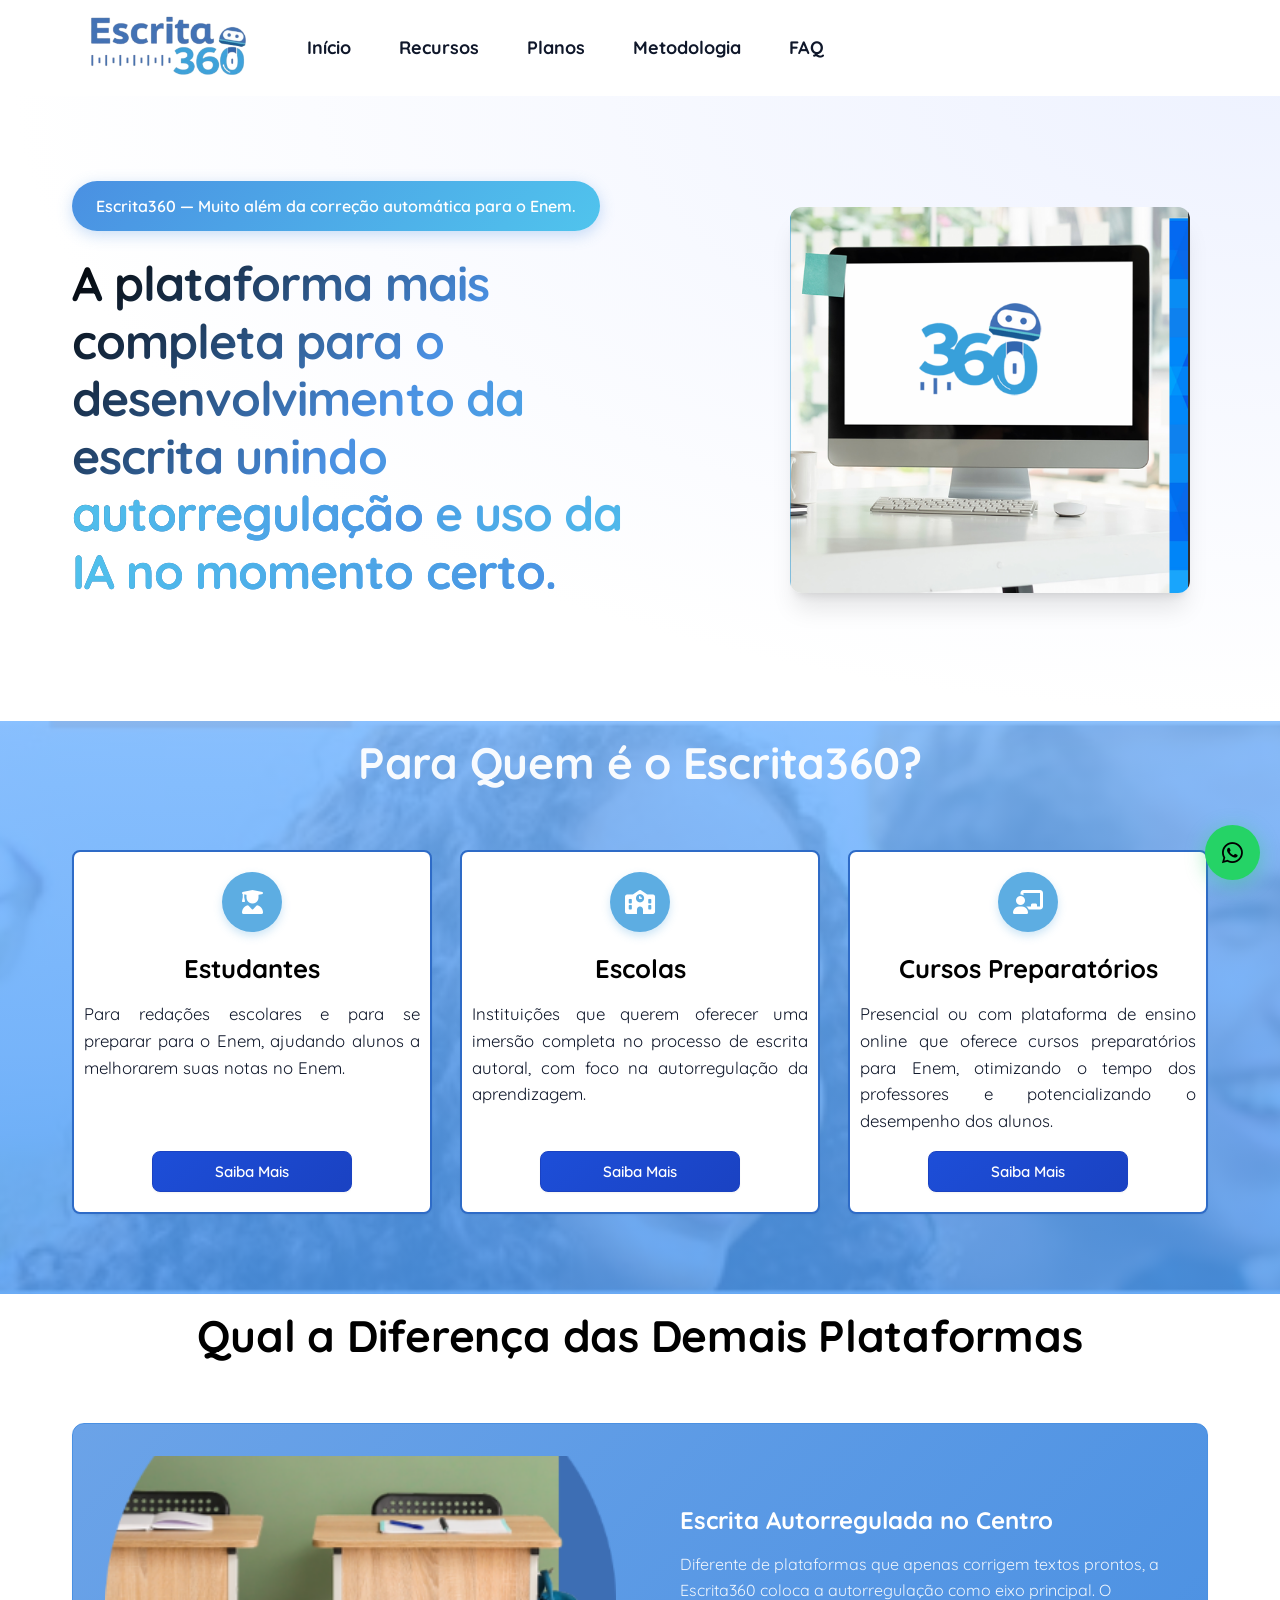
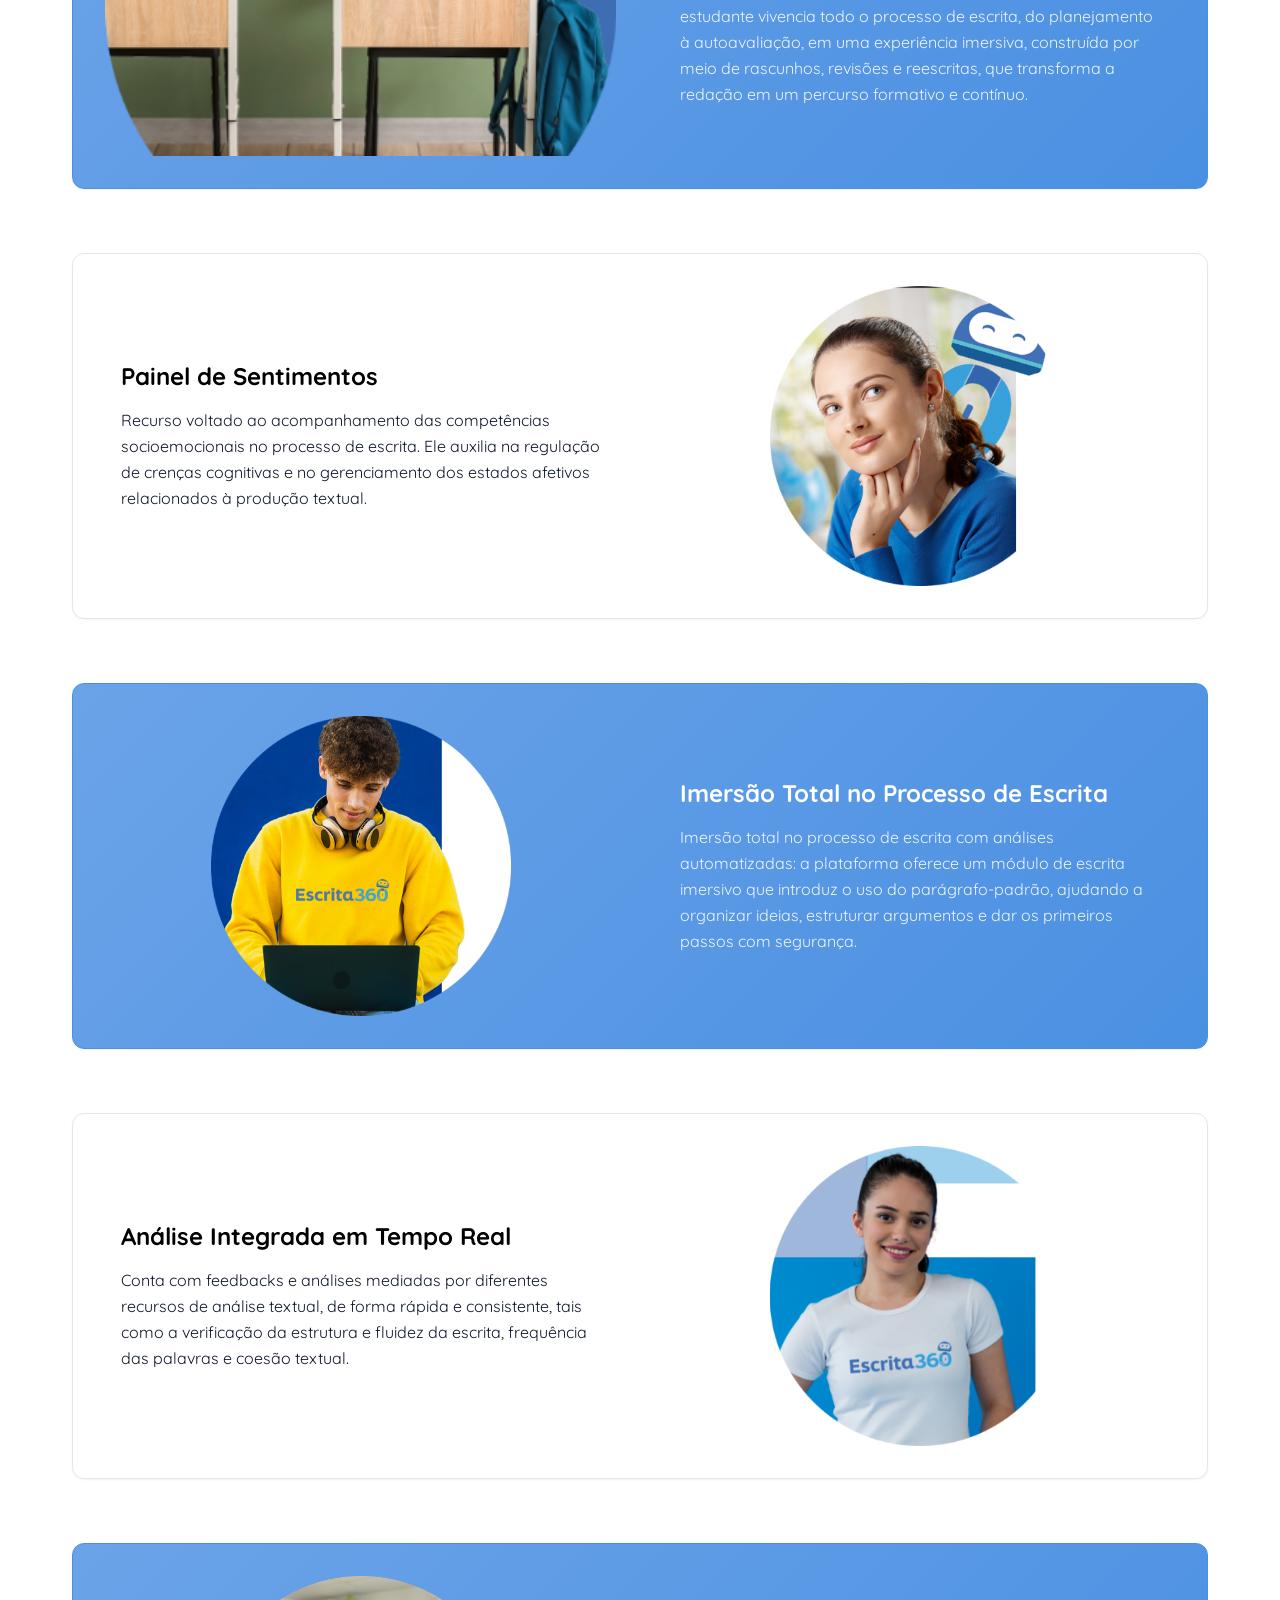
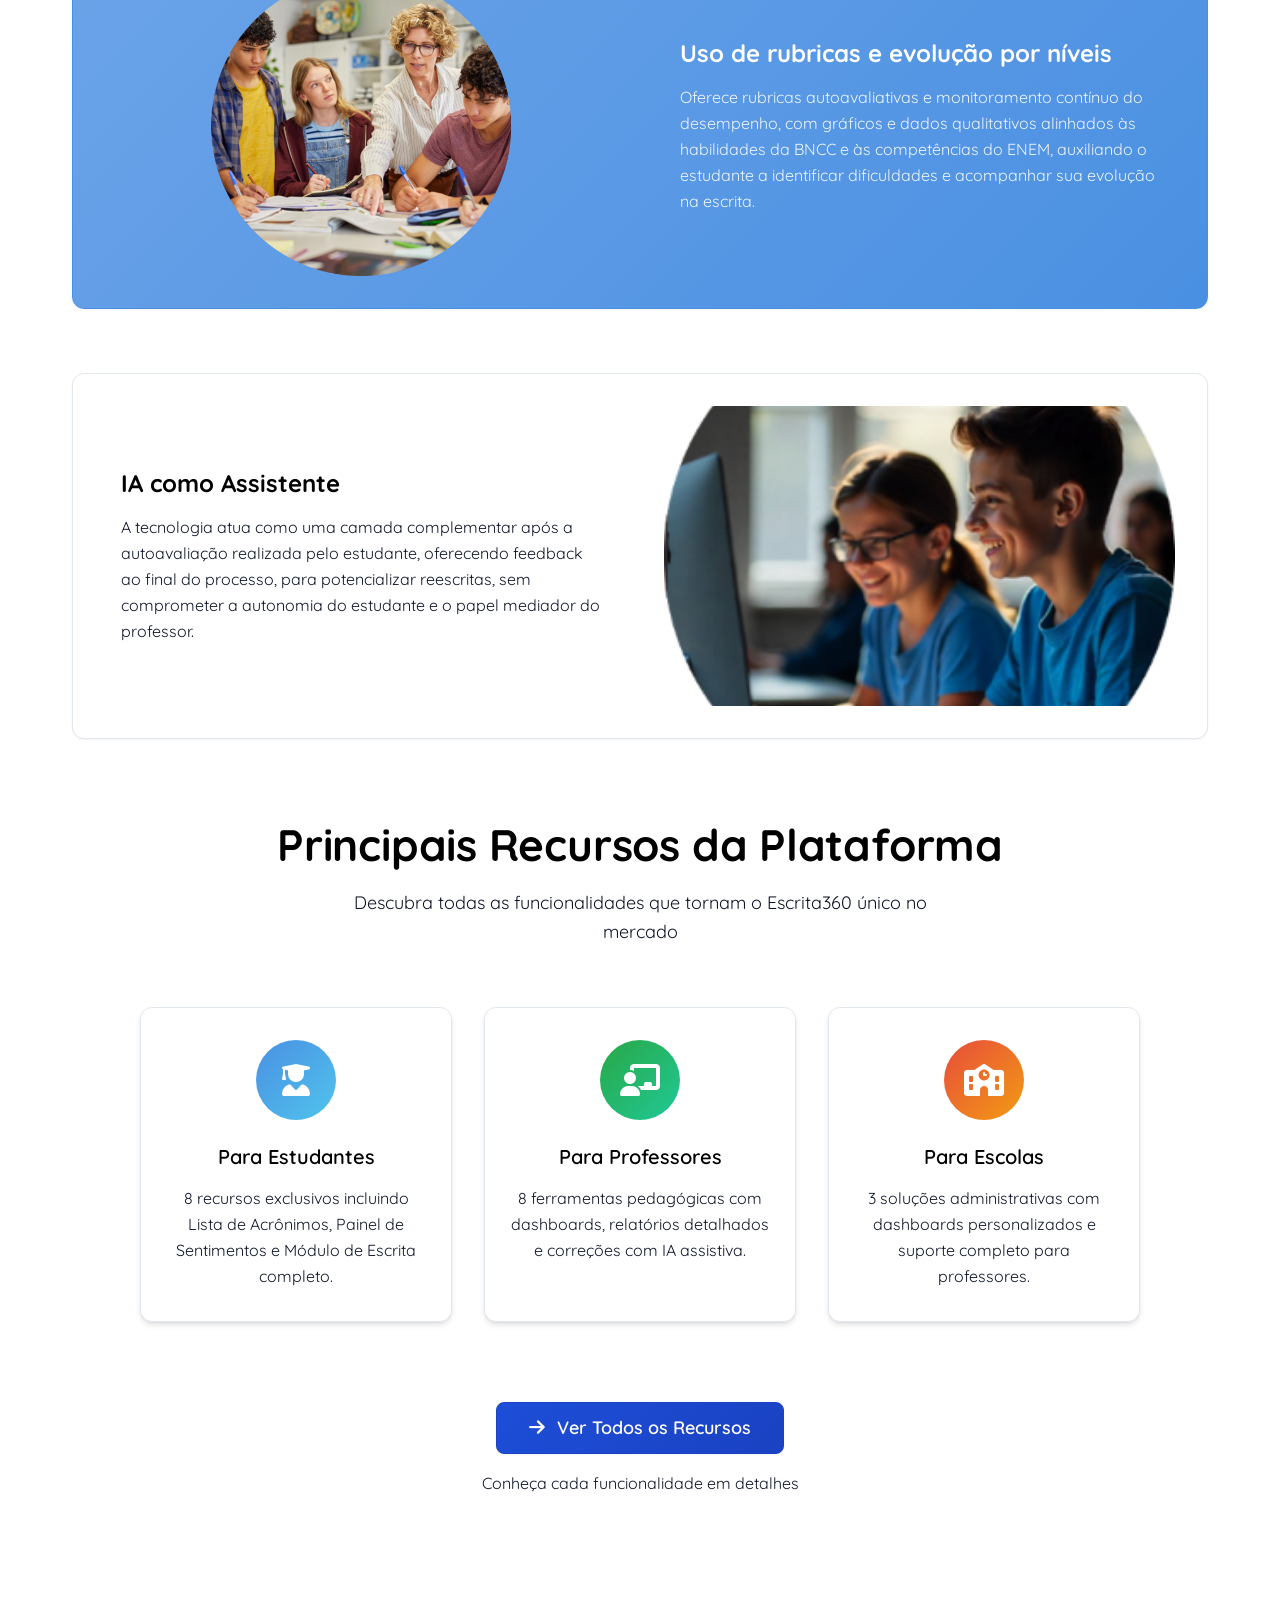
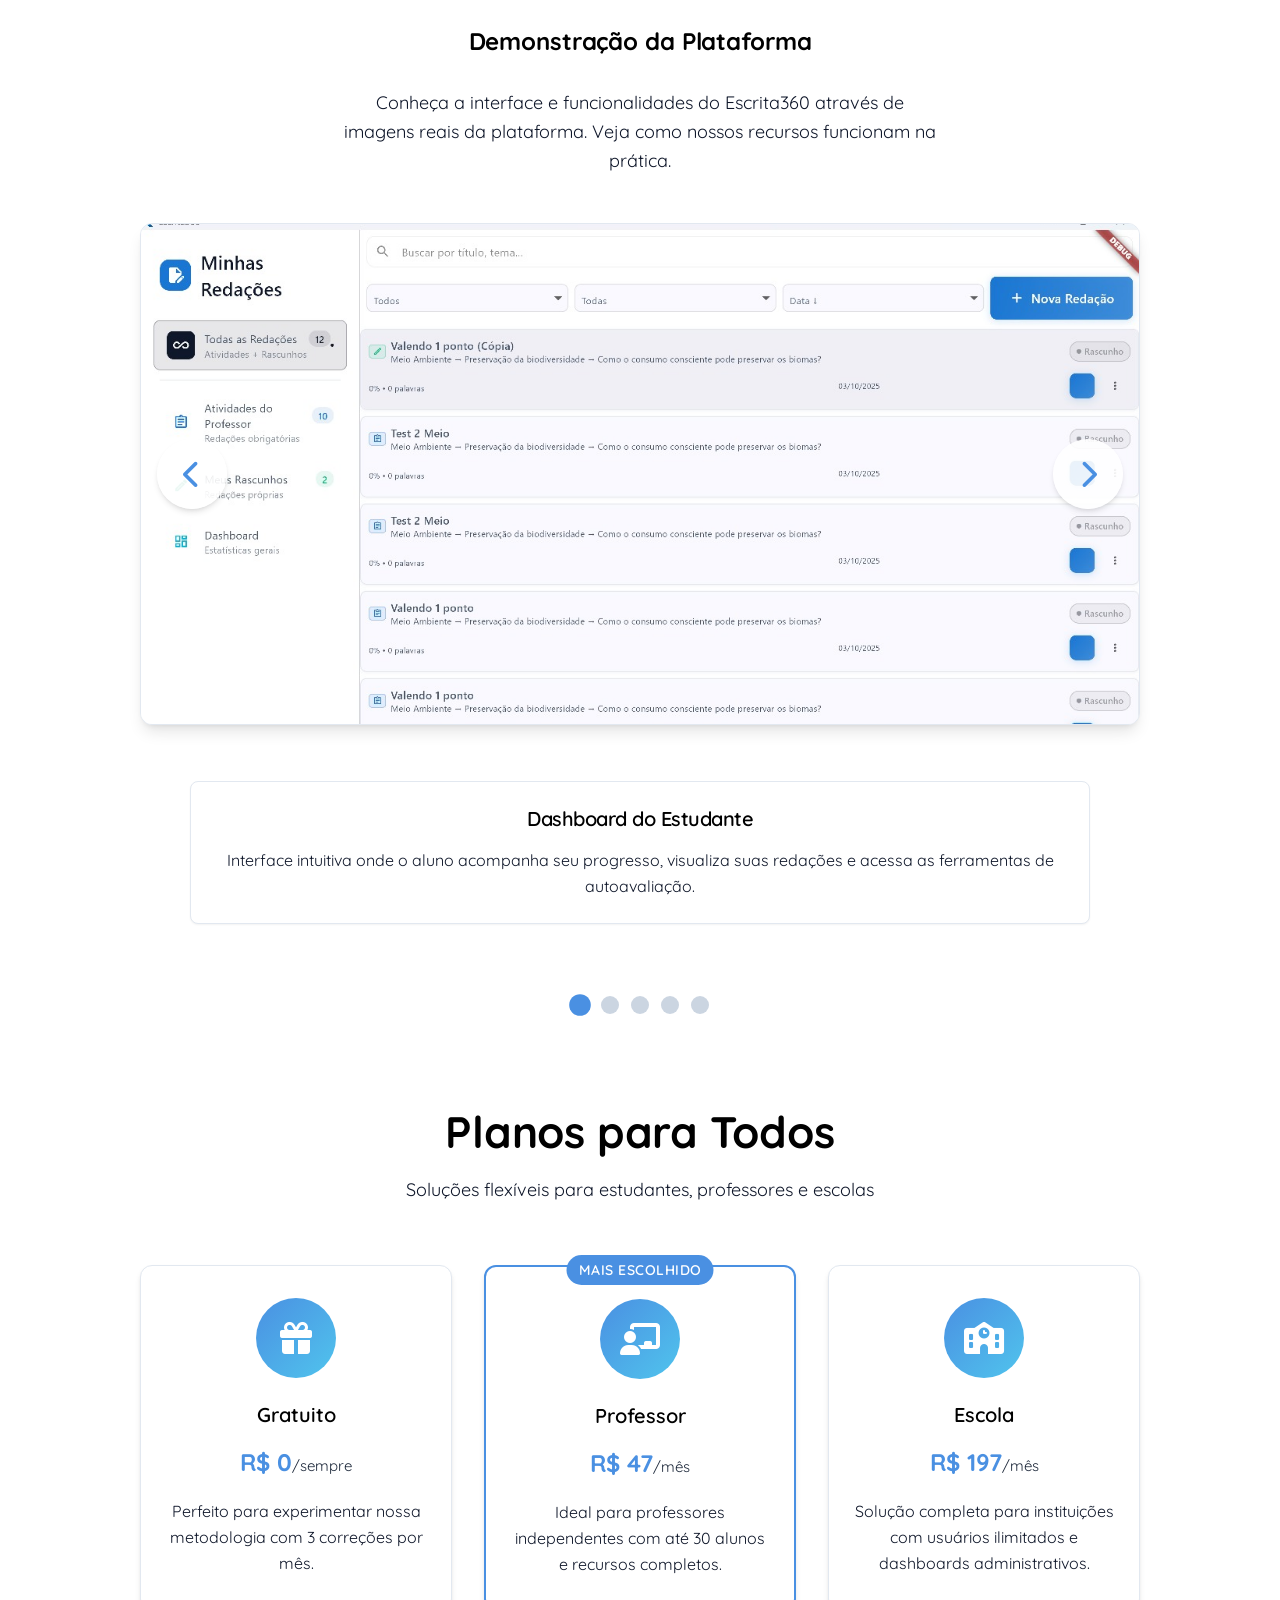
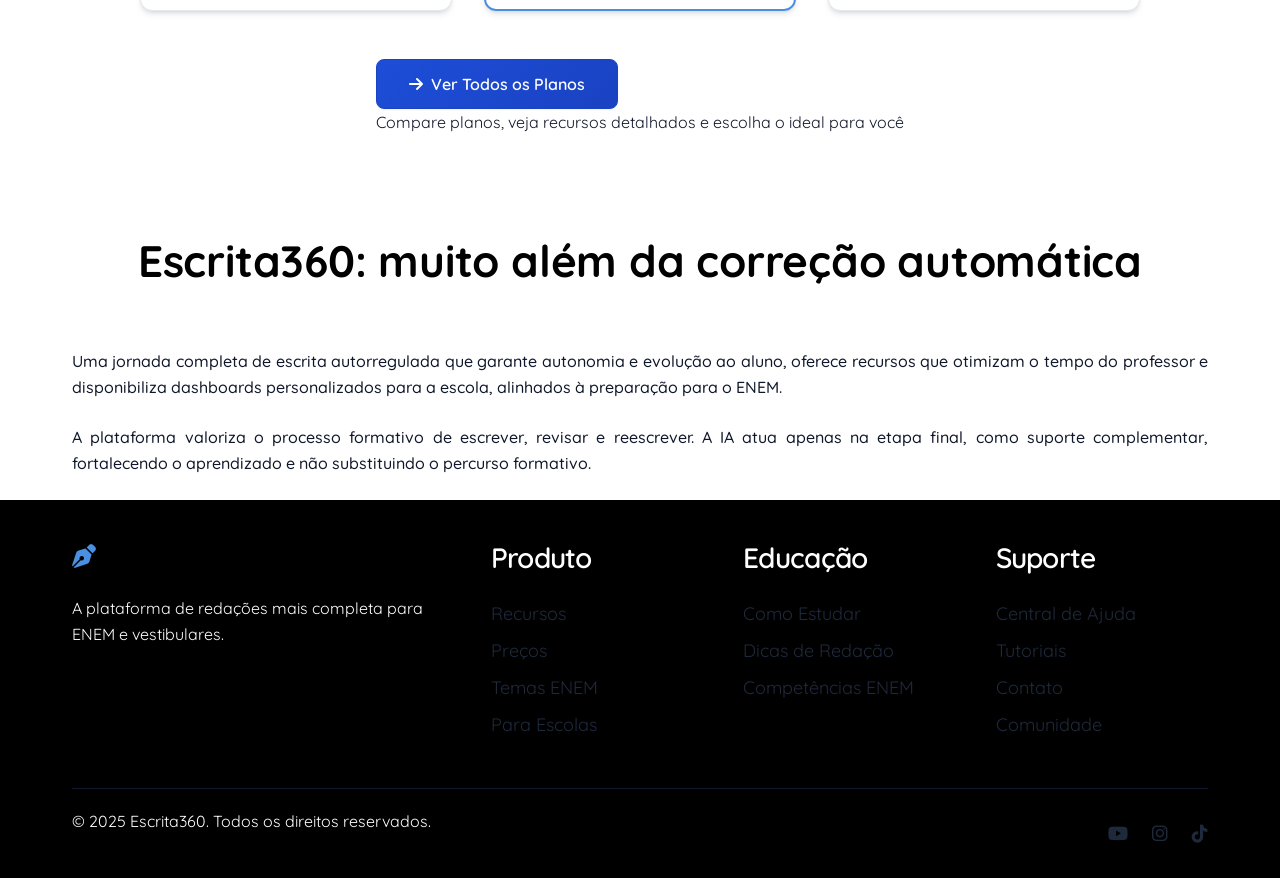
==== index.html @ efe63fb2 "feat: Update navigation links and add new pricing page with detailed plans and comparison" ====
<!DOCTYPE html>
<html lang="pt-BR">
<head>
    <meta charset="UTF-8">
    <meta name="viewport" content="width=device-width, initial-scale=1.0">
    <title>Escrita360 - Plataforma Completa de Redação para ENEM | IA Educacional</title>
    <meta name="description" content="Plataforma profissional de redação para ENEM com IA educacional. Processo completo: planejamento, escrita, autoavaliação e feedback inteligente. Aprovado por +500 professores.">
    <meta name="keywords" content="redação enem, correção redação, plataforma educacional, ia educação, preparação enem, escrita autorregulada">
    <meta name="author" content="Escrita360">
    <meta property="og:title" content="Escrita360 - Plataforma Completa de Redação para ENEM">
    <meta property="og:description" content="A única plataforma que ensina o processo completo de escrita para ENEM. IA que corrige com você, não por você.">
    <meta property="og:type" content="website">
    <meta property="og:url" content="https://escrita360.github.io">
    <meta name="twitter:card" content="summary_large_image">
    <link href="https://fonts.googleapis.com/css2?family=Quicksand:wght@400;500;600;700&display=swap" rel="stylesheet">
    <link href="https://cdnjs.cloudflare.com/ajax/libs/font-awesome/6.5.1/css/all.min.css" rel="stylesheet">
    <link rel="stylesheet" href="styles.css">
</head>
<body>
    <!-- Skip Link for Accessibility -->
    <a href="#main-content" class="skip-link">Pular para o conteúdo principal</a>
    
    <!-- Header -->
    <header class="header" role="banner">
        <nav class="nav" role="navigation" aria-label="Navegação principal">
            <div class="container">
                <a href="#" class="nav-brand" aria-label="Escrita360 - Página inicial">
                    <img src="assets/logo1.png" alt="Escrita360" class="nav-logo" />
                </a>
                
                <ul class="nav-menu" role="menubar">
                    <li role="none"><a href="index.html" role="menuitem">Início</a></li>
                    <li role="none"><a href="recursos.html" role="menuitem">Recursos</a></li>
                    <li role="none"><a href="planos.html" role="menuitem">Planos</a></li>
                    <li role="none"><a href="#how-it-works" role="menuitem">Metodologia</a></li>
                    <li role="none"><a href="#faq" role="menuitem">FAQ</a></li>
                </ul>
                
                
                <button class="nav-toggle" aria-label="Toggle navigation menu" aria-expanded="false">
                    <span class="hamburger-line"></span>
                    <span class="hamburger-line"></span>
                    <span class="hamburger-line"></span>
                </button>
            </div>
        </nav>
    </header>

    <!-- Hero Section -->
    <section class="hero">
        <div class="container">
            <div class="hero-wrapper">
                <div class="hero-content">
                    <div class="hero-badge">
                        <span class="badge-text">Escrita360 — Muito além da correção automática para o Enem.</span>
                    </div>
                    <h1 class="hero-title">
                       A plataforma mais completa para o desenvolvimento da escrita unindo <span class="gradient-text"> autorregulação </span> e uso da <span class="gradient-text"> IA no momento certo.</span> 
                    </h1>
                </div>
                <div class="hero-image">
                    <img src="assets/assets/Escrita360_imagens/imagem11.png" alt="Estudante usando a plataforma Escrita360" class="hero-demo-image">
                </div>
            </div>
        </div>
    </section>
  <!-- Target Audience Section -->
    <section class="container-target-audience">
        <div class="container">
            <div class="section-header">
                <h2>Para Quem é o Escrita360?</h2>

            </div>
            <div class="audience-grid">
                <div class="audience-card">
                    <div class="audience-icon">
                        <i class="fas fa-user-graduate"></i>
                    </div>
                    <h3>Estudantes</h3>
                    <p>Para redações escolares e para se preparar para o Enem, ajudando alunos a melhorarem suas notas no Enem.</p>
                    <a href="1.estudantes.html" class="btn btn-primary">Saiba Mais</a>
                </div>
                <div class="audience-card">
                    <div class="audience-icon">
                        <i class="fas fa-school"></i>
                    </div>
                    <h3>Escolas</h3>
                    <p>Instituições que querem oferecer uma imersão completa no processo de escrita autoral, com foco na autorregulação da aprendizagem.</p>
                    <a href="2.escola.html" class="btn btn-primary">Saiba Mais</a>
                </div>
                <div class="audience-card">
                    <div class="audience-icon">
                        <i class="fas fa-chalkboard-teacher"></i>
                    </div>
                    <h3>Cursos Preparatórios</h3>
                    <p>Presencial ou com plataforma de ensino online que oferece cursos preparatórios para Enem, otimizando o tempo dos professores e potencializando o desempenho dos alunos.</p>
                    <a href="3.cursos_Preparatorios.html" class="btn btn-primary">Saiba Mais</a>
                </div>
            </div>
        </div>
    </section>
    <!-- Differential Section -->
    <section class=" container-white-medium" id="features">
        <div class="container">
            <div class="section-header">
                <h2>Qual a Diferença das Demais Plataformas</h2>
            </div>
            <div class="differential-content">
                <div class="differences-alternating">
                    <!-- Item 1: Imagem à esquerda -->
                    <div class="difference-item left-image bg-blue">
                        <div class="difference-image">
                            <img src="assets/assets/Escrita360_imagens/imagemdemocirc10.png" alt="Escrita Autorregulada no Centro" class="difference-img">
                        </div>
                        <div class="difference-text">
                            <h3>Escrita Autorregulada no Centro</h3>
                            <p>Diferente de plataformas que apenas corrigem textos prontos, a Escrita360 coloca a autorregulação como eixo principal. O estudante vivencia todo o processo de escrita, do planejamento à autoavaliação, em uma experiência imersiva, construída por meio de rascunhos, revisões e reescritas, que transforma a redação em um percurso formativo e contínuo.</p>
                        </div>
                    </div>
                    
                    <!-- Item 2: Imagem à direita -->
                    <div class="difference-item right-image bg-white">
                        <div class="difference-text">
                            <h3>Painel de Sentimentos</h3>
                            <p>Recurso voltado ao acompanhamento das competências socioemocionais no processo de escrita. Ele auxilia na regulação de crenças cognitivas e no gerenciamento dos estados afetivos relacionados à produção textual.</p>
                        </div>
                        <div class="difference-image">
                         <div class="difference-image">
                            <img src="assets/assets/Escrita360_imagens/imagemdemocirc7.png" alt="Escrita Autorregulada no Centro" class="difference-img">
                        </div>
                        </div>
                    </div>
                    
                    <!-- Item 3: Imagem à esquerda -->
                    <div class="difference-item left-image bg-blue">
                        <div class="difference-image">
                           <div class="difference-image">
                            <img src="assets/assets/Escrita360_imagens/imagemdemocirc1.png" alt="Escrita Autorregulada no Centro" class="difference-img">
                        </div>
                        </div>
                        <div class="difference-text">
                            <h3>Imersão Total no Processo de Escrita</h3>
                            <p>Imersão total no processo de escrita com análises automatizadas: a plataforma oferece um módulo de escrita imersivo que introduz o uso do parágrafo-padrão, ajudando a organizar ideias, estruturar argumentos e dar os primeiros passos com segurança.</p>
                        </div>
                    </div>
                    
                    <!-- Item 4: Imagem à direita -->
                    <div class="difference-item right-image bg-white">
                        <div class="difference-text">
                            <h3>Análise Integrada em Tempo Real</h3>
                            <p>Conta com feedbacks e análises mediadas por diferentes recursos de análise textual, de forma rápida e consistente, tais como a verificação da estrutura e fluidez da escrita, frequência das palavras e coesão textual.</p>
                        </div>
                        <div class="difference-image">
                             <div class="difference-image">
                            <img src="assets/assets/Escrita360_imagens/imagemdemocirc2.png" alt="Escrita Autorregulada no Centro" class="difference-img">
                        </div>
                        </div>
                    </div>
                    
                    <!-- Item 5: Imagem à esquerda -->
                    <div class="difference-item left-image bg-blue">
                        <div class="difference-image">
                             <div class="difference-image">
                            <img src="assets/assets/Escrita360_imagens/imagemdemocirc8.png" alt="Escrita Autorregulada no Centro" class="difference-img">
                        </div>
                        </div>
                        <div class="difference-text">
                            <h3>Uso de rubricas e evolução por níveis</h3>
                            <p>Oferece rubricas autoavaliativas e monitoramento contínuo do desempenho, com gráficos e dados qualitativos alinhados às habilidades da BNCC e às competências do ENEM, auxiliando o estudante a identificar dificuldades e acompanhar sua evolução na escrita.</p>
                        </div>
                    </div>
                    
                    <!-- Item 6: Imagem à direita -->
                    <div class="difference-item right-image bg-white">
                        <div class="difference-text">
                            <h3>IA como Assistente</h3>
                            <p>A tecnologia atua como uma camada complementar após a autoavaliação realizada pelo estudante, oferecendo feedback ao final do processo, para potencializar reescritas, sem comprometer a autonomia do estudante e o papel mediador do professor.</p>
                        </div>
                        <div class="difference-image">
                            <img src="assets/assets/Escrita360_imagens/imagemdemocirc3.png" alt="Escrita Autorregulada no Centro" class="difference-img">
                        </div>
                    </div>
                </div>
            </div>
        </div>
    </section>

    <!-- Resources CTA Section -->
    <section class="container-white">
        <div class="container">
            <div class="section-header">
                <h2>Principais Recursos da Plataforma</h2>
                <p>Descubra todas as funcionalidades que tornam o Escrita360 único no mercado</p>
            </div>
            
            <div class="resources-preview">
                <div class="resources-highlights">
                    <div class="highlight-item">
                        <div class="highlight-icon">
                            <i class="fas fa-user-graduate"></i>
                        </div>
                        <h3>Para Estudantes</h3>
                        <p>8 recursos exclusivos incluindo Lista de Acrônimos, Painel de Sentimentos e Módulo de Escrita completo.</p>
                    </div>
                    <div class="highlight-item">
                        <div class="highlight-icon">
                            <i class="fas fa-chalkboard-teacher"></i>
                        </div>
                        <h3>Para Professores</h3>
                        <p>8 ferramentas pedagógicas com dashboards, relatórios detalhados e correções com IA assistiva.</p>
                    </div>
                    <div class="highlight-item">
                        <div class="highlight-icon">
                            <i class="fas fa-school"></i>
                        </div>
                        <h3>Para Escolas</h3>
                        <p>3 soluções administrativas com dashboards personalizados e suporte completo para professores.</p>
                    </div>
                </div>
                
                <div class="resources-cta">
                    <a href="recursos.html" class="btn btn-primary btn-lg">
                        <i class="fas fa-arrow-right"></i>
                        Ver Todos os Recursos
                    </a>
                    <p class="cta-subtitle">Conheça cada funcionalidade em detalhes</p>
                </div>
            </div>
        </div>
    </section>

    <!-- Demo Section -->
    <section class="container-demo">
        <div class="container">
            <div class="section-header">
                <h2 class="category-title">Demonstração da Plataforma</h2>
                <p class="demo-description">
                    Conheça a interface e funcionalidades do Escrita360 através de imagens reais da plataforma. Veja como nossos recursos funcionam na prática.
                </p>
            </div>
            
            <div class="demo-carousel">
                <div class="carousel-container">
                    <div class="carousel-main">
                        <div class="carousel-image">
                            <img src="assets/assets/Escrita360_imagens/print_funcionamento1.jpg" alt="Dashboard do Estudante" class="carousel-img active" data-slide="0" />
                            <img src="assets/assets/Escrita360_imagens/print_funcionamet02.jpg" alt="Módulo de Escrita" class="carousel-img" data-slide="1" />
                            <img src="assets/assets/Escrita360_imagens/print_funcionamento3.jpg" alt="Painel de Sentimentos" class="carousel-img" data-slide="2" />
                            <img src="assets/assets/Escrita360_imagens/print_funcionamento4.jpg" alt="Dashboard do Professor" class="carousel-img" data-slide="3" />
                            <img src="assets/assets/Escrita360_imagens/print_funcionamento5.jpg" alt="Relatórios e Analytics" class="carousel-img" data-slide="4" />
                            <img src="assets/assets/Escrita360_imagens/print_funcionamento1.jpg" alt="Sistema de Correção com IA" class="carousel-img" data-slide="5" />
                        </div>
                        
                        <div class="carousel-controls">
                            <button class="carousel-btn carousel-prev" aria-label="Imagem anterior">
                                <i class="fas fa-chevron-left"></i>
                            </button>
                            <button class="carousel-btn carousel-next" aria-label="Próxima imagem">
                                <i class="fas fa-chevron-right"></i>
                            </button>
                        </div>
                        
                    </div>
                    
                    <div class="carousel-info">
                        <div class="demo-content active" data-content="0">
                            <h4>Dashboard do Estudante</h4>
                            <p>Interface intuitiva onde o aluno acompanha seu progresso, visualiza suas redações e acessa as ferramentas de autoavaliação.</p>
                        </div>
                        
                        <div class="demo-content" data-content="1">
                            <h4>Módulo de Escrita</h4>
                            <p>Ambiente completo para desenvolvimento de redações, com ferramentas de planejamento, escrita assistida e análise em tempo real.</p>
                        </div>
                        
                        <div class="demo-content" data-content="2">
                            <h4>Painel de Sentimentos</h4>
                            <p>Ferramenta exclusiva para acompanhamento das competências socioemocionais e autorregulação durante o processo de escrita.</p>
                        </div>
                        
                        <div class="demo-content" data-content="3">
                            <h4>Dashboard do Professor</h4>
                            <p>Painel completo para acompanhamento dos alunos, com relatórios detalhados, análise de desempenho e ferramentas de avaliação.</p>
                        </div>
                        
                        <div class="demo-content" data-content="4">
                            <h4>Relatórios e Analytics</h4>
                            <p>Visualização completa de dados e métricas de desempenho, com gráficos interativos e insights detalhados sobre o progresso dos alunos.</p>
                        </div>
                    </div>
                    
                    <div class="carousel-indicators">
                        <button class="indicator active" data-slide="0" aria-label="Slide 1"></button>
                        <button class="indicator" data-slide="1" aria-label="Slide 2"></button>
                        <button class="indicator" data-slide="2" aria-label="Slide 3"></button>
                        <button class="indicator" data-slide="3" aria-label="Slide 4"></button>
                        <button class="indicator" data-slide="4" aria-label="Slide 5"></button>
                    </div>
                </div>
            </div>
        </div>
    </section>

    <!-- Pricing Preview Section -->
    <section class="container-white">
        <div class="container">
            <div class="section-header">
                <h2>Planos para Todos</h2>
                <p>Soluções flexíveis para estudantes, professores e escolas</p>
            </div>
            
            <div class="pricing-preview">
                <div class="pricing-highlights">
                    <div class="pricing-highlight-item">
                        <div class="pricing-highlight-icon">
                            <i class="fas fa-gift"></i>
                        </div>
                        <h3>Gratuito</h3>
                        <div class="highlight-price">R$ 0<span>/sempre</span></div>
                        <p>Perfeito para experimentar nossa metodologia com 3 correções por mês.</p>
                    </div>
                    <div class="pricing-highlight-item featured">
                        <div class="pricing-highlight-badge">Mais Escolhido</div>
                        <div class="pricing-highlight-icon">
                            <i class="fas fa-chalkboard-teacher"></i>
                        </div>
                        <h3>Professor</h3>
                        <div class="highlight-price">R$ 47<span>/mês</span></div>
                        <p>Ideal para professores independentes com até 30 alunos e recursos completos.</p>
                    </div>
                    <div class="pricing-highlight-item">
                        <div class="pricing-highlight-icon">
                            <i class="fas fa-school"></i>
                        </div>
                        <h3>Escola</h3>
                        <div class="highlight-price">R$ 197<span>/mês</span></div>
                        <p>Solução completa para instituições com usuários ilimitados e dashboards administrativos.</p>
                    </div>
                </div>
                
                <div class="pricing-cta">
                    <a href="planos.html" class="btn btn-primary btn-lg">
                        <i class="fas fa-arrow-right"></i>
                        Ver Todos os Planos
                    </a>
                    <p class="cta-subtitle">Compare planos, veja recursos detalhados e escolha o ideal para você</p>
                </div>
            </div>
        </div>
    </section>

    <!-- How It Works Section -->
    <section id="how-it-works" class="how-it-works">
        <div class="container">
            <div class="section-header">
                <h2>Escrita360: muito além da correção automática</h2>
            </div>
            
            <div class="process-emphasis">
                <p class="emphasis-text">Uma jornada completa de escrita autorregulada que garante autonomia e evolução ao aluno, oferece recursos que otimizam o tempo do professor e disponibiliza dashboards personalizados para a escola, alinhados à preparação para o ENEM.</p>
                
                <p class="emphasis-text">A plataforma valoriza o processo formativo de escrever, revisar e reescrever. A IA atua apenas na etapa final, como suporte complementar, fortalecendo o aprendizado e não substituindo o percurso formativo.</p>
            </div>
        </div>
    </section>

   

    <!-- Footer -->
    <footer class="footer">
        <div class="container">
            <div class="footer-content">
                <div class="footer-brand">
                    <div class="nav-brand">
                        <i class="fas fa-pen-nib"></i>
                        <span>Escrita360</span>
                    </div>
                    <p>A plataforma de redações mais completa para ENEM e vestibulares.</p>
                </div>
                <div class="footer-links">
                    <div class="footer-column">
                        <h4>Produto</h4>
                        <ul>
                            <li><a href="#features">Recursos</a></li>
                            <li><a href="#pricing">Preços</a></li>
                            <li><a href="#">Temas ENEM</a></li>
                            <li><a href="#">Para Escolas</a></li>
                        </ul>
                    </div>
                    <div class="footer-column">
                        <h4>Educação</h4>
                        <ul>
                            <li><a href="#">Como Estudar</a></li>
                            <li><a href="#">Dicas de Redação</a></li>
                            <li><a href="#">Competências ENEM</a></li>
  
                        </ul>
                    </div>
                    <div class="footer-column">
                        <h4>Suporte</h4>
                        <ul>
                            <li><a href="#">Central de Ajuda</a></li>
                            <li><a href="#">Tutoriais</a></li>
                            <li><a href="https://wa.me/5540228922?text=Olá! Gostaria de saber mais sobre o Escrita360" target="_blank" rel="noopener noreferrer">Contato</a></li>
                            <li><a href="#">Comunidade</a></li>
                        </ul>
                    </div>
                </div>
            </div>
            <div class="footer-bottom">
                <p>&copy; 2025 Escrita360. Todos os direitos reservados.</p>
                <div class="footer-social">
                    <a href="#"><i class="fab fa-youtube"></i></a>
                    <a href="#"><i class="fab fa-instagram"></i></a>
                    <a href="#"><i class="fab fa-tiktok"></i></a>
                </div>
            </div>
        </div>
    </footer>
    </main>

    <!-- WhatsApp Float Button -->
    <div class="whatsapp-container">
        <span class="whatsapp-text">Fale conosco</span>
        <a href="https://wa.me/5540228922?text=Olá! Gostaria de saber mais sobre o Escrita360" 
           class="whatsapp-float" 
           target="_blank" 
           rel="noopener noreferrer"
           aria-label="Fale conosco pelo WhatsApp">
            <i class="fab fa-whatsapp" aria-hidden="true"></i>
        </a>
    </div>

    <script src="script.js"></script>
</body>
</html>
---- styles.css ----
* {
    margin: 0;
    padding: 0;
    box-sizing: border-box;
}

:root {
    /* Design System - Colors */
    --primary-50: #EEF2FF;
    --primary-100: #D1DDFF;
    --primary-500: #1D4ED8;
    --primary-600: #1A42C2;
    --primary-700: #152F9D;
    --primary-900: #0A1A4A;
    
    --secondary-500: #1D4ED8;
    --secondary-600: #0F3460;
    
    /* Logo Colors - Intercalated throughout site */
    --logo-blue: #4A90E2;
    --logo-cyan: #50C4ED;
    --logo-blue-light: #6BA3E8;
    --logo-cyan-light: #70D4F3;
    --logo-blue-dark: #2E6BC7;
    --logo-cyan-dark: #2A9FD1;
    
    --gray-50: #F8FAFC;
    --gray-100: #F1F5F9;
    --gray-200: #E2E8F0;
    --gray-300: #CBD5E1;
    --gray-400: #94A3B8;
    --gray-500: #64748B;
    --gray-600: #475569;
    --gray-700: #334155;
    --gray-800: #1E293B;
    --gray-900: #0F172A;
    
    /* Semantic Colors - White Theme with Logo Colors */
    --primary-color: var(--logo-blue);
    --secondary-color: var(--logo-cyan);
    --accent-color: var(--logo-cyan-light);
    --success-color: #10B981;
    --warning-color: #F59E0B;
    --error-color: #EF4444;
    --background-color: #FFFFFF;
    --card-color: #FFFFFF;
    --surface-color: #FAFAFA;
    --text-primary: #000000;
    --text-secondary: #0F172A;
    --text-muted: #1E293B;
    --border-color: var(--gray-200);
    
    /* Spacing Scale - 8pt Grid System */
    --space-1: 0.25rem;  /* 4px */
    --space-2: 0.5rem;   /* 8px */
    --space-3: 0.75rem;  /* 12px */
    --space-4: 1rem;     /* 16px */
    --space-5: 1.25rem;  /* 20px */
    --space-6: 1.5rem;   /* 24px */
    --space-8: 2rem;     /* 32px */
    --space-10: 2.5rem;  /* 40px */
    --space-12: 3rem;    /* 48px */
    --space-16: 4rem;    /* 64px */
    --space-20: 5rem;    /* 80px */
    --space-24: 6rem;    /* 96px */
    --space-32: 8rem;    /* 128px */
    
    /* Border Radius Scale */
    --radius-none: 0;
    --radius-sm: 0.125rem;   /* 2px */
    --radius-base: 0.25rem;  /* 4px */
    --radius-md: 0.375rem;   /* 6px */
    --radius-lg: 0.5rem;     /* 8px */
    --radius-xl: 0.75rem;    /* 12px */
    --radius-2xl: 1rem;      /* 16px */
    --radius-3xl: 1.5rem;    /* 24px */
    --radius-full: 9999px;
    
    /* Shadow Scale */
    --shadow-sm: 0 1px 2px 0 rgb(0 0 0 / 0.05);
    --shadow-base: 0 1px 3px 0 rgb(0 0 0 / 0.1), 0 1px 2px -1px rgb(0 0 0 / 0.1);
    --shadow-md: 0 4px 6px -1px rgb(0 0 0 / 0.1), 0 2px 4px -2px rgb(0 0 0 / 0.1);
    --shadow-lg: 0 10px 15px -3px rgb(0 0 0 / 0.1), 0 4px 6px -4px rgb(0 0 0 / 0.1);
    --shadow-xl: 0 20px 25px -5px rgb(0 0 0 / 0.1), 0 8px 10px -6px rgb(0 0 0 / 0.1);
    --shadow-2xl: 0 25px 50px -12px rgb(0 0 0 / 0.25);
    
    /* Legacy Variables for Compatibility */
    --border-radius: var(--radius-2xl);
    --spacing: var(--space-6);
    --padding-small: var(--space-3);
    --padding-medium: var(--space-5);
    --padding-large: var(--space-6);
    
    /* Typography */
    --font-family-primary: 'Quicksand', sans-serif;
    
    /* Font Sizes - Responsive Scale - INCREASED */
    --font-size-xs: 0.875rem;  /* 14px (was 12px) */
    --font-size-sm: 0.9375rem; /* 15px (was 13px) */
    --font-size-base: 1rem;    /* 16px (was 14px) */
    --font-size-lg: 1.125rem;  /* 18px (was 16px) */
    --font-size-xl: 1.25rem;   /* 20px (was 18px) */
    --font-size-2xl: 1.5rem;   /* 24px (was 22px) */
    --font-size-3xl: 1.75rem;  /* 28px (was 26px) */
    --font-size-4xl: 2rem;     /* 32px (was 30px) */
    --font-size-5xl: 2.75rem;  /* 44px (was 40px) */
    --font-size-6xl: 3.5rem;   /* 56px (was 50px) */
    
    /* Responsive Typography - INCREASED */
    --font-size-h1: clamp(2.25rem, 4vw + 0.5rem, 3.5rem);    /* 36px - 56px (was 30px - 48px) */
    --font-size-h2: clamp(1.875rem, 3vw + 0.5rem, 2.75rem);  /* 30px - 44px (was 24px - 36px) */
    --font-size-h3: clamp(1.5rem, 2.5vw + 0.5rem, 2.25rem);  /* 24px - 36px (was 20px - 30px) */
    --font-size-h4: clamp(1.25rem, 2vw + 0.5rem, 1.75rem);   /* 20px - 28px (was 18px - 24px) */
    --font-size-h5: clamp(1.125rem, 1.5vw + 0.5rem, 1.5rem); /* 18px - 24px (was 16px - 20px) */
    --font-size-h6: clamp(1rem, 1vw + 0.5rem, 1.25rem);      /* 16px - 20px (was 14px - 18px) */
    --font-size-body: clamp(1rem, 1vw + 0.5rem, 1.125rem);   /* 16px - 18px (was 14px - 16px) */
    
    /* Font Weights */
    --font-weight-light: 300;
    --font-weight-normal: 400;
    --font-weight-medium: 500;
    --font-weight-semibold: 600;
    --font-weight-bold: 700;
    
    /* Line Heights */
    --line-height-none: 1;
    --line-height-tight: 1.25;
    --line-height-snug: 1.375;
    --line-height-normal: 1.5;
    --line-height-relaxed: 1.625;
    --line-height-loose: 2;
    
    /* Letter Spacing */
    --letter-spacing-tighter: -0.05em;
    --letter-spacing-tight: -0.025em;
    --letter-spacing-normal: 0;
    --letter-spacing-wide: 0.025em;
    --letter-spacing-wider: 0.05em;
    --letter-spacing-widest: 0.1em;
    
    /* Transitions */
    --transition-fast: 150ms ease;
    --transition-base: 250ms ease;
    --transition-slow: 350ms ease;
    
    /* Z-Index Scale */
    --z-dropdown: 1000;
    --z-sticky: 1020;
    --z-fixed: 1030;
    --z-modal-backdrop: 1040;
    --z-modal: 1050;
    --z-popover: 1060;
    --z-tooltip: 1070;
/* Reset and Base Styles */
* {
    margin: 0;
    padding: 0;
    box-sizing: border-box;
}

*::before,
*::after {
    box-sizing: border-box;
}

html {
    scroll-behavior: smooth;
    -webkit-text-size-adjust: 100%;
}

body {
    font-family: var(--font-family-primary);
    font-size: var(--font-size-body);
    font-weight: var(--font-weight-normal);
    line-height: var(--line-height-relaxed);
    color: var(--text-primary);
    background-color: var(--background-color);
    -webkit-font-smoothing: antialiased;
    -moz-osx-font-smoothing: grayscale;
    text-rendering: optimizeSpeed;
    padding-top: 80px; /* Add space to prevent content from being hidden behind fixed header */
}

/* Focus Management for Accessibility */
:focus {
    outline: 2px solid var(--primary-color);
    outline-offset: 2px;
    border-radius: var(--radius-base);
}

/* Global Link Styles - Remove all underlines */
a {
    text-decoration: none !important;
    color: inherit;
}

a:hover,
a:focus,
a:active,
a:visited {
    text-decoration: none !important;
    color: inherit;
}

/* Specific link styles for different contexts */
.nav-brand a,
.nav-menu a,
.dropdown-menu a,
.footer-column a,
.footer-social a,
.pricing-card a,
.btn,
.skip-link {
    text-decoration: none !important;
}

.nav-brand a:hover,
.nav-menu a:hover,
.dropdown-menu a:hover,
.footer-column a:hover,
.footer-social a:hover,
.skip-link:hover {
    text-decoration: none !important;
}

/* Global rule to remove all underlines from all elements */
* {
    text-decoration: none !important;
}

/* Re-enable underlines only where explicitly needed */
u,
.underline,
.text-underline {
    text-decoration: underline !important;
}

/* Container System */
.container {
    width: 100%;
    max-width: 1200px;
    margin-left: auto;
    margin-right: auto;
    padding-left: var(--space-4);
    padding-right: var(--space-4);
}

@media (min-width: 640px) {
    .container {
        padding-left: var(--space-6);
        padding-right: var(--space-6);
    }
}

@media (min-width: 1024px) {
    .container {
        padding-left: var(--space-8);
        padding-right: var(--space-8);
    }
}

/* Container System - Background Variants */
/* Container específico para seção "Para Quem é o Escrita360" */
.container-target-audience {
    width: 100%;
    background: linear-gradient(rgba(118, 182, 255, 0.85), rgba(81, 158, 246, 0.85)), url('assets/assets/Escrita360_imagens/imagemdemo5.jpg');
    background-size: cover;
    background-position: center;
    background-repeat: no-repeat;
    padding: var(--space-1) 0 var(--space-20) 0;
    margin: 0;
}

.container-target-audience .container {
    width: 100%;
    max-width: 1200px;
    margin-left: auto;
    margin-right: auto;
    padding-left: var(--space-4);
    padding-right: var(--space-4);
}

.container-target-audience .category-title {
    color: rgba(255, 255, 255, 0.95) !important;
}

.container-target-audience h2 {
    color: rgba(255, 255, 255, 0.95) !important;
}

/* Container com fundo azul (original restaurado) */
.container-blue {
    width: 100%;
    background: var(--logo-blue);
    padding: var(--space-1) 0 var(--space-20) 0;
    margin: 0;
}

.container-blue .container {
    width: 100%;
    max-width: 1200px;
    margin-left: auto;
    margin-right: auto;
    padding-left: var(--space-4);
    padding-right: var(--space-4);
}


.container-blue .category-title {
    color: rgba(255, 255, 255, 0.95) !important;
}

.container-blue h2 {
    color: rgba(255, 255, 255, 0.95) !important;
}

/* Container com fundo branco (padrão) */
.container-white {
    width: 100%;
    background: #FFFFFF;
    padding: var(--space-16) 0;
    margin: 0;
}

/* Container branco compacto para headers/títulos */
.container-white-compact {
    width: 100%;
    background: #FFFFFF;
    padding: var(--space-1) 0;
    margin: 0;
}

/* Container branco médio para seções com conteúdo moderado */
.container-white-medium {
    width: 100%;
    background: #FFFFFF;
    padding: var(--space-1) 0;
    margin: 0;
}

/* Container branco largo para seções com muito conteúdo */
.container-white-large {
    width: 100%;
    background: #FFFFFF;
    padding: var(--space-20) 0;
    margin: 0;
}

.container-white .container,
.container-white-compact .container,
.container-white-medium .container,
.container-white-large .container {
    width: 100%;
    max-width: 1200px;
    margin-left: auto;
    margin-right: auto;
    padding-left: var(--space-4);
    padding-right: var(--space-4);
}

.container-white h2,
.container-white h3,
.container-white .category-title,
.container-white-compact h2,
.container-white-compact h3,
.container-white-compact .category-title,
.container-white-medium h2,
.container-white-medium h3,
.container-white-medium .category-title,
.container-white-large h2,
.container-white-large h3,
.container-white-large .category-title {
    color: var(--text-primary);
}

.container-white p,
.container-white-compact p,
.container-white-medium p,
.container-white-large p {
    color: var(--text-secondary);
}

/* Container específico para escolas - compacto e centralizado */
.container-schools {
    width: 100%;
    background: #4070B7;
    padding: var(--space-4) 0 var(--space-3) 0 !important;
    margin: 0 !important;
}

/* Remove margin-bottom from features-category inside container-schools */
.container-schools .features-category {
    margin-bottom: 0 !important;
    padding: 0 0 0 0 !important;
}

.container-schools .container {
    width: 100%;
    max-width: 900px;
    margin-left: auto;
    margin-right: auto;
    padding-left: var(--space-4);
    padding-right: var(--space-4);
    margin-bottom: var(--space-2) !important;
}

.container-schools .features-grid {
    display: grid;
    grid-template-columns: repeat(3, 1fr);
    gap: var(--space-6);
    align-items: center;
}
.container-schools .category-title {
    color: rgba(255, 255, 255, 0.95);
    margin-top: var(--space-4) !important;
}

/* Container específico para seção demo - fundo branco */
.container-demo {
    width: 100%;
    background: #FFFFFF;
    padding: var(--space-28) 0;
    margin: 0;
}

.container-demo .container {
    width: 100%;
    max-width: 1200px;
    margin-left: auto;
    margin-right: auto;
    padding-left: var(--space-4);
    padding-right: var(--space-4);
}

.container-demo .section-header {
    text-align: center;
    margin-bottom: var(--space-12);
}

.container-demo .category-title {
    color: var(--text-primary);
    margin-bottom: var(--space-8);
}

/* Carrossel de demonstração */
.demo-carousel {
    margin-top: var(--space-8);
}

.carousel-container {
    display: flex;
    flex-direction: column;
    align-items: center;
    gap: var(--space-8);
    max-width: 1000px;
    margin: 0 auto;
}

.carousel-main {
    width: 100%;
    position: relative;
    background: var(--card-color);
    border-radius: var(--radius-xl);
    overflow: hidden;
    box-shadow: var(--shadow-lg);
    border: 1px solid var(--border-color);
}

.carousel-image {
    width: 100%;
    height: 500px;
    background: var(--gray-100);
    display: flex;
    align-items: center;
    justify-content: center;
    position: relative;
    overflow: hidden;
}

.carousel-image img {
    width: 100%;
    height: 100%;
    object-fit: cover;
    transition: opacity var(--transition-base);
}

.carousel-img {
    position: absolute;
    top: 0;
    left: 0;
    width: 100%;
    height: 100%;
    object-fit: cover;
    opacity: 0;
    transition: opacity 0.5s ease-in-out;
}

.carousel-img.active {
    opacity: 1;
}

.carousel-img {
    position: absolute;
    top: 0;
    left: 0;
    width: 100%;
    height: 100%;
    object-fit: cover;
    opacity: 0;
    transition: opacity 0.5s ease-in-out;
}

.carousel-img.active {
    opacity: 1;
}

/* Placeholder para quando não há imagem */
.demo-placeholder {
    width: 100%;
    height: 100%;
    display: flex;
    align-items: center;
    justify-content: center;
    flex-direction: column;
    color: var(--text-muted);
    background: linear-gradient(135deg, var(--gray-50), var(--gray-100));
}

.demo-placeholder i {
    font-size: 4rem;
    margin-bottom: var(--space-4);
    color: var(--primary-color);
}

.demo-placeholder span {
    font-size: var(--font-size-lg);
    font-weight: var(--font-weight-medium);
}

/* Controles do carrossel */
.carousel-controls {
    position: absolute;
    top: 50%;
    left: 0;
    right: 0;
    display: flex;
    justify-content: space-between;
    padding: 0 var(--space-4);
    transform: translateY(-50%);
    pointer-events: none;
}

.carousel-btn {
    width: 70px;
    height: 70px;
    background: rgba(255, 255, 255, 0.9);
    border: none;
    border-radius: 50%;
    display: flex;
    align-items: center;
    justify-content: center;
    cursor: pointer;
    transition: all var(--transition-base);
    box-shadow: var(--shadow-md);
    pointer-events: all;
}

.carousel-btn:hover {
    background: white;
    transform: scale(1.1);
    box-shadow: var(--shadow-lg);
}

.carousel-btn i {
    font-size: 1.8rem;
    color: var(--primary-color);
}

/* Indicadores */
.carousel-indicators {
    display: flex;
    justify-content: center;
    gap: var(--space-3);
    padding: var(--space-4) 0;
}

.indicator {
    width: 18px;
    height: 18px;
    border-radius: 50%;
    border: none;
    background: var(--gray-300);
    cursor: pointer;
    transition: all var(--transition-base);
}

.indicator.active,
.indicator:hover {
    background: var(--primary-color);
    transform: scale(1.2);
}

/* Informações do carrossel */
.carousel-info {
    width: 100%;
    text-align: center;
    padding: var(--space-6) 0;
}

/* Conteúdo da demo */
.demo-content {
    display: none;
    padding: var(--space-6);
    background: var(--card-color);
    border-radius: var(--radius-lg);
    border: 1px solid var(--border-color);
    box-shadow: var(--shadow-sm);
    transition: all var(--transition-base);
    max-width: 900px;
    margin: 0 auto;
}

.demo-content.active {
    display: block;
    animation: fadeInUp 0.5s ease-out;
}

@keyframes fadeInUp {
    from {
        opacity: 0;
        transform: translateY(20px);
    }
    to {
        opacity: 1;
        transform: translateY(0);
    }
}

.demo-content h4 {
    font-size: var(--font-size-xl);
    font-weight: var(--font-weight-semibold);
    color: var(--text-primary);
    margin-bottom: var(--space-4);
    line-height: var(--line-height-tight);
}

.demo-content p {
    font-size: var(--font-size-base);
    color: var(--text-secondary);
    line-height: var(--line-height-relaxed);
    margin: 0;
}

/* Texto introdutório da seção demo */
.demo-description {
    text-align: center;
    max-width: 700px;
    margin: 0 auto var(--space-12);
    font-size: var(--font-size-lg);
    color: var(--text-secondary);
    line-height: var(--line-height-relaxed);
}

/* Classe para elementos visíveis apenas para leitores de tela */
.sr-only {
    position: absolute !important;
    width: 1px !important;
    height: 1px !important;
    padding: 0 !important;
    margin: -1px !important;
    overflow: hidden !important;
    clip: rect(0, 0, 0, 0) !important;
    white-space: nowrap !important;
    border: 0 !important;
}


/* Responsive adjustments para os containers */
@media (max-width: 768px) {
    .container-schools .features-grid {
        grid-template-columns: 1fr;
        gap: var(--space-4);
    }
    
    /* Estilos responsivos para seção demo */
    .container-demo {
        padding: var(--space-12) 0;
    }
    
    .carousel-container {
        gap: var(--space-6);
    }
    
    .carousel-image {
        height: 450px;
    }
    
    .carousel-btn {
        width: 50px;
        height: 50px;
    }
    
    .carousel-btn i {
        font-size: 1.2rem;
    }
    
    .demo-content {
        padding: var(--space-4);
        margin: 0 var(--space-4);
    }
    
    .demo-content h4 {
        font-size: var(--font-size-lg);
    }
    
    .demo-description {
        font-size: var(--font-size-base);
        margin-bottom: var(--space-8);
    }
}

@media (min-width: 640px) {
    .container-blue .container,
    .container-target-audience .container,
    .container-white .container,
    .container-white-compact .container,
    .container-white-medium .container,
    .container-white-large .container,
    .container-schools .container,
    .container-demo .container {
        padding-left: var(--space-6);
        padding-right: var(--space-6);
    }
}
@media (min-height: 768px) {

}
@media (min-width: 1024px) {
    .container-blue .container,
    .container-target-audience .container,
    .container-white .container,
    .container-white-compact .container,
    .container-white-medium .container,
    .container-white-large .container,
    .container-schools .container,
    .container-demo .container {
        padding-left: var(--space-8);
        padding-right: var(--space-8);
    }
}

/* Typography System */
h1, h2, h3, h4, h5, h6 {
    font-family: var(--font-family-primary);
    color: var(--text-primary);
    line-height: var(--line-height-tight);
    letter-spacing: var(--letter-spacing-tight);
    margin: 0 0 var(--spacing) 0;
}

h1 {
    font-size: var(--font-size-h1);
    font-weight: var(--font-weight-bold);
    letter-spacing: -0.01em;
}

h2 {
    font-size: var(--font-size-h2);
    font-weight: var(--font-weight-bold);
    letter-spacing: -0.005em;
}

h3 {
    font-size: var(--font-size-h3);
    font-weight: var(--font-weight-semibold);
    letter-spacing: 0;
}

h4 {
    font-size: var(--font-size-h4);
    font-weight: var(--font-weight-semibold);
}

h5 {
    font-size: var(--font-size-h5);
    font-weight: var(--font-weight-medium);
}

h6 {
    font-size: var(--font-size-h6);
    font-weight: var(--font-weight-medium);
}

p {
    font-size: var(--font-size-base);
    line-height: var(--line-height-relaxed);
    color: var(--text-secondary);
    margin: 0 0 var(--spacing) 0;
}

/* Typography Utility Classes */
.text-xs { font-size: var(--font-size-xs); }
.text-sm { font-size: var(--font-size-sm); }
.text-base { font-size: var(--font-size-base); }
.text-lg { font-size: var(--font-size-lg); }
.text-xl { font-size: var(--font-size-xl); }
.text-2xl { font-size: var(--font-size-2xl); }
.text-3xl { font-size: var(--font-size-3xl); }

.font-light { font-weight: var(--font-weight-light); }
.font-normal { font-weight: var(--font-weight-normal); }
.font-medium { font-weight: var(--font-weight-medium); }
.font-semibold { font-weight: var(--font-weight-semibold); }
.font-bold { font-weight: var(--font-weight-bold); }
.font-extrabold { font-weight: var(--font-weight-extrabold); }

.leading-tight { line-height: var(--line-height-tight); }
.leading-snug { line-height: var(--line-height-snug); }
.leading-normal { line-height: var(--line-height-normal); }
.leading-relaxed { line-height: var(--line-height-relaxed); }

.text-primary { color: var(--text-primary); }
.text-secondary { color: var(--text-secondary); }
.text-muted { color: var(--text-muted); }
.text-white { color: white; }

.text-center { text-align: center; }
.text-left { text-align: left; }
.text-right { text-align: right; }

.gradient-text {
    background: linear-gradient(135deg, var(--logo-cyan), var(--logo-blue));
    -webkit-background-clip: text;
    -webkit-text-fill-color: transparent;
    background-clip: text;
}

/* Component Text Styles */
.hero-badge {
    display: inline-block;
    background: linear-gradient(135deg, var(--logo-blue), var(--logo-cyan));
    color: white;
    padding: 12px 24px;
    border-radius: 25px;
    font-size: var(--font-size-base);
    font-weight: var(--font-weight-semibold);
    margin-bottom: 24px;
    margin-top: 5px;
    box-shadow: 0 4px 15px rgba(74, 144, 226, 0.3);
}

.section-header {
    text-align: center;
    margin-top: 10px;
    padding: 0% 10px;
}

.section-header h2 {
    margin-top: 0;
    margin-bottom: var(--space-4);
}

.section-header p {
    font-size: var(--font-size-lg);
    color: var(--text-secondary);
    max-width: 600px;
   
    margin: 0 auto;
}

.hero-description {
    font-size: var(--font-size-lg);
    color: var(--text-secondary);
    margin-bottom: 20px;
    line-height: var(--line-height-relaxed);
    max-width: 600px;
}

.category-title {
    font-size: var(--font-size-2xl);
    font-weight: var(--font-weight-bold);
    color: var(--text-primary);
    margin-top: var(--space-8);
    margin-bottom: var(--space-12);
    text-align: center;
}
.difference-header {
    display: flex;
    justify-content: right;
    align-items: center;
    margin-bottom: 0;
   
}
.feature-card h4 {
    font-size: clamp(1rem, 1.8vw, 1.15rem);
    font-weight: 600;
    color: var(--text-primary);
    margin-bottom: 12px;
    margin-left: 0;
    line-height: 1.3;
    display: block;
    text-align: center;
}

.feature-card p {
    font-size: clamp(0.8rem, 1.4vw, 0.9rem);
    color: var(--text-secondary);
    line-height: 1.6;
    margin: 0;
    text-align: justify;
}
}

.testimonial-content h3 {
    font-size: var(--font-size-xl);
    font-weight: var(--font-weight-semibold);
    margin-bottom: 12px;
    color: var(--text-primary);
}

.author-info h4 {
    font-size: var(--font-size-base);
    font-weight: var(--font-weight-semibold);
    color: var(--text-primary);
    margin-bottom: 4px;
}

.author-info span {
    font-size: var(--font-size-xs);
    color: var(--text-muted);
    font-weight: var(--font-weight-normal);
}

.faq-question h3 {
    font-size: var(--font-size-base);
    font-weight: var(--font-weight-semibold);
    color: var(--text-primary);
    margin: 0;
    flex: 1;
    padding-right: var(--spacing);
}

.faq-answer p {
    color: var(--text-secondary);
    line-height: var(--line-height-relaxed);
    margin: 0;
    padding-top: var(--padding-small);
}

.stat strong {
    display: block;
    font-size: var(--font-size-xl);
    font-weight: var(--font-weight-bold);
    color: var(--primary-color);
    line-height: var(--line-height-tight);
}

.stat span {
    font-size: var(--font-size-xs);
    color: var(--text-muted);
    text-transform: uppercase;
    letter-spacing: var(--letter-spacing-wide);
    font-weight: var(--font-weight-medium);
}

.trust-number {
    font-size: var(--font-size-5xl);
    font-weight: var(--font-weight-bold);
    color: var(--primary-color);
    margin-bottom: 8px;
    line-height: var(--line-height-tight);
}

.trust-label {
    font-size: var(--font-size-sm);
    color: var(--text-secondary);
    font-weight: var(--font-weight-medium);
}

.stars {
    color: #FFD700;
    font-size: var(--font-size-lg);
    margin-bottom: 12px;
}

.emphasis-text {
    font-size: var(--font-size-6xl);
    font-weight: var(--font-weight-medium);
    color: var(--text-primary);
    text-align: justify;
    margin: var(--space-8) auto;
    line-height: var(--line-height-relaxed);
}

.focus-points h3 {
    color: var(--text-primary);
    margin-bottom: var(--spacing);
    font-size: var(--font-size-lg);
    font-weight: var(--font-weight-semibold);
}

.ai-approach p {
    margin: 0;
    font-size: var(--font-size-lg);
    line-height: var(--line-height-relaxed);
    font-weight: var(--font-weight-medium);
    color: white;
}

/* Button System - Modern UX/UI */
.btn {
    display: inline-flex;
    align-items: center;
    justify-content: center;
    gap: var(--space-2);
    padding: var(--space-3) var(--space-6);
    border: 1px solid transparent;
    border-radius: var(--radius-lg);
    font-family: var(--font-family-primary);
    font-size: var(--font-size-sm);
    font-weight: var(--font-weight-medium);
    line-height: var(--line-height-none);
    
    white-space: nowrap;
    cursor: pointer;
    transition: all var(--transition-fast);
    user-select: none;
    position: relative;
    overflow: hidden;
}

.btn:focus {
    outline: 2px solid transparent;
    outline-offset: 2px;
}

.btn:disabled {
    opacity: 0.6;
    cursor: not-allowed;
    transform: none !important;
}

/* Button Variants */
.btn-primary {
    background: linear-gradient(135deg, var(--primary-500), var(--primary-600));
    color: white !important;
    border-color: var(--primary-600);
    box-shadow: var(--shadow-sm);
}

.btn-primary:hover:not(:disabled) {
    background: linear-gradient(135deg, var(--primary-600), var(--primary-700));
    transform: translateY(-1px);
    box-shadow: var(--shadow-md);
}   

.btn-primary:focus {
    box-shadow: var(--shadow-md), 0 0 0 3px rgba(99, 102, 241, 0.1);
}

.btn-primary:active {
    transform: translateY(0);
    box-shadow: var(--shadow-sm);
}

.btn-secondary {
    background: var(--card-color);
    color: var(--text-primary);
    border-color: var(--border-color);
    box-shadow: var(--shadow-sm);
}

.btn-secondary:hover:not(:disabled) {
    background: #F8F9FA;
    border-color: var(--gray-300);
    transform: translateY(-1px);
    box-shadow: var(--shadow-md);
}

.btn-secondary:focus {
    border-color: var(--primary-color);
    box-shadow: var(--shadow-sm), 0 0 0 3px rgba(99, 102, 241, 0.1);
}

.btn-outline {
    background: var(--logo-blue-dark);
    color: white !important;
    border-color: var(--logo-blue-dark);
}

.btn-outline:hover:not(:disabled) {
    background: var(--logo-blue);
    color: white !important;
    border-color: var(--logo-blue);
    transform: translateY(-1px);
}

.btn-outline:focus {
    background: var(--logo-blue);
    color: white !important;
    border-color: var(--logo-blue);
    box-shadow: 0 0 0 3px rgba(74, 144, 226, 0.2);
}

/* Button Sizes */
.btn-sm {
    padding: var(--space-2) var(--space-4);
    font-size: var(--font-size-xs);
}

.btn-lg {
    padding: var(--space-4) var(--space-8);
    font-size: var(--font-size-base);
    font-weight: var(--font-weight-semibold);
}

.btn-xl {
    padding: var(--space-5) var(--space-10);
    font-size: var(--font-size-lg);
    font-weight: var(--font-weight-semibold);
}

/* Legacy Compatibility */
.btn-large {
    padding: var(--space-4) var(--space-8);
    font-size: var(--font-size-base);
    font-weight: var(--font-weight-semibold);
}

/* Header - Modern Navigation - Always Visible */
.header {
    position: fixed !important;
    background: #ffffff !important;
    backdrop-filter: blur(16px) !important;
    -webkit-backdrop-filter: blur(16px) !important;
    border-bottom: none !important;
    top: 0 !important;
    left: 0 !important;
    right: 0 !important;
    width: 100% !important;
    height: auto !important;
    min-height: 70px !important;
    z-index: 9999 !important;
    transition: none !important;
    transform: translateY(0) !important;
    visibility: visible !important;
    opacity: 1 !important;
    display: block !important;
}

/* Override any JavaScript attempts to hide header */
.header[style*="transform"],
.header[style*="top"],
.header[style*="display"],
.header[style*="opacity"],
.header[style*="visibility"] {
    position: fixed !important;
    top: 0 !important;
    transform: translateY(0) !important;
    display: block !important;
    opacity: 1 !important;
    visibility: visible !important;
}

.header.scrolled {
    background: rgba(255, 255, 255, 0.98) !important;
    box-shadow: var(--shadow-sm) !important;
    transform: translateY(0) !important;
    top: 0 !important;
}

.nav .container {
    display: flex;
    align-items: center;
    justify-content: flex-start;
    width: 100%;
    min-height: 6rem;
    gap: var(--space-4);
}

.nav-brand {
    flex-shrink: 0;
    display: flex;
    align-items: center;
    gap: var(--space-3);
    font-size: 1.25rem;
    font-weight: 700;
}

.nav-logo {
    height: 90px;
    width: auto;
    /*max-width: 400px;*/
    object-fit: contain;
    transition: all var(--transition-fast);
    margin-left: 1.5rem 1;
}

.nav-logo:hover {
    transform: scale(1.05);
}

.nav-brand i {
    font-size: 1.5rem;
    color: var(--primary-color);
}

.nav-brand span {
    color: var(--text-primary);
}

.nav-menu {
    display: flex;
    list-style: none;
    gap: var(--space-8);
    margin: 0;
    margin-left: var(--space-4);
    padding: 0;
    flex: 0;
    justify-content: flex-start;
}

.nav-menu a {
    color: var(--text-secondary);
    font-weight: var(--font-weight-bold);
    transition: color var(--transition-fast);
    padding: 0 var(--space-2);
    text-decoration: none;
}

.nav-menu a:hover {
    color: var(--primary-color);
    font-weight: var(--font-weight-bold);
}

.nav-actions {
    display: flex;
    gap: var(--space-3);
    align-items: center;
    flex-shrink: 0;
    margin-left: auto;
}

.nav-toggle {
    display: none;
    flex-direction: column;
    justify-content: space-around;
    width: 30px;
    height: 30px;
    background: transparent;
    border: none;
    cursor: pointer;
    padding: 0;
    z-index: var(--z-fixed);
}

.hamburger-line {
    width: 100%;
    height: 3px;
    background: var(--text-secondary);
    border-radius: 2px;
    transition: all var(--transition-fast);
    transform-origin: center;
}

.nav-toggle.active .hamburger-line:nth-child(1) {
    transform: rotate(45deg) translate(6px, 6px);
}

.nav-toggle.active .hamburger-line:nth-child(2) {
    opacity: 0;
}

/* Enhanced Dropdown Menu Styles */
.dropdown {
    position: relative;
}

.dropdown-toggle {
    display: flex;
    align-items: center;
    gap: var(--space-2);
    cursor: pointer;
    transition: color var(--transition-fast);
    background: none;
    border: none;
    padding: 0;
    font: inherit;
    color: inherit;
    text-decoration: none;
}

.dropdown-toggle:hover {
    color: var(--primary-color);
}

.dropdown-icon {
    font-size: 12px;
    transition: transform var(--transition-fast);
}

.dropdown:hover .dropdown-icon,
.dropdown.active .dropdown-icon {
    transform: rotate(180deg);
}

/* Legacy dropdown menu (for mobile) */
.dropdown-menu {
    position: absolute;
    top: 100%;
    left: 0;
    min-width: 200px;
    background: rgba(255, 255, 255, 0.98);
    backdrop-filter: blur(16px);
    -webkit-backdrop-filter: blur(16px);
    border-radius: var(--radius-lg);
    box-shadow: var(--shadow-xl);
    border: 1px solid var(--border-color);
    opacity: 0;
    visibility: hidden;
    transform: translateY(-10px);
    transition: all var(--transition-base);
    z-index: var(--z-dropdown);
    padding: var(--space-2) 0;
    list-style: none;
    margin: 0;
}

.dropdown:hover .dropdown-menu,
.dropdown.active .dropdown-menu {
    opacity: 1;
    visibility: visible;
    transform: translateY(0);
}

.dropdown-menu a {
    display: block;
    padding: var(--space-3) var(--space-4);
    color: var(--text-secondary);
    transition: all var(--transition-fast);
    font-size: var(--font-size-sm);
}

.dropdown-menu a:hover,
.dropdown-menu a:focus {
    background-color: var(--primary-50);
    color: var(--primary-color);
    transform: translateX(4px);
}

.dropdown-menu a::after {
    display: none;
}

/* New Enhanced Dropdown Content - Full Width */
.dropdown-content {
    position: fixed;
    top: 100%;
    left: 0;
    right: 0;
    width: 100vw;
    max-width: none;
    background: rgba(255, 255, 255, 0.98);
    backdrop-filter: blur(20px);
    -webkit-backdrop-filter: blur(20px);
    border-radius: 0;
    box-shadow: var(--shadow-2xl);
    border: 1px solid var(--border-color);
    border-top: none;
    opacity: 0;
    visibility: hidden;
    height: 0;
    overflow: hidden;
    transition: opacity var(--transition-slow) ease-out, visibility var(--transition-slow) ease-out, height var(--transition-slow) cubic-bezier(0.4, 0, 0.2, 1);
    z-index: var(--z-dropdown);
    padding: 0 var(--space-6);
    margin-top: 0;
    max-height: 70vh;
}

.dropdown.active .dropdown-content {
    opacity: 1;
    visibility: visible;
    height: 500px;
    max-height: 70vh;
    padding: var(--space-8) var(--space-6);
    overflow-y: auto;
}

/* Dropdown Columns Layout - Horizontal */
.dropdown-columns {
    display: flex;
    gap: var(--space-8);
    justify-content: space-between;
    align-items: flex-start;
    flex-wrap: wrap;
    padding: var(--space-6) var(--space-6) var(--space-6) var(--space-8);
    margin-left: var(--space-4);
}

.dropdown-column {
    flex: 1;
    min-width: 200px;
    max-width: 300px;
    padding: var(--space-4);
    border-radius: var(--radius-lg);
    background: var(--background-color);
    border: 1px solid var(--border-color);
    transition: all var(--transition-fast);
}

.dropdown-column:hover {
    transform: translateY(-2px);
    box-shadow: var(--shadow-md);
    border-color: var(--primary-200);
}

.dropdown-column h4 {
    font-size: var(--font-size-base);
    font-weight: var(--font-weight-semibold);
    color: var(--text-primary);
    margin-bottom: var(--space-4);
    text-transform: uppercase;
    letter-spacing: 0.5px;
    text-align: center;
    border-bottom: 2px solid var(--primary-color);
    padding-bottom: var(--space-2);
}

/* Botão Comparar Planos dentro da coluna */
.dropdown-column .dropdown-footer-right {
    margin-top: var(--space-6) !important;
    justify-content: center !important;
    border-top: 1px solid var(--border-color);
    padding-top: var(--space-4);
}

.dropdown-items {
    display: flex;
    flex-direction: column;
    gap: var(--space-3);
}

.dropdown-item {
    display: flex;
    align-items: center;
    gap: var(--space-3);
    padding: var(--space-3);
    border-radius: var(--radius-lg);
    transition: all var(--transition-fast);
    font-size: var(--font-size-sm);
    color: var(--text-secondary);
    background: transparent;
    border: none;
    cursor: default;
    text-align: left;
}

.dropdown-item:hover {
    background: linear-gradient(135deg, var(--primary-50), var(--secondary-50));
    color: var(--primary-color);
    transform: translateY(-1px);
}

.dropdown-item i {
    font-size: 18px;
    color: var(--primary-color);
    width: 20px;
    text-align: center;
    flex-shrink: 0;
}

.dropdown-item span {
    flex: 1;
    line-height: 1.4;
}

/* Dropdown Resources Grid Layout */
.dropdown-header {
    padding: var(--space-4) var(--space-6) 0 var(--space-8);
    border-bottom: 1px solid var(--border-color);
    margin-bottom: var(--space-4);
}

.dropdown-header h3 {
    font-size: var(--font-size-xl);
    font-weight: var(--font-weight-bold);
    color: var(--text-primary);
    margin: 0 0 var(--space-4) 0;
}

.dropdown-resources-grid {
    display: grid;
    grid-template-columns: repeat(3, 1fr);
    gap: var(--space-8);
    padding: var(--space-6) var(--space-6) var(--space-6) var(--space-8);
    margin-left: var(--space-4);
}

.dropdown-resources-section {
    display: flex;
    flex-direction: column;
    gap: var(--space-3);
}

.dropdown-resources-section h5 {
    font-size: var(--font-size-base);
    font-weight: var(--font-weight-semibold);
    color: var(--text-primary);
    margin-bottom: var(--space-2);
    padding-bottom: var(--space-2);
    border-bottom: 2px solid var(--primary-color);
}

.dropdown-resources {
    display: flex;
    flex-direction: column;
    gap: var(--space-2);
}

.dropdown-resource-item {
    display: flex;
    align-items: center;
    gap: var(--space-3);
    padding: var(--space-2);
    border-radius: var(--radius-lg);
    background: var(--primary-50);
    border: 1px solid var(--primary-200);
    cursor: default;
}

.dropdown-resource-item i {
    font-size: 16px;
    color: var(--primary-color);
    width: 18px;
    text-align: center;
    flex-shrink: 0;
}

/* Estilos específicos para Metodologia */
.dropdown-content .dropdown-right .dropdown-resources .dropdown-resource-item {
    align-items: flex-start;
    padding: var(--space-3);
}

.dropdown-content .dropdown-right .dropdown-resources .dropdown-resource-item i {
    font-size: 18px;
    width: 20px;
    margin-top: 2px;
}

.dropdown-resource-item div {
    flex: 1;
}

.dropdown-resource-item strong {
    display: block;
    font-size: var(--font-size-sm);
    color: var(--text-primary);
    font-weight: var(--font-weight-semibold);
    margin-bottom: var(--space-1);
    line-height: 1.4;
}

.dropdown-resource-item p {
    font-size: var(--font-size-xs);
    color: var(--text-secondary);
    line-height: 1.4;
    margin: 0;
}

.dropdown-resource-item span {
    flex: 1;
    font-size: var(--font-size-sm);
    color: var(--text-primary);
    font-weight: var(--font-weight-medium);
    line-height: 1.4;
}

.dropdown-description {
    padding: var(--space-4);
    border-radius: var(--radius-lg);
    background: var(--background-color);
    border: 1px solid var(--border-color);
    transition: all var(--transition-fast);
}

.dropdown-description:hover {
    transform: translateY(-1px);
    box-shadow: var(--shadow-sm);
    border-color: var(--primary-200);
}

.dropdown-description h4 {
    font-size: var(--font-size-base);
    font-weight: var(--font-weight-semibold);
    color: var(--text-primary);
    margin-bottom: var(--space-3);
    text-align: left;
    border-bottom: 2px solid var(--primary-color);
    padding-bottom: var(--space-2);
}

.dropdown-description p {
    font-size: var(--font-size-sm);
    color: var(--text-secondary);
    line-height: 1.5;
    margin: 0;
}

/* Dark Overlay */
.dropdown-overlay {
    position: fixed;
    top: 0;
    left: 0;
    right: 0;
    bottom: 0;
    background: rgba(0, 0, 0, 0.5);
    backdrop-filter: blur(2px);
    -webkit-backdrop-filter: blur(2px);
    opacity: 0;
    visibility: hidden;
    transition: all var(--transition-base);
    z-index: calc(var(--z-dropdown) - 1);
    pointer-events: none;
}

/* Show overlay when any dropdown is active - handled by JS */

.dropdown-section {
    margin-bottom: var(--space-8);
    max-width: 1200px;
    margin-left: auto;
    margin-right: auto;
}

.dropdown-section h4 {
    font-size: var(--font-size-base);
    font-weight: var(--font-weight-semibold);
    color: var(--text-primary);
    margin-bottom: var(--space-6);
    text-transform: uppercase;
    letter-spacing: 0.5px;
    text-align: center;
}

.dropdown-plans {
    display: flex;
    flex-direction: column;
    gap: var(--space-3);
}

.dropdown-plan {
    padding: var(--space-4);
    border: 1px solid var(--border-color);
    border-radius: var(--radius-lg);
    background: var(--background-color);
    transition: all var(--transition-fast);
    box-shadow: var(--shadow-sm);
}

.dropdown-plan:hover {
    transform: translateY(-2px);
    box-shadow: var(--shadow-md);
    border-color: var(--primary-200);
}

.dropdown-plan.featured {
    border: 2px solid var(--primary-color);
    background: linear-gradient(135deg, var(--primary-50), var(--secondary-50));
    position: relative;
}

.dropdown-plan.featured::before {
    content: 'Mais Popular';
    position: absolute;
    top: -8px;
    left: 50%;
    transform: translateX(-50%);
    background: var(--primary-color);
    color: white;
    padding: 2px 8px;
    border-radius: 8px;
    font-size: 10px;
    font-weight: 600;
    text-transform: uppercase;
    letter-spacing: 0.5px;
}

.plan-header {
    display: flex;
    justify-content: space-between;
    align-items: center;
    margin-bottom: var(--space-2);
}

.plan-name {
    font-weight: var(--font-weight-bold);
    color: var(--text-primary);
    font-size: var(--font-size-sm);
}

.plan-price {
    font-weight: var(--font-weight-bold);
    color: var(--primary-color);
    font-size: var(--font-size-sm);
}

.dropdown-plan p {
    font-size: var(--font-size-xs);
    color: var(--text-secondary);
    margin: 0;
    line-height: 1.4;
}

.dropdown-benefits {
    display: flex;
    flex-direction: column;
    gap: var(--space-3);
}

.dropdown-benefit {
    display: flex;
    align-items: center;
    gap: var(--space-3);
    padding: var(--space-3);
    border-radius: var(--radius-lg);
    background: transparent;
    border: none;
    text-align: left;
}

.dropdown-benefit i {
    font-size: 18px;
    color: var(--success-color);
    width: 20px;
    text-align: center;
    flex-shrink: 0;
}

.dropdown-benefit span {
    flex: 1;
    font-size: var(--font-size-sm);
    color: var(--text-secondary);
    line-height: 1.4;
}

.dropdown-actions {
    display: flex;
    flex-direction: column;
    gap: var(--space-3);
}

.dropdown-actions .btn {
    width: 100%;
    justify-content: center;
    font-size: var(--font-size-sm);
    padding: var(--space-3) var(--space-4);
}

.dropdown-contact {
    margin-top: var(--space-4);
    padding: var(--space-4);
    border-radius: var(--radius-lg);
    background: linear-gradient(135deg, var(--primary-50), var(--secondary-50));
    border: 1px solid var(--primary-200);
}

.dropdown-contact p {
    font-size: var(--font-size-xs);
    color: var(--text-secondary);
    margin-bottom: var(--space-2);
    text-align: center;
}

.contact-link {
    display: inline-flex;
    align-items: center;
    justify-content: center;
    gap: var(--space-2);
    padding: var(--space-2) var(--space-4);
    background: var(--primary-color);
    color: white;
    text-decoration: none;
    border-radius: var(--radius-lg);
    font-size: var(--font-size-sm);
    font-weight: var(--font-weight-medium);
    transition: all var(--transition-fast);
    width: 100%;
}

.contact-link:hover {
    background: var(--primary-700);
    transform: translateY(-1px);
    box-shadow: var(--shadow-md);
}

.dropdown-support {
    display: flex;
    flex-direction: column;
    gap: var(--space-3);
}

.dropdown-footer {
    border-top: 1px solid var(--border-color);
    padding-top: var(--space-6);
    margin-top: var(--space-6);
    text-align: center;
    max-width: 1200px;
    margin-left: auto;
    margin-right: auto;
}

.dropdown-link {
    display: inline-flex;
    align-items: center;
    gap: var(--space-2);
    color: var(--primary-color);
    font-weight: var(--font-weight-semibold);
    font-size: var(--font-size-base);
    text-decoration: none;
    transition: all var(--transition-fast);
    padding: var(--space-3) var(--space-6);
    border-radius: var(--radius-lg);
    background: var(--primary-50);
    border: 1px solid var(--primary-200);
}

.dropdown-link:hover {
    color: white;
    background: var(--primary-color);
    transform: translateY(-1px);
    box-shadow: var(--shadow-md);
}

/* Botão Ver Todos os Recursos - Posicionado no canto direito */
.dropdown-footer-right {
    margin-top: var(--space-8);
    display: flex;
    justify-content: flex-end;
    padding-top: var(--space-4);
    border-top: 1px solid var(--border-color);
}

.dropdown-link-primary {
    display: inline-flex;
    align-items: center;
    gap: var(--space-2);
    color: white !important;
    font-weight: var(--font-weight-semibold);
    font-size: var(--font-size-sm);
    text-decoration: none;
    transition: all var(--transition-fast);
    padding: var(--space-3) var(--space-5);
    border-radius: var(--radius-lg);
    background: var(--primary-color);
    border: 1px solid var(--primary-color);
    box-shadow: var(--shadow-sm);
}

.dropdown-link-primary:hover {
    color: white !important;
    background: var(--primary-600);
    border-color: var(--primary-600);
    transform: translateY(-1px);
    box-shadow: var(--shadow-md);
    text-decoration: none;
}

/* Navigation Logo Responsive */
@media (max-width: 768px) {
    .nav-logo {
        height: 35px;
        max-width: 150px;
    }
}

@media (max-width: 480px) {
    .nav-logo {
        height: 30px;
        max-width: 120px;
    }
}

/* Mobile Responsive for Enhanced Dropdowns */
@media (max-width: 768px) {
    .dropdown-content {
        position: fixed;
        top: 100%;
        left: 0;
        right: 0;
        width: 100vw;
        max-width: none;
        height: 0;
        overflow: hidden;
        padding: 0 var(--space-4);
        max-height: 80vh;
        border-radius: 0;
        transition: opacity var(--transition-slow) ease-out, visibility var(--transition-slow) ease-out, height var(--transition-slow) cubic-bezier(0.4, 0, 0.2, 1);
    }
    
    .dropdown.active .dropdown-content {
        height: 400px;
        max-height: 80vh;
        padding: var(--space-6) var(--space-4);
        overflow-y: auto;
    }
    
    /* Mobile: Colunas ficam uma embaixo da outra */
    .dropdown-columns {
        flex-direction: column;
        gap: var(--space-6);
        padding: var(--space-4);
        margin-left: 0;
    }
    
    .dropdown-column {
        min-width: 100%;
        max-width: 100%;
        padding: var(--space-3);
    }
    
    .dropdown-column .dropdown-footer-right {
        margin-top: var(--space-4) !important;
        justify-content: center !important;
    }
    
    .dropdown-plans {
        flex-direction: column;
        gap: var(--space-3);
    }
    
    .dropdown-plan {
        padding: var(--space-3);
    }
    
    .dropdown-section {
        margin-bottom: var(--space-6);
    }
    
    .dropdown-section h4 {
        font-size: var(--font-size-sm);
        margin-bottom: var(--space-4);
    }
    
    .dropdown-item {
        padding: var(--space-2);
        font-size: var(--font-size-sm);
    }
    
    .dropdown-item i {
        font-size: 16px;
        width: 18px;
    }
    
    .plan-name {
        font-size: var(--font-size-sm);
    }
    
    .plan-price {
        font-size: var(--font-size-sm);
    }
    
    .dropdown-plan p {
        font-size: var(--font-size-xs);
    }
    
    .dropdown-link {
        font-size: var(--font-size-sm);
        padding: var(--space-2) var(--space-4);
    }
    
    /* Mobile Dropdown Resources Grid Layout */
    .dropdown-header {
        padding: var(--space-3) var(--space-4) 0 var(--space-4);
        margin-bottom: var(--space-3);
    }
    
    .dropdown-header h3 {
        font-size: var(--font-size-lg);
        text-align: center;
    }
    
    .dropdown-resources-grid {
        grid-template-columns: 1fr;
        gap: var(--space-4);
        padding: var(--space-4);
        margin-left: 0;
    }
    
    .dropdown-footer-right {
        justify-content: center;
        margin-top: var(--space-6);
        padding-top: var(--space-3);
    }
    
    .dropdown-link-primary {
        font-size: var(--font-size-xs);
        padding: var(--space-2) var(--space-4);
        color: white !important;
    }
    
    .dropdown-resources-section h5 {
        font-size: var(--font-size-sm);
        margin-bottom: var(--space-2);
    }
    
    .dropdown-resource-item {
        padding: var(--space-2);
    }
    
    .dropdown-resource-item i {
        font-size: 16px;
        width: 18px;
    }
    
    .dropdown-resource-item span {
        font-size: var(--font-size-xs);
    }
    
    .dropdown-resources-section h5 {
        font-size: var(--font-size-xs);
        margin-bottom: var(--space-1);
    }
}

/* Mobile Navigation */
@media (max-width: 768px) {
    .nav .container {
        gap: var(--space-4);
    }
    
    .nav-toggle {
        display: flex;
    }
    
    /* Force header to stay visible on mobile */
    .header {
        position: fixed !important;
        top: 0 !important;
        left: 0 !important;
        right: 0 !important;
        z-index: 9999 !important;
        transform: translateY(0) !important;
        opacity: 1 !important;
        visibility: visible !important;
    }
    
    .nav-menu {
        position: fixed;
        top: 4.5rem;
        left: 0;
        right: 0;
        background: rgba(255, 255, 255, 0.98);
        backdrop-filter: blur(16px);
        -webkit-backdrop-filter: blur(16px);
        flex-direction: column;
        align-items: center;
        gap: var(--space-8);
        padding: var(--space-8) 0;
        transform: translateY(-100%);
        opacity: 0;
        visibility: hidden;
        transition: all var(--transition-base);
        box-shadow: var(--shadow-lg);
        z-index: var(--z-dropdown);
        margin: 0;
        margin-left: 0;
    }
    
    .nav-menu.active {
        transform: translateY(0);
        opacity: 1;
        visibility: visible;
    }
    
.nav-menu a {
    color: var(--text-secondary);
    font-weight: var(--font-weight-bold);
    transition: color var(--transition-fast);
    padding: 0 var(--space-2);
}

.nav-menu a:hover {
    color: var(--primary-color);
    font-weight: var(--font-weight-bold);

}
    
    /* Mobile Dropdown Styles */
    .dropdown-menu {
        position: static;
        background: rgba(255, 255, 255, 0.9);
        box-shadow: none;
        border: none;
        border-radius: 0;
        opacity: 1;
        visibility: visible;
        transform: none;
        min-width: auto;
        padding: var(--space-4) 0;
        margin-top: var(--space-2);
        border-top: 1px solid var(--border-color);
    }
    
    .dropdown-menu a {
        font-size: var(--font-size-base);
        padding: var(--space-2) var(--space-6);
        text-align: center;
    }
    
    .dropdown-menu a:hover {
        transform: none;
        background-color: var(--primary-50);
    }
    
    .dropdown-icon {
        display: none;
    }
}

/* Layout System - Sections */
section {
    padding: var(--space-12) 0;
}

section:first-of-type {
    padding-top: var(--space-24);
}

/* Padrão Alternado de Cores de Fundo */
.target-audience {
    background: #FFFFFF;
}

.differential {
    background: #4A90E2;
}

.features {
    background: #FFFFFF;
}

.pricing {
    background:  #fcfcfd;
}

.how-it-works {
    background: #FFFFFF;
}

/* Platform Summary Section - Extra bottom spacing */
.platform-summary {
    padding-bottom: var(--space-32); /* 128px - Aumenta espaçamento inferior */
}

/* Hero Section - White Theme Design */
.hero {
    padding: calc(70px + 80px) 0 var(--space-24);
    background: #FFFFFF;
    position: relative;
    overflow: hidden;
}

.hero::before {
    content: '';
    position: absolute;
    top: 0;
    left: 0;
    right: 0;
    bottom: 0;
    background: radial-gradient(ellipse at top right, var(--primary-50) 0%, transparent 70%);
    z-index: 1;
}

.hero .container {
    position: relative;
    z-index: 2;
}

.hero-wrapper {
    display: grid;
    grid-template-columns: 1.2fr 0.8fr;
    gap: var(--space-12);
    align-items: center;
}

.hero-content {
    max-width: 36rem;
    order: 1;
}

.hero-image {
    display: flex;
    justify-content: center;
    align-items: center;
    order: 2;

}

.hero-demo-image {
    width: 100%;
    max-width: 400px;
    height: auto;
    border-radius: var(--radius-xl);
    box-shadow: var(--shadow-xl);
    transition: transform var(--transition-base);
}

.hero-demo-image:hover {
    transform: translateY(-8px);
}

.hero-visual {
    display: flex;
    justify-content: center;
    align-items: center;
    order: 2;
}

.hero-title {
    margin-bottom: var(--space-6) !important;
    background: linear-gradient(135deg, var(--text-primary), var(--logo-blue), var(--logo-cyan)) !important;
    -webkit-background-clip: text !important;
    -webkit-text-fill-color: transparent !important;
    background-clip: text !important;
    font-size: 3.0rem !important;
    line-height: 1.2 !important;
    font-weight: 700 !important;
    letter-spacing: -0.02em !important;
    position: relative !important;
    z-index: 10 !important;
}

.hero-description {
    margin-bottom: var(--space-8);
    font-size: var(--font-size-lg);
    color: var(--text-secondary);
}

.hero-actions {
    display: flex;
    gap: var(--space-4);
    margin-bottom: var(--space-12);
    flex-wrap: wrap;
}

.hero-stats {
    display: flex;
    gap: var(--space-10);
}

.stat {
    text-align: center;
}

.stat strong {
    display: block;
    font-size: var(--font-size-lg);
    font-weight: var(--font-weight-semibold);
    color: var(--logo-blue);
    margin-bottom: var(--space-1);
}

.stat span {
    font-size: var(--font-size-sm);
    color: var(--text-secondary);
    font-weight: var(--font-weight-medium);
}

.hero-visual {
    display: flex;
    justify-content: center;
    align-items: center;
}

.hero-card {
    background: var(--card-color);
    border-radius: var(--radius-2xl);
    padding: var(--space-10);
    box-shadow: var(--shadow-2xl);
    border: 1px solid var(--border-color);
    min-height: 300px;
    display: flex;
    align-items: center;
    justify-content: center;
    transition: var(--transition-slow);
}

.hero-card:hover {
    transform: translateY(-8px);
    box-shadow: var(--shadow-2xl), 0 32px 64px rgba(99, 102, 241, 0.1);
}

/* Card System - Modern Components */
.card {
    background: var(--card-color);
    border: 1px solid var(--border-color);
    border-radius: var(--radius-xl);
    box-shadow: var(--shadow-sm);
    transition: all var(--transition-base);
    overflow: hidden;
}

.card:hover {
    box-shadow: var(--shadow-lg);
    transform: translateY(-2px);
    border-color: var(--gray-300);
}

.card-header {
    padding: var(--space-6) var(--space-6) var(--space-4);
    border-bottom: 1px solid var(--border-color);
}

.card-body {
    padding: var(--space-6);
}

.card-footer {
    padding: var(--space-4) var(--space-6) var(--space-6);
    border-top: 1px solid var(--border-color);
    background: #FAFAFA;
}

.card-compact {
    padding: var(--space-4);
}

.card-compact .card-header,
.card-compact .card-body,
.card-compact .card-footer {
    padding: var(--space-3);
}

/* Grid System */
.grid {
    display: grid;
    gap: var(--space-6);
}

.grid-cols-1 { grid-template-columns: repeat(1, 1fr); }
.grid-cols-2 { grid-template-columns: repeat(2, 1fr); }
.grid-cols-3 { grid-template-columns: repeat(3, 1fr); }
.grid-cols-4 { grid-template-columns: repeat(4, 1fr); }

@media (max-width: 768px) {
    .grid-cols-2,
    .grid-cols-3,
    .grid-cols-4 {
        grid-template-columns: 1fr;
    }
}

/* Spacing Utilities */
.space-y-2 > * + * { margin-top: var(--space-2); }
.space-y-3 > * + * { margin-top: var(--space-3); }
.space-y-4 > * + * { margin-top: var(--space-4); }
.space-y-6 > * + * { margin-top: var(--space-6); }
.space-y-8 > * + * { margin-top: var(--space-8); }

.space-x-2 > * + * { margin-left: var(--space-2); }
.space-x-3 > * + * { margin-left: var(--space-3); }
.space-x-4 > * + * { margin-left: var(--space-4); }
.space-x-6 > * + * { margin-left: var(--space-6); }

/* Typography Utilities */
.text-center { text-align: center; }
.text-left { text-align: left; }
.text-right { text-align: right; }

.text-primary { color: var(--text-primary); }
.text-secondary { color: var(--text-secondary); }
.text-muted { color: var(--text-muted); }

.text-primary-color { color: var(--primary-color); }
.text-secondary-color { color: var(--secondary-color); }

/* Background Utilities */
.bg-primary { background-color: var(--primary-color); }
.bg-secondary { background-color: var(--secondary-color); }
.bg-surface { background-color: var(--surface-color); }
.bg-card { background-color: var(--card-color); }

/* Border Utilities */
.border { border: 1px solid var(--border-color); }
.border-primary { border: 1px solid var(--primary-color); }
.border-none { border: none; }

.rounded { border-radius: var(--radius-base); }
.rounded-md { border-radius: var(--radius-md); }
.rounded-lg { border-radius: var(--radius-lg); }
.rounded-xl { border-radius: var(--radius-xl); }
.rounded-2xl { border-radius: var(--radius-2xl); }
.rounded-full { border-radius: var(--radius-full); }

/* Shadow Utilities */
.shadow-sm { box-shadow: var(--shadow-sm); }
.shadow { box-shadow: var(--shadow-base); }
.shadow-md { box-shadow: var(--shadow-md); }
.shadow-lg { box-shadow: var(--shadow-lg); }
.shadow-xl { box-shadow: var(--shadow-xl); }
.shadow-2xl { box-shadow: var(--shadow-2xl); }

/* Layout Utilities */
.flex { display: flex; }
.inline-flex { display: inline-flex; }
.grid { display: grid; }
.block { display: block; }
.inline-block { display: inline-block; }
.hidden { display: none; }

.items-center { align-items: center; }
.items-start { align-items: flex-start; }
.items-end { align-items: flex-end; }

.justify-center { justify-content: center; }
.justify-between { justify-content: space-between; }
.justify-start { justify-content: flex-start; }
.justify-end { justify-content: flex-end; }

.flex-col { flex-direction: column; }
.flex-row { flex-direction: row; }

.gap-2 { gap: var(--space-2); }
.gap-3 { gap: var(--space-3); }
.gap-4 { gap: var(--space-4); }
.gap-6 { gap: var(--space-6); }
.gap-8 { gap: var(--space-8); }

/* Padding Utilities */
.p-0 { padding: 0; }
.p-2 { padding: var(--space-2); }
.p-3 { padding: var(--space-3); }
.p-4 { padding: var(--space-4); }
.p-6 { padding: var(--space-6); }
.p-8 { padding: var(--space-8); }

.px-4 { padding-left: var(--space-4); padding-right: var(--space-4); }
.px-6 { padding-left: var(--space-6); padding-right: var(--space-6); }
.py-4 { padding-top: var(--space-4); padding-bottom: var(--space-4); }
.py-6 { padding-top: var(--space-6); padding-bottom: var(--space-6); }

/* Margin Utilities */
.m-0 { margin: 0; }
.mb-2 { margin-bottom: var(--space-2); }
.mb-3 { margin-bottom: var(--space-3); }
.mb-4 { margin-bottom: var(--space-4); }
.mb-6 { margin-bottom: var(--space-6); }
.mb-8 { margin-bottom: var(--space-8); }
/* Hero Logo Styles */
.hero-logo {
    display: flex;
    justify-content: center;
    align-items: center;
    padding: var(--space-8);
}

.main-logo {
    max-width: 500px;
    max-height: 400px;
    width: auto;
    height: auto;
    object-fit: contain;
    border-radius: var(--radius-xl);
    box-shadow: var(--shadow-xl);
    transition: all var(--transition-base);
    border: 2px solid var(--border-color);
}

.main-logo:hover {
    transform: translateY(-8px) scale(1.05);
    box-shadow: var(--shadow-2xl);
    border-color: var(--primary-color);
}

@media (max-width: 768px) {
    .main-logo {
        max-width: 350px;
        max-height: 280px;
    }
    
    .hero-logo {
        padding: var(--space-4);
    }
    
    .hero-wrapper {
        grid-template-columns: 1fr;
        gap: var(--space-8);
    }
    
    .hero-content {
        order: 1;
        max-width: 100%;
        text-align: center;
    }
    
    .hero-visual {
        order: 2;
    }
    
    .hero-image {
        order: 2;
    }
    
    .hero-demo-image {
        max-width: 320px;
    }
}

@media (max-width: 480px) {
    .main-logo {
        max-width: 300px;
        max-height: 240px;
    }
}

/* Features Section */
.features {
    padding: 40px 0;
}

/* Category Header */
.category-header {
    display: flex;
    justify-content: space-between;
    align-items: center;
    
}



.section-header {
    text-align: center;
    margin-bottom: 60px;
    
}

.section-header h2 {
    /* Remove font-size fixo para usar o h2 responsivo */
    margin-bottom: var(--space-8);
}

.section-header p {
    font-size: var(--font-size-lg);
    color: var(--text-secondary);
}

.features-grid {
    display: grid;
    grid-template-columns: repeat(auto-fit, minmax(240px, 1fr));
    gap: 20px;
    justify-items: center;
}

.feature-card {
    text-align: center;
    padding: 20px 16px;
    width: 100%;
    max-width: 240px;
    gap: 8px;
    min-height: 350px;
    margin: 16px auto;
    border: 2px solid var(--logo-blue-dark);
    border-radius: var(--radius-lg);
    background: var(--card-color);
    box-shadow: var(--shadow-sm);
    transition: all var(--transition-base);
    display: flex;
    flex-direction: column;
    align-items: center;
    justify-content: flex-start;
}

.feature-card:hover {
    border-color: var(--logo-blue);
    box-shadow: var(--shadow-md);
    transform: translateY(-2px);

}

.feature-icon {
    width: 60px;
    height: 60px;
    display: flex;
    align-items: center;
    justify-content: center;
    margin: 0 auto 20px auto;
    background: #85C1E9;
    border-radius: 50%;
    color: white;
    font-size: 24px;
    vertical-align: middle;
    box-shadow: 0 4px 8px rgba(133, 193, 233, 0.3);
}

/* Estilos para imagens dentro dos ícones */
.feature-icon img {
    width: 54px;
    height: 54px;
    object-fit: contain;
    filter: brightness(0) invert(1); /* Torna a imagem branca */
}

/* Ícones específicos por seção */
/* Seção Para Estudantes - Azul Claro */
.features-category:nth-child(1) .feature-icon {
    background: #85C1E9;
    color: white;
    font-size: 24px;
    width: 60px;
    height: 60px;
}

/* Seção Para Professores - Azul Claro */
.features-category:nth-child(2) .feature-icon {
    background: #85C1E9;
    color: white;
    font-size: 24px;
    width: 60px;
    height: 60px;
}

/* Seção Para Escolas - Azul Claro */
.features-category:nth-child(3) .feature-icon {
    background: #85C1E9;
    color: white;
    font-size: 24px;
    width: 60px;
    height: 60px;
}

/* Garantir layout consistente para todas as categorias - 2x4 (2 linhas, 4 colunas) */
.features-category .features-grid {
    display: grid;
    grid-template-columns: repeat(4, 1fr);
    grid-template-rows: repeat(2, 1fr);
    gap: 18px;
    justify-items: center;
    align-items: start;
    max-width: 1000px;
    margin: 0 auto;
}

/* Para a categoria de escolas (3 cards), usar flexbox para centralizar */
.features-category:nth-child(3) .features-grid {
    display: flex !important;
    flex-wrap: wrap !important;
    justify-content: center !important;
    align-items: flex-start !important;
    gap: 20px !important;
    max-width: 1000px !important;
    margin: 0 auto !important;
}

.features-category:nth-child(3) .feature-card {
    flex: 0 0 auto !important;
    width: 280px !important;
    margin: 0 !important;
}

/* Layout compacto das categorias */
.features-category {
    margin-bottom: 20px;
}

/* Seção Para Estudantes com fundo branco/transparente */
.features-category:nth-child(1) {
    background: transparent;
    padding: 20px;
}

/* Seção Para Professores com fundo azul */
.features-category:nth-child(2) {
    background: #4A90E2;
    padding: 40px 20px;
    border-radius: 15px;
    margin-bottom: 60px;
}

.features-category:nth-child(2) .category-title {
    color: white;
}

.features-category:last-child {
    margin-bottom: 40px;
}

.feature-icon i {
    display: block !important;
    font-style: normal !important;
    font-weight: 900 !important;
    line-height: 1 !important;
}

/* Fallback caso os ícones do FontAwesome não carreguem */
.feature-icon i::before {
    font-family: "Font Awesome 6 Free", "Font Awesome 6 Pro", "FontAwesome", sans-serif !important;
    font-weight: 900 !important;
}

/* Fallback específico para o ícone de planejamento se necessário */
.feature-icon i.fa-calendar-check::before {
    content: "📅" !important;
    font-family: emoji !important;
}

.feature-card h3 {
    margin-bottom: var(--spacing);
    font-size: var(--font-size-lg);
    font-weight: var(--font-weight-semibold);
    color: var(--text-primary);
    text-align: center;
}

.feature-card h4 {
    margin-bottom: var(--spacing);
    font-size: var(--font-size-lg);
    font-weight: var(--font-weight-semibold);
    color: var(--text-primary);
    text-align: center;
}

.feature-card p {
    color: var(--text-primary);
    line-height: 1.6;
    font-size: var(--font-size-sm);
    text-align: justify;
}

/* Pricing Section */
.pricing {
    padding: 30px 0;
}

.pricing-toggle {
    display: flex;
    align-items: center;
    justify-content: center;
    gap: 16px;
    margin: 40px 0 60px;
}

.toggle-label {
    font-weight: 600;
    color: var(--text-secondary);
}

.toggle-switch {
    position: relative;
    display: inline-block;
    width: 60px;
    height: 34px;
}

.toggle-switch input {
    opacity: 0;
    width: 0;
    height: 0;
}


input:checked + .slider {
    background-color: var(--primary-color);
}

input:checked + .slider:before {
    transform: translateX(26px);
}

.discount-badge {
    background: var(--success-color);
    color: white;
    border-radius: 12px;
    font-size: 12px;
    font-weight: 600;
    margin-left: 8px;
}

.pricing-grid {
    display: grid;
    grid-template-columns: repeat(auto-fit, minmax(280px, 1fr));
    gap: 24px;
    margin-top: 40px;
}

.pricing-card {
    background: var(--card-color);
    border-radius: var(--border-radius);
    padding: 24px 20px;
    border: 1px solid var(--border-color);
    position: relative;
    transition: transform 0.3s ease, box-shadow 0.3s ease;
}

.pricing-card:hover {
    transform: translateY(-5px);
    box-shadow: 0 20px 40px rgba(0, 0, 0, 0.15);
}

.pricing-card.featured {
    border: 2px solid var(--primary-color);
    transform: scale(1.05);
}

.popular-badge {
    position: absolute;
    top: -8px;
    left: 50%;
    transform: translateX(-50%);
    background: linear-gradient(135deg, var(--logo-cyan), var(--logo-cyan-dark));
    color: white;
    border-radius: 16px;
    font-size: 10px;
    font-weight: 600;
}

.pricing-header {
    text-align: center;
    margin-bottom: 20px;
}

.pricing-header h3 {
    /* Remove font-size fixo para usar o h3 responsivo */
    margin-bottom: var(--spacing);
}

.plan-description {
    color: var(--text-secondary);
    font-size: 12px;
    margin-top: 6px;
}

.price {
    display: flex;
    align-items: baseline;
    justify-content: center;
    gap: 4px;
}

.currency {
    font-size: 14px;
    color: var(--text-secondary);
}

.amount {
    font-size: 36px;
    font-weight: 800;
    color: var(--logo-blue);
}

/* Intercalar cores nos preços */
.pricing-card:nth-child(even) .amount {
    color: var(--logo-cyan);
}

.pricing-card.featured .amount {
    color: var(--logo-cyan-dark);
}

.period {
    font-size: 14px;
    color: var(--text-secondary);
}

.pricing-features {
    list-style: none;
    margin-bottom: 20px;
    font-size: 14px;
}

.pricing-features li {
    padding: 6px 0;
    display: flex;
    align-items: center;
    gap: 10px;
}

.pricing-features .fa-check {
    color: var(--success-color);
}

.pricing-features .fa-times {
    color: var(--text-muted);
}

.pricing-card a {
    width: 100%;
    justify-content: center;
    display: inline-flex;
}

.pricing-guarantee {
    background: var(--card-color);
    border-radius: var(--border-radius);
    padding: 24px;
    margin-top: 40px;
    border: 1px solid var(--border-color);
}

.guarantee-content {
    display: flex;
    align-items: center;
    gap: 16px;
    justify-content: center;
}

.guarantee-content i {
    font-size: 24px;
    color: var(--success-color);
}

.guarantee-content h4 {
    margin-bottom: 4px;
    color: var(--text-primary);
}

.guarantee-content p {
    color: var(--text-secondary);
    margin: 0;
}

/* Testimonials Section */
.testimonials {
    padding: 80px 0;
    background: var(--card-color);
}

.testimonials-grid {
    display: grid;
    grid-template-columns: repeat(auto-fit, minmax(300px, 1fr));
    gap: 32px;
    margin-top: 60px;
}

.testimonial-card {
    background: var(--background-color);
    border-radius: var(--border-radius);
    padding: 32px;
    border: 1px solid var(--border-color);
    transition: transform 0.3s ease, box-shadow 0.3s ease;
}

.testimonial-card:hover {
    transform: translateY(-5px);
    box-shadow: 0 20px 40px rgba(0, 0, 0, 0.1);
}

.testimonial-content {
    margin-bottom: var(--padding-medium);
}

.stars {
    color: #FFD700;
    font-size: 18px;
    margin-bottom: 12px;
}

.testimonial-content p {
    font-style: italic;
    color: var(--text-secondary);
    line-height: 1.6;
}

.testimonial-author {
    display: flex;
    align-items: center;
    gap: var(--spacing);
}

.author-avatar {
    width: 48px;
    height: 48px;
    border-radius: 50%;
    background: linear-gradient(135deg, var(--logo-cyan), var(--logo-cyan-dark));
    display: flex;
    align-items: center;
    justify-content: center;
    color: white;
    font-weight: 600;
}

/* Intercalar cores nos avatares dos testimonials */
.testimonial-card:nth-child(even) .author-avatar {
    background: linear-gradient(135deg, var(--logo-blue), var(--logo-blue-dark));
}

.testimonial-card:nth-child(3n) .author-avatar {
    background: linear-gradient(135deg, var(--logo-blue-light), var(--logo-cyan-light));
}

.author-info h4 {
    margin-bottom: 4px;
    font-weight: 600;
    color: var(--text-primary);
}

.author-info span {
    font-size: 12px;
    color: var(--text-muted);
}

.testimonial-content h3 {
    /* Remove font-size fixo para usar o h3 responsivo */
    font-weight: 600;
    margin-bottom: 12px;
    color: var(--text-primary);
}

.trust-indicators {
    display: grid;
    grid-template-columns: repeat(auto-fit, minmax(200px, 1fr));
    gap: 32px;
    margin-top: 60px;
    padding-top: 60px;
    border-top: 1px solid var(--border-color);
}

.trust-item {
    text-align: center;
}

.trust-number {
    font-size: 48px;
    font-weight: 800;
    color: var(--logo-cyan);
    margin-bottom: 8px;
}

.trust-label {
    font-size: 14px;
    color: var(--text-secondary);
    font-weight: 500;
}

/* Differential Section */
.differential {
    padding: 10px 0;
    background: #4A90E2;
    margin-bottom: var(--space-5);
}

.differential-content {
    
    margin: 0 auto;
}

.differential-text p {
    font-size: var(--font-size-lg);
    line-height: 1.7;
    color: var(--text-secondary);
    margin-bottom: var(--space-5);
}

.focus-points {
    background: var(--card-color);
    border-radius: var(--border-radius);
    padding: var(--padding-large);
    margin: var(--padding-large) 0;
    border: 1px solid var(--border-color);
}

.focus-points h3 {
    color: var(--text-primary);
    margin-bottom: var(--spacing);
}

.focus-points ul {
    list-style: none;
    padding: 0;
}

.focus-points li {
    padding: 8px 0;
    display: flex;
    align-items: flex-start;
    gap: 12px;
}

.focus-points li:before {
    content: "•";
    color: var(--primary-color);
    font-weight: bold;
    font-size: 18px;
}

.ai-approach {
    margin-top: var(--padding-large);
}

.ai-approach p {
    margin: 0;
    font-size: 18px;
    line-height: 1.6;
}

/* Target Audience Section */
.target-audience {
    padding: 40px 0;
    background: #FFFFFF;
}

.audience-grid {
    display: grid;
    grid-template-columns: repeat(3, 1fr);
    gap: 28px;
    margin-top: 40px;
}

.audience-card {
    text-align: center;
    padding: 20px 10px;
    border: 2px solid var(--logo-blue-dark);
    border-radius: var(--radius-lg);
    background: var(--card-color);
    box-shadow: var(--shadow-sm);
    transition: all var(--transition-base);
    display: flex;
    flex-direction: column;
    align-items: center;
}

.audience-card:hover {
    border-color: var(--logo-cyan);
    box-shadow: var(--shadow-md);
    transform: translateY(-2px);
}

.audience-icon {
    width: 60px;
    height: 60px;
    display: flex;
    align-items: center;
    justify-content: center;
    margin: 0 auto 20px auto;
    background: #5DADE2;
    border-radius: 50%;
    color: white;
    font-size: 24px;
    vertical-align: middle;
    box-shadow: 0 4px 8px rgba(93, 173, 226, 0.3);
}

/* Todos os ícones audience usam o mesmo estilo azul claro */
.audience-card:nth-child(2) .audience-icon {
    background: #5DADE2;
    color: white;
}

/* Terceiro card também usa o mesmo estilo azul claro */
.audience-card:nth-child(3) .audience-icon {
    background: #5DADE2;
    color: white;
}

.audience-card h3 {
    font-size: clamp(1.3rem, 2.5vw, 1.6rem);
    font-weight: 700;
    color: var(--text-primary);
    margin-bottom: 16px;
    line-height: 1.3;
    display: block;
    text-align: center;
}

.audience-card p {
    color: var(--text-secondary);
    line-height: 1.6;
    font-size: clamp(0.95rem, 1.8vw, 1.05rem);
    text-align: justify;
    margin: 0 0 var(--space-4) 0;
    text-align: justify;
}

.audience-card .btn {
    margin-top: auto;
    width: 100%;
    max-width: 200px;
    padding: var(--space-3) var(--space-4);
    font-size: var(--font-size-sm);
    font-weight: var(--font-weight-semibold);
}

/* Gradient text for white backgrounds */
.gradient-text-white {
    background: linear-gradient(135deg, #FFFFFF, #E8F4FD);
    -webkit-background-clip: text;
    -webkit-text-fill-color: transparent;
    background-clip: text;
}

/* Benefits grid for new pages */
.benefits-grid {
    display: grid;
    grid-template-columns: repeat(auto-fit, minmax(300px, 1fr));
    gap: var(--space-8);
    margin-top: var(--space-8);
}

.benefit-item {
    text-align: center;
    padding: var(--space-6);
}

.benefit-icon {
    width: 80px;
    height: 80px;
    display: flex;
    align-items: center;
    justify-content: center;
    margin: 0 auto var(--space-4) auto;
    background: rgba(255, 255, 255, 0.2);
    border-radius: 50%;
    font-size: 2rem;
}

/* Methodology steps */
.methodology-steps {
    display: grid;
    grid-template-columns: repeat(auto-fit, minmax(250px, 1fr));
    gap: var(--space-8);
    margin-top: var(--space-8);
}

.step-item {
    text-align: center;
    padding: var(--space-6);
    border-radius: var(--radius-lg);
    background: var(--card-color);
    box-shadow: var(--shadow-sm);
    border: 1px solid var(--border-color);
}

.step-number {
    width: 60px;
    height: 60px;
    display: flex;
    align-items: center;
    justify-content: center;
    margin: 0 auto var(--space-4) auto;
    background: var(--primary-color);
    border-radius: 50%;
    color: white;
    font-size: var(--font-size-xl);
    font-weight: var(--font-weight-bold);
}

.step-item h3 {
    margin-bottom: var(--space-3);
    color: var(--text-primary);
}

.step-item p {
    color: var(--text-secondary);
    line-height: var(--line-height-relaxed);
}

/* Resources preview section */
.resources-preview {
    display: flex;
    flex-direction: column;
    align-items: center;
    gap: var(--space-12);
    margin-top: var(--space-8);
}

.resources-highlights {
    display: grid;
    grid-template-columns: repeat(auto-fit, minmax(280px, 1fr));
    gap: var(--space-8);
    width: 100%;
    max-width: 1000px;
}

.highlight-item {
    text-align: center;
    padding: var(--space-8) var(--space-6);
    border-radius: var(--radius-xl);
    background: var(--card-color);
    box-shadow: var(--shadow-md);
    border: 1px solid var(--border-color);
    transition: all var(--transition-base);
}

.highlight-item:hover {
    transform: translateY(-4px);
    box-shadow: var(--shadow-lg);
    border-color: var(--primary-color);
}

.highlight-icon {
    width: 80px;
    height: 80px;
    display: flex;
    align-items: center;
    justify-content: center;
    margin: 0 auto var(--space-6) auto;
    border-radius: 50%;
    color: white;
    font-size: 2rem;
}

/* Cores específicas para cada card */
.highlight-item:nth-child(1) .highlight-icon {
    background: linear-gradient(135deg, #4A90E2, #50C4ED); /* Azul para Estudantes */
}

.highlight-item:nth-child(1):hover {
    border-color: #4A90E2;
}

.highlight-item:nth-child(2) .highlight-icon {
    background: linear-gradient(135deg, #28A745, #20C997); /* Verde para Professores */
}

.highlight-item:nth-child(2):hover {
    border-color: #28A745;
}

.highlight-item:nth-child(3) .highlight-icon {
    background: linear-gradient(135deg, #E74C3C, #F39C12); /* Laranja/Vermelho para Escolas */
}

.highlight-item:nth-child(3):hover {
    border-color: #E74C3C;
}

.highlight-item h3 {
    font-size: var(--font-size-xl);
    font-weight: var(--font-weight-semibold);
    color: var(--text-primary);
    margin-bottom: var(--space-4);
}

.highlight-item p {
    color: var(--text-secondary);
    line-height: var(--line-height-relaxed);
    margin: 0;
}

.resources-cta {
    text-align: center;
    padding: var(--space-8);
    border-radius: var(--radius-xl);
    background: linear-gradient(135deg, var(--primary-50), var(--secondary-50));
    border: 2px solid var(--primary-200);
    max-width: 500px;
    width: 100%;
}

.resources-cta .btn {
    margin-bottom: var(--space-4);
    padding: var(--space-4) var(--space-8);
    font-size: var(--font-size-lg);
    gap: var(--space-3);
}

.cta-subtitle {
    color: var(--text-muted);
    font-size: var(--font-size-sm);
    margin: 0;
}

/* Mobile responsive for resources preview */
@media (max-width: 768px) {
    .resources-highlights {
        grid-template-columns: 1fr;
        gap: var(--space-6);
    }
    
    .highlight-item {
        padding: var(--space-6) var(--space-4);
    }
    
    .highlight-icon {
        width: 60px;
        height: 60px;
        font-size: 1.5rem;
        margin-bottom: var(--space-4);
    }
    
    .resources-cta {
        padding: var(--space-6) var(--space-4);
        margin: 0 var(--space-4);
    }
    
    .resources-cta .btn {
        width: 100%;
        padding: var(--space-3) var(--space-6);
        font-size: var(--font-size-base);
    }
}

/* Pricing preview section */
.pricing-preview {
    display: flex;
    flex-direction: column;
    align-items: center;
    gap: var(--space-12);
    margin-top: var(--space-8);
}

.pricing-highlights {
    display: grid;
    grid-template-columns: repeat(auto-fit, minmax(300px, 1fr));
    gap: var(--space-8);
    width: 100%;
    max-width: 1000px;
}

.pricing-highlight-item {
    text-align: center;
    padding: var(--space-8) var(--space-6);
    border-radius: var(--radius-xl);
    background: var(--card-color);
    box-shadow: var(--shadow-md);
    border: 1px solid var(--border-color);
    transition: all var(--transition-base);
    position: relative;
}

.pricing-highlight-item:hover {
    transform: translateY(-4px);
    box-shadow: var(--shadow-lg);
    border-color: var(--primary-color);
}

.pricing-highlight-item.featured {
    border: 2px solid var(--primary-color);
    background: linear-gradient(135deg, var(--primary-50), var(--secondary-50));
}

.pricing-highlight-badge {
    position: absolute;
    top: -12px;
    left: 50%;
    transform: translateX(-50%);
    background: var(--primary-color);
    color: white;
    padding: var(--space-1) var(--space-3);
    border-radius: var(--radius-full);
    font-size: var(--font-size-xs);
    font-weight: var(--font-weight-semibold);
    text-transform: uppercase;
    letter-spacing: 0.5px;
}

.pricing-highlight-icon {
    width: 80px;
    height: 80px;
    display: flex;
    align-items: center;
    justify-content: center;
    margin: 0 auto var(--space-6) auto;
    background: linear-gradient(135deg, var(--primary-color), var(--secondary-color));
    border-radius: 50%;
    color: white;
    font-size: 2rem;
}

.pricing-highlight-item h3 {
    font-size: var(--font-size-xl);
    font-weight: var(--font-weight-semibold);
    color: var(--text-primary);
    margin-bottom: var(--space-4);
}

.highlight-price {
    font-size: var(--font-size-2xl);
    font-weight: var(--font-weight-bold);
    color: var(--primary-color);
    margin-bottom: var(--space-4);
}

.highlight-price span {
    font-size: var(--font-size-sm);
    font-weight: var(--font-weight-normal);
    color: var(--text-muted);
}

.pricing-highlight-item p {
    color: var(--text-secondary);
    line-height: var(--line-height-relaxed);
    margin: 0;
}

/* Comparison table styles */
.comparison-table-container {
    overflow-x: auto;
    margin: var(--space-8) 0;
    border-radius: var(--radius-lg);
    box-shadow: var(--shadow-md);
}

.comparison-table {
    width: 100%;
    border-collapse: collapse;
    background: var(--card-color);
    min-width: 600px;
}

.comparison-table th {
    background: var(--primary-color);
    color: white;
    padding: var(--space-4);
    text-align: center;
    font-weight: var(--font-weight-semibold);
    border: none;
}

.comparison-table th.featured-column {
    background: var(--primary-700);
    position: relative;
}

.comparison-table th.featured-column::after {
    content: '⭐';
    position: absolute;
    top: -8px;
    right: 8px;
    font-size: 1.2rem;
}

.comparison-table td {
    padding: var(--space-4);
    text-align: center;
    border-bottom: 1px solid var(--border-color);
    vertical-align: middle;
}

.comparison-table td:first-child {
    text-align: left;
    font-weight: var(--font-weight-medium);
    background: var(--gray-50);
}

.comparison-table .featured-column {
    background: var(--primary-50);
    font-weight: var(--font-weight-semibold);
}

.text-red {
    color: var(--error-color);
}

/* FAQ grid for pricing page */
.faq-grid {
    display: grid;
    grid-template-columns: repeat(auto-fit, minmax(300px, 1fr));
    gap: var(--space-6);
    margin-top: var(--space-8);
}

.faq-item {
    padding: var(--space-6);
    background: var(--card-color);
    border-radius: var(--radius-lg);
    border: 1px solid var(--border-color);
    box-shadow: var(--shadow-sm);
}

.faq-item h3 {
    font-size: var(--font-size-lg);
    font-weight: var(--font-weight-semibold);
    color: var(--text-primary);
    margin-bottom: var(--space-3);
}

.faq-item p {
    color: var(--text-secondary);
    line-height: var(--line-height-relaxed);
    margin: 0;
}

/* Mobile responsive for pricing preview */
@media (max-width: 768px) {
    .pricing-highlights {
        grid-template-columns: 1fr;
        gap: var(--space-6);
    }
    
    .pricing-highlight-item {
        padding: var(--space-6) var(--space-4);
    }
    
    .pricing-highlight-icon {
        width: 60px;
        height: 60px;
        font-size: 1.5rem;
        margin-bottom: var(--space-4);
    }
    
    .pricing-cta {
        padding: var(--space-6) var(--space-4);
        margin: 0 var(--space-4);
    }
    
    .pricing-cta .btn {
        width: 100%;
        padding: var(--space-3) var(--space-6);
        font-size: var(--font-size-base);
    }
    
    .comparison-table-container {
        margin: var(--space-6) -var(--space-4);
        border-radius: 0;
    }
    
    .comparison-table th,
    .comparison-table td {
        padding: var(--space-2);
        font-size: var(--font-size-sm);
    }
    
    .faq-grid {
        grid-template-columns: 1fr;
        gap: var(--space-4);
    }
    
    .faq-item {
        padding: var(--space-4);
    }
}

/* Platform Differences Section */
.platform-differences {
    padding: 5px 0 5px 0;
    background: var(--background-color);
}

.differences-grid {
    display: grid;
    grid-template-columns: repeat(3, 1fr);
    gap: 30px;
    margin-bottom: 40px;
    margin-top: 60px;
}

/* Novo layout alternado para diferenças */
.differences-alternating {
    display: flex;
    flex-direction: column;
    gap: var(--space-16);
    margin-top: var(--space-12);
}

.difference-item {
    display: grid;
    grid-template-columns: 1fr 1fr;
    gap: var(--space-12);
    align-items: center;
    padding: var(--space-8);
    border-radius: var(--radius-xl);
    background: var(--card-color);
    box-shadow: var(--shadow-sm);
    border: 1px solid var(--border-color);
    transition: all var(--transition-base);
}

/* Alternating background colors */
.difference-item.bg-blue {
    background: linear-gradient(135deg, var(--logo-blue-light), var(--logo-blue));
    color: white;
    border-color: var(--logo-blue);
}

.difference-item.bg-blue .difference-text h3 {
    color: white;
}

.difference-item.bg-blue .difference-text p {
    color: rgba(255, 255, 255, 0.9);
}

.difference-item.bg-white {
    background: var(--card-color);
    color: var(--text-primary);
    border-color: var(--border-color);
}

.difference-item.bg-white .difference-text h3 {
    color: var(--text-primary);
}

.difference-item.bg-white .difference-text p {
    color: var(--text-secondary);
}

.difference-item:hover {
    box-shadow: var(--shadow-lg);
    transform: translateY(-4px);
}

.difference-item.bg-blue:hover {
    border-color: var(--logo-cyan);
    box-shadow: 0 20px 25px -5px rgba(74, 144, 226, 0.3), 0 8px 10px -6px rgba(74, 144, 226, 0.2);
}

.difference-item.bg-white:hover {
    border-color: var(--primary-color);
    box-shadow: var(--shadow-lg);
}

/* Alternância: imagem à esquerda */
.difference-item.left-image {
    grid-template-areas: "image text";
}

.difference-item.left-image .difference-image {
    grid-area: image;
}

.difference-item.left-image .difference-text {
    grid-area: text;
}

/* Alternância: imagem à direita */
.difference-item.right-image {
    grid-template-areas: "text image";
}

.difference-item.right-image .difference-image {
    grid-area: image;
}

.difference-item.right-image .difference-text {
    grid-area: text;
}

.difference-image {
    display: flex;
    justify-content: center;
    align-items: center;
    height: 300px;
    border-radius: var(--radius-lg);
    background: transparent;
    border: none;
    transition: all var(--transition-base);
    overflow: hidden;
}

.difference-image:hover {
    transform: translateY(-2px);
}

.image-placeholder {
    display: flex;
    flex-direction: column;
    align-items: center;
    justify-content: center;
    color: var(--text-muted);
    text-align: center;
}

.image-placeholder i {
    font-size: 3rem;
    color: var(--primary-color);
    margin-bottom: var(--space-3);
}

.image-placeholder span {
    font-size: var(--font-size-sm);
    font-weight: var(--font-weight-medium);
}

.difference-img {
    width: 100%;
    height: 100%;
    object-fit: cover;
    border-radius: var(--radius-lg);
    transition: transform var(--transition-base);
}

.difference-img:hover {
    transform: scale(1.05);
}

.difference-text {
    padding: var(--space-4);
}

.difference-text h3 {
    font-size: var(--font-size-2xl);
    font-weight: var(--font-weight-bold);
    color: var(--text-primary);
    margin-bottom: var(--space-4);
    line-height: var(--line-height-tight);
}

.difference-text p {
    font-size: var(--font-size-base);
    color: var(--text-secondary);
    line-height: var(--line-height-relaxed);
    margin: 0;
}

/* Responsividade para layout alternado */
@media (max-width: 768px) {
    .differences-alternating {
        gap: var(--space-8);
    }
    
    .difference-item {
        grid-template-columns: 1fr !important;
        grid-template-areas: 
            "image"
            "text" !important;
        gap: var(--space-6);
        padding: var(--space-6);
    }
    
    .difference-image {
        height: 200px;
    }
    
    .difference-text h3 {
        font-size: var(--font-size-xl);
        text-align: center;
    }
    
    .difference-text p {
        font-size: var(--font-size-sm);
        text-align: center;
    }
    
    .image-placeholder i {
        font-size: 2.5rem;
    }
}



.difference-card {
    text-align: center;
    padding: 24px 16px;
    font-size: var(--font-size-sm);
    max-width: 100%;
    margin: 0 auto;
    border: 2px solid var(--logo-blue-dark);
    border-radius: var(--radius-lg);
    background: var(--card-color);
    box-shadow: var(--shadow-sm);
    transition: all var(--transition-base);
    display: flex;
    flex-direction: column;
    align-items: center;
}

.difference-card:hover {
    border-color: var(--logo-blue-dark);
    box-shadow: var(--shadow-md);
    transform: translateY(-2px);
}

.difference-icon {
    width: 60px;
    height: 60px;
    display: flex;
    align-items: center;
    justify-content: center;
    margin: 0 auto 20px auto;
    background: #5DADE2;
    border-radius: 50%;
    color: white;
    font-size: 24px;
    vertical-align: middle;
    box-shadow: 0 4px 8px rgba(93, 173, 226, 0.3);
}

/* Estilos específicos para emojis nos ícones */
.difference-icon:not(:has(i)),
.feature-icon:not(:has(i)) {
    font-size: 28px;
    line-height: 1;
    text-align: center;
}

/* Garantir que emojis também tenham o fundo colorido */
.difference-icon,
.feature-icon {
    background: #5DADE2 !important;
    border-radius: 50% !important;
    box-shadow: 0 4px 8px rgba(93, 173, 226, 0.3) !important;
}

/* Estilos específicos para imagens dentro dos ícones */
.difference-icon img,
.feature-icon img {
    width: 32px;
    height: 32px;
    object-fit: contain;
    filter: none;
    display: block;
    margin: 0 auto;
}

/* Todos os ícones difference usam o mesmo estilo azul claro */
.difference-card:nth-child(even) .difference-icon {
    background: #5DADE2;
    color: white;
}

.difference-card:nth-child(3n) .difference-icon {
    background: #5DADE2;
    color: white;
}

.difference-card h3 {
    margin-bottom: 16px;
    color: var(--text-primary);
    font-size: clamp(1.1rem, 2vw, 1.3rem);
    font-weight: 600;
    line-height: 1.4;
    display: block;
    text-align: center;
}

.difference-card p {
    color: var(--text-secondary);
    line-height: 1.6;
    font-size: clamp(0.85rem, 1.6vw, 0.95rem);
    padding: 0;
    margin: 0;
    text-align: justify;
}

/* Regras duplicadas removidas para evitar conflitos */

/* How It Works Styles */
.step-number {
    width: 50px;
    height: 50px;
    background: linear-gradient(135deg, var(--logo-blue), var(--logo-blue-dark));
    border-radius: 50%;
    display: flex;
    align-items: center;
    justify-content: center;
    color: white;
    font-weight: 700;
    font-size: 20px;
    margin-bottom: 20px;
}

/* Intercalar cores nos steps */
.step:nth-child(even) .step-number {
    background: linear-gradient(135deg, var(--logo-cyan), var(--logo-cyan-dark));
}

.step-icon {
    display: flex;
    align-items: center;
    justify-content: center;
    margin-top: 20px;
}

.step-icon i {
    font-size: 40px;
    color: var(--primary-color);
}

.faq-question h3 {
    /* Remove font-size fixo para usar o h3 responsivo */
    font-weight: 600;
    color: var(--text-primary);
    margin: 0;
    flex: 1;
    padding-right: var(--spacing);
}

/* FAQ Section */
.faq {
    padding: 50px 0;
    background: var(--surface-color);
}

.faq-grid {
    max-width: 1000px; /* Aumentado de 800px para aproveitar melhor o espaço */
    margin: 0 auto;
}

.faq-item {
    background: var(--card-color);
    border-radius: var(--border-radius);
    margin-bottom: var(--spacing);
    border: 1px solid var(--border-color);
    overflow: hidden;
    transition: all 0.3s ease;
}

.faq-item:hover {
    box-shadow: 0 5px 15px rgba(0, 0, 0, 0.1);
}

.faq-question {
    padding: var(--padding-large);
    cursor: pointer;
    display: flex;
    justify-content: space-between;
    align-items: center;
    transition: background-color 0.3s ease;
}

.faq-question:hover {
    background: var(--surface-color);
}

.faq-question h3 {
    /* Remove font-size fixo para usar o h3 responsivo */
    font-weight: 600;
    color: var(--text-primary);
    margin: 0;
    flex: 1;
    padding-right: var(--spacing);
}

.faq-icon {
    color: var(--primary-color);
    font-size: 14px;
    transition: transform 0.3s ease;
}

.faq-item.active .faq-icon {
    transform: rotate(180deg);
}

.faq-answer {
    max-height: 0;
    overflow: hidden;
    transition: max-height 0.3s ease, padding 0.3s ease;
    background: var(--background-color);
}

.faq-item.active .faq-answer {
    max-height: 200px;
    padding: 0 var(--padding-large) var(--padding-large);
}

.faq-answer p {
    color: var(--text-secondary);
    line-height: 1.6;
    margin: 0;
    padding-top: var(--padding-small);
}

.faq-contact {
    text-align: center;
    margin-top: 60px;
    padding: 40px;
    background: var(--card-color);
    border-radius: var(--border-radius);
    border: 1px solid var(--border-color);
}

.faq-contact h3 {
    /* Remove font-size fixo para usar o h3 responsivo */
    margin-bottom: var(--padding-small);
    color: var(--text-primary);
}

.faq-contact p {
    color: var(--text-secondary);
    margin-bottom: var(--padding-large);
}

/* CTA Section */
.cta {
    padding: 50px 0;
    background: linear-gradient(135deg, var(--logo-blue), var(--gray-900));
    color: white;
    text-align: center;
}

.cta h2 {
    /* Remove font-size fixo para usar o h2 responsivo */
    margin-bottom: var(--spacing);
    color: white;
}

.cta p {
    font-size: var(--font-size-lg);
    margin-bottom: 40px;
    opacity: 0.9;
    color: white;
}

.cta-benefits {
    display: flex;
    justify-content: center;
    gap: 40px;
    margin-bottom: 40px;
    flex-wrap: wrap;
}

.cta-benefit {
    display: flex;
    align-items: center;
    gap: 8px;
    font-weight: 500;
}

.cta-benefit i {
    font-size: 18px;
    opacity: 0.9;
}

.cta-actions {
    display: flex;
    gap: var(--spacing);
    justify-content: center;
    flex-wrap: wrap;
}

.cta-actions .btn-primary {
    background: white;
    color: var(--primary-color);
}

.cta-actions .btn-primary:hover {
    transform: translateY(-2px);
    box-shadow: 0 10px 25px rgba(0, 0, 0, 0.2);
}

.cta-actions .btn-outline {
    border-color: white;
    color: white !important;
}

.cta-actions .btn-outline:hover {
    background: white;
    color: var(--logo-cyan);
}

/* Footer */
.footer {
    background: var(--text-primary);
    color: white;
    padding: 40px 0 20px;
}

.footer-content {
    display: grid;
    grid-template-columns: 1fr 2fr;
    gap: 60px;
    margin-bottom: 40px;
}

.footer-brand .nav-brand {
    color: #ffffff;
    margin-bottom: var(--spacing);
}

.footer-brand p {
    color: white;
    line-height: 1.6;
}



.footer-links {
    display: grid;
    grid-template-columns: repeat(3, 1fr);
    gap: 40px;
}

.footer-column h4 {
    margin-bottom: var(--spacing);
    color: white;
}

.footer-column ul {
    list-style: none;
}

.footer-column li {
    margin-bottom: 8px;
}

.footer-column a {
    color: var(--text-muted);
    transition: color 0.3s ease;
}

.footer-column a:hover {
    color: white;
}

.footer-bottom {
    display: flex;
    justify-content: space-between;
    align-items: center;
    padding-top: 20px;
    border-top: 1px solid var(--text-secondary);
}

.footer-bottom p {
    color: var(--text-muted);
    color: white;
    line-height: 1.6;

}

.footer-social {
    display: flex;
    gap: var(--spacing);
}
/*a*/
.footer-social a {
    color: var(--text-muted);
    font-size: 18px;
    transition: color 0.3s ease;
}

.footer-social a:hover {
    color: white;
}

/* WhatsApp Float Button */
.whatsapp-container {
    position: fixed;
    bottom: 25px;
    right: 25px;
    z-index: 1000;
    display: flex;
    align-items: center;
    gap: 12px;
    animation: slideIn 0.5s ease-out;
}

.whatsapp-text {
    background: #25D366;
    color: white;
    padding: 12px 16px;
    border-radius: 20px;
    font-size: 14px;
    font-weight: 600;
    box-shadow: 0 4px 20px rgba(37, 211, 102, 0.3);
    white-space: nowrap;
    opacity: 0;
    transform: translateX(10px);
    animation: fadeInText 0.5s ease-out 0.3s forwards;
    position: relative;
}

.whatsapp-text::after {
    content: '';
    position: absolute;
    right: -8px;
    top: 50%;
    transform: translateY(-50%);
    width: 0;
    height: 0;
    border-left: 8px solid #25D366;
    border-top: 8px solid transparent;
    border-bottom: 8px solid transparent;
}

.whatsapp-float {
    background: #25D366;
    color: white;
    border-radius: 50%;
    width: 60px;
    height: 60px;
    display: flex;
    align-items: center;
    justify-content: center;
    font-size: 28px;
    box-shadow: 0 4px 20px rgba(37, 211, 102, 0.4);
    transition: all 0.3s ease;
    animation: pulse 2s infinite;
}

.whatsapp-float:hover {
    transform: scale(1.1);
    box-shadow: 0 6px 25px rgba(37, 211, 102, 0.6);
    color: white;
}

.whatsapp-container:hover .whatsapp-text {
    opacity: 1;
    transform: translateX(0);
}

@keyframes slideIn {
    from {
        opacity: 0;
        transform: translateY(20px);
    }
    to {
        opacity: 1;
        transform: translateY(0);
    }
}

@keyframes fadeInText {
    from {
        opacity: 0;
        transform: translateX(10px);
    }
    to {
        opacity: 1;
        transform: translateX(0);
    }
}

@keyframes pulse {
    0% {
        box-shadow: 0 0 0 0 rgba(37, 211, 102, 0.7);
    }
    70% {
        box-shadow: 0 0 0 10px rgba(37, 211, 102, 0);
    }
    100% {
        box-shadow: 0 0 0 0 rgba(37, 211, 102, 0);
    }
}

/* Responsive Design */

/* Telas grandes - melhor aproveitamento do espaço */
@media (min-width: 1400px) {
    .faq-grid {
        max-width: 1200px; /* Ainda maior para telas grandes */
    }
    
    .faq-question {
        padding: var(--padding-large) 40px; /* Mais padding horizontal */
    }
    
    .faq-item.active .faq-answer {
        padding: 0 40px var(--padding-large); /* Consistente com a pergunta */
    }
    
    .faq-question h3 {
        font-size: clamp(32px, 4vw, 36px); /* Tamanho maior para telas grandes */
    }
    
    .faq-answer p {
        font-size: clamp(18px, 1.5vw, 20px); /* Texto da resposta maior */
    }
}

@media (max-width: 768px) {
    .hero .container {
        grid-template-columns: 1fr;
        gap: 40px;
        text-align: center;
    }
    
    .hero-content {
        order: 1;
    }
    
    .hero-visual {
        order: 2;
    }
    
    .hero-actions {
        flex-direction: column;
        align-items: center;
        gap: 12px;
        margin-bottom: var(--space-8);
    }
    
    .hero-stats {
        justify-content: center;
        gap: 20px;
    }
    
    .nav-menu {
        display: none;
    }
    
    .features-grid,
    .pricing-grid,
    .testimonials-grid,
    .differences-grid,
    .audience-grid {
        grid-template-columns: 1fr;
    }
    
    .audience-grid {
        gap: 24px;
        margin-top: 32px;
    }
    
    .audience-card {
        padding: 24px 20px;
        margin: 0 auto;
        max-width: 320px;
    }
    
    /* Ajustar tamanho dos ícones de features no mobile */
    .feature-icon {
        width: 32px;
        height: 32px;
        font-size: 22px;
        margin-right: 10px;
    }
    
    .features-category:nth-child(1) .feature-icon,
    .features-category:nth-child(2) .feature-icon,
    .features-category:nth-child(3) .feature-icon {
        width: 28px;
        height: 28px;
        font-size: 20px;
    }
    

    
    .footer-content {
        grid-template-columns: 1fr;
        gap: 40px;
        text-align: center;
    }
    
    .footer-links {
        grid-template-columns: repeat(2, 1fr);
        gap: 20px;
    }
    
    .footer-bottom {
        flex-direction: column;
        gap: var(--spacing);
        text-align: center;
    }
    
    .methodology-highlight {
        grid-template-columns: 1fr;
        text-align: center;
    }
    
    .process-flow {
        flex-direction: column;
        gap: 8px;
    }
    
    .flow-arrow {
        transform: rotate(90deg);
        font-size: 16px;
    }
    
    .trust-indicators {
        grid-template-columns: repeat(2, 1fr);
        gap: 20px;
    }
    
    .cta-benefits {
        flex-direction: column;
        gap: 20px;
    }
    
    .cta-actions {
        flex-direction: column;
        align-items: center;
    }
    
    .benefits-grid {
        grid-template-columns: 1fr;
    }
    
    /* Notebook responsive */
    .notebook {
        width: 420px;
        height: 300px;
        margin: 0 auto;
        transform: perspective(400px) rotateY(-10deg);
    }
    
    .notebook:hover {
        transform: perspective(400px) rotateY(-3deg);
    }
    
    .notebook-title {
        font-size: 16px;
    }
    
    .notebook-subtitle {
        font-size: 11px;
    }
    
    .page-lines {
        font-size: 11px;
        gap: 6px;
    }
    
    .line {
        height: 14px;
    }
}

/* Modern Responsive Breakpoints */

/* Mobile-first approach with consistent breakpoints */
@media (max-width: 768px) {
    .hero .hero-content .hero-title {
        font-size: 2.2rem !important;
        line-height: 1.15 !important;
        margin-bottom: var(--space-5) !important;
    }
}

@media (max-width: 640px) {
    .hero .hero-content .hero-title {
        font-size: 1.8rem !important;
        line-height: 1.1 !important;
        margin-bottom: var(--space-4) !important;
    }
    
    .container {
        padding-left: var(--space-4);
        padding-right: var(--space-4);
    }
    
    .hero {
        padding: calc(4.5rem + var(--space-12)) 0 var(--space-16);
    }
    
    .hero .container {
        grid-template-columns: 1fr;
        gap: var(--space-12);
        text-align: center;
    }
    
    .hero-content {
        order: 1;
    }
    
    .hero-visual {
        order: 2;
    }
    
    .hero-actions {
        justify-content: center;
        flex-direction: column;
        align-items: center;
        gap: var(--space-3);
        margin-bottom: var(--space-6);
    }
    
    .hero-stats {
        justify-content: center;
        gap: var(--space-6);
    }
    
    .btn-lg {
        width: 100%;
        max-width: 280px;
    }
    
    .nav-menu {
        gap: var(--space-4);
        font-size: var(--font-size-sm);
    }
    
    /* Hide navigation on mobile - would need mobile menu implementation */
    .nav-menu {
        display: none;
    }
    
    section {
        padding: var(--space-16) 0;
    }
    
    .grid-cols-2,
    .grid-cols-3,
    .grid-cols-4 {
        grid-template-columns: 1fr;
        gap: var(--space-4);
    }
    
    /* Features grid mobile - todas as categorias com 1 coluna */
    .features-category .features-grid {
        grid-template-columns: 1fr;
        gap: var(--space-4);
        max-width: 100%;
    }
    
    .features-category:nth-child(3) .features-grid {
        display: flex !important;
        flex-direction: column !important;
        align-items: center !important;
        gap: var(--space-4) !important;
        max-width: 100% !important;
    }
    
    .features-category:nth-child(3) .feature-card {
        flex: none !important;
        width: 100% !important;
        max-width: 320px !important;
        margin: 0 !important;
    }
}

@media (max-width: 480px) {
    .hero .hero-content .hero-title {
        font-size: 1.4rem !important;
        line-height: 1.1 !important;
        margin-bottom: var(--space-4) !important;
        font-weight: 700 !important;
        letter-spacing: -0.01em !important;
    }
    
    .hero-description {
        font-size: var(--font-size-base);
        text-align: justify;
    }
    
    .container {
        padding-left: var(--space-3);
        padding-right: var(--space-3);
    }
    
    .hero {
        padding: calc(4.5rem + var(--space-8)) 0 var(--space-12);
    }
    
    .btn-lg {
        padding: var(--space-3) var(--space-6);
        font-size: var(--font-size-sm);
    }
    
    section {
        padding: var(--space-12) 0;
    }
    
    .card-body {
        padding: var(--space-4);
    }
    
    .hero-stats {
        flex-direction: column;
        gap: var(--space-4);
    }
}

/* Desktop Large - Manter padrão 2x4 */
@media (min-width: 1200px) {
    .features-category .features-grid {
        grid-template-columns: repeat(4, 1fr);
        grid-template-rows: repeat(2, 1fr);
        gap: 22px;
        max-width: 1200px;
    }
    
    .features-category:nth-child(3) .features-grid {
        display: flex !important;
        flex-wrap: wrap !important;
        justify-content: center !important;
        gap: 24px !important;
        max-width: 1200px !important;
        margin: 0 auto !important;
    }
    
    .features-category:nth-child(3) .feature-card {
        flex: 0 0 auto !important;
        width: 300px !important;
        margin: 0 !important;
    }
}

/* Tablet */
@media (min-width: 641px) and (max-width: 1024px) {
    .hero .container {
        gap: var(--space-12);
    }
    
    .container {
        padding-left: var(--space-6);
        padding-right: var(--space-6);
    }
    
    .grid-cols-3,
    .grid-cols-4 {
        grid-template-columns: repeat(2, 1fr);
    }
    
    .audience-grid {
        grid-template-columns: repeat(2, 1fr);
        gap: 28px;
    }
    
    /* Differences grid for tablet - 2 columns */
    .differences-grid {
        grid-template-columns: repeat(2, 1fr);
        gap: 24px;
    }
    
    .features-grid {
        grid-template-columns: repeat(2, 1fr);
        grid-template-rows: repeat(4, 1fr);
        gap: 20px;
        justify-items: center;
    }
    
    /* Para a categoria de escolas no tablet */
    .features-category:nth-child(3) .features-grid {
        display: flex !important;
        flex-wrap: wrap !important;
        justify-content: center !important;
        gap: 18px !important;
        max-width: 800px !important;
        margin: 0 auto !important;
    }
    
    .features-category:nth-child(3) .feature-card {
        flex: 0 0 auto !important;
        width: 250px !important;
        margin: 0 !important;
    }
    
    .dropdown-resources-grid {
        grid-template-columns: repeat(2, 1fr);
        gap: var(--space-6);
        padding: var(--space-6) var(--space-6) var(--space-6) var(--space-6);
        margin-left: var(--space-2);
    }
    
    .dropdown-header {
        padding: var(--space-4) var(--space-6) 0 var(--space-6);
    }
    
    .dropdown-columns {
        padding: var(--space-6) var(--space-6) var(--space-6) var(--space-6);
        margin-left: var(--space-2);
    }
    
    .dropdown-footer-right {
        justify-content: flex-end;
    }
}

/* Desktop */
@media (min-width: 1025px) {
    .hero .container {
        gap: var(--space-20);
    }
    
    .hero-card:hover {
        transform: translateY(-8px) scale(1.02);
    }
    
    .btn:hover {
        transform: translateY(-2px);
    }
    
    .card:hover {
        transform: translateY(-4px);
    }
}

/* Large screens */
@media (min-width: 1440px) {
    .container {
        max-width: 1280px;
    }
    
    .hero {
        padding: calc(4.5rem + var(--space-24)) 0 var(--space-32);
    }
}

/* Dark mode support */
@media (prefers-color-scheme: dark) {
    :root {
        --background-color: #FFFFFF;
        --card-color: #FFFFFF;
        --surface-color: #FAFAFA;
        --text-primary: var(--gray-900);
        --text-secondary: var(--gray-800);
        --text-muted: var(--gray-700);
        --border-color: var(--gray-200);
    }
    
    .hero {
        background: #FFFFFF;
    }
    
    .hero::before {
        background: radial-gradient(ellipse at top right, var(--primary-50) 0%, transparent 70%);
    }
}

/* Reduced motion */
@media (prefers-reduced-motion: reduce) {
    *,
    *::before,
    *::after {
        animation-duration: 0.01ms !important;
        animation-iteration-count: 1 !important;
        transition-duration: 0.01ms !important;
        scroll-behavior: auto !important;
    }
    
    /* Preservar animações essenciais do notebook */
    .cursor {
        animation-duration: 1s !important;
        animation-iteration-count: infinite !important;
    }
    
    .animated-text::after {
        animation-duration: 0.3s !important;
        animation-iteration-count: infinite !important;
    }
    
    /* Simplificar animações das linhas em motion reduzida */
    .line-1, .line-2, .line-3 {
        animation-duration: 0.01ms !important;
        opacity: 0.8 !important;
    }
    
    .line-1::before, .line-2::before, .line-3::before {
        display: none !important;
    }
}

/* High contrast */
@media (prefers-contrast: high) {
    :root {
        --primary-color: #0000FF;
        --border-color: #000000;
        --text-secondary: #000000;
    }
    
    .btn {
        border-width: 2px;
    }
}
      

    .methodology-highlight {
        padding: 24px;
        gap: 20px;
    }
    
    .testimonials-grid {
        gap: 20px;
    }
    
    .pricing-grid {
        gap: 20px;
    }
    
    .faq-contact {
        padding: var(--padding-medium);
        margin-top: 40px;
    }
    
    .whatsapp-container {
        bottom: 20px;
        right: 20px;
        gap: 8px;
    }
    
    .whatsapp-float {
        width: 55px;
        height: 55px;
        font-size: 24px;
    }
    
    .whatsapp-text {
        font-size: 12px;
        padding: 8px 12px;
        border-radius: 16px;
        display: none;
    }
    
    .whatsapp-text::after {
        right: -6px;
        border-left-width: 6px;
        border-top-width: 6px;
        border-bottom-width: 6px;
    }
    
    /* Notebook mobile */
    .notebook {
        width: 360px;
        height: 270px;
        margin: 0 auto;
        transform: perspective(300px) rotateY(-8deg);
    }
    
    .notebook:hover {
        transform: perspective(300px) rotateY(-2deg);
    }
    
    .notebook-title {
        font-size: 14px;
    }
    
    .notebook-subtitle {
        font-size: 10px;
    }
    
    .page {
        padding: 15px 20px 15px 28px;
    }
    
    .page-lines {
        font-size: 10px;
        gap: 5px;
    }
    
    .line {
        height: 12px;
    }
    
    .page::before {
        left: 20px;
        width: 1.5px;
    }
    
    /* Animações mais rápidas no mobile */
    .line-1 {
        animation-duration: 0.6s, 1.8s;
        animation-delay: 0.3s, 0.3s;
    }
    
    .line-2 {
        animation-duration: 0.6s, 2.0s;
        animation-delay: 0.8s, 0.8s;
    }
    
    .line-3 {
        animation-duration: 0.6s, 2.2s;
        animation-delay: 1.3s, 1.3s;
    }
    
    .line-4 {
        animation-delay: 1.8s;
    }


/* Loading and Interaction States */
.loading {
    position: relative;
    pointer-events: none;
}

.loading::after {
    content: '';
    position: absolute;
    top: 50%;
    left: 50%;
    width: 20px;
    height: 20px;
    margin: -10px 0 0 -10px;
    border: 2px solid var(--primary-200);
    border-top: 2px solid var(--primary-600);
    border-radius: 50%;
    animation: spin 1s linear infinite;
}

@keyframes spin {
    0% { transform: rotate(0deg); }
    100% { transform: rotate(360deg); }
}

/* Smooth Scroll Enhancement */
html {
    scroll-padding-top: 5rem;
}

/* Selection Styling */
::selection {
    background: var(--primary-100);
    color: var(--primary-900);
}

::-moz-selection {
    background: var(--primary-100);
    color: var(--primary-900);
}

/* Performance Optimizations */
.hero-card,
.btn,
.card {
    will-change: transform;
}

/* Accessibility Improvements */
.sr-only {
    position: absolute;
    width: 1px;
    height: 1px;
    padding: 0;
    margin: -1px;
    overflow: hidden;
    clip: rect(0, 0, 0, 0);
    white-space: nowrap;
    border: 0;
}

/* Skip Link */
.skip-link {
    position: absolute;
    top: -9999px;
    left: -9999px;
    background: transparent;
    color: transparent;
    padding: 0;
    border-radius: 0;
    z-index: -1;
    opacity: 0;
    visibility: hidden;
}

.skip-link:focus {
    top: -9999px;
    left: -9999px;
    opacity: 0;
    visibility: hidden;
}
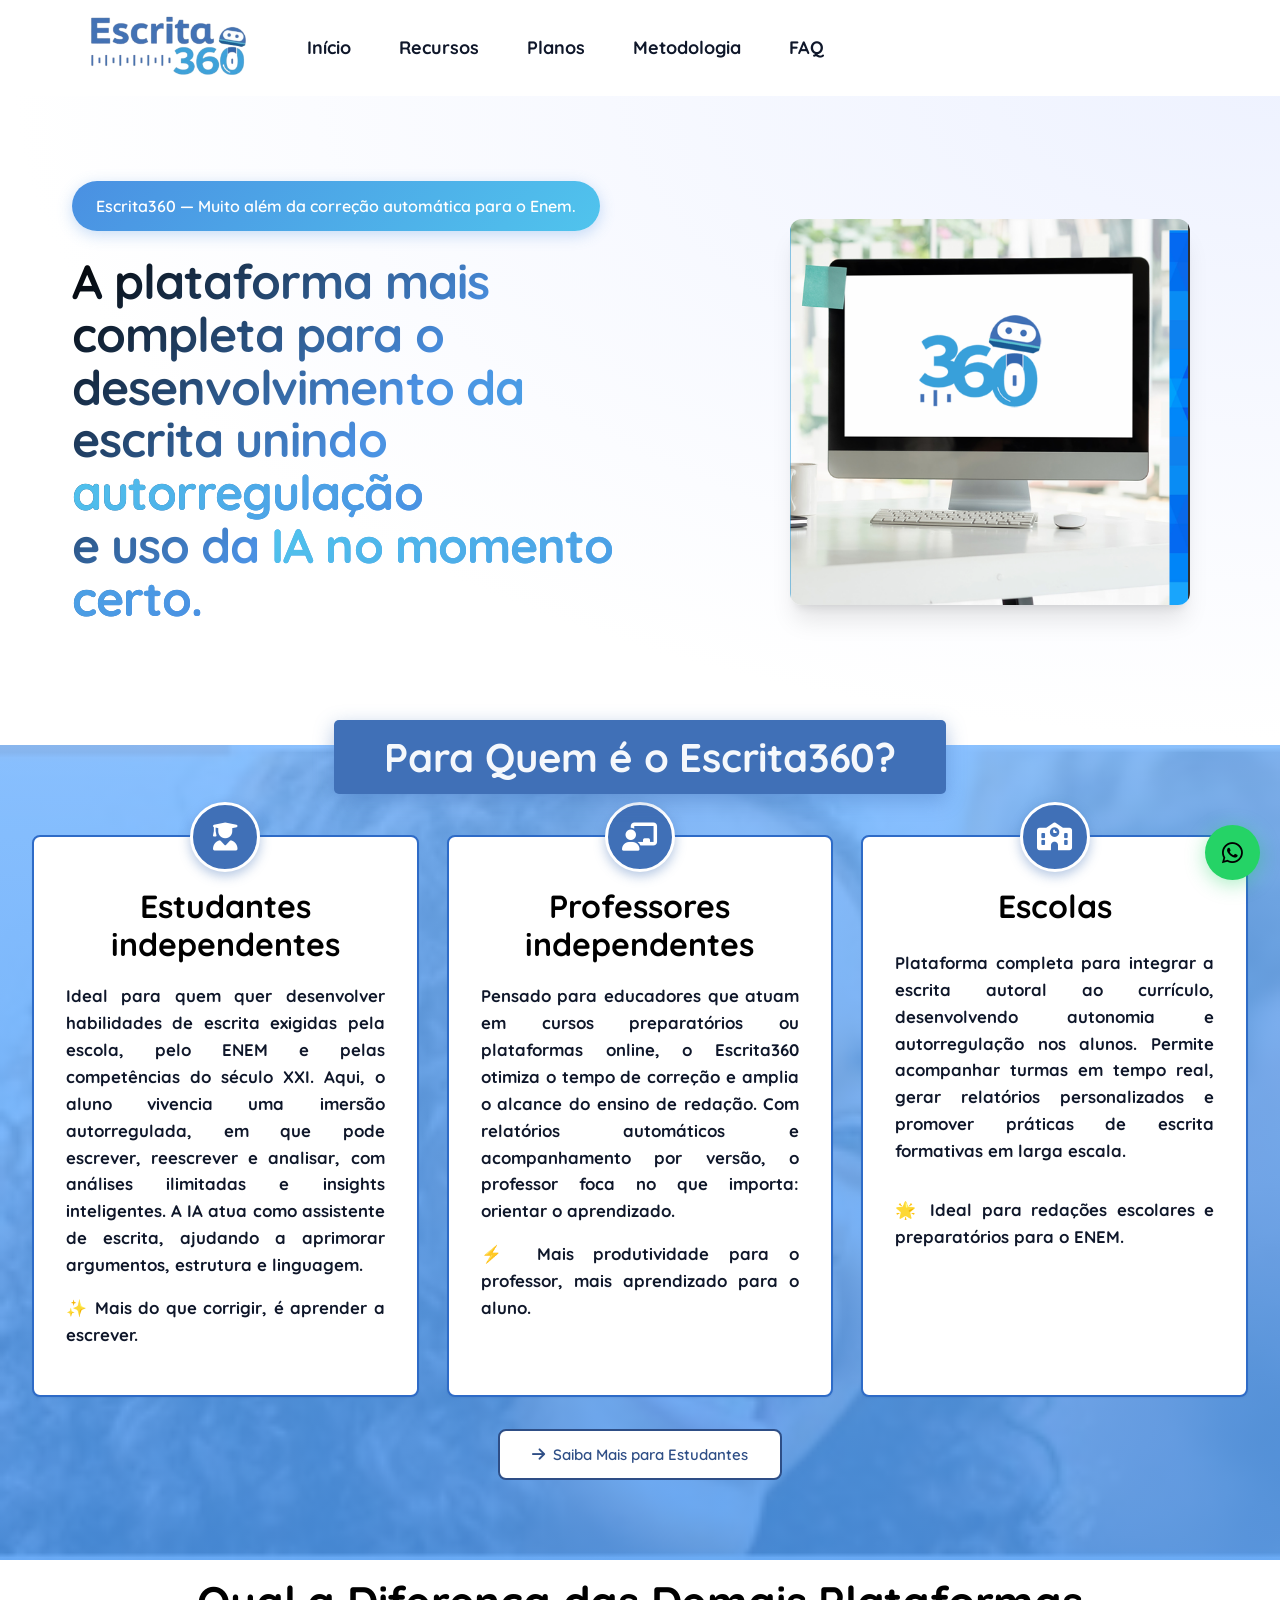
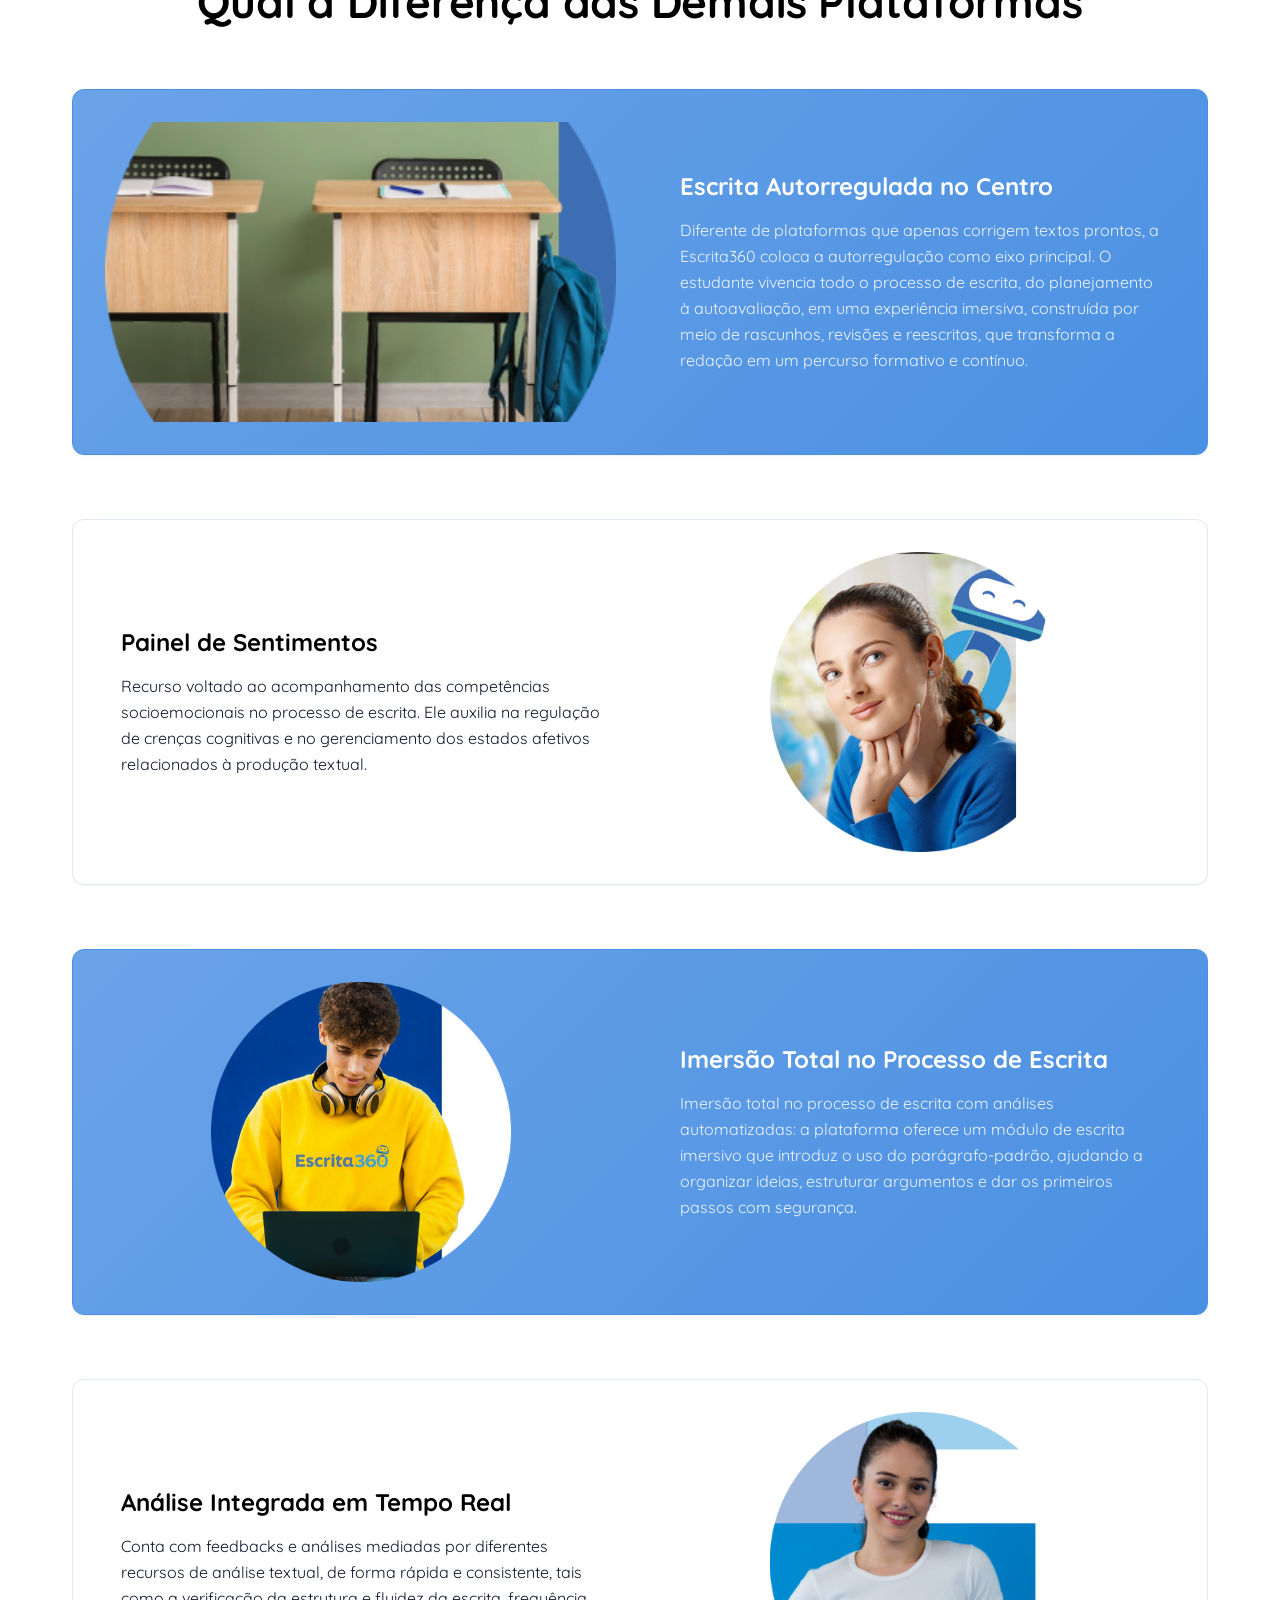
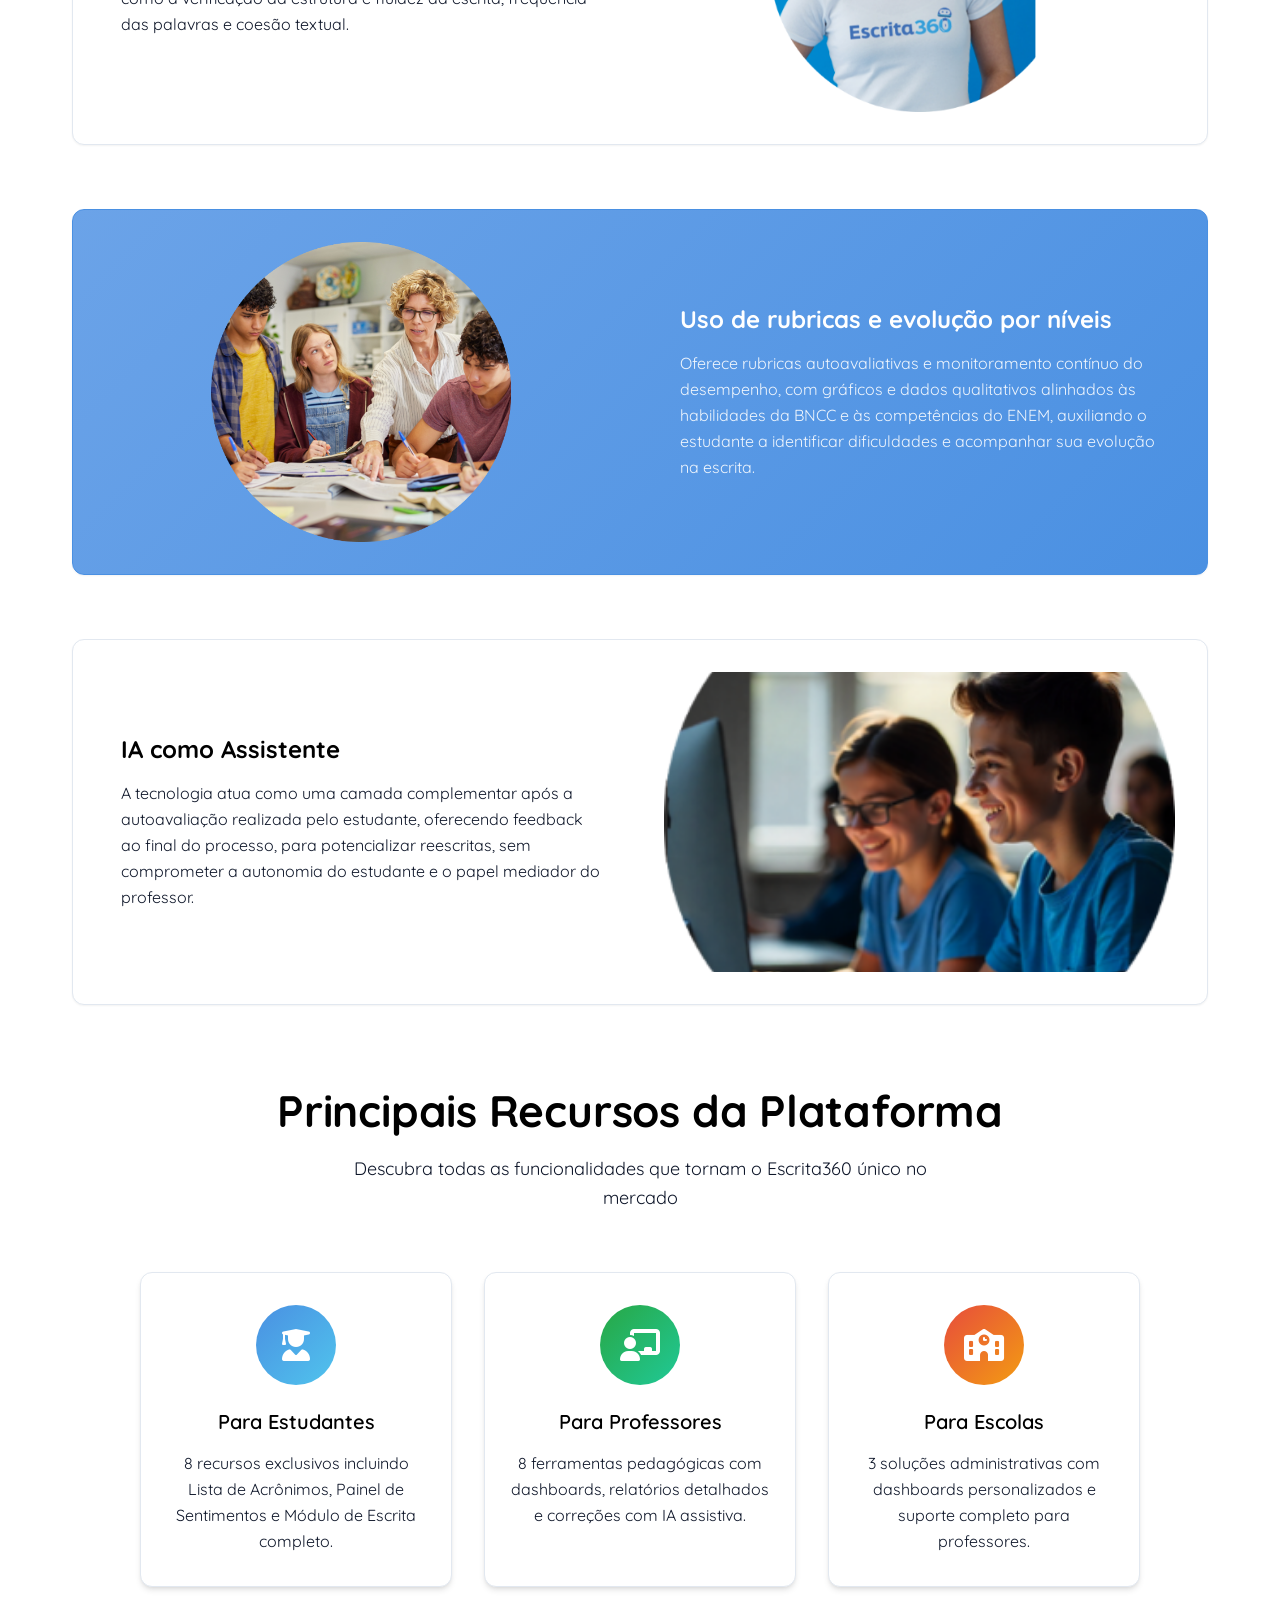
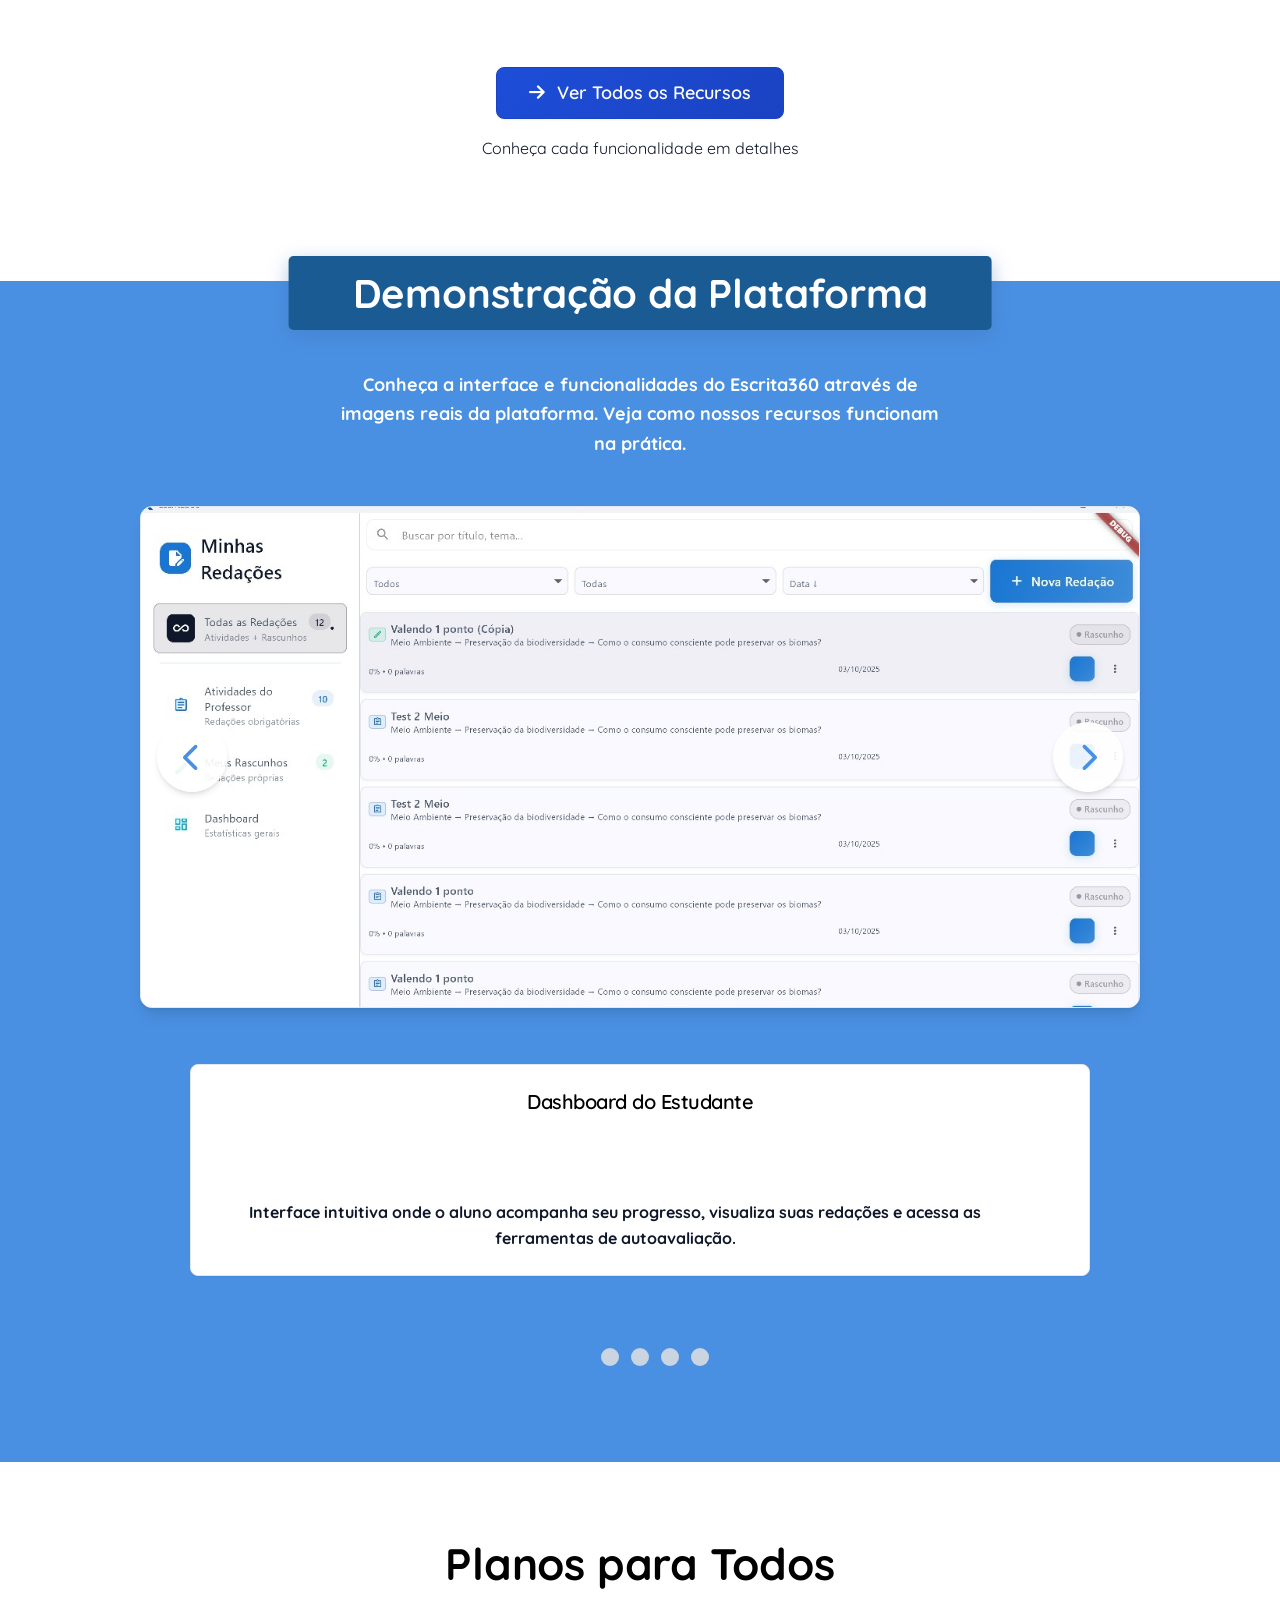
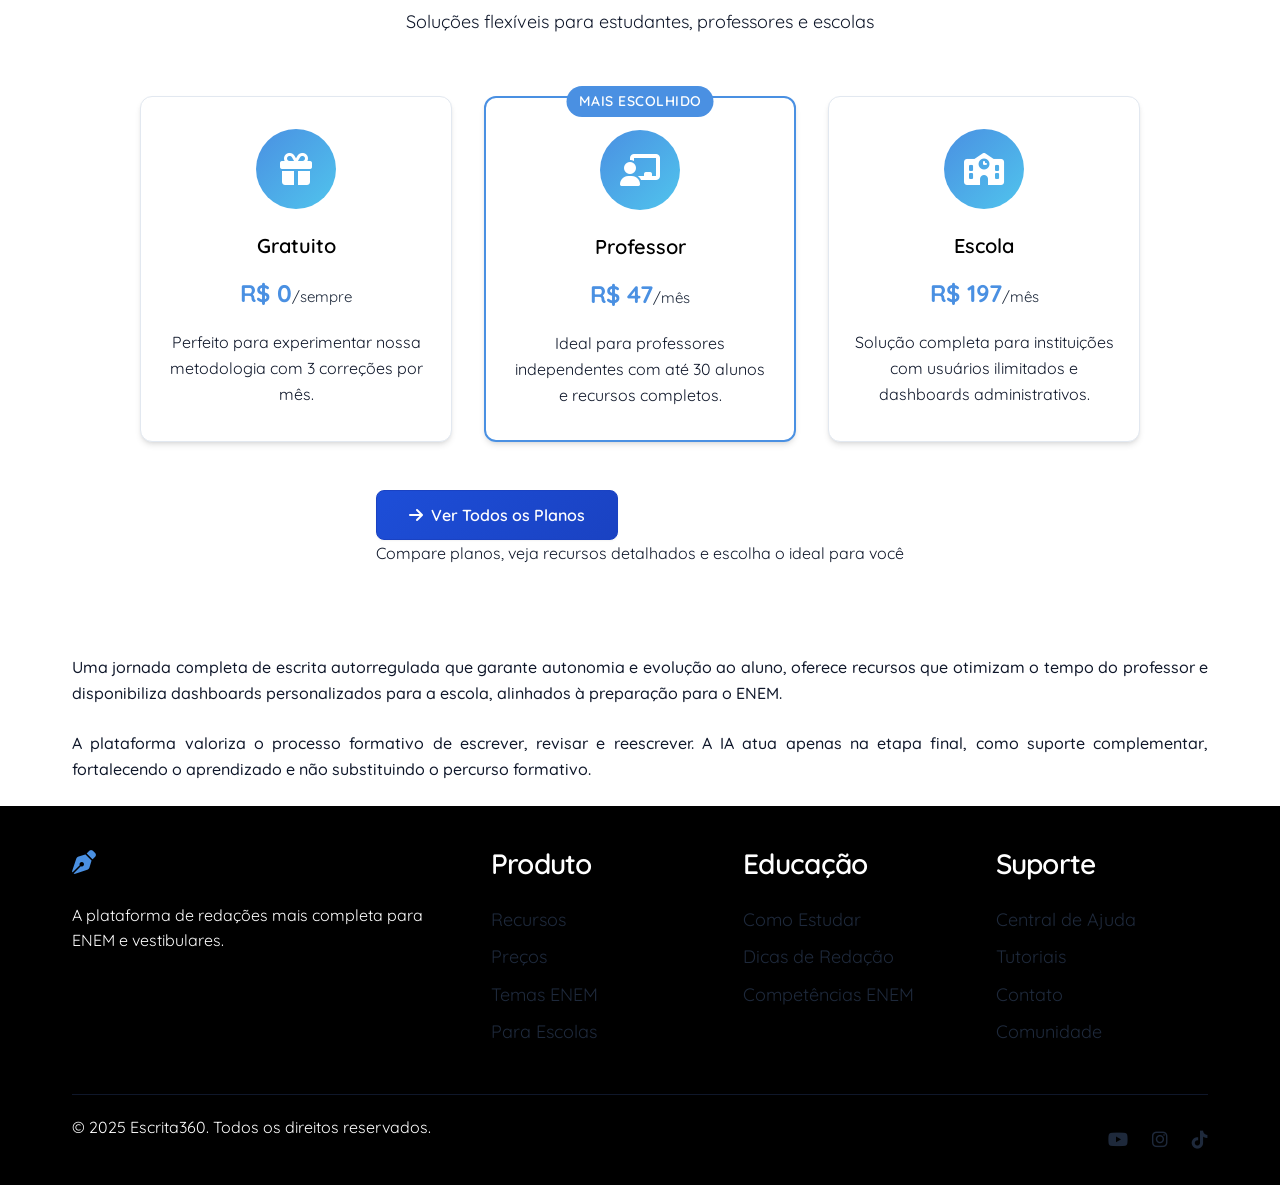
==== commit e9732b16: "feat: Enhance hero section layout and improve audience cards for better readability and engagement" ====
--- a/index.html
+++ b/index.html
@@ -54,8 +54,10 @@
                     <div class="hero-badge">
                         <span class="badge-text">Escrita360 — Muito além da correção automática para o Enem.</span>
                     </div>
-                    <h1 class="hero-title">
-                       A plataforma mais completa para o desenvolvimento da escrita unindo <span class="gradient-text"> autorregulação </span> e uso da <span class="gradient-text"> IA no momento certo.</span> 
+                    <h1 class="hero-title hero-title-three-lines">
+                       <span class="line-1">A plataforma mais completa para o</span>
+                       <span class="line-2">desenvolvimento da escrita unindo <span class="gradient-text">autorregulação</span></span>
+                       <span class="line-3">e uso da <span class="gradient-text">IA no momento certo.</span></span>
                     </h1>
                 </div>
                 <div class="hero-image">
@@ -64,38 +66,45 @@
             </div>
         </div>
     </section>
-  <!-- Target Audience Section -->
+    <!-- Target Audience Section -->
     <section class="container-target-audience">
-        <div class="container">
-            <div class="section-header">
-                <h2>Para Quem é o Escrita360?</h2>
-
-            </div>
+        <div class="floating-section-title">
+            <h2>Para Quem é o Escrita360?</h2>
+        </div>
+        <div class="container">
             <div class="audience-grid">
                 <div class="audience-card">
                     <div class="audience-icon">
                         <i class="fas fa-user-graduate"></i>
                     </div>
-                    <h3>Estudantes</h3>
-                    <p>Para redações escolares e para se preparar para o Enem, ajudando alunos a melhorarem suas notas no Enem.</p>
-                    <a href="1.estudantes.html" class="btn btn-primary">Saiba Mais</a>
-                </div>
-                <div class="audience-card">
-                    <div class="audience-icon">
-                        <i class="fas fa-school"></i>
-                    </div>
-                    <h3>Escolas</h3>
-                    <p>Instituições que querem oferecer uma imersão completa no processo de escrita autoral, com foco na autorregulação da aprendizagem.</p>
-                    <a href="2.escola.html" class="btn btn-primary">Saiba Mais</a>
-                </div>
+                    <h3>Estudantes independentes</h3>
+                    <p style="font-weight: bold;">Ideal para quem quer desenvolver habilidades de escrita exigidas pela escola, pelo ENEM e pelas competências do século XXI. Aqui, o aluno vivencia uma imersão autorregulada, em que pode escrever, reescrever e analisar, com análises ilimitadas e insights inteligentes. A IA atua como assistente de escrita, ajudando a aprimorar argumentos, estrutura e linguagem.</p>
+                     <p style="font-weight: bold;">✨ Mais do que corrigir, é aprender a escrever.</p>
+                </div>
+               
                 <div class="audience-card">
                     <div class="audience-icon">
                         <i class="fas fa-chalkboard-teacher"></i>
                     </div>
-                    <h3>Cursos Preparatórios</h3>
-                    <p>Presencial ou com plataforma de ensino online que oferece cursos preparatórios para Enem, otimizando o tempo dos professores e potencializando o desempenho dos alunos.</p>
-                    <a href="3.cursos_Preparatorios.html" class="btn btn-primary">Saiba Mais</a>
-                </div>
+                    <h3>Professores independentes</h3>
+                    <p style="font-weight: bold;"> Pensado para educadores que atuam em cursos preparatórios ou plataformas online, o Escrita360 otimiza o tempo de correção e amplia o alcance do ensino de redação. Com relatórios automáticos e acompanhamento por versão, o professor foca no que importa: orientar o aprendizado.</p>
+                     <p style="font-weight: bold;">⚡ Mais produtividade para o professor, mais aprendizado para o aluno.</p>
+                </div>
+                 <div class="audience-card">
+                    <div class="audience-icon">
+                        <i class="fas fa-school"></i>
+                    </div>
+                     <h3>Escolas</h3>
+                               <p style="font-weight: bold;margin-top: 5px;">Plataforma completa para integrar a escrita autoral ao currículo, desenvolvendo autonomia e autorregulação nos alunos. Permite acompanhar turmas em tempo real, gerar relatórios personalizados e promover práticas de escrita formativas em larga escala.</p>
+                               <p style="font-weight: bold; margin-top: var(--space-4);"> 🌟 Ideal para redações escolares e preparatórios para o ENEM.</p>
+                </div>
+            </div>
+            
+            <div style="text-align: center; margin-top: var(--space-8);">
+                <a href="1.estudantes.html" class="btn" style="background: white; color: #2E4E86; border: 2px solid #2E4E86; padding: var(--space-4) var(--space-8); font-weight: 600; border-radius: var(--radius-lg); text-decoration: none; display: inline-flex; align-items: center; gap: var(--space-2); transition: all var(--transition-base);" onmouseover="this.style.background='#2E4E86'; this.style.color='white';" onmouseout="this.style.background='white'; this.style.color='#2E4E86';">
+                    <i class="fas fa-arrow-right"></i>
+                    Saiba Mais para Estudantes
+                </a>
             </div>
         </div>
     </section>
@@ -231,10 +240,12 @@
 
     <!-- Demo Section -->
     <section class="container-demo">
-        <div class="container">
+        <div class="floating-section-title-demo">
+            <h2 style="color: white;">Demonstração da Plataforma</h2>
+        </div>
+        <div class="container-blue">
             <div class="section-header">
-                <h2 class="category-title">Demonstração da Plataforma</h2>
-                <p class="demo-description">
+                <p style="color: white; margin-top: 30px;">
                     Conheça a interface e funcionalidades do Escrita360 através de imagens reais da plataforma. Veja como nossos recursos funcionam na prática.
                 </p>
             </div>
@@ -352,9 +363,6 @@
     <!-- How It Works Section -->
     <section id="how-it-works" class="how-it-works">
         <div class="container">
-            <div class="section-header">
-                <h2>Escrita360: muito além da correção automática</h2>
-            </div>
             
             <div class="process-emphasis">
                 <p class="emphasis-text">Uma jornada completa de escrita autorregulada que garante autonomia e evolução ao aluno, oferece recursos que otimizam o tempo do professor e disponibiliza dashboards personalizados para a escola, alinhados à preparação para o ENEM.</p>
--- a/styles.css
+++ b/styles.css
@@ -268,13 +268,42 @@
     background-size: cover;
     background-position: center;
     background-repeat: no-repeat;
-    padding: var(--space-1) 0 var(--space-20) 0;
+    padding: 50px 0 var(--space-20) 0;
     margin: 0;
+    position: relative;
+}
+
+/* Título flutuante no topo da seção */
+.floating-section-title {
+    position: absolute;
+    top: -25px;
+    left: 50%;
+    transform: translateX(-50%);
+    background: #4070B7;
+    color: white;
+    padding: clamp(8px, 1.5vw, 15px) clamp(20px, 5vw, 50px);
+    border-radius: 5px;
+    box-shadow: 0 6px 20px rgba(64, 112, 183, 0.4);
+    z-index: 15;
+    max-width: 90%;
+    white-space: nowrap;
+    overflow: hidden;
+    text-overflow: ellipsis;
+}
+
+.floating-section-title h2 {
+    margin: 0;
+    padding: 0;
+    font-size: clamp(1.2rem, 4vw, 2.5rem);
+    font-weight: 700;
+    line-height: 1.1;
+    text-align: center;
+    white-space: nowrap;
 }
 
 .container-target-audience .container {
     width: 100%;
-    max-width: 1200px;
+    max-width: 1400px;
     margin-left: auto;
     margin-right: auto;
     padding-left: var(--space-4);
@@ -384,8 +413,8 @@
 /* Container específico para escolas - compacto e centralizado */
 .container-schools {
     width: 100%;
+    min-height: min-content;
     background: #4070B7;
-    padding: var(--space-4) 0 var(--space-3) 0 !important;
     margin: 0 !important;
 }
 
@@ -420,10 +449,48 @@
 .container-demo {
     width: 100%;
     background: #FFFFFF;
-    padding: var(--space-28) 0;
+    padding: 80px 0 var(--space-28) 0;
     margin: 0;
-}
-
+    position: relative;
+}
+
+/* Título flutuante para seção de demonstração */
+.floating-section-title-demo {
+    position: absolute;
+    top: -25px;
+    left: 50%;
+    transform: translateX(-50%);
+    background: #1A5B94;
+    color: white;
+    padding: clamp(8px, 1.5vw, 15px) clamp(20px, 5vw, 80px);
+    border-radius: 5px;
+    box-shadow: 0 6px 20px rgba(64, 112, 183, 0.4);
+    z-index: 15;
+    max-width: 90%;
+    white-space: nowrap;
+    overflow: hidden;
+    text-overflow: ellipsis;
+}
+
+.floating-section-title-demo h2 {
+    margin: 0;
+    padding: 0;
+    font-size: clamp(1.2rem, 4vw, 2.5rem);
+    font-weight: 700;
+    line-height: 1.1;
+    text-align: center;
+    white-space: nowrap;
+}
+.container-demo p{
+    text-align: center;
+    margin-top: 85px !important;
+    color: var(--text-secondary);
+    font-size: var(--font-size-lg);
+    font-weight: bold;
+    max-width: 800px;
+    margin-left: auto;
+    margin-right: auto;
+}
 .container-demo .container {
     width: 100%;
     max-width: 1200px;
@@ -2231,6 +2298,23 @@
     letter-spacing: -0.02em !important;
     position: relative !important;
     z-index: 10 !important;
+    max-width: 1200px !important;
+    width: 100% !important;
+}
+
+.hero-title-three-lines {
+    display: flex !important;
+    flex-direction: column !important;
+    align-items: flex-start !important;
+}
+
+.hero-title-three-lines .line-1,
+.hero-title-three-lines .line-2,
+.hero-title-three-lines .line-3 {
+    display: block !important;
+    line-height: 1.1 !important;
+    margin: 0 !important;
+    padding: 0 !important;
 }
 
 .hero-description {
@@ -3110,7 +3194,8 @@
 
 .audience-card {
     text-align: center;
-    padding: 20px 10px;
+    padding: 40px 20px 30px 20px;
+    min-height: 320px;
     border: 2px solid var(--logo-blue-dark);
     border-radius: var(--radius-lg);
     background: var(--card-color);
@@ -3119,6 +3204,8 @@
     display: flex;
     flex-direction: column;
     align-items: center;
+    justify-content: flex-start;
+    position: relative;
 }
 
 .audience-card:hover {
@@ -3128,40 +3215,45 @@
 }
 
 .audience-icon {
-    width: 60px;
-    height: 60px;
+    width: 70px;
+    height: 70px;
     display: flex;
     align-items: center;
     justify-content: center;
-    margin: 0 auto 20px auto;
-    background: #5DADE2;
+    background: #4070B7;
     border-radius: 50%;
     color: white;
-    font-size: 24px;
-    vertical-align: middle;
-    box-shadow: 0 4px 8px rgba(93, 173, 226, 0.3);
+    font-size: 28px;
+    box-shadow: 0 4px 12px rgba(64, 112, 183, 0.4);
+    position: absolute;
+    top: -35px;
+    left: 50%;
+    transform: translateX(-50%);
+    z-index: 2;
+    border: 3px solid white;
 }
 
 /* Todos os ícones audience usam o mesmo estilo azul claro */
 .audience-card:nth-child(2) .audience-icon {
-    background: #5DADE2;
+    background: #4070B7;
     color: white;
 }
 
 /* Terceiro card também usa o mesmo estilo azul claro */
 .audience-card:nth-child(3) .audience-icon {
-    background: #5DADE2;
+    background: #4070B7;
     color: white;
 }
 
 .audience-card h3 {
-    font-size: clamp(1.3rem, 2.5vw, 1.6rem);
+    font-size: clamp(1.5rem, 3vw, 2rem);
     font-weight: 700;
     color: var(--text-primary);
-    margin-bottom: 16px;
-    line-height: 1.3;
+    margin: 20px 0 20px 0;
+    line-height: 1.2;
     display: block;
     text-align: center;
+    margin-top: 10px;
 }
 
 .audience-card p {
@@ -3171,6 +3263,7 @@
     text-align: justify;
     margin: 0 0 var(--space-4) 0;
     text-align: justify;
+    padding: 0 var(--space-3);
 }
 
 .audience-card .btn {
@@ -3594,10 +3687,18 @@
     .pricing-cta {
         padding: var(--space-6) var(--space-4);
         margin: 0 var(--space-4);
+        display: flex !important;
+        flex-direction: column !important;
+        align-items: center !important;
+        justify-content: center !important;
+        text-align: center !important;
     }
     
     .pricing-cta .btn {
         width: 100%;
+        display: flex !important;
+        align-items: center !important;
+        justify-content: center !important;
         padding: var(--space-3) var(--space-6);
         font-size: var(--font-size-base);
     }
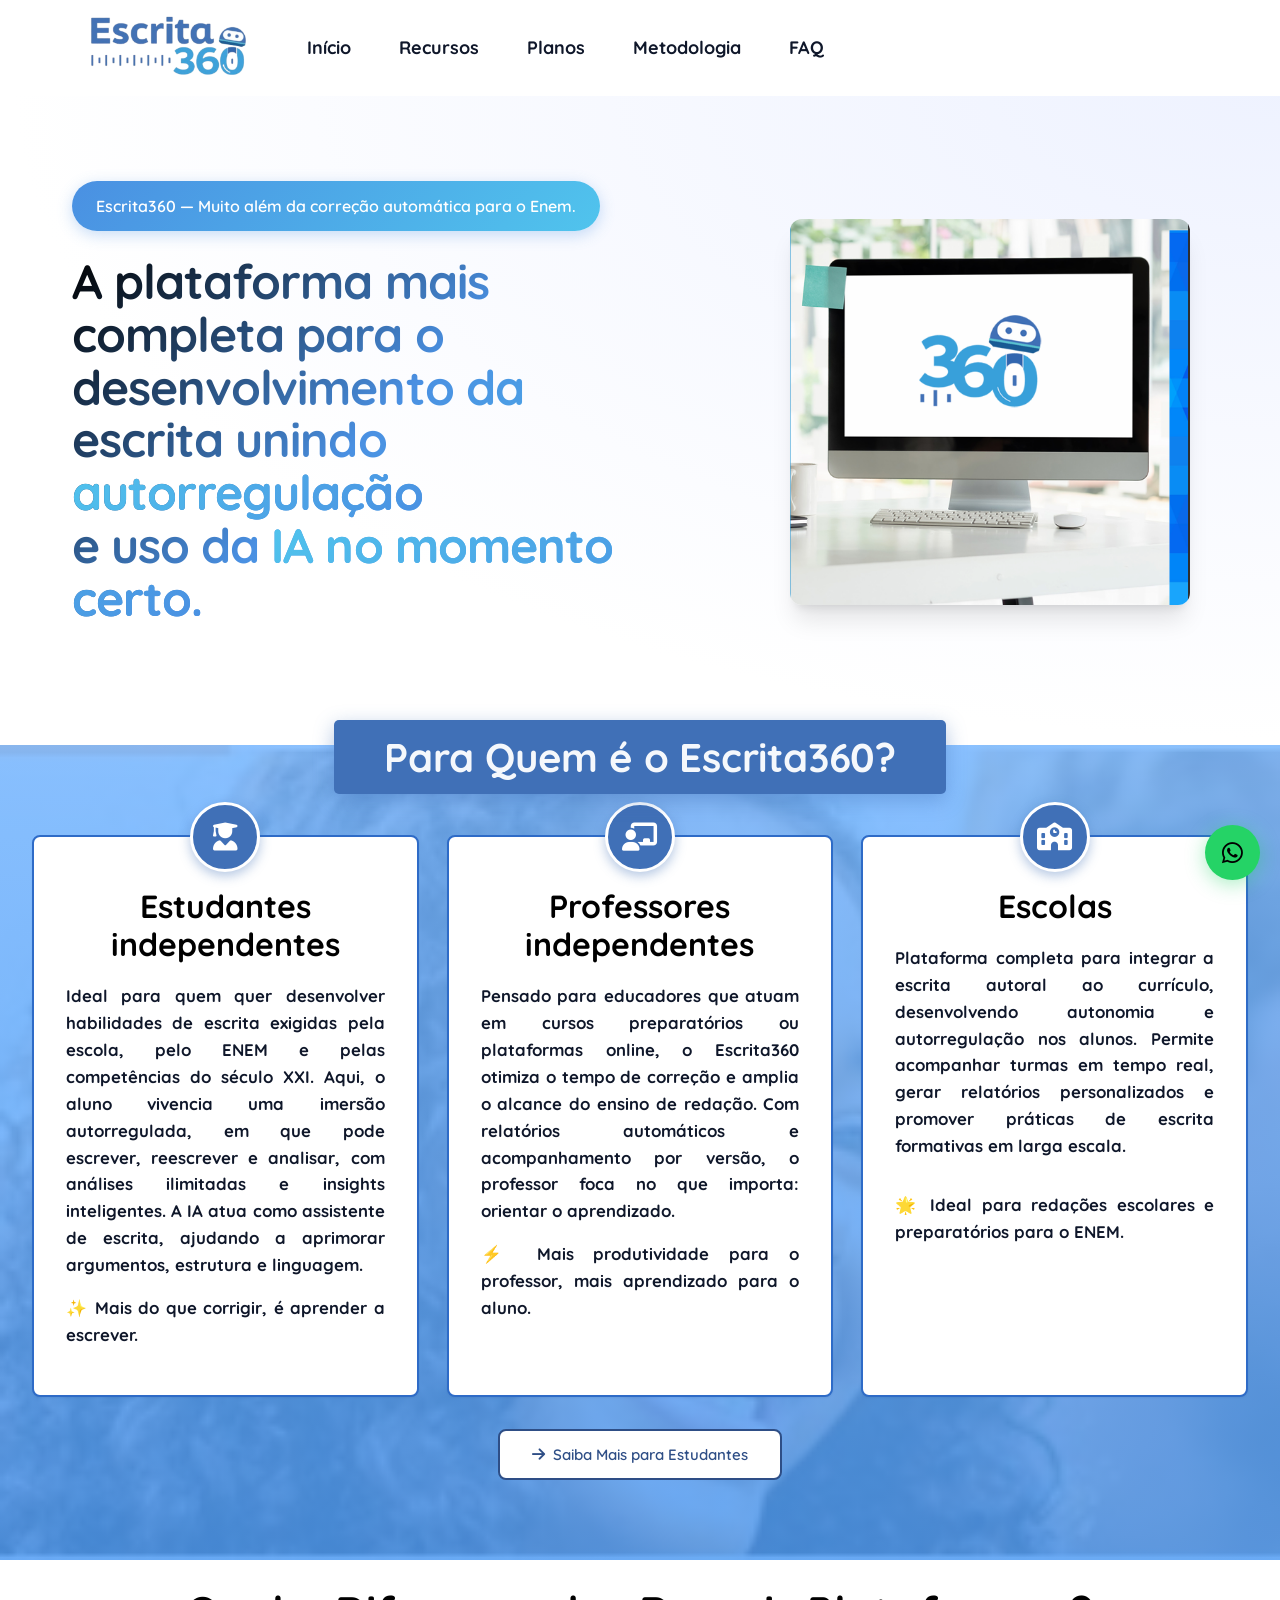
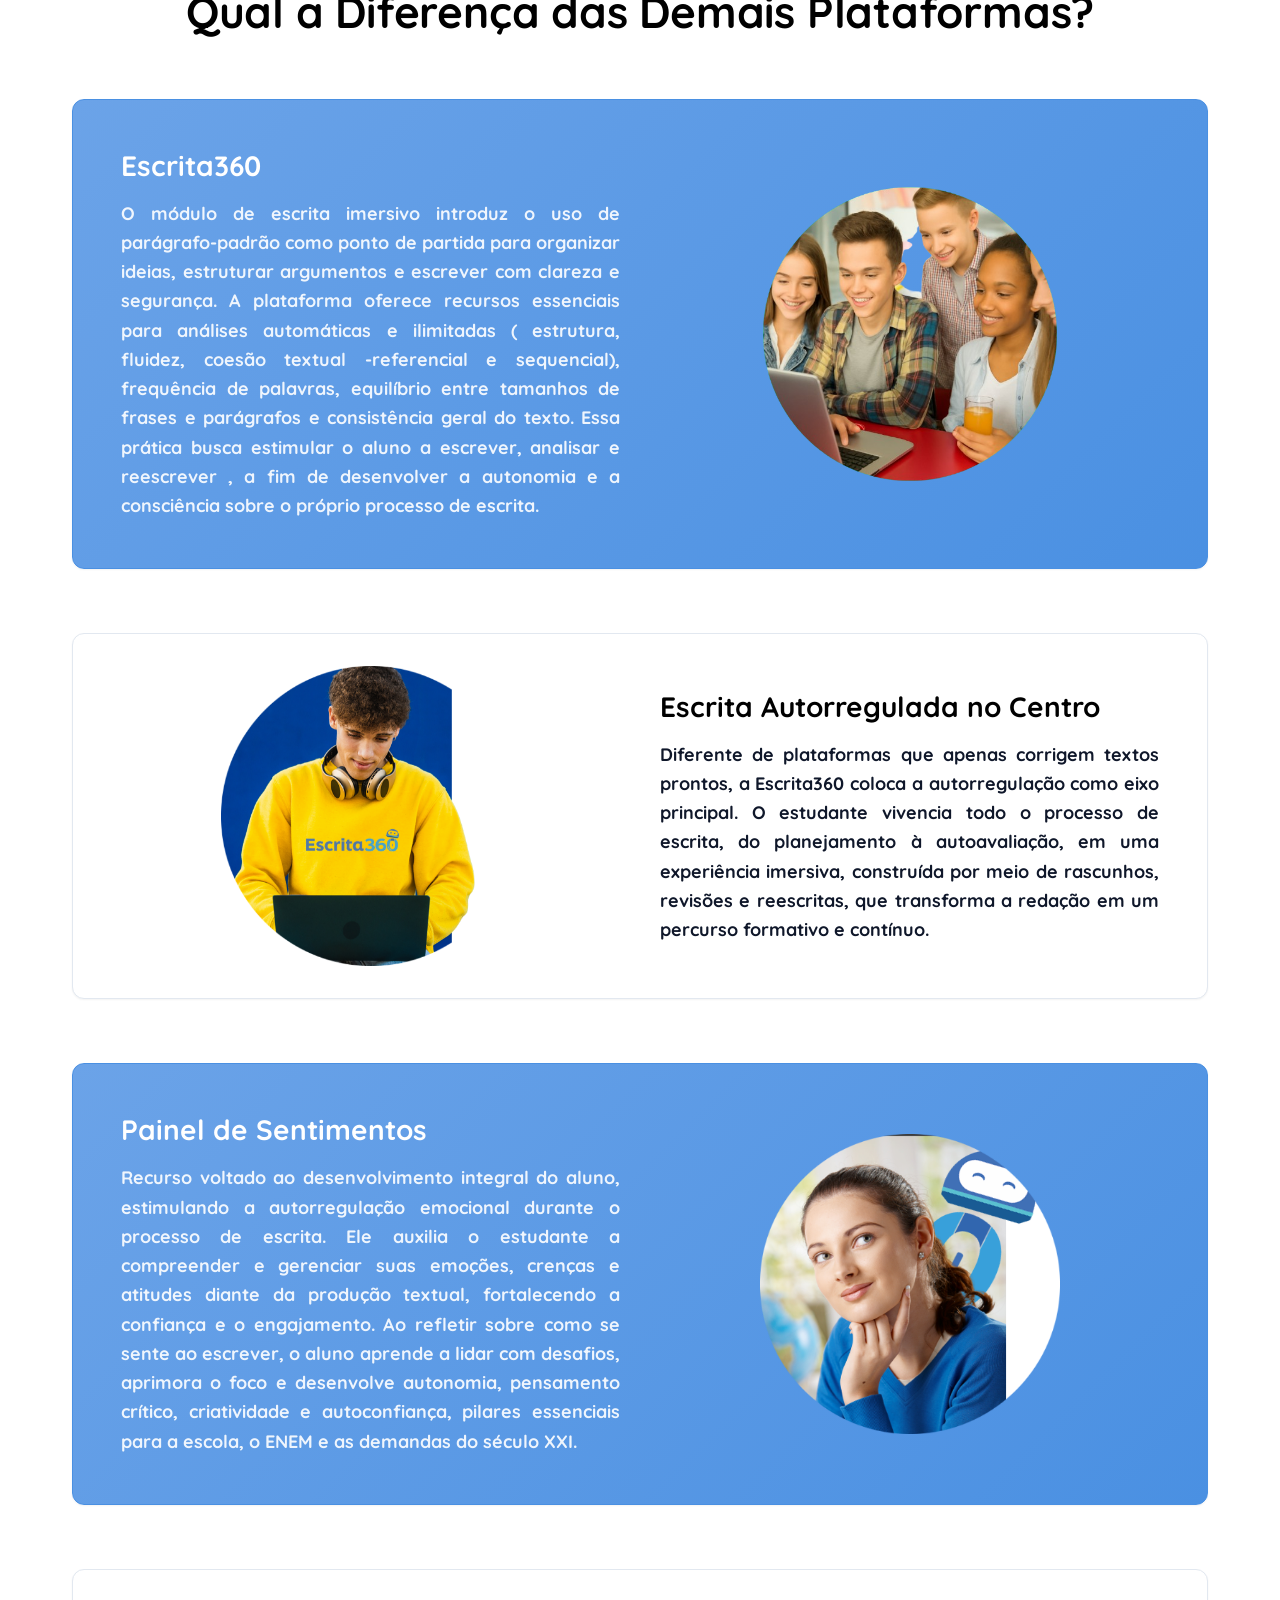
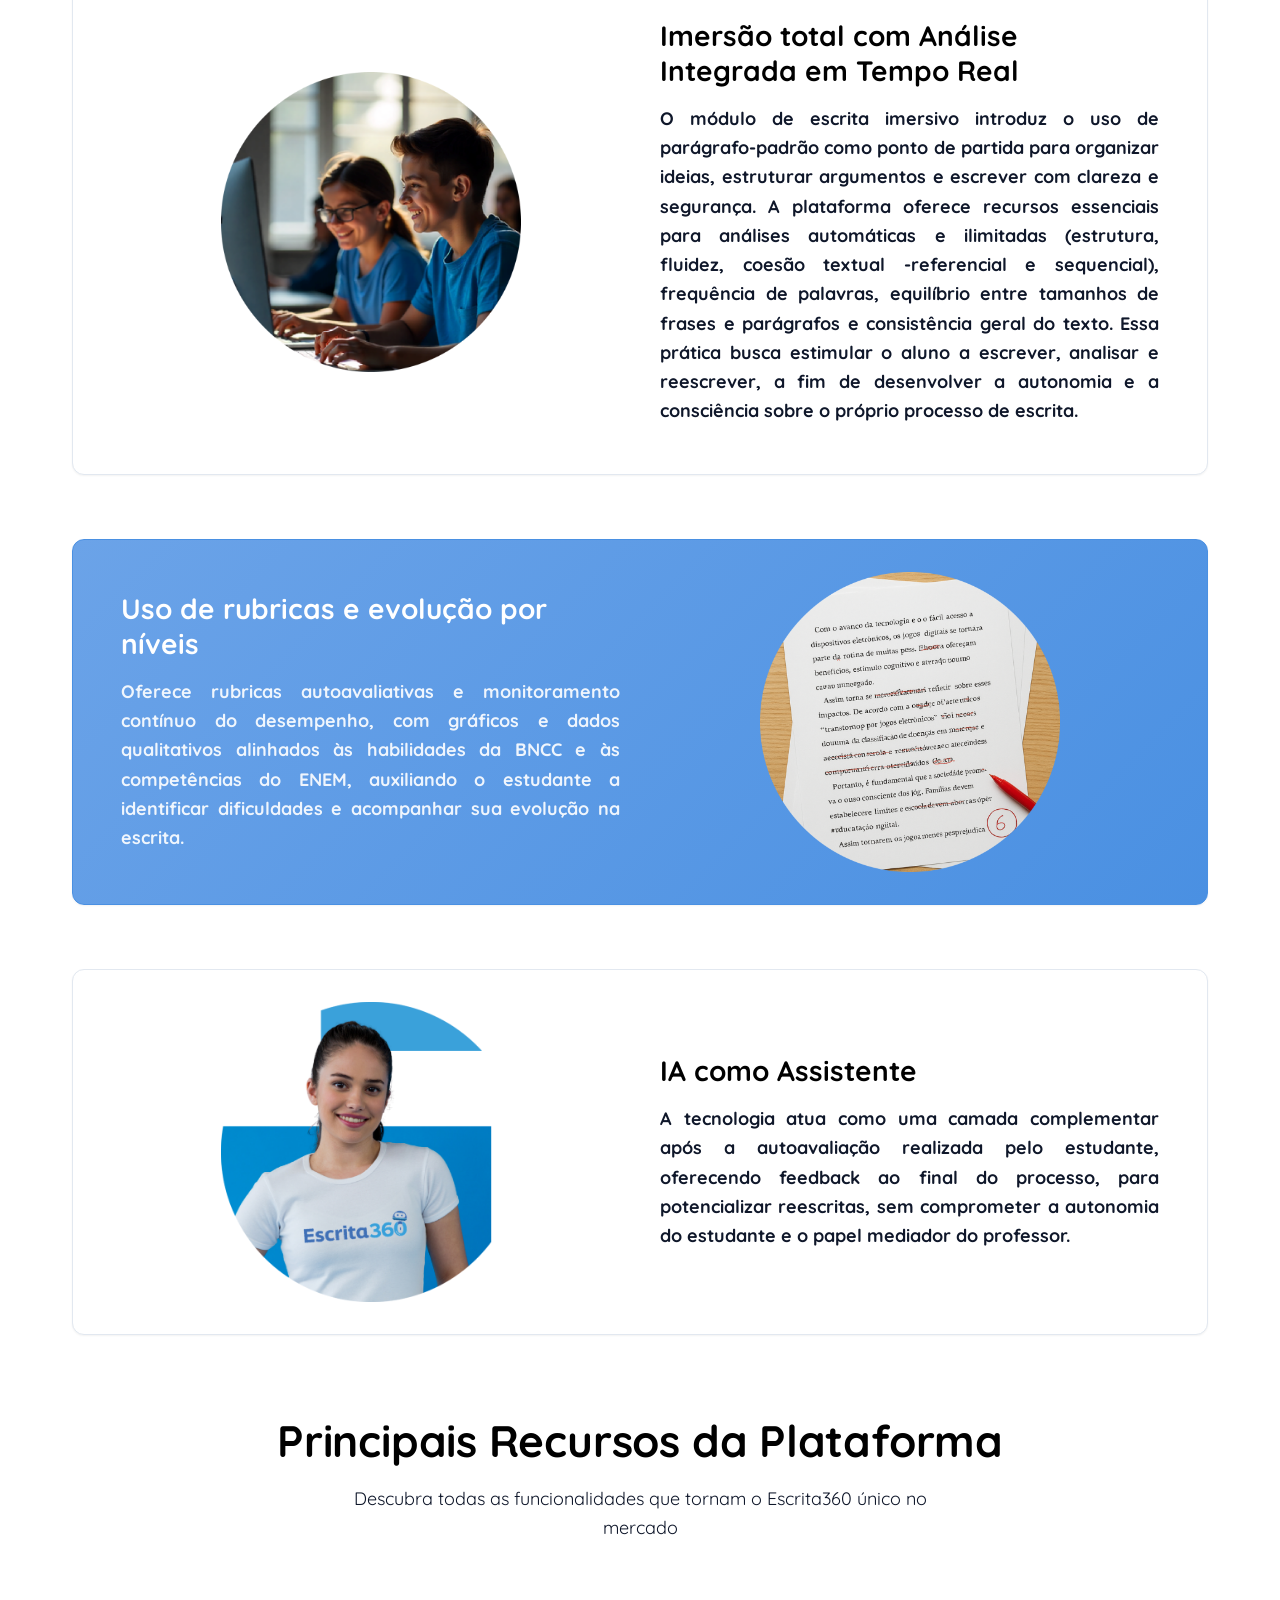
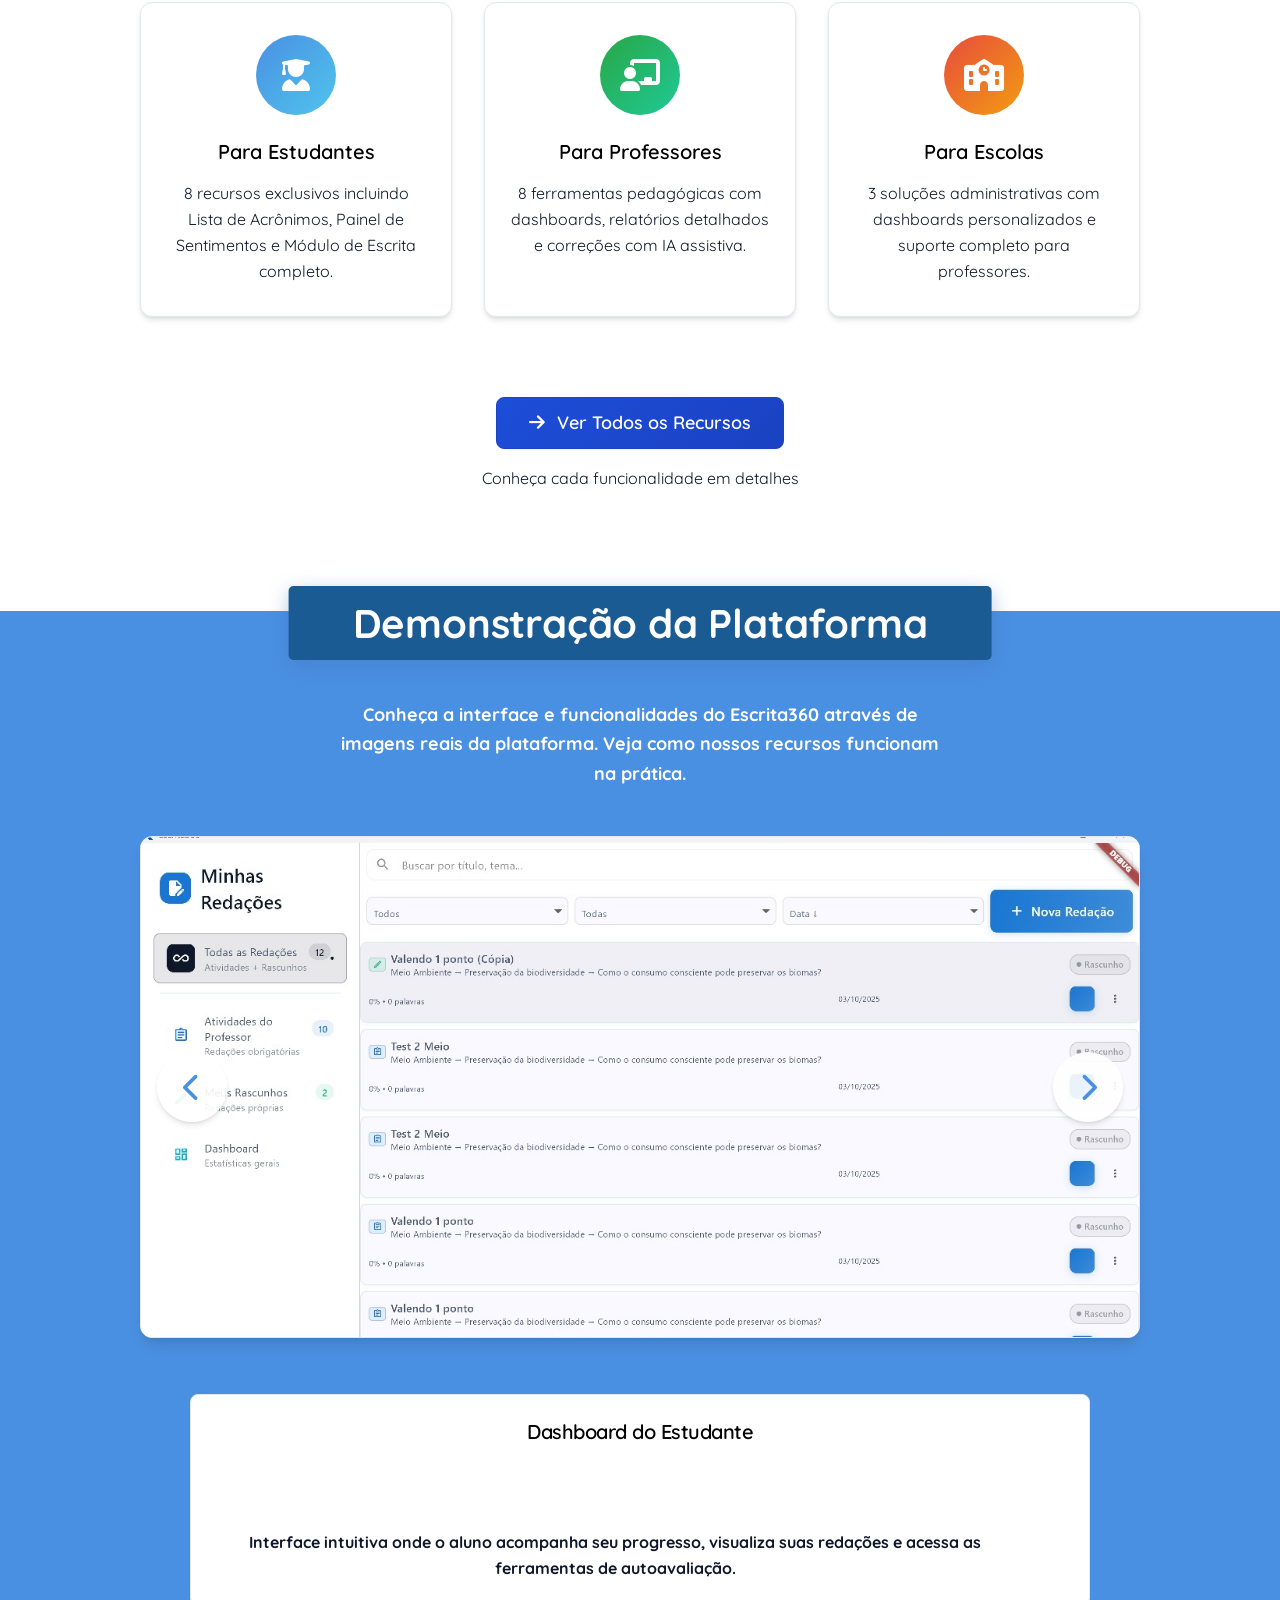
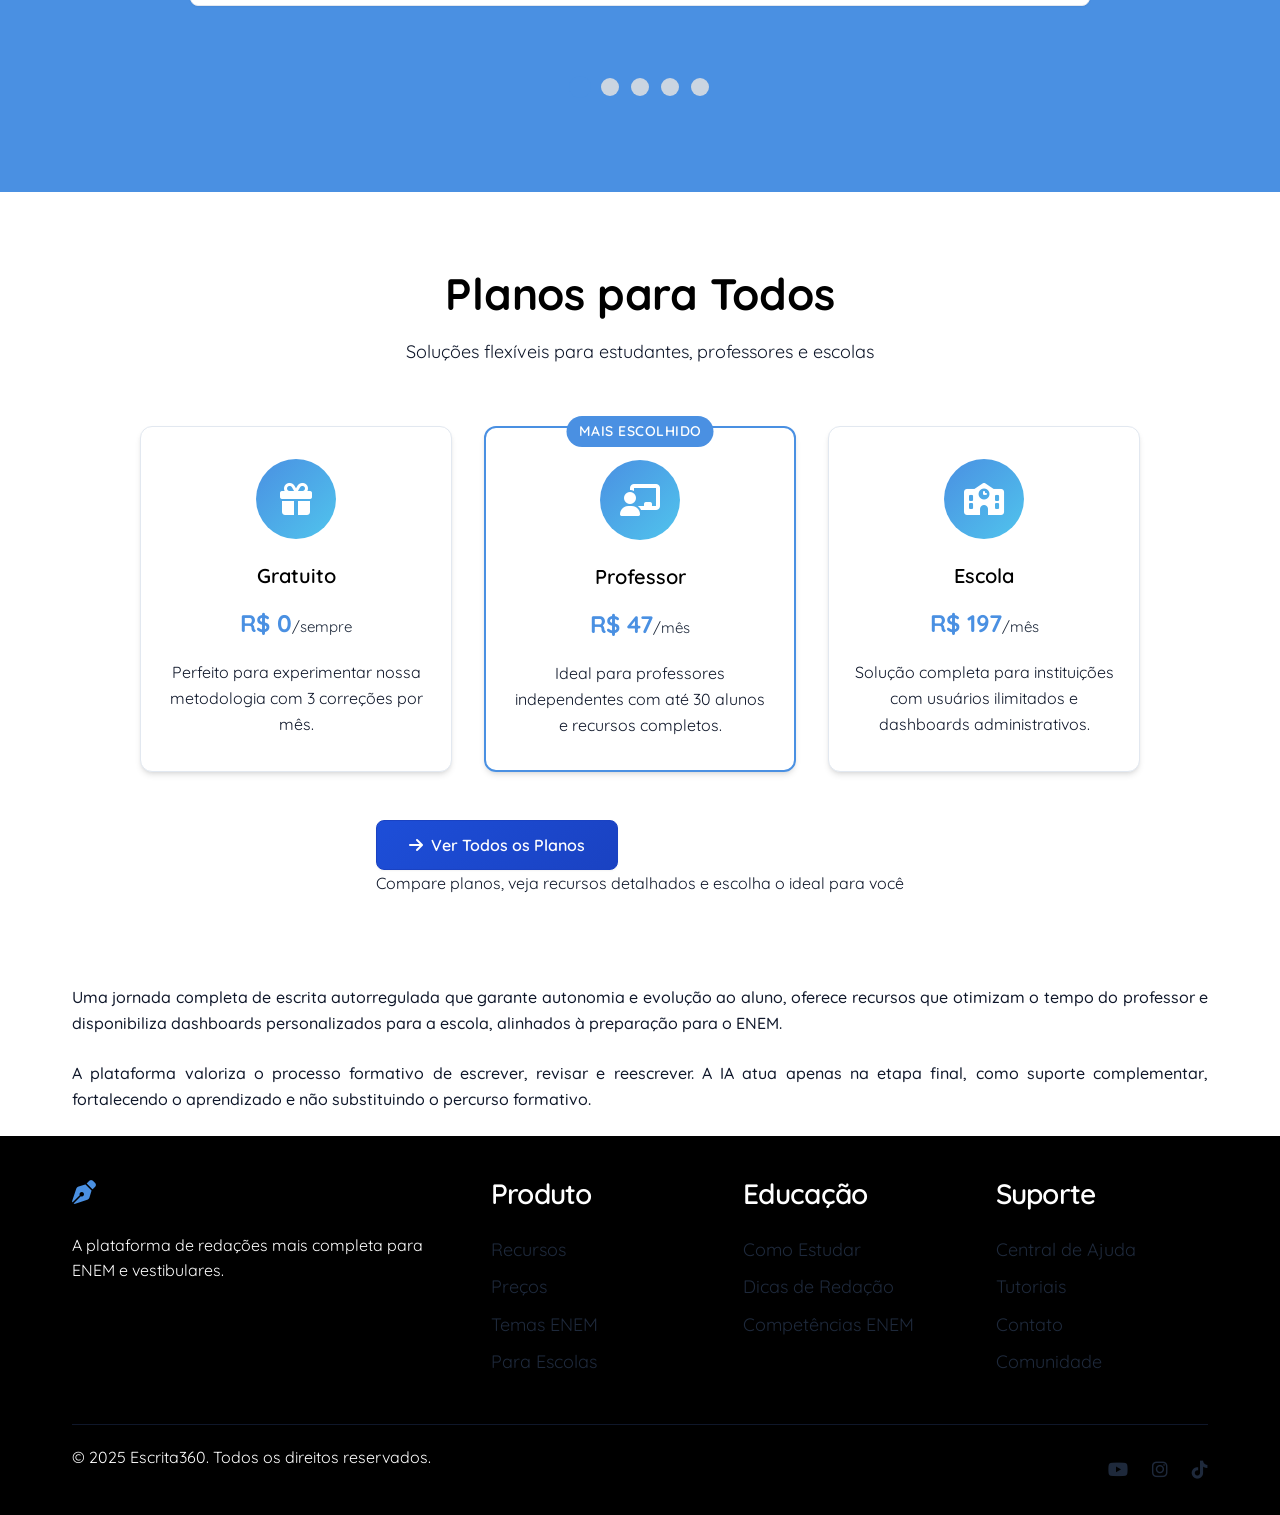
==== commit d2f5eff9: "Refactor code structure for improved readability and maintainability" ====
--- a/index.html
+++ b/index.html
@@ -95,7 +95,7 @@
                         <i class="fas fa-school"></i>
                     </div>
                      <h3>Escolas</h3>
-                               <p style="font-weight: bold;margin-top: 5px;">Plataforma completa para integrar a escrita autoral ao currículo, desenvolvendo autonomia e autorregulação nos alunos. Permite acompanhar turmas em tempo real, gerar relatórios personalizados e promover práticas de escrita formativas em larga escala.</p>
+                               <p style="font-weight: bold;margin-top: 36spx;">Plataforma completa para integrar a escrita autoral ao currículo, desenvolvendo autonomia e autorregulação nos alunos. Permite acompanhar turmas em tempo real, gerar relatórios personalizados e promover práticas de escrita formativas em larga escala.</p>
                                <p style="font-weight: bold; margin-top: var(--space-4);"> 🌟 Ideal para redações escolares e preparatórios para o ENEM.</p>
                 </div>
             </div>
@@ -112,26 +112,40 @@
     <section class=" container-white-medium" id="features">
         <div class="container">
             <div class="section-header">
-                <h2>Qual a Diferença das Demais Plataformas</h2>
+                <h2 style="margin-top: 20px;">Qual a Diferença das Demais Plataformas? </h2>
             </div>
             <div class="differential-content">
                 <div class="differences-alternating">
-                    <!-- Item 1: Imagem à esquerda -->
-                    <div class="difference-item left-image bg-blue">
-                        <div class="difference-image">
-                            <img src="assets/assets/Escrita360_imagens/imagemdemocirc10.png" alt="Escrita Autorregulada no Centro" class="difference-img">
+                   <!-- Item 1: Imagem à esquerda -->
+                      <div class="difference-item right-image bg-blue">
+                        <div class="difference-text">
+                            <h3>Escrita360</h3>
+                            <p>O módulo de escrita imersivo introduz o uso de parágrafo-padrão como ponto de partida para organizar ideias, estruturar argumentos e escrever com clareza e segurança. A plataforma oferece recursos essenciais para análises automáticas e ilimitadas (  estrutura, fluidez, coesão textual -referencial e sequencial), frequência de palavras, equilíbrio entre tamanhos de frases e parágrafos e consistência geral do texto.   Essa prática busca estimular   o aluno a   escrever, analisar e reescrever  , a fim de desenvolver a autonomia e a consciência sobre o próprio processo de escrita.</p>
+                        </div>
+                        <div class="difference-image">
+                         <div class="difference-image">
+                            <img src="assets/assets/Escrita360_imagens/imagem1.png" alt="Escrita Autorregulada no Centro" class="difference-img">
+                        </div>
+                        </div>
+                    </div>
+                    <!-- Item 2: Imagem à esquerda -->
+                      <div class="difference-item left-image bg-white">
+                        <div class="difference-image">
+                           <div class="difference-image">
+                            <img src="assets/assets/Escrita360_imagens/imagem8.png" alt="Escrita Autorregulada no Centro" class="difference-img">
+                        </div>
                         </div>
                         <div class="difference-text">
                             <h3>Escrita Autorregulada no Centro</h3>
-                            <p>Diferente de plataformas que apenas corrigem textos prontos, a Escrita360 coloca a autorregulação como eixo principal. O estudante vivencia todo o processo de escrita, do planejamento à autoavaliação, em uma experiência imersiva, construída por meio de rascunhos, revisões e reescritas, que transforma a redação em um percurso formativo e contínuo.</p>
-                        </div>
-                    </div>
-                    
-                    <!-- Item 2: Imagem à direita -->
-                    <div class="difference-item right-image bg-white">
+                            <p>Diferente de plataformas que apenas corrigem textos prontos, a Escrita360 coloca a autorregulação como eixo principal. O estudante vivencia todo o processo de escrita, do planejamento à autoavaliação, em uma experiência imersiva, construída por meio de rascunhos, revisões e reescritas, que transforma a redação em um percurso formativo e contínuo.</p>
+                        </div>
+                    </div>
+                    
+                    <!-- Item 3: Imagem à direita -->
+                    <div class="difference-item right-image bg-blue">
                         <div class="difference-text">
                             <h3>Painel de Sentimentos</h3>
-                            <p>Recurso voltado ao acompanhamento das competências socioemocionais no processo de escrita. Ele auxilia na regulação de crenças cognitivas e no gerenciamento dos estados afetivos relacionados à produção textual.</p>
+                            <p>Recurso voltado ao desenvolvimento integral do aluno, estimulando a autorregulação emocional durante o processo de escrita. Ele auxilia o estudante a compreender e gerenciar suas emoções, crenças e atitudes diante da produção textual, fortalecendo a confiança e o engajamento. Ao refletir sobre como se sente ao escrever, o aluno aprende a lidar com desafios, aprimora o foco e desenvolve autonomia, pensamento crítico, criatividade e autoconfiança, pilares essenciais para a escola, o ENEM e as demandas do século XXI.</p>
                         </div>
                         <div class="difference-image">
                          <div class="difference-image">
@@ -140,54 +154,46 @@
                         </div>
                     </div>
                     
-                    <!-- Item 3: Imagem à esquerda -->
-                    <div class="difference-item left-image bg-blue">
+                    <!-- Item 4: Imagem à esquerda -->
+                    <div class="difference-item left-image bg-white">
                         <div class="difference-image">
                            <div class="difference-image">
-                            <img src="assets/assets/Escrita360_imagens/imagemdemocirc1.png" alt="Escrita Autorregulada no Centro" class="difference-img">
-                        </div>
-                        </div>
-                        <div class="difference-text">
-                            <h3>Imersão Total no Processo de Escrita</h3>
-                            <p>Imersão total no processo de escrita com análises automatizadas: a plataforma oferece um módulo de escrita imersivo que introduz o uso do parágrafo-padrão, ajudando a organizar ideias, estruturar argumentos e dar os primeiros passos com segurança.</p>
-                        </div>
-                    </div>
-                    
-                    <!-- Item 4: Imagem à direita -->
-                    <div class="difference-item right-image bg-white">
-                        <div class="difference-text">
-                            <h3>Análise Integrada em Tempo Real</h3>
-                            <p>Conta com feedbacks e análises mediadas por diferentes recursos de análise textual, de forma rápida e consistente, tais como a verificação da estrutura e fluidez da escrita, frequência das palavras e coesão textual.</p>
-                        </div>
-                        <div class="difference-image">
-                             <div class="difference-image">
-                            <img src="assets/assets/Escrita360_imagens/imagemdemocirc2.png" alt="Escrita Autorregulada no Centro" class="difference-img">
-                        </div>
-                        </div>
-                    </div>
-                    
-                    <!-- Item 5: Imagem à esquerda -->
-                    <div class="difference-item left-image bg-blue">
-                        <div class="difference-image">
-                             <div class="difference-image">
-                            <img src="assets/assets/Escrita360_imagens/imagemdemocirc8.png" alt="Escrita Autorregulada no Centro" class="difference-img">
-                        </div>
-                        </div>
+                            <img src="assets/assets/Escrita360_imagens/imagem26.png" alt="Escrita Autorregulada no Centro" class="difference-img">
+                        </div>
+                        </div>
+                        <div class="difference-text">
+                            <h3>Imersão total com Análise Integrada em Tempo Real</h3>
+                            <p> O módulo de escrita imersivo introduz o uso de parágrafo-padrão como ponto de partida para organizar ideias, estruturar argumentos e escrever com clareza e segurança. A plataforma oferece recursos essenciais para análises automáticas e ilimitadas (estrutura, fluidez, coesão textual -referencial e sequencial), frequência de palavras, equilíbrio entre tamanhos de frases e parágrafos e consistência geral do texto. Essa prática busca estimular o aluno a escrever, analisar e reescrever, a fim de desenvolver a autonomia e a consciência sobre o próprio processo de escrita.</p>
+                        </div>
+                    </div>
+                    
+                
+                    
+                    <!-- Item 5: Imagem à direita -->
+                    <div class="difference-item right-image bg-blue">
                         <div class="difference-text">
                             <h3>Uso de rubricas e evolução por níveis</h3>
                             <p>Oferece rubricas autoavaliativas e monitoramento contínuo do desempenho, com gráficos e dados qualitativos alinhados às habilidades da BNCC e às competências do ENEM, auxiliando o estudante a identificar dificuldades e acompanhar sua evolução na escrita.</p>
                         </div>
-                    </div>
-                    
-                    <!-- Item 6: Imagem à direita -->
-                    <div class="difference-item right-image bg-white">
+                        <div class="difference-image">
+                         <div class="difference-image">
+                            <img src="assets/assets/Escrita360_imagens/imagem6.png" alt="Escrita Autorregulada no Centro" class="difference-img">
+                        </div>
+                        </div>
+                    </div>
+                    
+                    <!-- Item 7: Imagem à esquerda -->
+                    <div class="difference-item left-image bg-white">
+                        <div class="difference-image">
+                          <div class="difference-image">
+                            <img src="assets/assets/Escrita360_imagens/imagem23.png" alt="Escrita Autorregulada no Centro" class="difference-img">
+                        </div>
+                        </div>
                         <div class="difference-text">
                             <h3>IA como Assistente</h3>
                             <p>A tecnologia atua como uma camada complementar após a autoavaliação realizada pelo estudante, oferecendo feedback ao final do processo, para potencializar reescritas, sem comprometer a autonomia do estudante e o papel mediador do professor.</p>
                         </div>
-                        <div class="difference-image">
-                            <img src="assets/assets/Escrita360_imagens/imagemdemocirc3.png" alt="Escrita Autorregulada no Centro" class="difference-img">
-                        </div>
+                      
                     </div>
                 </div>
             </div>
--- a/styles.css
+++ b/styles.css
@@ -958,6 +958,22 @@
     align-items: center;
     margin-bottom: 0;
    
+}
+.difference-text p{
+    font-size: var(--font-family-primary);
+    color: var(--text-secondary);
+    margin: 0;
+    font-weight: bold;
+    line-height: var(--line-height-relaxed);
+    max-width: 600px;
+    text-align: justify;
+}
+.difference-text h3{
+    font-size: var(--font-size-3xl);
+    font-weight: var(--font-weight-bold);
+    color: var(--text-primary);
+    margin: 0 0 var(--space-4) 0;
+    text-align: left;  
 }
 .feature-card h4 {
     font-size: clamp(1rem, 1.8vw, 1.15rem);
@@ -3749,7 +3765,7 @@
 .difference-item {
     display: grid;
     grid-template-columns: 1fr 1fr;
-    gap: var(--space-12);
+    gap: var(--space-2);
     align-items: center;
     padding: var(--space-8);
     border-radius: var(--radius-xl);
@@ -3799,8 +3815,9 @@
 }
 
 .difference-item.bg-white:hover {
-    border-color: var(--primary-color);
+    border-color: var(--logo-blue-dark) !important;
     box-shadow: var(--shadow-lg);
+
 }
 
 /* Alternância: imagem à esquerda */
@@ -3879,6 +3896,7 @@
 
 .difference-text {
     padding: var(--space-4);
+
 }
 
 .difference-text h3 {
@@ -3899,7 +3917,7 @@
 /* Responsividade para layout alternado */
 @media (max-width: 768px) {
     .differences-alternating {
-        gap: var(--space-8);
+        gap: var(--space-7);
     }
     
     .difference-item {
@@ -3907,8 +3925,8 @@
         grid-template-areas: 
             "image"
             "text" !important;
-        gap: var(--space-6);
-        padding: var(--space-6);
+        gap: var(--space-5);
+        padding: var(--space-5);
     }
     
     .difference-image {
@@ -3938,7 +3956,7 @@
     font-size: var(--font-size-sm);
     max-width: 100%;
     margin: 0 auto;
-    border: 2px solid var(--logo-blue-dark);
+    border: 2px solid #000000  !important;
     border-radius: var(--radius-lg);
     background: var(--card-color);
     box-shadow: var(--shadow-sm);
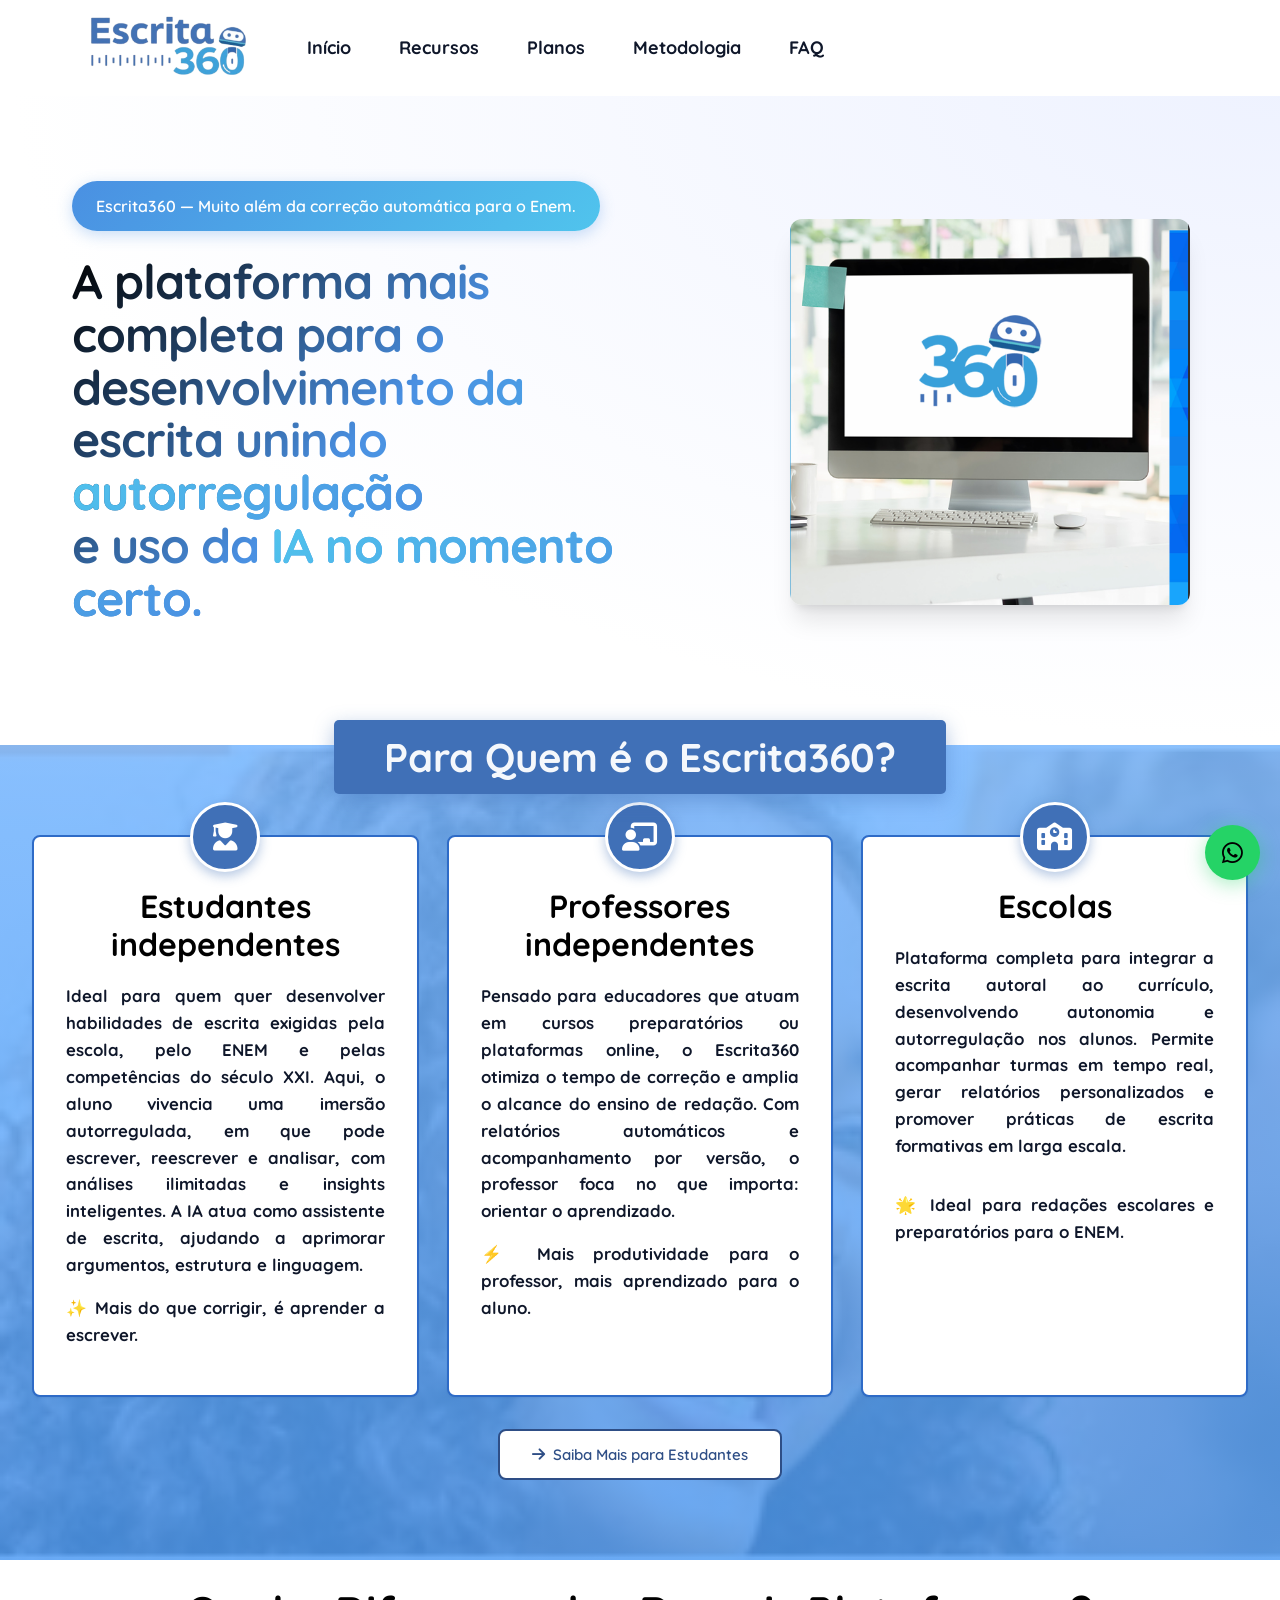
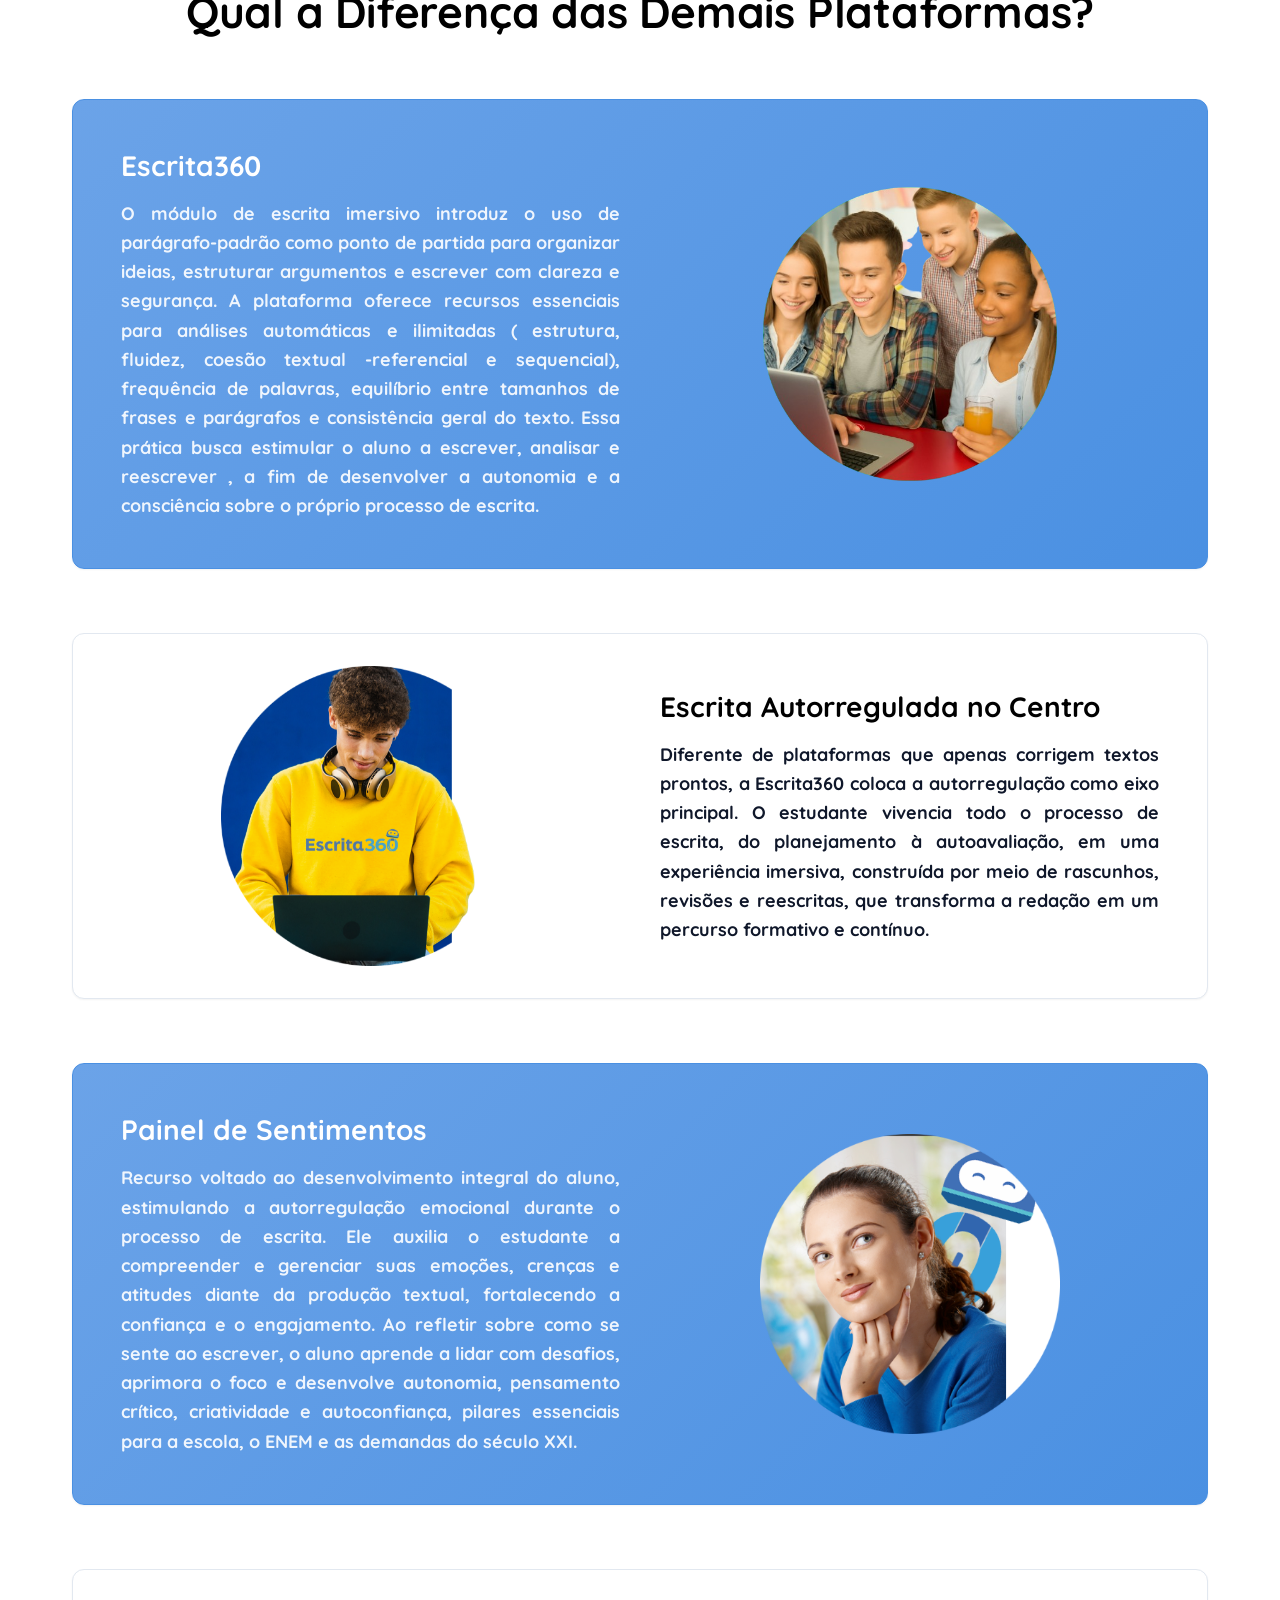
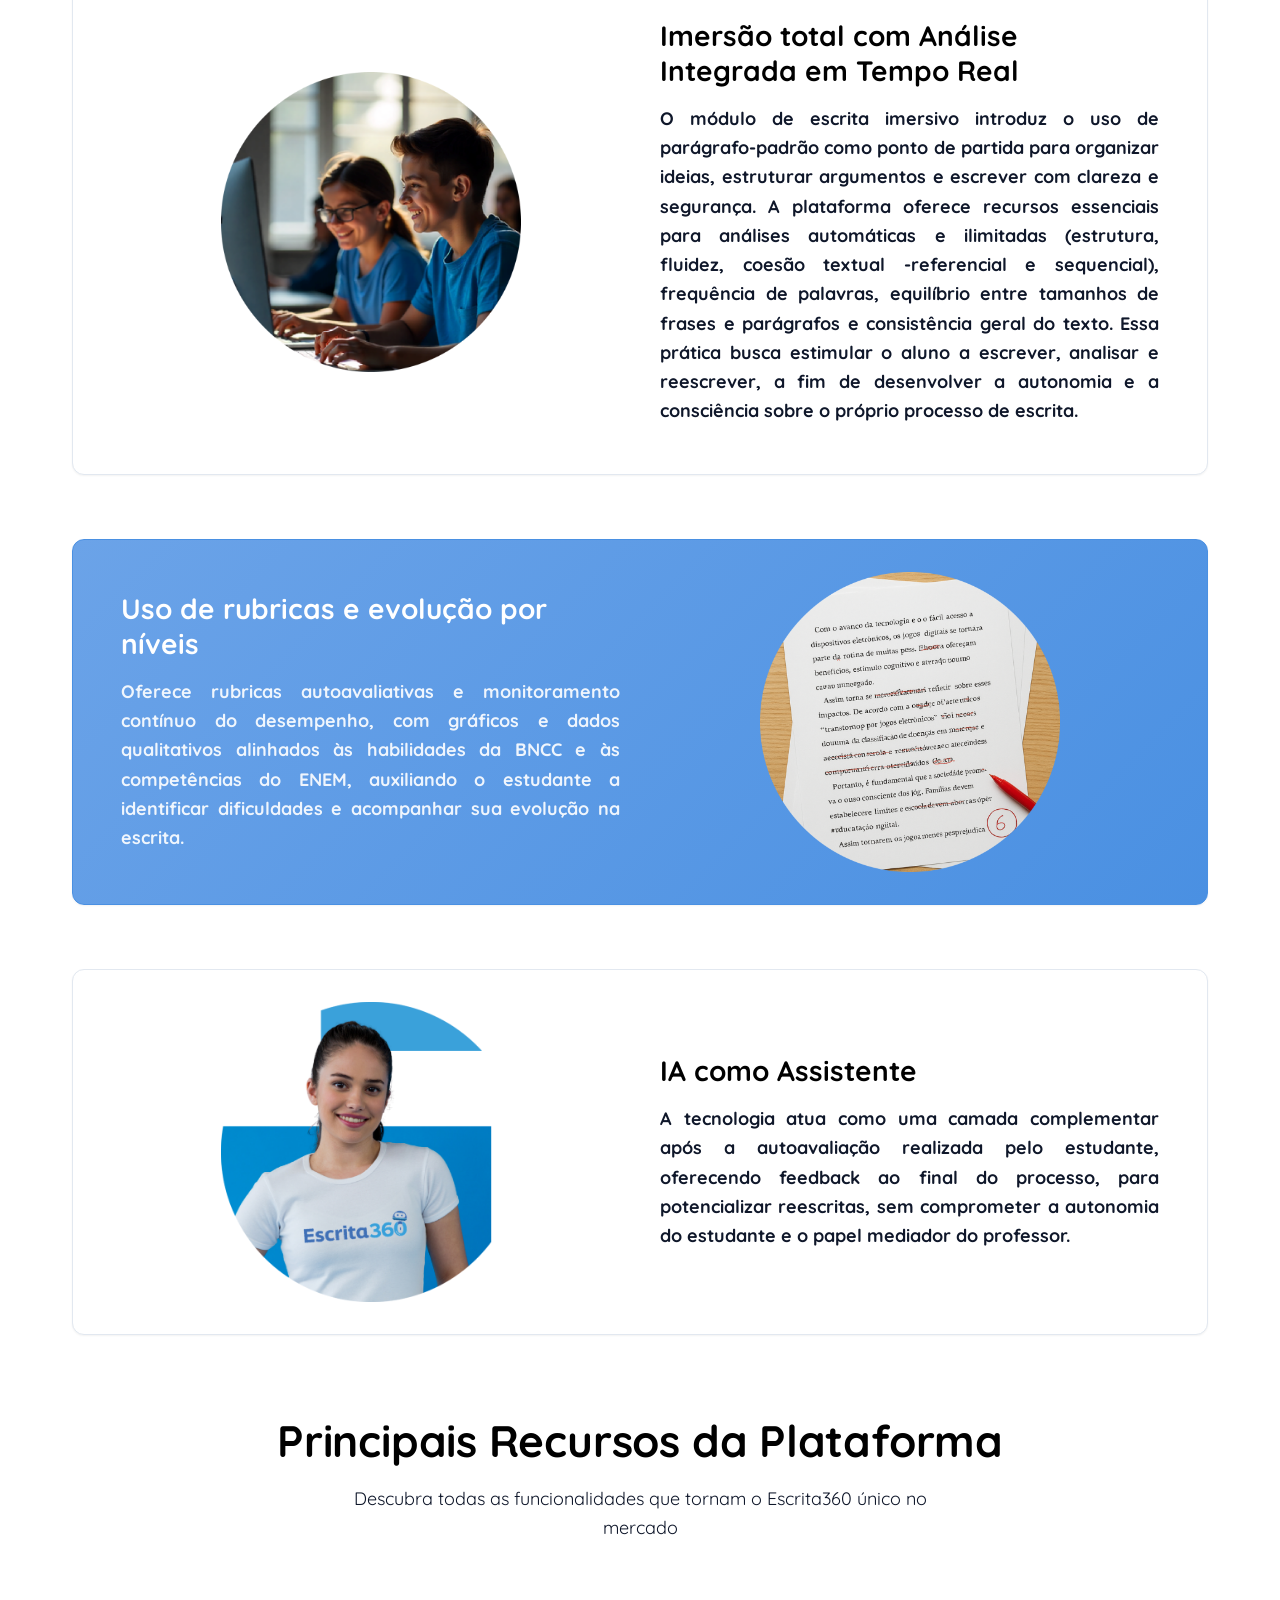
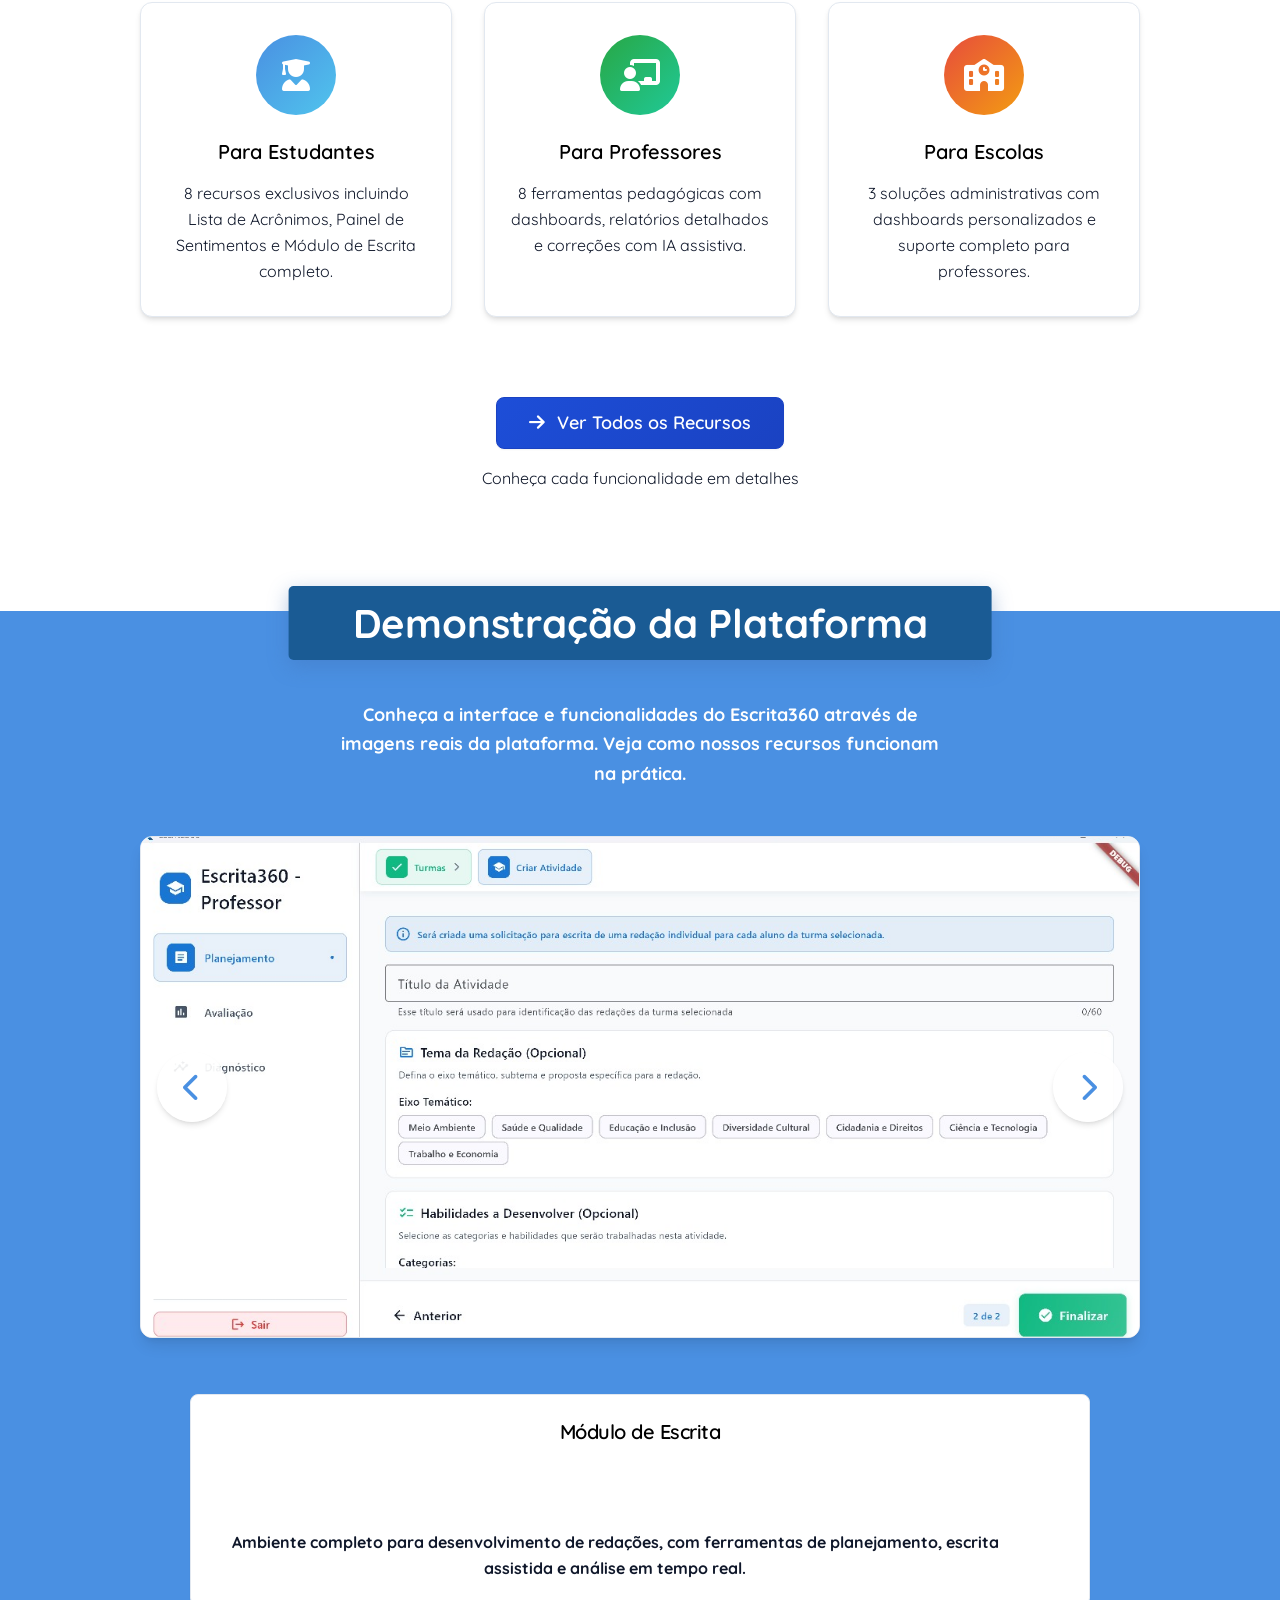
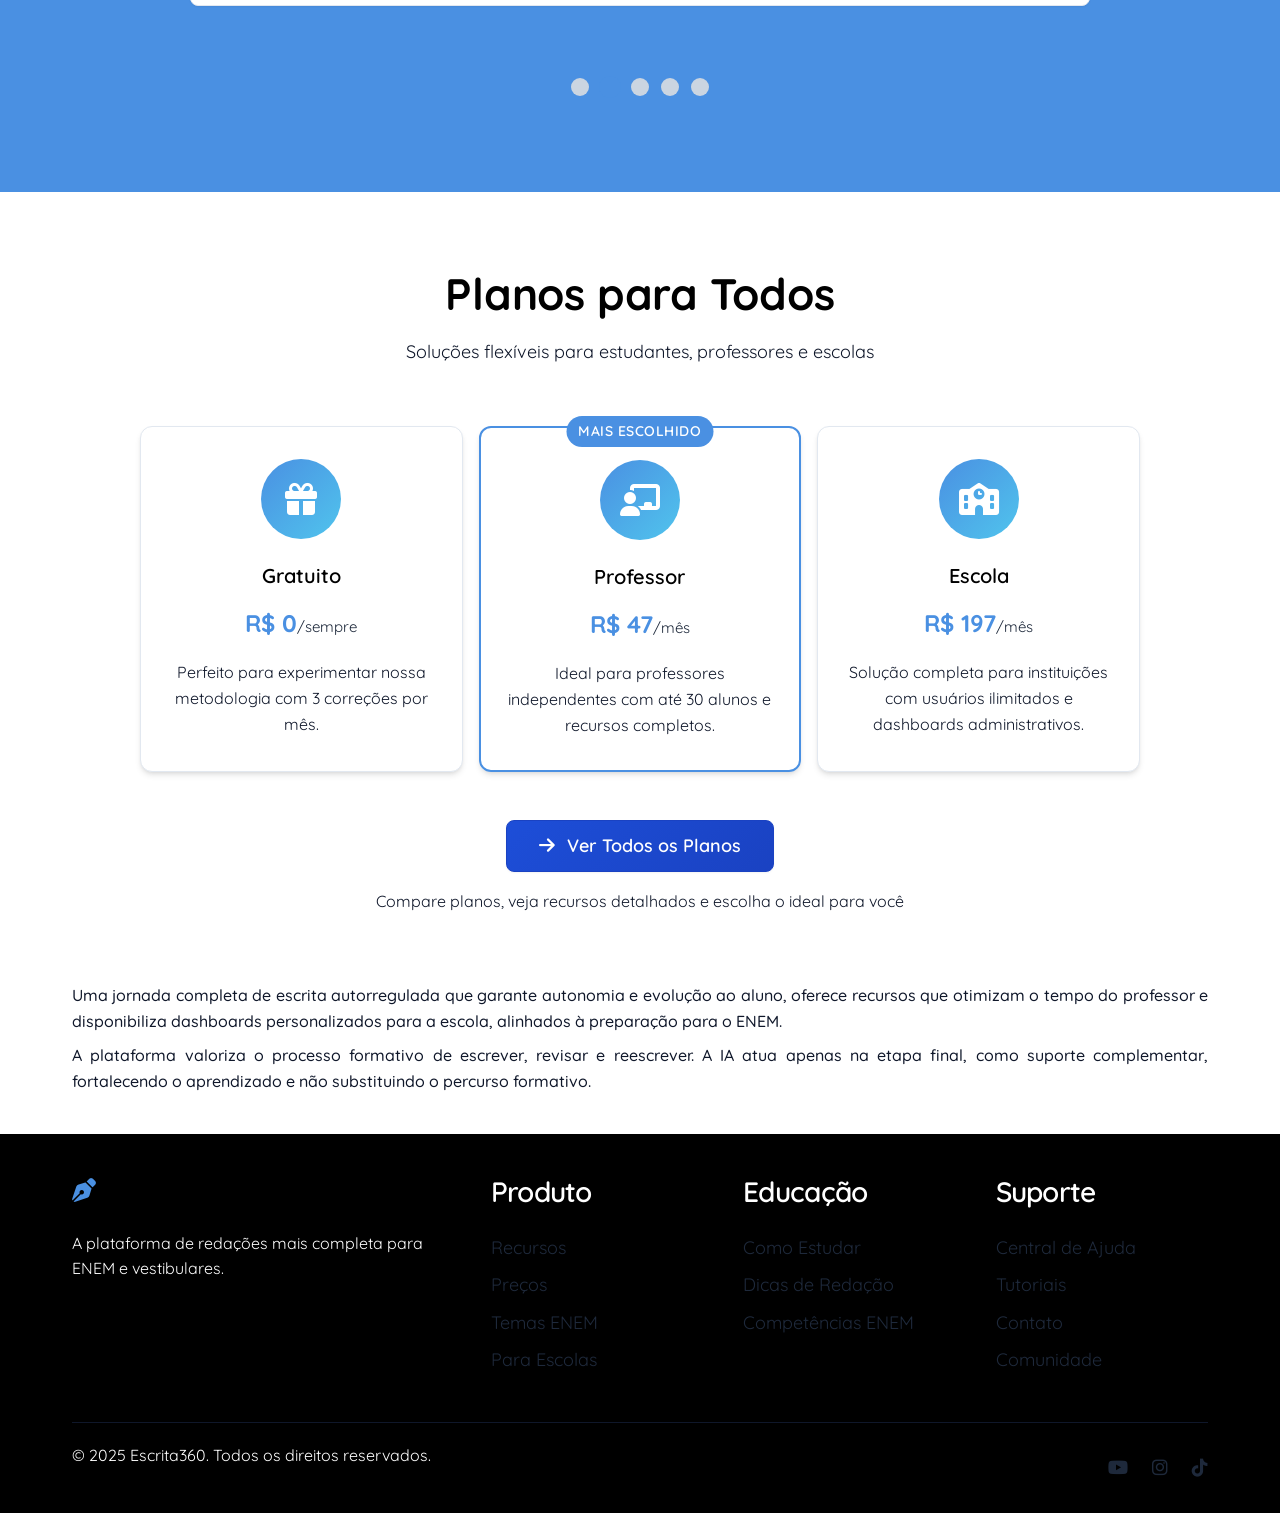
==== commit 05e3ec1f: "feat: Enhance pricing section layout and styles for improved user engagement" ====
--- a/index.html
+++ b/index.html
@@ -319,7 +319,7 @@
     </section>
 
     <!-- Pricing Preview Section -->
-    <section class="container-white">
+    <section class="container-white" style="padding-bottom: var(--space-8);">
         <div class="container">
             <div class="section-header">
                 <h2>Planos para Todos</h2>
@@ -327,7 +327,7 @@
             </div>
             
             <div class="pricing-preview">
-                <div class="pricing-highlights">
+                <div class="pricing-highlights" style="gap: var(--space-4);">
                     <div class="pricing-highlight-item">
                         <div class="pricing-highlight-icon">
                             <i class="fas fa-gift"></i>
@@ -367,13 +367,13 @@
     </section>
 
     <!-- How It Works Section -->
-    <section id="how-it-works" class="how-it-works">
+    <section id="how-it-works" class="how-it-works" style="padding: var(--space-1) 0 var(--space-4) 0;">
         <div class="container">
             
-            <div class="process-emphasis">
-                <p class="emphasis-text">Uma jornada completa de escrita autorregulada que garante autonomia e evolução ao aluno, oferece recursos que otimizam o tempo do professor e disponibiliza dashboards personalizados para a escola, alinhados à preparação para o ENEM.</p>
-                
-                <p class="emphasis-text">A plataforma valoriza o processo formativo de escrever, revisar e reescrever. A IA atua apenas na etapa final, como suporte complementar, fortalecendo o aprendizado e não substituindo o percurso formativo.</p>
+            <div class="process-emphasis" style="margin-top: 0; margin-bottom: 0;">
+                <p class="emphasis-text" style="margin-bottom: var(--space-2);">Uma jornada completa de escrita autorregulada que garante autonomia e evolução ao aluno, oferece recursos que otimizam o tempo do professor e disponibiliza dashboards personalizados para a escola, alinhados à preparação para o ENEM.</p>
+                
+                <p class="emphasis-text" style="margin-top: var(--space-2);">A plataforma valoriza o processo formativo de escrever, revisar e reescrever. A IA atua apenas na etapa final, como suporte complementar, fortalecendo o aprendizado e não substituindo o percurso formativo.</p>
             </div>
         </div>
     </section>
--- a/styles.css
+++ b/styles.css
@@ -3469,6 +3469,35 @@
     color: var(--text-muted);
     font-size: var(--font-size-sm);
     margin: 0;
+    white-space: nowrap;
+}
+
+/* Pricing CTA Section */
+.pricing-cta {
+    text-align: center;
+    padding: var(--space-8);
+    border-radius: var(--radius-xl);
+    background: linear-gradient(135deg, var(--primary-50), var(--secondary-50));
+    border: 2px solid var(--primary-200);
+    max-width: 500px;
+    width: 100%;
+    margin: 0 auto;
+    display: flex;
+    flex-direction: column;
+    align-items: center;
+    justify-content: center;
+}
+
+.pricing-cta .btn {
+    margin-bottom: var(--space-4);
+    padding: var(--space-4) var(--space-8);
+    font-size: var(--font-size-lg);
+    gap: var(--space-3);
+}
+
+.pricing-cta .cta-subtitle {
+    text-align: center;
+    margin: 0;
 }
 
 /* Mobile responsive for resources preview */
@@ -3506,14 +3535,14 @@
     display: flex;
     flex-direction: column;
     align-items: center;
-    gap: var(--space-12);
-    margin-top: var(--space-8);
+    gap: var(--space-4);
+    margin-top: var(--space-6);
 }
 
 .pricing-highlights {
     display: grid;
     grid-template-columns: repeat(auto-fit, minmax(300px, 1fr));
-    gap: var(--space-8);
+    gap: var(--space-2);
     width: 100%;
     max-width: 1000px;
 }
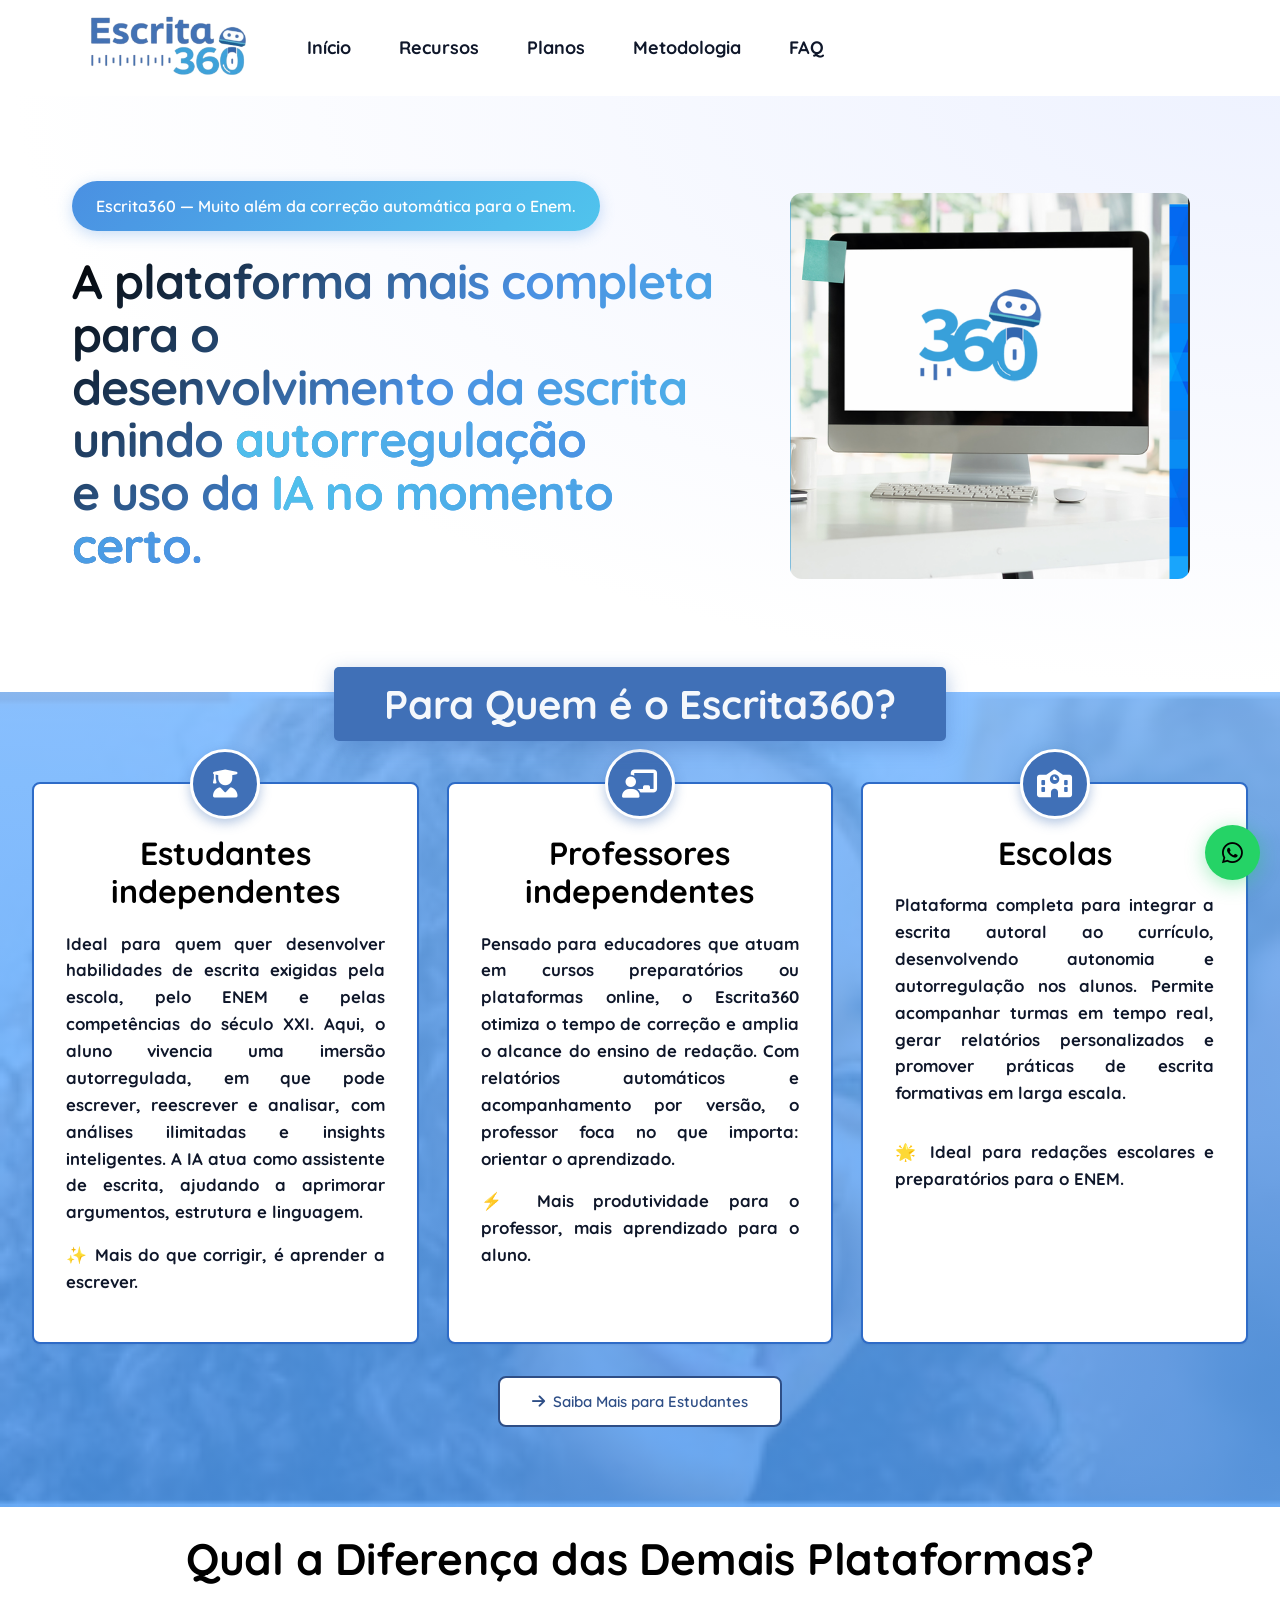
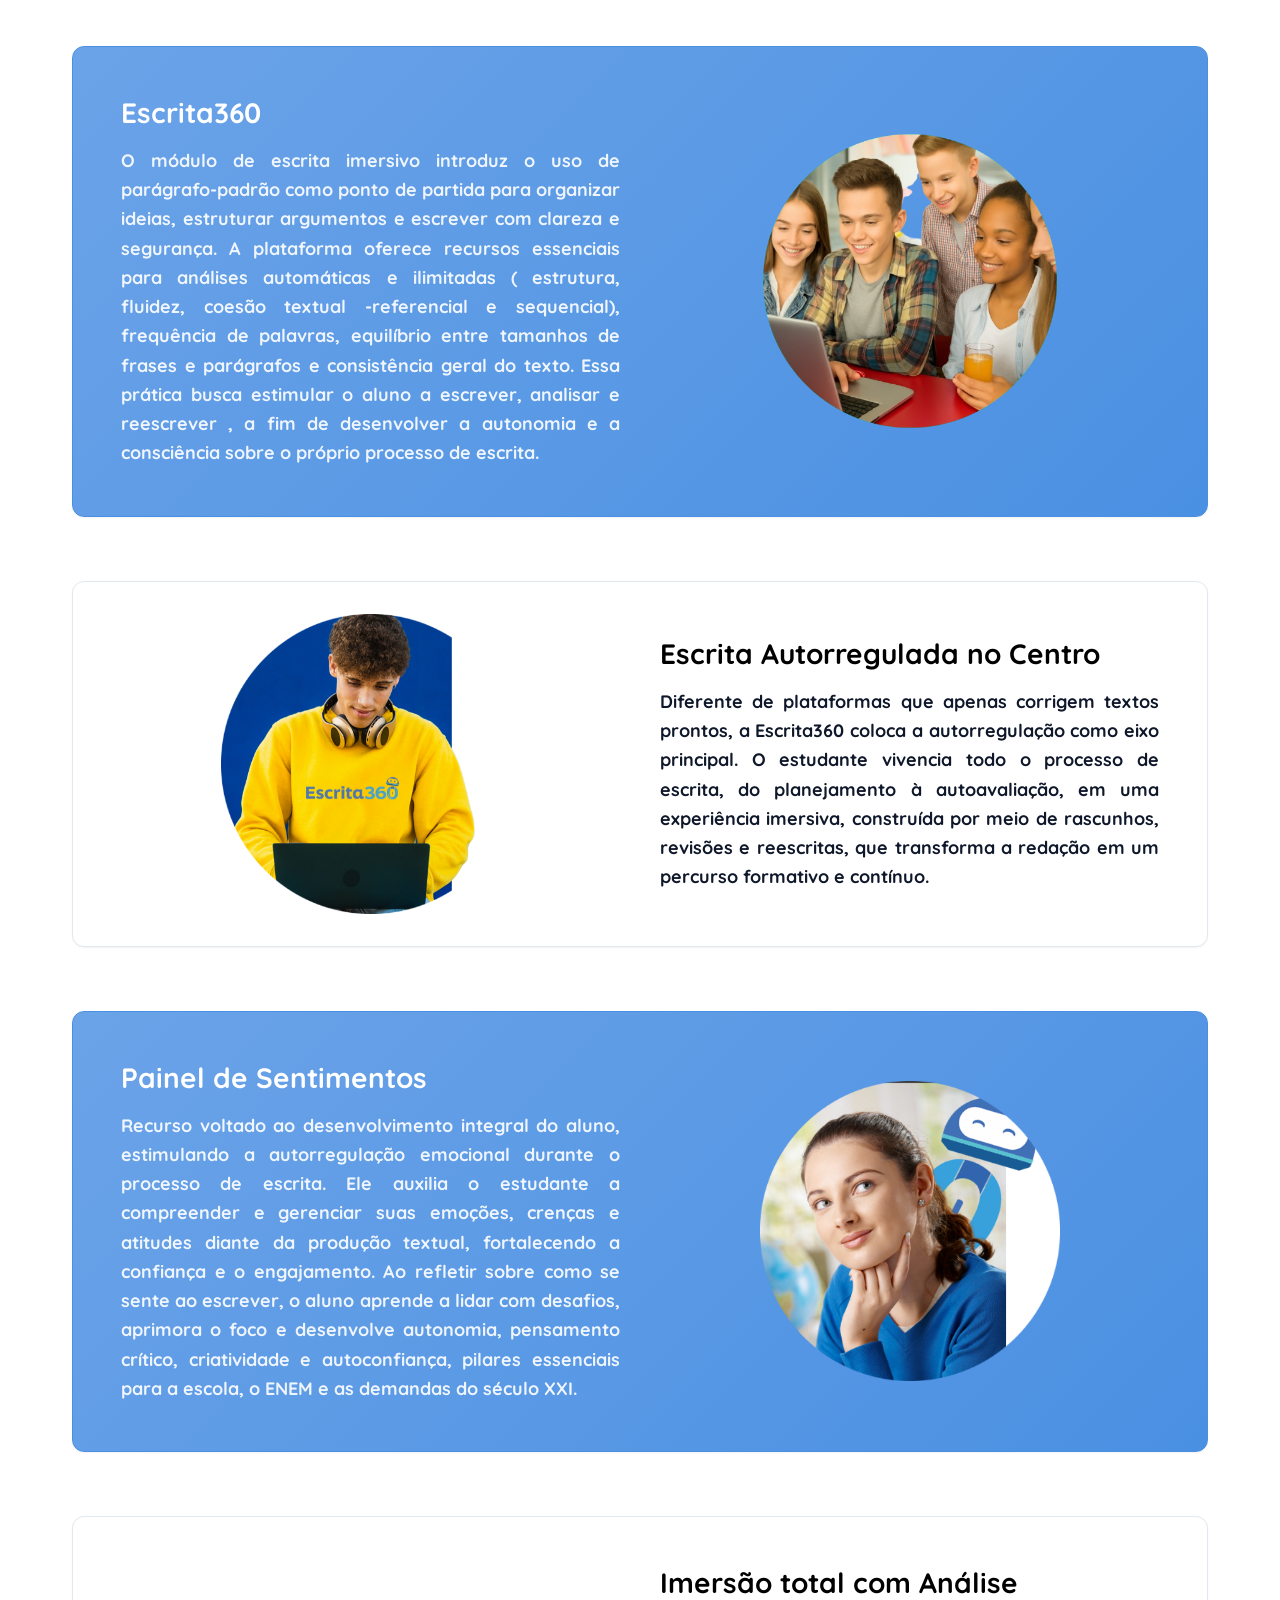
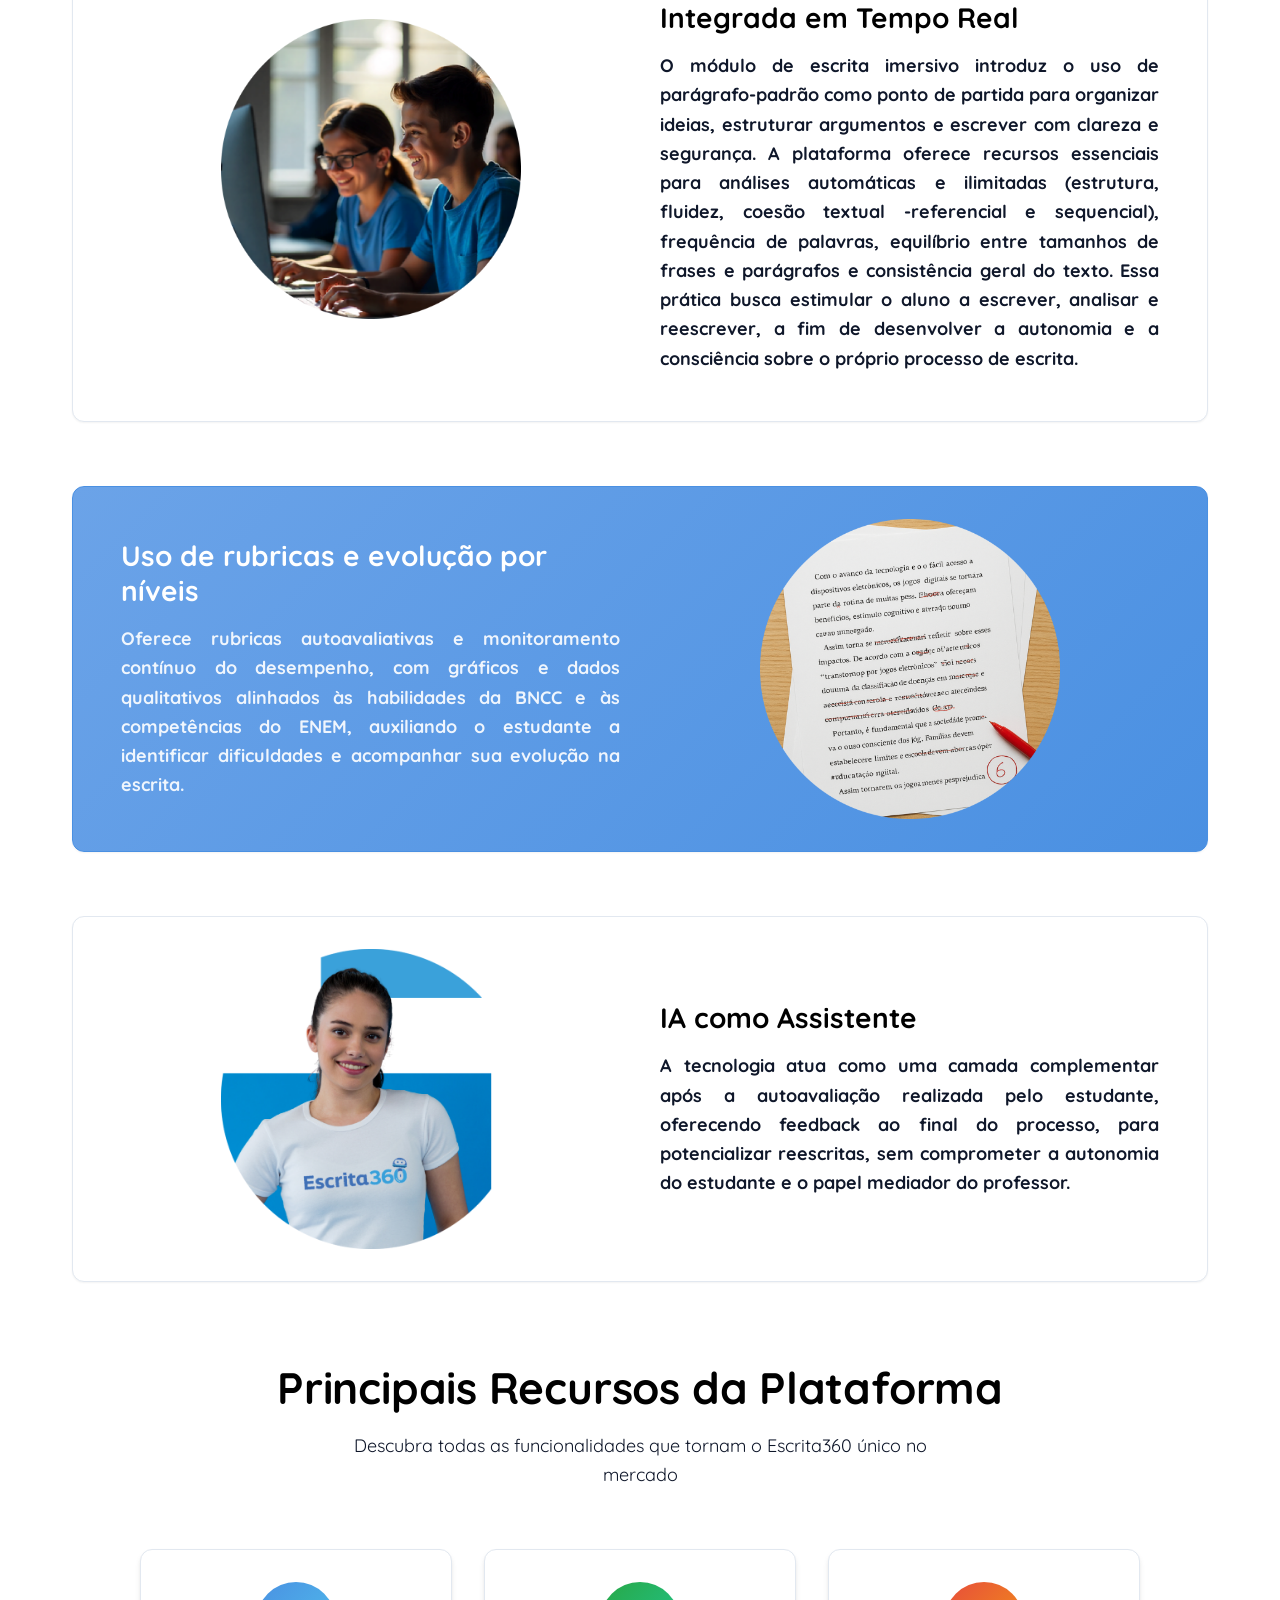
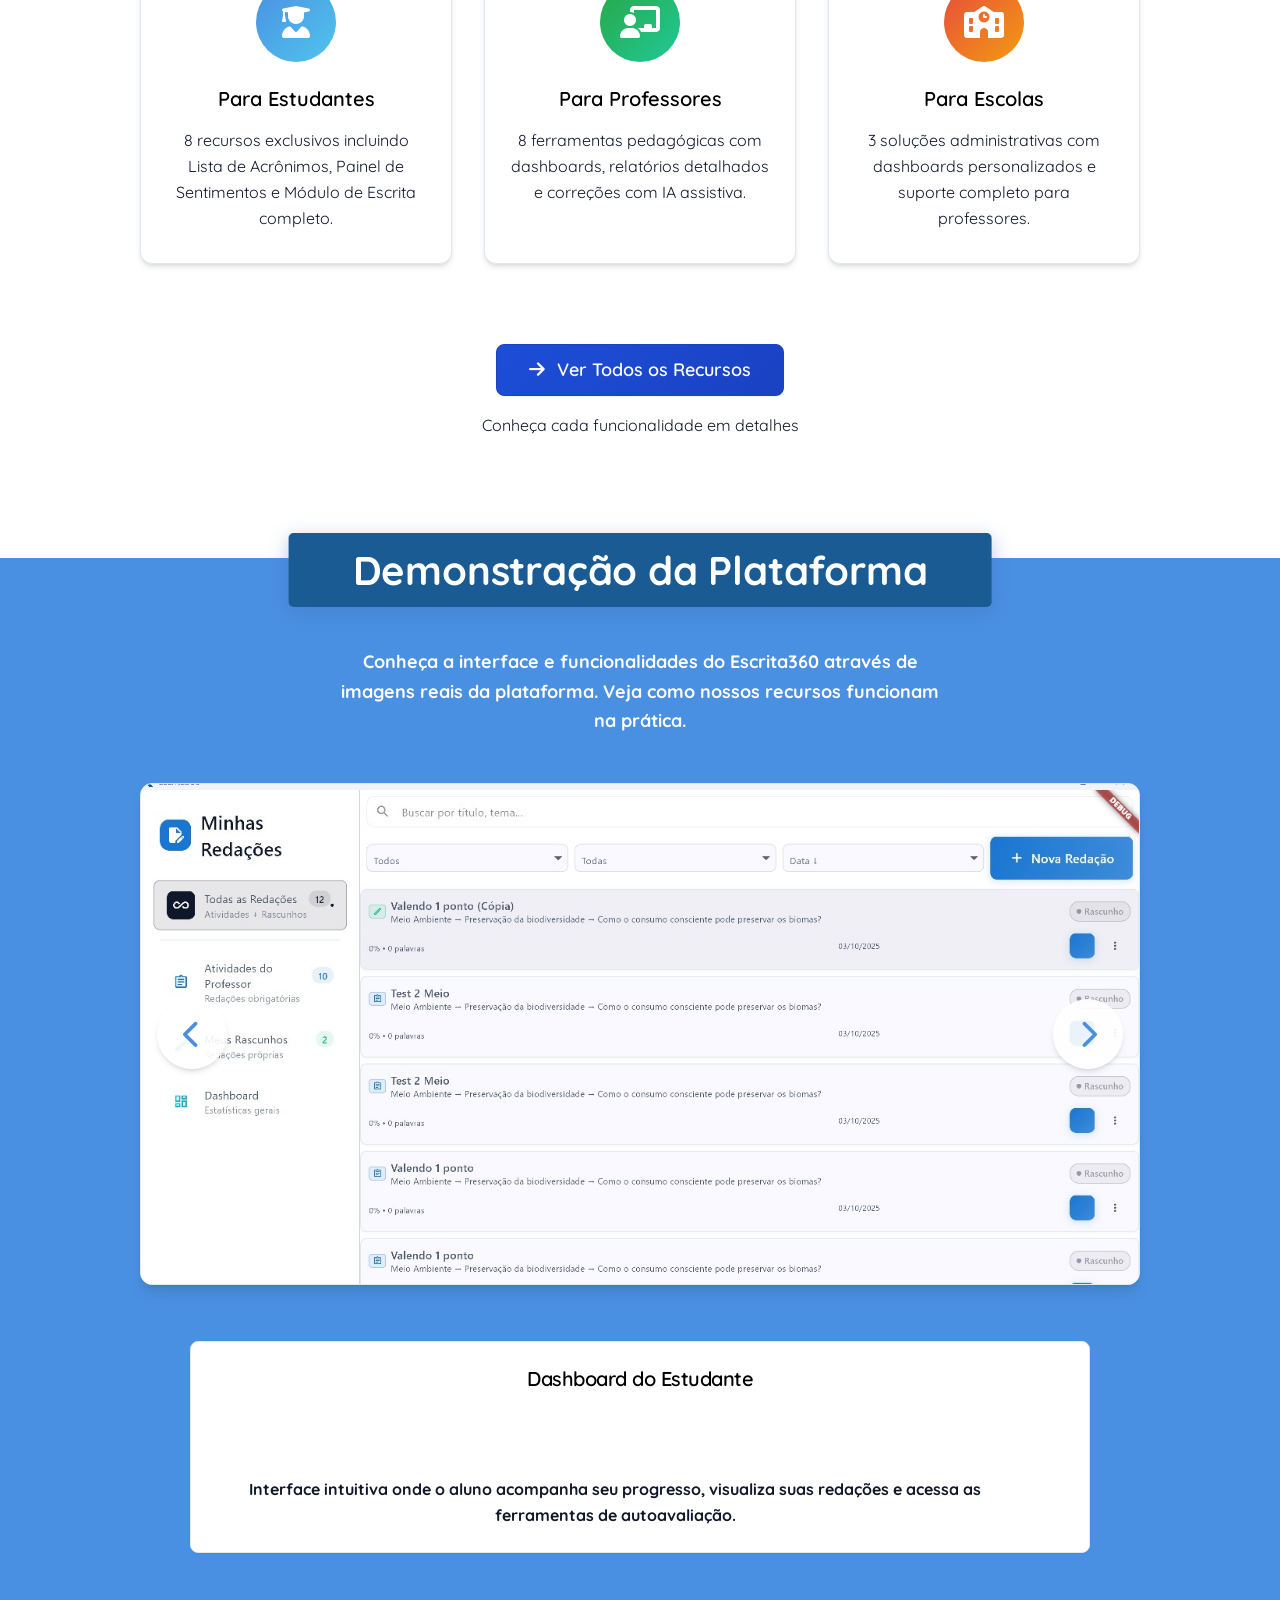
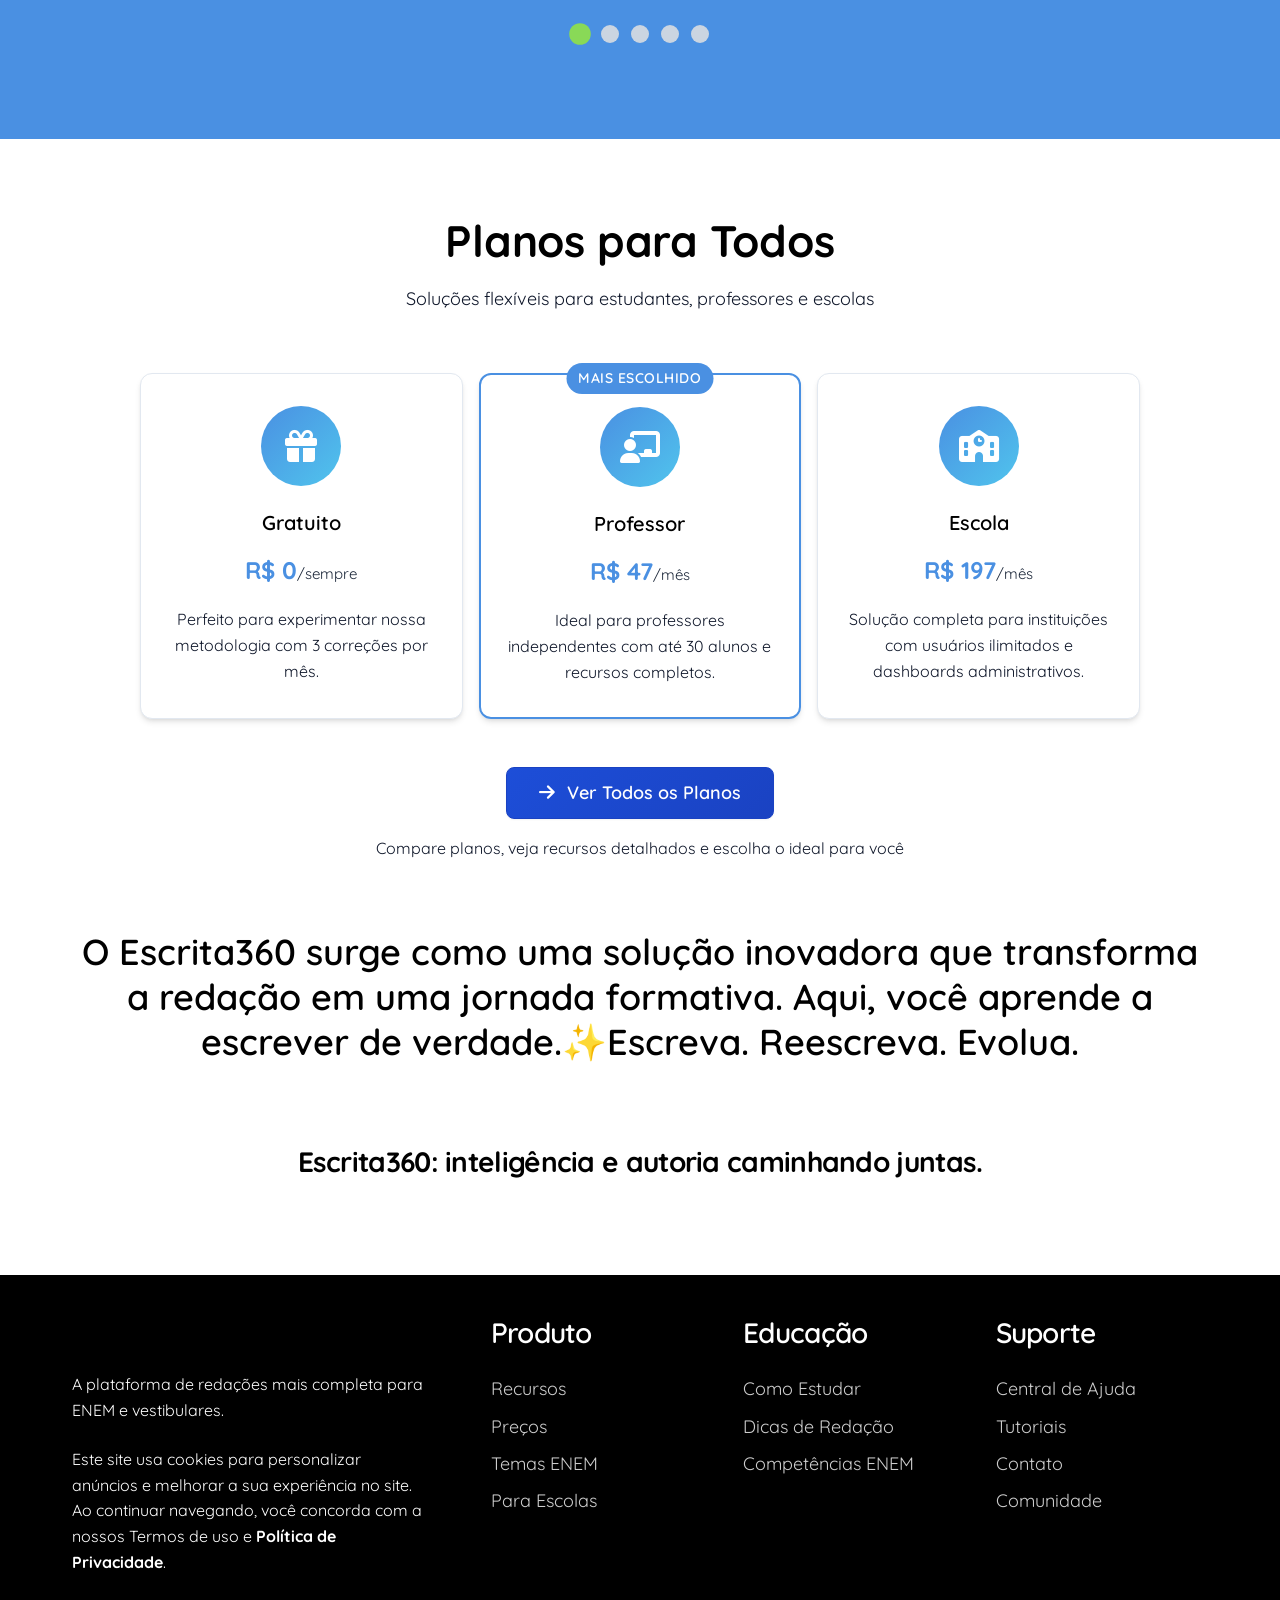
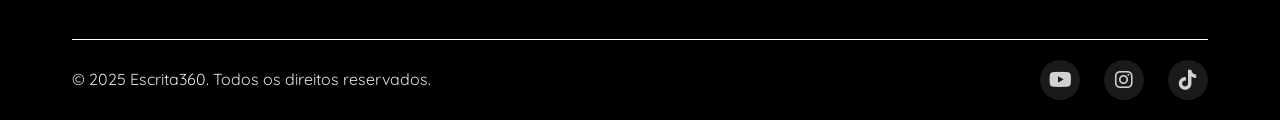
==== commit 9bdfa318: "Add favicon and site manifest for logo_icon_branca - Added favicon images: favicon-16x16.png, favico" ====
--- a/index.html
+++ b/index.html
@@ -369,11 +369,10 @@
     <!-- How It Works Section -->
     <section id="how-it-works" class="how-it-works" style="padding: var(--space-1) 0 var(--space-4) 0;">
         <div class="container">
-            
+            <h3 style="text-align: center; margin-bottom: var(--space-20);"> O   Escrita360  surge como uma solução inovadora que transforma a redação em uma jornada formativa. Aqui,   você aprende a escrever de verdade.✨Escreva. Reescreva. Evolua.  </h3>
             <div class="process-emphasis" style="margin-top: 0; margin-bottom: 0;">
-                <p class="emphasis-text" style="margin-bottom: var(--space-2);">Uma jornada completa de escrita autorregulada que garante autonomia e evolução ao aluno, oferece recursos que otimizam o tempo do professor e disponibiliza dashboards personalizados para a escola, alinhados à preparação para o ENEM.</p>
-                
-                <p class="emphasis-text" style="margin-top: var(--space-2);">A plataforma valoriza o processo formativo de escrever, revisar e reescrever. A IA atua apenas na etapa final, como suporte complementar, fortalecendo o aprendizado e não substituindo o percurso formativo.</p>
+                <h4 class="emphasis-text" style="margin-bottom: var(--space-20); font-weight: bold; text-align: center;"> Escrita360: inteligência e autoria caminhando juntas.</h4>
+                
             </div>
         </div>
     </section>
@@ -386,10 +385,10 @@
             <div class="footer-content">
                 <div class="footer-brand">
                     <div class="nav-brand">
-                        <i class="fas fa-pen-nib"></i>
                         <span>Escrita360</span>
                     </div>
                     <p>A plataforma de redações mais completa para ENEM e vestibulares.</p>
+                    <p>Este site usa cookies para personalizar anúncios e melhorar a sua experiência no site. Ao continuar navegando, você concorda com a nossos Termos de uso e <a href="https://www.pratiqueredacao.com.br/politica-de-privacidade/" target="_blank" rel="noopener noreferrer" style="font-weight: bold; text-decoration: underline;"><strong>Política de Privacidade</strong></a>.</p>
                 </div>
                 <div class="footer-links">
                     <div class="footer-column">
--- a/styles.css
+++ b/styles.css
@@ -34,7 +34,7 @@
     --gray-600: #475569;
     --gray-700: #334155;
     --gray-800: #1E293B;
-    --gray-900: #0F172A;
+    --gray-900: #243f47;
     
     /* Semantic Colors - White Theme with Logo Colors */
     --primary-color: var(--logo-blue);
@@ -410,39 +410,43 @@
     color: var(--text-secondary);
 }
 
-/* Container específico para escolas - compacto e centralizado */
+/* Container específico para escolasS - compacto e centralizado */
 .container-schools {
     width: 100%;
-    min-height: min-content;
+    height: fit-content;
     background: #4070B7;
-    margin: 0 !important;
+    margin-bottom: 3S0px;
+    display: flex;
+    align-items: center;
 }
 
 /* Remove margin-bottom from features-category inside container-schools */
 .container-schools .features-category {
-    margin-bottom: 0 !important;
-    padding: 0 0 0 0 !important;
+    margin: 0;
+    padding: 0;
+    width: 100%;
 }
 
 .container-schools .container {
     width: 100%;
-    max-width: 900px;
-    margin-left: auto;
-    margin-right: auto;
-    padding-left: var(--space-4);
-    padding-right: var(--space-4);
-    margin-bottom: var(--space-2) !important;
+    max-width: clamp(600px, 85vw, 1000px);
+    margin: 0 auto;
+    padding: 0 clamp(15px, 4vw, 30px);
 }
 
 .container-schools .features-grid {
     display: grid;
-    grid-template-columns: repeat(3, 1fr);
-    gap: var(--space-6);
-    align-items: center;
+    grid-template-columns: repeat(auto-fit, minmax(250px, 1fr));
+    gap: clamp(15px, 3vw, 25px);
+    align-items: stretch;
+    margin: 0;
+    width: 100%;
 }
 .container-schools .category-title {
     color: rgba(255, 255, 255, 0.95);
-    margin-top: var(--space-4) !important;
+    margin: 0;
+    padding: clamp(8px, 2vw, 15px) 0 clamp(5px, 1vw, 10px) 0;
+    font-size: clamp(1.5rem, 4vw, 2.5rem);
 }
 
 /* Container específico para seção demo - fundo branco */
@@ -664,7 +668,7 @@
 
 .indicator.active,
 .indicator:hover {
-    background: var(--primary-color);
+    background: #89d957;
     transform: scale(1.2);
 }
 
@@ -1217,6 +1221,7 @@
     background: #ffffff !important;
     backdrop-filter: blur(16px) !important;
     -webkit-backdrop-filter: blur(16px) !important;
+    
     border-bottom: none !important;
     top: 0 !important;
     left: 0 !important;
@@ -2270,7 +2275,7 @@
 }
 
 .hero-content {
-    max-width: 36rem;
+    max-width: 48rem;
     order: 1;
 }
 
@@ -2287,7 +2292,7 @@
     max-width: 400px;
     height: auto;
     border-radius: var(--radius-xl);
-    box-shadow: var(--shadow-xl);
+  
     transition: transform var(--transition-base);
 }
 
@@ -2322,6 +2327,8 @@
     display: flex !important;
     flex-direction: column !important;
     align-items: flex-start !important;
+    max-width: 100% !important;
+    width: 100% !important;
 }
 
 .hero-title-three-lines .line-1,
@@ -2736,7 +2743,7 @@
     display: grid;
     grid-template-columns: repeat(4, 1fr);
     grid-template-rows: repeat(2, 1fr);
-    gap: 18px;
+    gap: 12px;
     justify-items: center;
     align-items: start;
     max-width: 1000px;
@@ -2774,9 +2781,9 @@
 /* Seção Para Professores com fundo azul */
 .features-category:nth-child(2) {
     background: #4A90E2;
-    padding: 40px 20px;
+    padding: 20px;
     border-radius: 15px;
-    margin-bottom: 60px;
+    margin-bottom: 20px;
 }
 
 .features-category:nth-child(2) .category-title {
@@ -2784,7 +2791,7 @@
 }
 
 .features-category:last-child {
-    margin-bottom: 40px;
+    margin-bottom: 20px;
 }
 
 .feature-icon i {
@@ -2844,7 +2851,7 @@
 
 .toggle-label {
     font-weight: 600;
-    color: var(--text-secondary);
+    color: white;
 }
 
 .toggle-switch {
@@ -2860,22 +2867,48 @@
     height: 0;
 }
 
+.slider {
+    position: absolute;
+    cursor: pointer;
+    top: 0;
+    left: 0;
+    right: 0;
+    bottom: 0;
+    background-color: rgba(255, 255, 255, 0.3);
+    transition: 0.4s;
+    border-radius: 34px;
+}
+
+.slider:before {
+    position: absolute;
+    content: "";
+    height: 26px;
+    width: 26px;
+    left: 4px;
+    bottom: 4px;
+    background-color: white;
+    transition: 0.4s;
+    border-radius: 50%;
+}
 
 input:checked + .slider {
-    background-color: var(--primary-color);
+    background-color: white;
 }
 
 input:checked + .slider:before {
     transform: translateX(26px);
+    background-color: var(--primary-color);
 }
 
 .discount-badge {
-    background: var(--success-color);
+    background: #10B981;
     color: white;
+    padding: 4px 8px;
     border-radius: 12px;
     font-size: 12px;
     font-weight: 600;
     margin-left: 8px;
+    box-shadow: 0 2px 4px rgba(0, 0, 0, 0.2);
 }
 
 .pricing-grid {
@@ -4325,12 +4358,14 @@
 }
 
 .footer-column a {
-    color: var(--text-muted);
+    color: rgba(255, 255, 255, 0.8);
     transition: color 0.3s ease;
+    text-decoration: none;
 }
 
 .footer-column a:hover {
     color: white;
+    text-decoration: underline;
 }
 
 .footer-bottom {
@@ -4338,14 +4373,13 @@
     justify-content: space-between;
     align-items: center;
     padding-top: 20px;
-    border-top: 1px solid var(--text-secondary);
+    border-top: 1px solid white;
 }
 
 .footer-bottom p {
-    color: var(--text-muted);
-    color: white;
+    color: rgba(255, 255, 255, 0.9);
     line-height: 1.6;
-
+    margin: 0;
 }
 
 .footer-social {
@@ -4354,13 +4388,22 @@
 }
 /*a*/
 .footer-social a {
-    color: var(--text-muted);
-    font-size: 18px;
-    transition: color 0.3s ease;
+    color: rgba(255, 255, 255, 0.8);
+    font-size: 20px;
+    transition: all 0.3s ease;
+    display: flex;
+    align-items: center;
+    justify-content: center;
+    width: 40px;
+    height: 40px;
+    border-radius: 50%;
+    background: rgba(255, 255, 255, 0.1);
 }
 
 .footer-social a:hover {
     color: white;
+    background: rgba(255, 255, 255, 0.2);
+    transform: translateY(-2px);
 }
 
 /* WhatsApp Float Button */
@@ -5140,6 +5183,87 @@
     border: 0;
 }
 
+/* Footer Responsive Styles */
+@media (max-width: 1024px) {
+    .footer-content {
+        grid-template-columns: 1fr;
+        gap: 40px;
+    }
+    
+    .footer-links {
+        grid-template-columns: repeat(3, 1fr);
+        gap: 30px;
+    }
+}
+
+@media (max-width: 768px) {
+    .footer {
+        padding: 30px 0 15px;
+    }
+    
+    .footer-content {
+        gap: 30px;
+        margin-bottom: 30px;
+    }
+    
+    .footer-links {
+        grid-template-columns: 1fr;
+        gap: 25px;
+        text-align: center;
+    }
+    
+    .footer-bottom {
+        flex-direction: column;
+        gap: 15px;
+        text-align: center;
+    }
+    
+    .footer-brand {
+        text-align: center;
+    }
+    
+    .footer-social {
+        justify-content: center;
+    }
+}
+
+@media (max-width: 480px) {
+    .footer {
+        padding: 25px 0 15px;
+    }
+    
+    .footer-content {
+        gap: 20px;
+        margin-bottom: 20px;
+    }
+    
+    .footer-brand p {
+        font-size: 14px;
+        line-height: 1.5;
+    }
+    
+    .footer-column h4 {
+        font-size: 16px;
+        margin-bottom: 12px;
+    }
+    
+    .footer-column a {
+        font-size: 14px;
+    }
+    
+    .footer-bottom {
+        padding-top: 15px;
+    }
+    
+    .footer-bottom p {
+        font-size: 12px;
+    }
+    
+    .footer-social a {
+        font-size: 16px;
+    }
+}
+
 /* Skip Link */
 .skip-link {
     position: absolute;
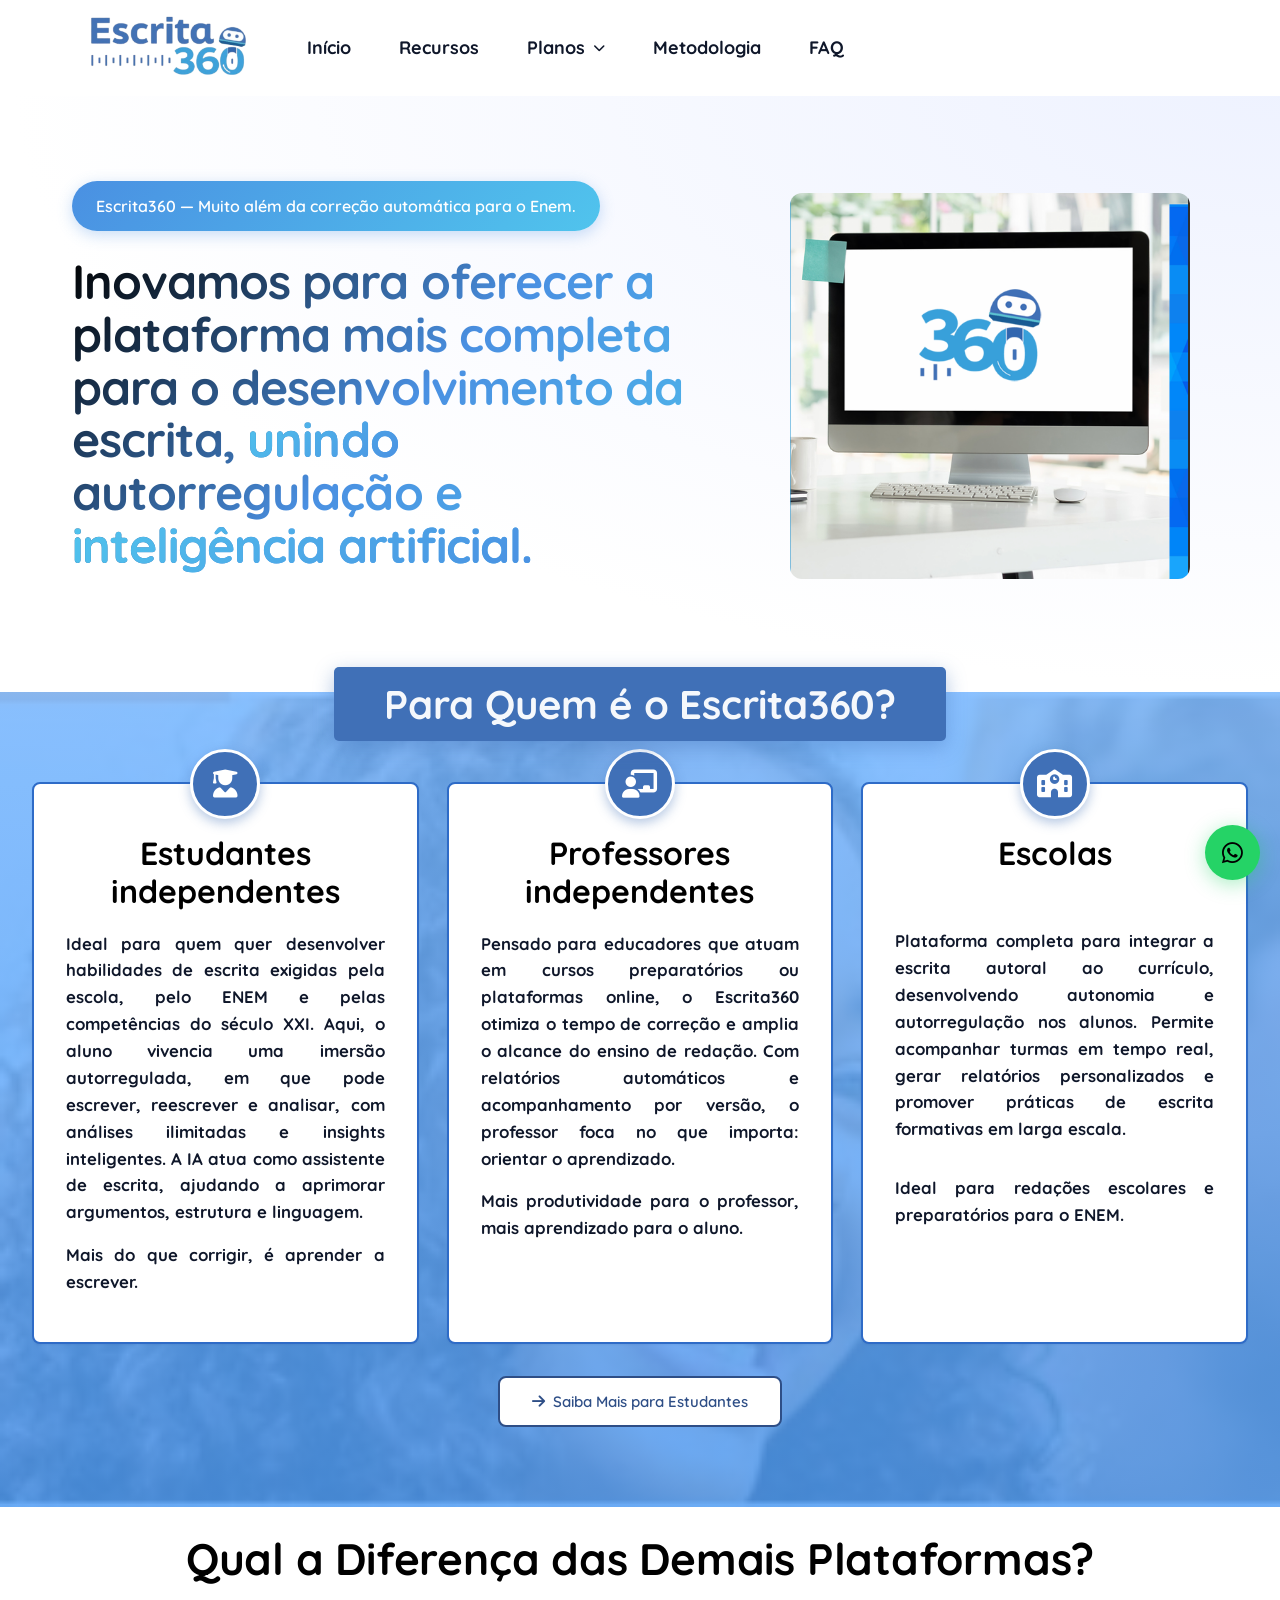
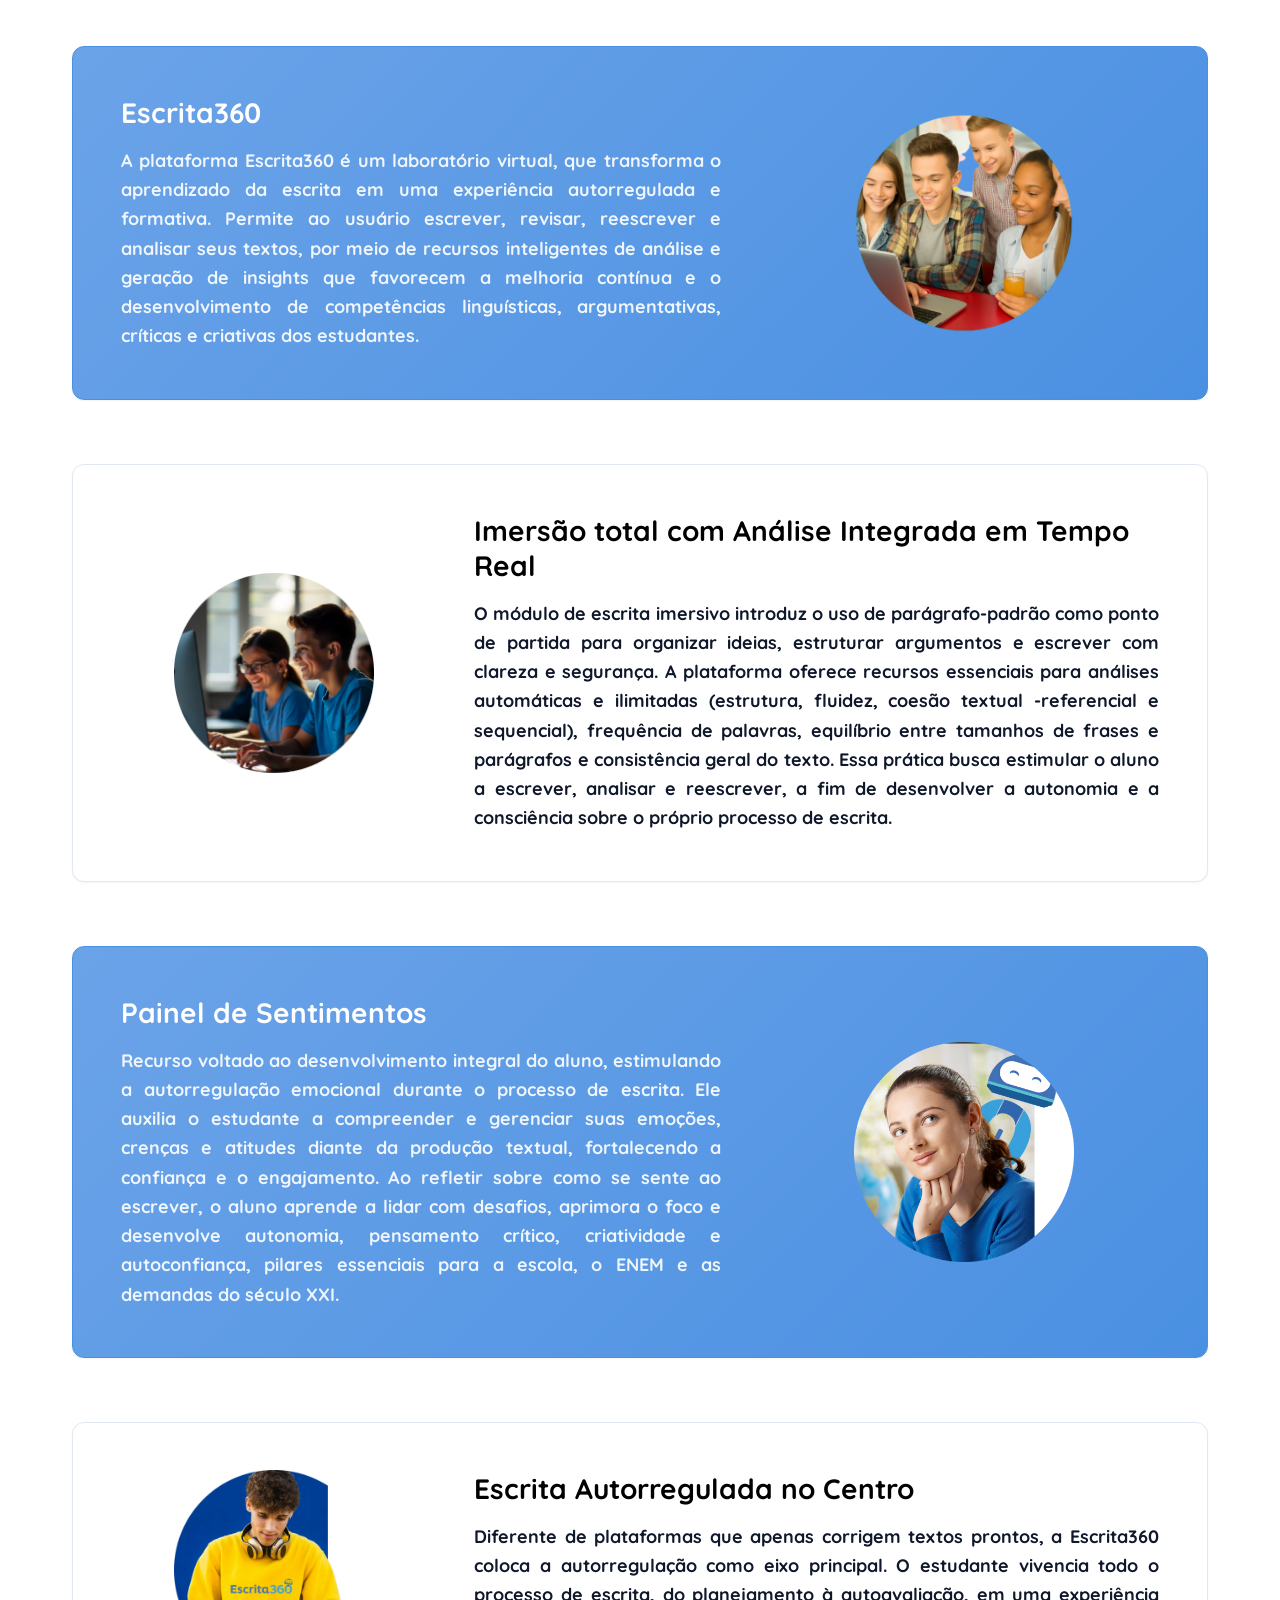
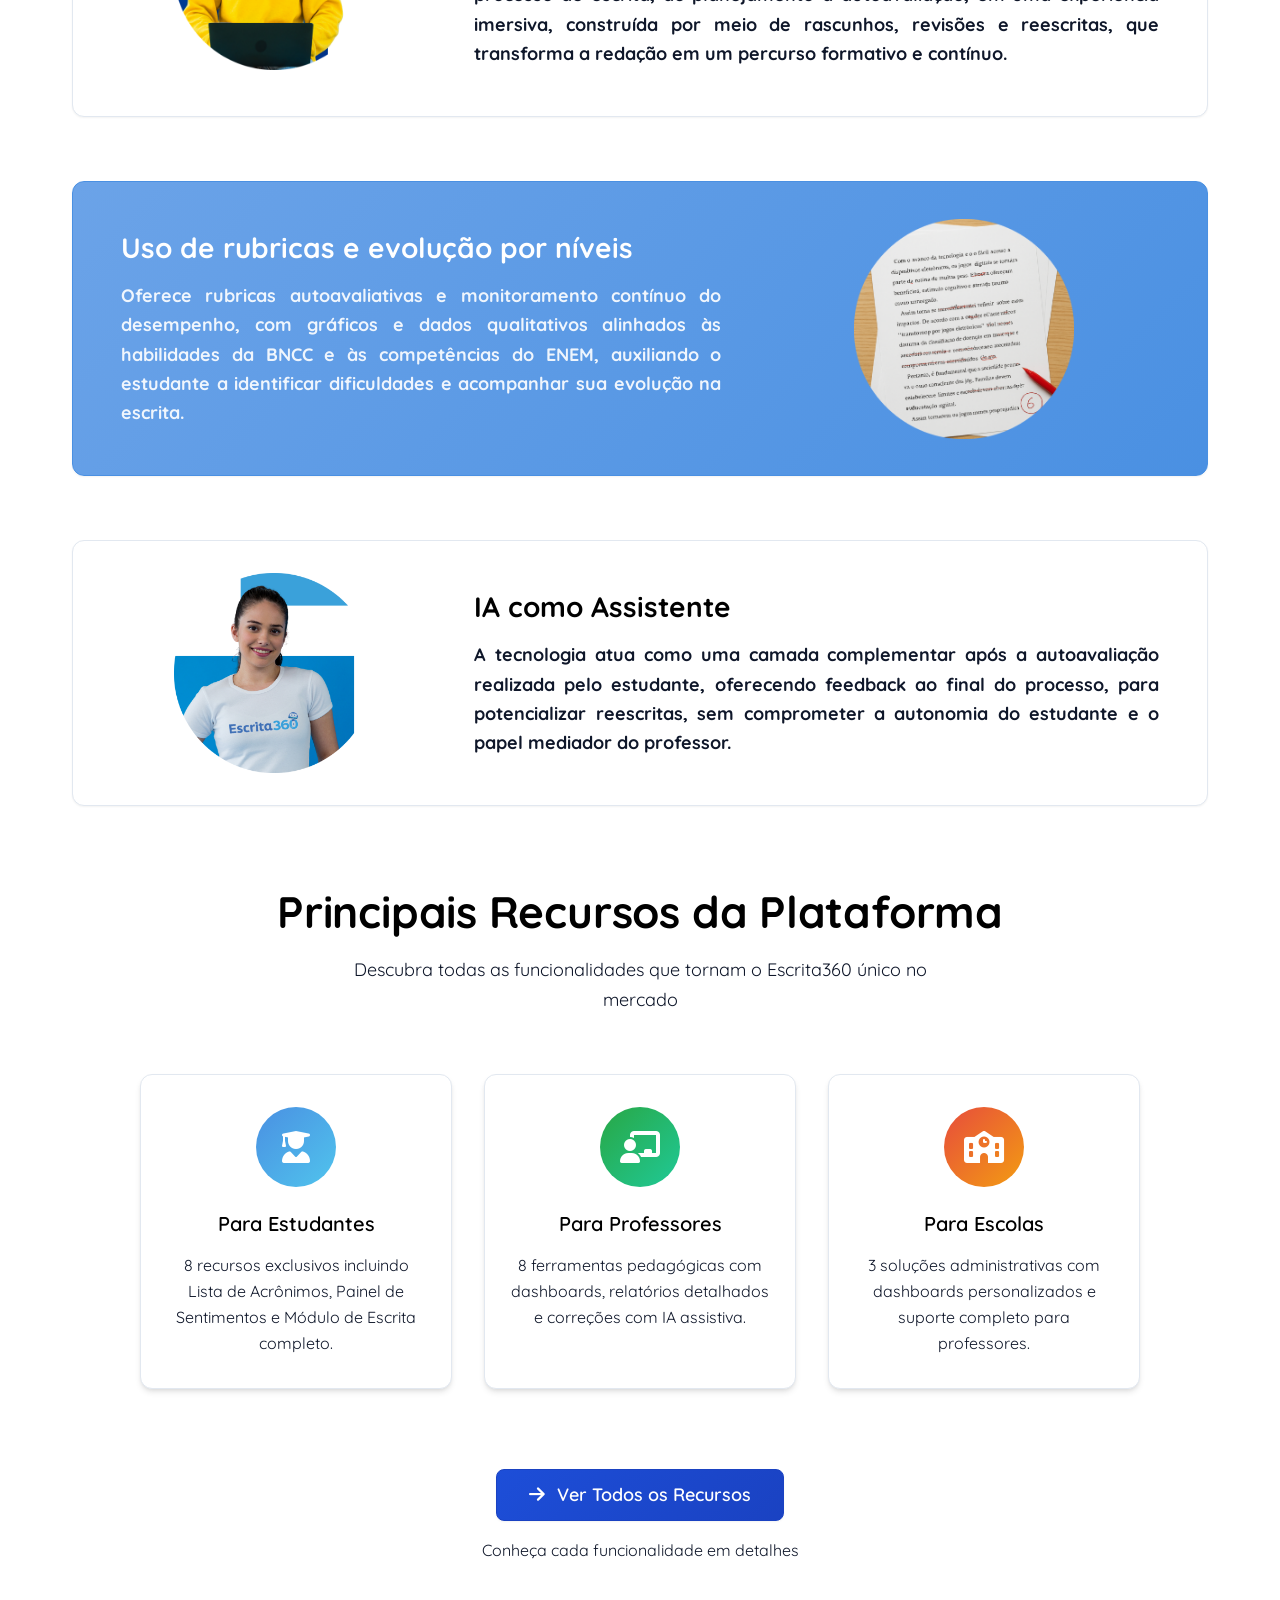
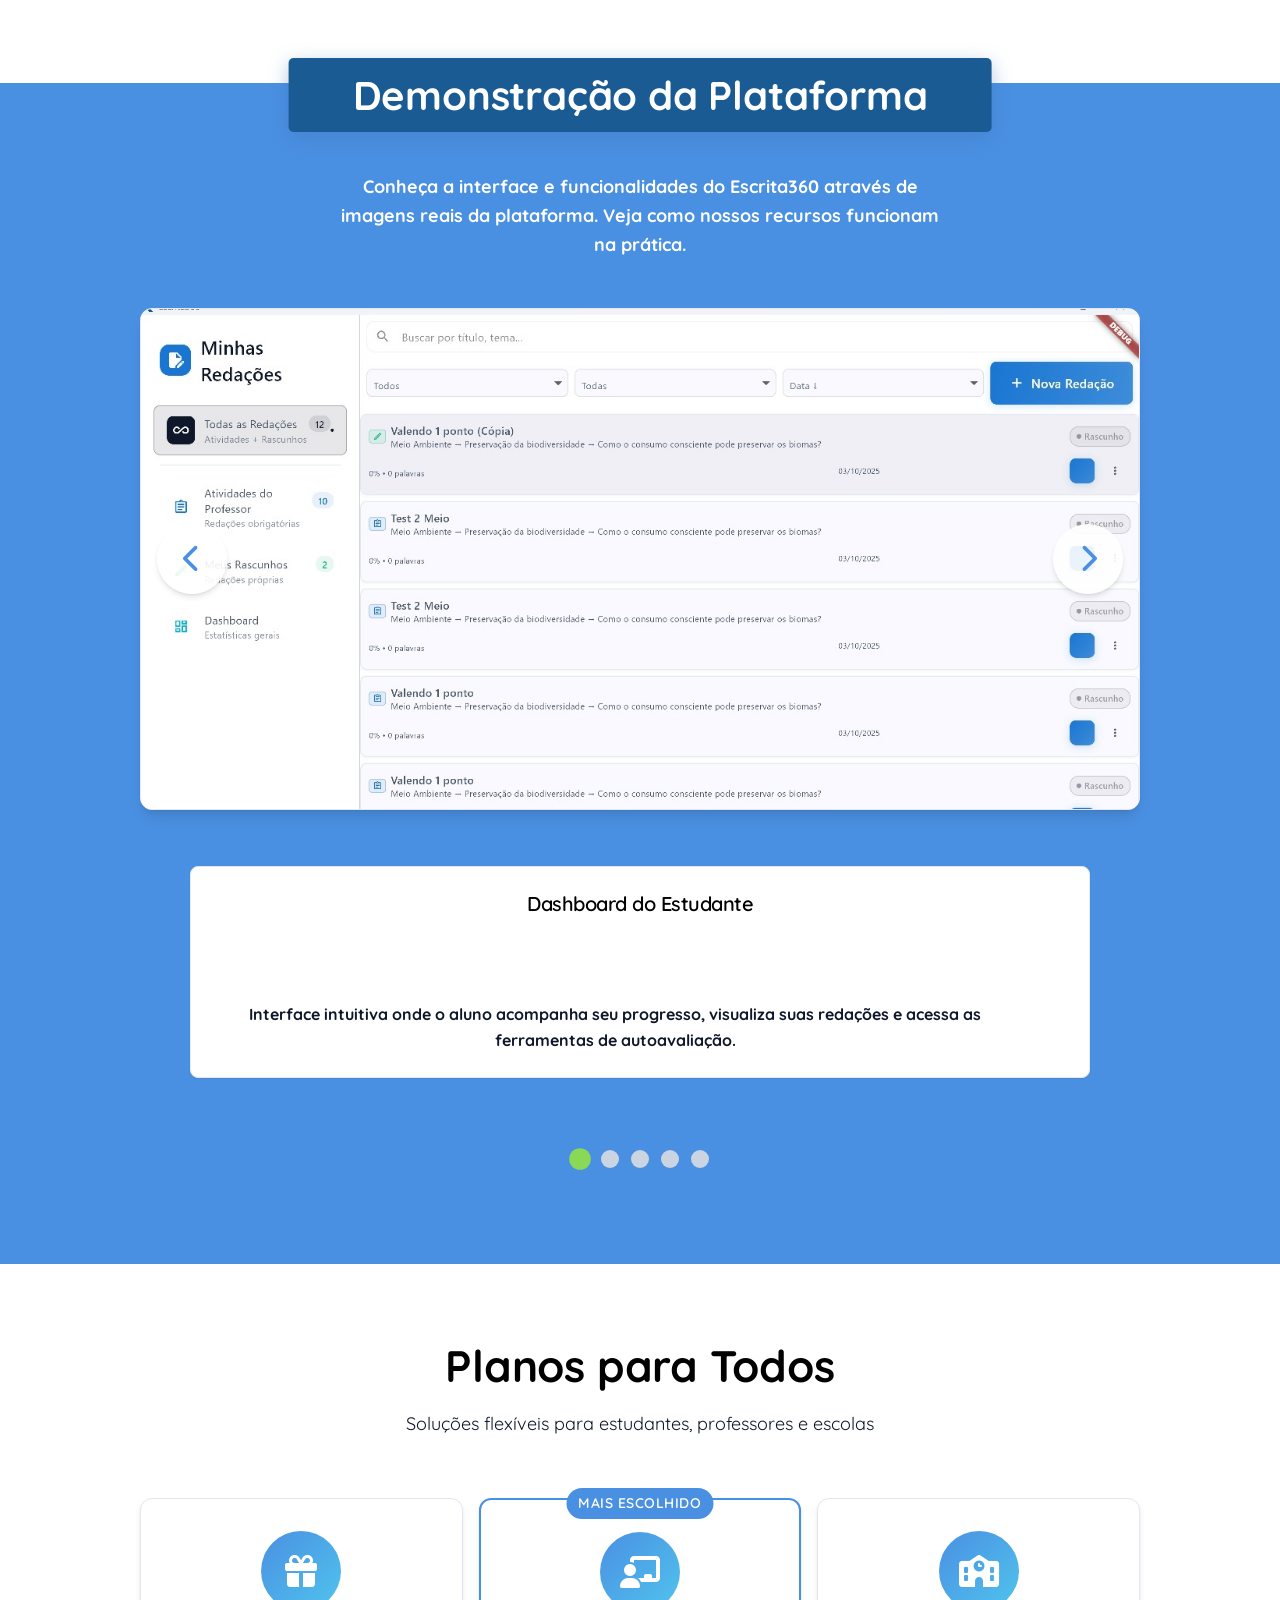
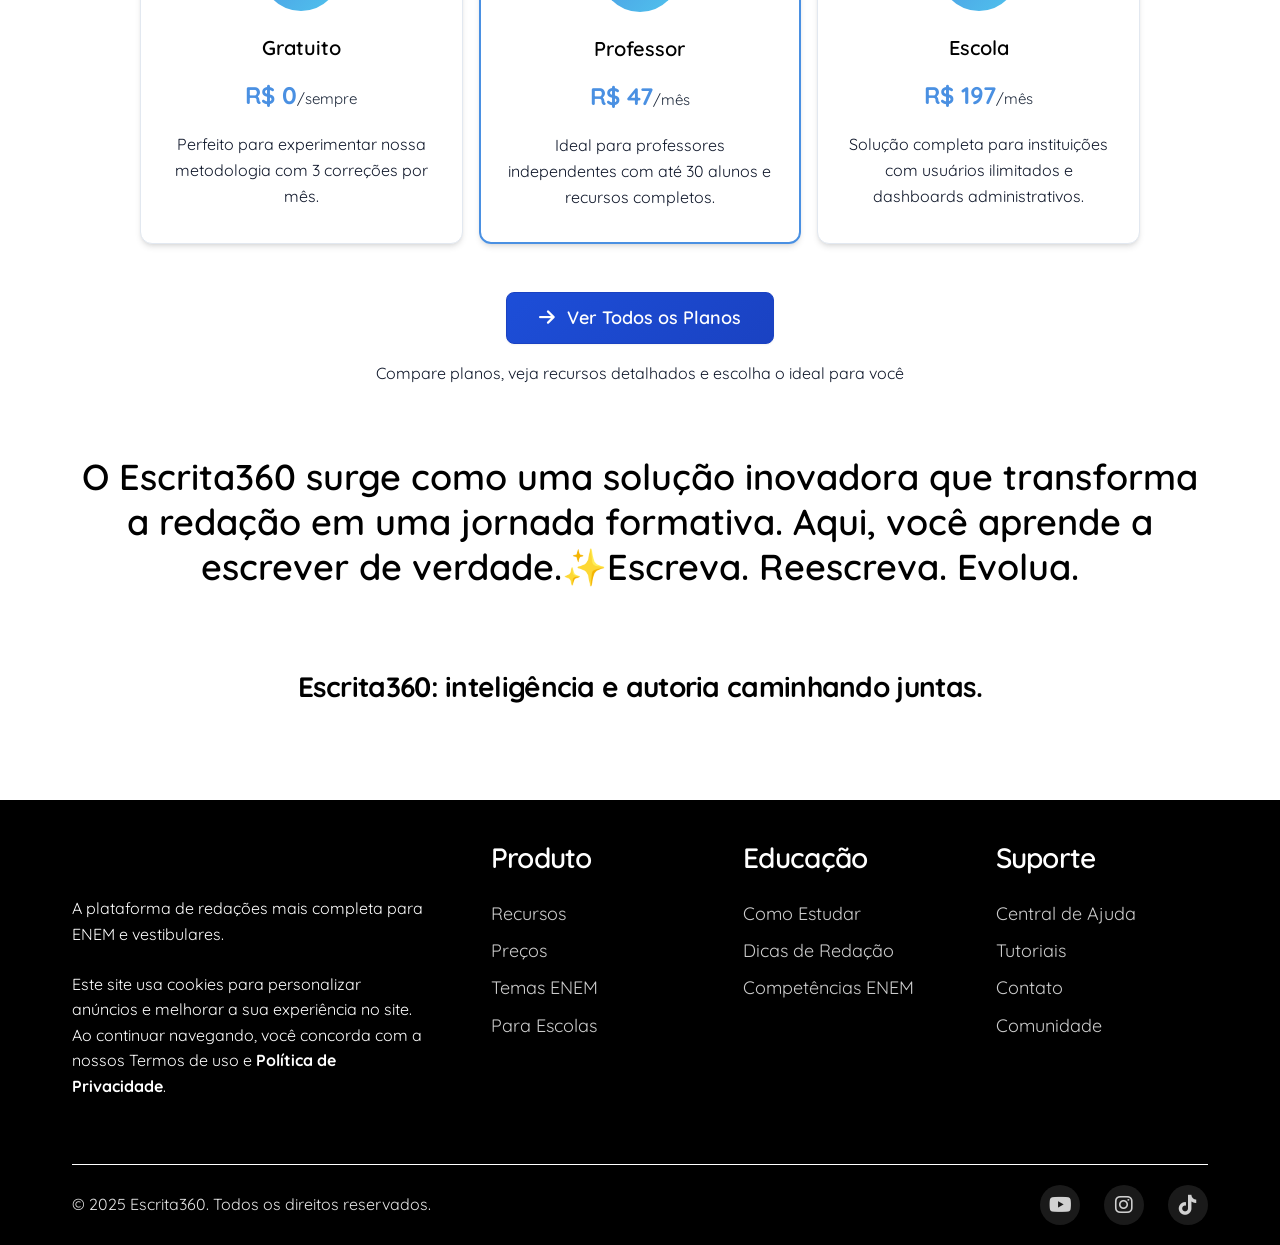
==== commit 6bb2fde3: "Add new HTML page for "Planos para Professores Independentes" with pricing details, credit packages," ====
--- a/index.html
+++ b/index.html
@@ -31,7 +31,17 @@
                 <ul class="nav-menu" role="menubar">
                     <li role="none"><a href="index.html" role="menuitem">Início</a></li>
                     <li role="none"><a href="recursos.html" role="menuitem">Recursos</a></li>
-                    <li role="none"><a href="planos.html" role="menuitem">Planos</a></li>
+                    <li role="none" class="dropdown">
+                        <a href="#" class="dropdown-toggle" role="menuitem" aria-haspopup="true" aria-expanded="false">
+                            Planos
+                            <i class="fas fa-chevron-down dropdown-icon"></i>
+                        </a>
+                        <ul class="dropdown-menu" role="menu">
+                            <li role="none"><a href="planos-estudantes.html" role="menuitem">Estudantes</a></li>
+                            <li role="none"><a href="planos-professores.html" role="menuitem">Professores Independentes</a></li>
+                            <li role="none"><a href="planos-escolas.html" role="menuitem">Escolas</a></li>
+                        </ul>
+                    </li>
                     <li role="none"><a href="#how-it-works" role="menuitem">Metodologia</a></li>
                     <li role="none"><a href="#faq" role="menuitem">FAQ</a></li>
                 </ul>
@@ -55,9 +65,9 @@
                         <span class="badge-text">Escrita360 — Muito além da correção automática para o Enem.</span>
                     </div>
                     <h1 class="hero-title hero-title-three-lines">
-                       <span class="line-1">A plataforma mais completa para o</span>
-                       <span class="line-2">desenvolvimento da escrita unindo <span class="gradient-text">autorregulação</span></span>
-                       <span class="line-3">e uso da <span class="gradient-text">IA no momento certo.</span></span>
+                       <span class="line-1">Inovamos para oferecer a plataforma mais completa</span>
+                       <span class="line-2">para o desenvolvimento da escrita,  <span class="gradient-text">unindo</span></span>
+                       <span class="line-3">autorregulação e <span class="gradient-text">inteligência artificial. </span></span>
                     </h1>
                 </div>
                 <div class="hero-image">
@@ -79,7 +89,7 @@
                     </div>
                     <h3>Estudantes independentes</h3>
                     <p style="font-weight: bold;">Ideal para quem quer desenvolver habilidades de escrita exigidas pela escola, pelo ENEM e pelas competências do século XXI. Aqui, o aluno vivencia uma imersão autorregulada, em que pode escrever, reescrever e analisar, com análises ilimitadas e insights inteligentes. A IA atua como assistente de escrita, ajudando a aprimorar argumentos, estrutura e linguagem.</p>
-                     <p style="font-weight: bold;">✨ Mais do que corrigir, é aprender a escrever.</p>
+                     <p style="font-weight: bold;"> Mais do que corrigir, é aprender a escrever.</p>
                 </div>
                
                 <div class="audience-card">
@@ -88,15 +98,15 @@
                     </div>
                     <h3>Professores independentes</h3>
                     <p style="font-weight: bold;"> Pensado para educadores que atuam em cursos preparatórios ou plataformas online, o Escrita360 otimiza o tempo de correção e amplia o alcance do ensino de redação. Com relatórios automáticos e acompanhamento por versão, o professor foca no que importa: orientar o aprendizado.</p>
-                     <p style="font-weight: bold;">⚡ Mais produtividade para o professor, mais aprendizado para o aluno.</p>
+                     <p style="font-weight: bold;"> Mais produtividade para o professor, mais aprendizado para o aluno.</p>
                 </div>
                  <div class="audience-card">
                     <div class="audience-icon">
                         <i class="fas fa-school"></i>
                     </div>
                      <h3>Escolas</h3>
-                               <p style="font-weight: bold;margin-top: 36spx;">Plataforma completa para integrar a escrita autoral ao currículo, desenvolvendo autonomia e autorregulação nos alunos. Permite acompanhar turmas em tempo real, gerar relatórios personalizados e promover práticas de escrita formativas em larga escala.</p>
-                               <p style="font-weight: bold; margin-top: var(--space-4);"> 🌟 Ideal para redações escolares e preparatórios para o ENEM.</p>
+                               <p style="font-weight: bold;margin-top: 36px;">Plataforma completa para integrar a escrita autoral ao currículo, desenvolvendo autonomia e autorregulação nos alunos. Permite acompanhar turmas em tempo real, gerar relatórios personalizados e promover práticas de escrita formativas em larga escala.</p>
+                               <p style="font-weight: bold; margin-top: var(--space-4);"> Ideal para redações escolares e preparatórios para o ENEM.</p>
                 </div>
             </div>
             
@@ -120,7 +130,7 @@
                       <div class="difference-item right-image bg-blue">
                         <div class="difference-text">
                             <h3>Escrita360</h3>
-                            <p>O módulo de escrita imersivo introduz o uso de parágrafo-padrão como ponto de partida para organizar ideias, estruturar argumentos e escrever com clareza e segurança. A plataforma oferece recursos essenciais para análises automáticas e ilimitadas (  estrutura, fluidez, coesão textual -referencial e sequencial), frequência de palavras, equilíbrio entre tamanhos de frases e parágrafos e consistência geral do texto.   Essa prática busca estimular   o aluno a   escrever, analisar e reescrever  , a fim de desenvolver a autonomia e a consciência sobre o próprio processo de escrita.</p>
+                            <p>A plataforma Escrita360 é um laboratório virtual, que transforma o aprendizado da escrita em uma experiência autorregulada e formativa. Permite ao usuário escrever, revisar, reescrever e analisar seus textos, por meio de recursos inteligentes de análise e geração de insights que favorecem a melhoria contínua e o desenvolvimento de competências linguísticas, argumentativas, críticas e criativas dos estudantes.</p>
                         </div>
                         <div class="difference-image">
                          <div class="difference-image">
@@ -128,7 +138,31 @@
                         </div>
                         </div>
                     </div>
-                    <!-- Item 2: Imagem à esquerda -->
+                       <!-- Item 2: Imagem à esquerda -->
+                    <div class="difference-item left-image bg-white">
+                        <div class="difference-image">
+                           <div class="difference-image">
+                            <img src="assets/assets/Escrita360_imagens/imagem26.png" alt="Escrita Autorregulada no Centro" class="difference-img">
+                        </div>
+                        </div>
+                        <div class="difference-text">
+                            <h3>Imersão total com Análise Integrada em Tempo Real</h3>
+                            <p> O módulo de escrita imersivo introduz o uso de parágrafo-padrão como ponto de partida para organizar ideias, estruturar argumentos e escrever com clareza e segurança. A plataforma oferece recursos essenciais para análises automáticas e ilimitadas (estrutura, fluidez, coesão textual -referencial e sequencial), frequência de palavras, equilíbrio entre tamanhos de frases e parágrafos e consistência geral do texto. Essa prática busca estimular o aluno a escrever, analisar e reescrever, a fim de desenvolver a autonomia e a consciência sobre o próprio processo de escrita.</p>
+                        </div>
+                    </div>
+                             <!-- Item 4: Imagem à direita -->
+                    <div class="difference-item right-image bg-blue">
+                        <div class="difference-text">
+                            <h3>Painel de Sentimentos</h3>
+                            <p>Recurso voltado ao desenvolvimento integral do aluno, estimulando a autorregulação emocional durante o processo de escrita. Ele auxilia o estudante a compreender e gerenciar suas emoções, crenças e atitudes diante da produção textual, fortalecendo a confiança e o engajamento. Ao refletir sobre como se sente ao escrever, o aluno aprende a lidar com desafios, aprimora o foco e desenvolve autonomia, pensamento crítico, criatividade e autoconfiança, pilares essenciais para a escola, o ENEM e as demandas do século XXI.</p>
+                        </div>
+                        <div class="difference-image">
+                         <div class="difference-image">
+                            <img src="assets/assets/Escrita360_imagens/imagemdemocirc7.png" alt="Escrita Autorregulada no Centro" class="difference-img">
+                        </div>
+                        </div>
+                    </div>
+                    <!-- Item 3: Imagem à esquerda -->
                       <div class="difference-item left-image bg-white">
                         <div class="difference-image">
                            <div class="difference-image">
@@ -140,35 +174,11 @@
                             <p>Diferente de plataformas que apenas corrigem textos prontos, a Escrita360 coloca a autorregulação como eixo principal. O estudante vivencia todo o processo de escrita, do planejamento à autoavaliação, em uma experiência imersiva, construída por meio de rascunhos, revisões e reescritas, que transforma a redação em um percurso formativo e contínuo.</p>
                         </div>
                     </div>
+
+           
                     
-                    <!-- Item 3: Imagem à direita -->
-                    <div class="difference-item right-image bg-blue">
-                        <div class="difference-text">
-                            <h3>Painel de Sentimentos</h3>
-                            <p>Recurso voltado ao desenvolvimento integral do aluno, estimulando a autorregulação emocional durante o processo de escrita. Ele auxilia o estudante a compreender e gerenciar suas emoções, crenças e atitudes diante da produção textual, fortalecendo a confiança e o engajamento. Ao refletir sobre como se sente ao escrever, o aluno aprende a lidar com desafios, aprimora o foco e desenvolve autonomia, pensamento crítico, criatividade e autoconfiança, pilares essenciais para a escola, o ENEM e as demandas do século XXI.</p>
-                        </div>
-                        <div class="difference-image">
-                         <div class="difference-image">
-                            <img src="assets/assets/Escrita360_imagens/imagemdemocirc7.png" alt="Escrita Autorregulada no Centro" class="difference-img">
-                        </div>
-                        </div>
-                    </div>
-                    
-                    <!-- Item 4: Imagem à esquerda -->
-                    <div class="difference-item left-image bg-white">
-                        <div class="difference-image">
-                           <div class="difference-image">
-                            <img src="assets/assets/Escrita360_imagens/imagem26.png" alt="Escrita Autorregulada no Centro" class="difference-img">
-                        </div>
-                        </div>
-                        <div class="difference-text">
-                            <h3>Imersão total com Análise Integrada em Tempo Real</h3>
-                            <p> O módulo de escrita imersivo introduz o uso de parágrafo-padrão como ponto de partida para organizar ideias, estruturar argumentos e escrever com clareza e segurança. A plataforma oferece recursos essenciais para análises automáticas e ilimitadas (estrutura, fluidez, coesão textual -referencial e sequencial), frequência de palavras, equilíbrio entre tamanhos de frases e parágrafos e consistência geral do texto. Essa prática busca estimular o aluno a escrever, analisar e reescrever, a fim de desenvolver a autonomia e a consciência sobre o próprio processo de escrita.</p>
-                        </div>
-                    </div>
-                    
-                
-                    
+                 
+                
                     <!-- Item 5: Imagem à direita -->
                     <div class="difference-item right-image bg-blue">
                         <div class="difference-text">
--- a/styles.css
+++ b/styles.css
@@ -969,7 +969,7 @@
     margin: 0;
     font-weight: bold;
     line-height: var(--line-height-relaxed);
-    max-width: 600px;
+    max-width: 800px;
     text-align: justify;
 }
 .difference-text h3{
@@ -3183,7 +3183,7 @@
     font-size: var(--font-size-lg);
     line-height: 1.7;
     color: var(--text-secondary);
-    margin-bottom: var(--space-5);
+    margin-bottom: var(--space-3);
 }
 
 .focus-points {
@@ -3826,8 +3826,8 @@
 
 .difference-item {
     display: grid;
-    grid-template-columns: 1fr 1fr;
-    gap: var(--space-2);
+    grid-template-columns: 1.5fr 1fr;
+    gap: var(--space-4);
     align-items: center;
     padding: var(--space-8);
     border-radius: var(--radius-xl);
@@ -3850,6 +3850,7 @@
 
 .difference-item.bg-blue .difference-text p {
     color: rgba(255, 255, 255, 0.9);
+    max-width: 800px;
 }
 
 .difference-item.bg-white {
@@ -3864,6 +3865,7 @@
 
 .difference-item.bg-white .difference-text p {
     color: var(--text-secondary);
+    max-width: 800px;
 }
 
 .difference-item:hover {
@@ -3895,6 +3897,15 @@
     grid-area: text;
 }
 
+/* Ajustes específicos para left-image com background white */
+.difference-item.left-image.bg-white {
+    grid-template-columns: 0.8fr 1.7fr;
+}
+
+.difference-item.left-image.bg-white .difference-image {
+    height: 200px;
+}
+
 /* Alternância: imagem à direita */
 .difference-item.right-image {
     grid-template-areas: "text image";
@@ -3912,7 +3923,7 @@
     display: flex;
     justify-content: center;
     align-items: center;
-    height: 300px;
+    height: 220px;
     border-radius: var(--radius-lg);
     background: transparent;
     border: none;
@@ -3992,7 +4003,7 @@
     }
     
     .difference-image {
-        height: 200px;
+        height: 180px;
     }
     
     .difference-text h3 {
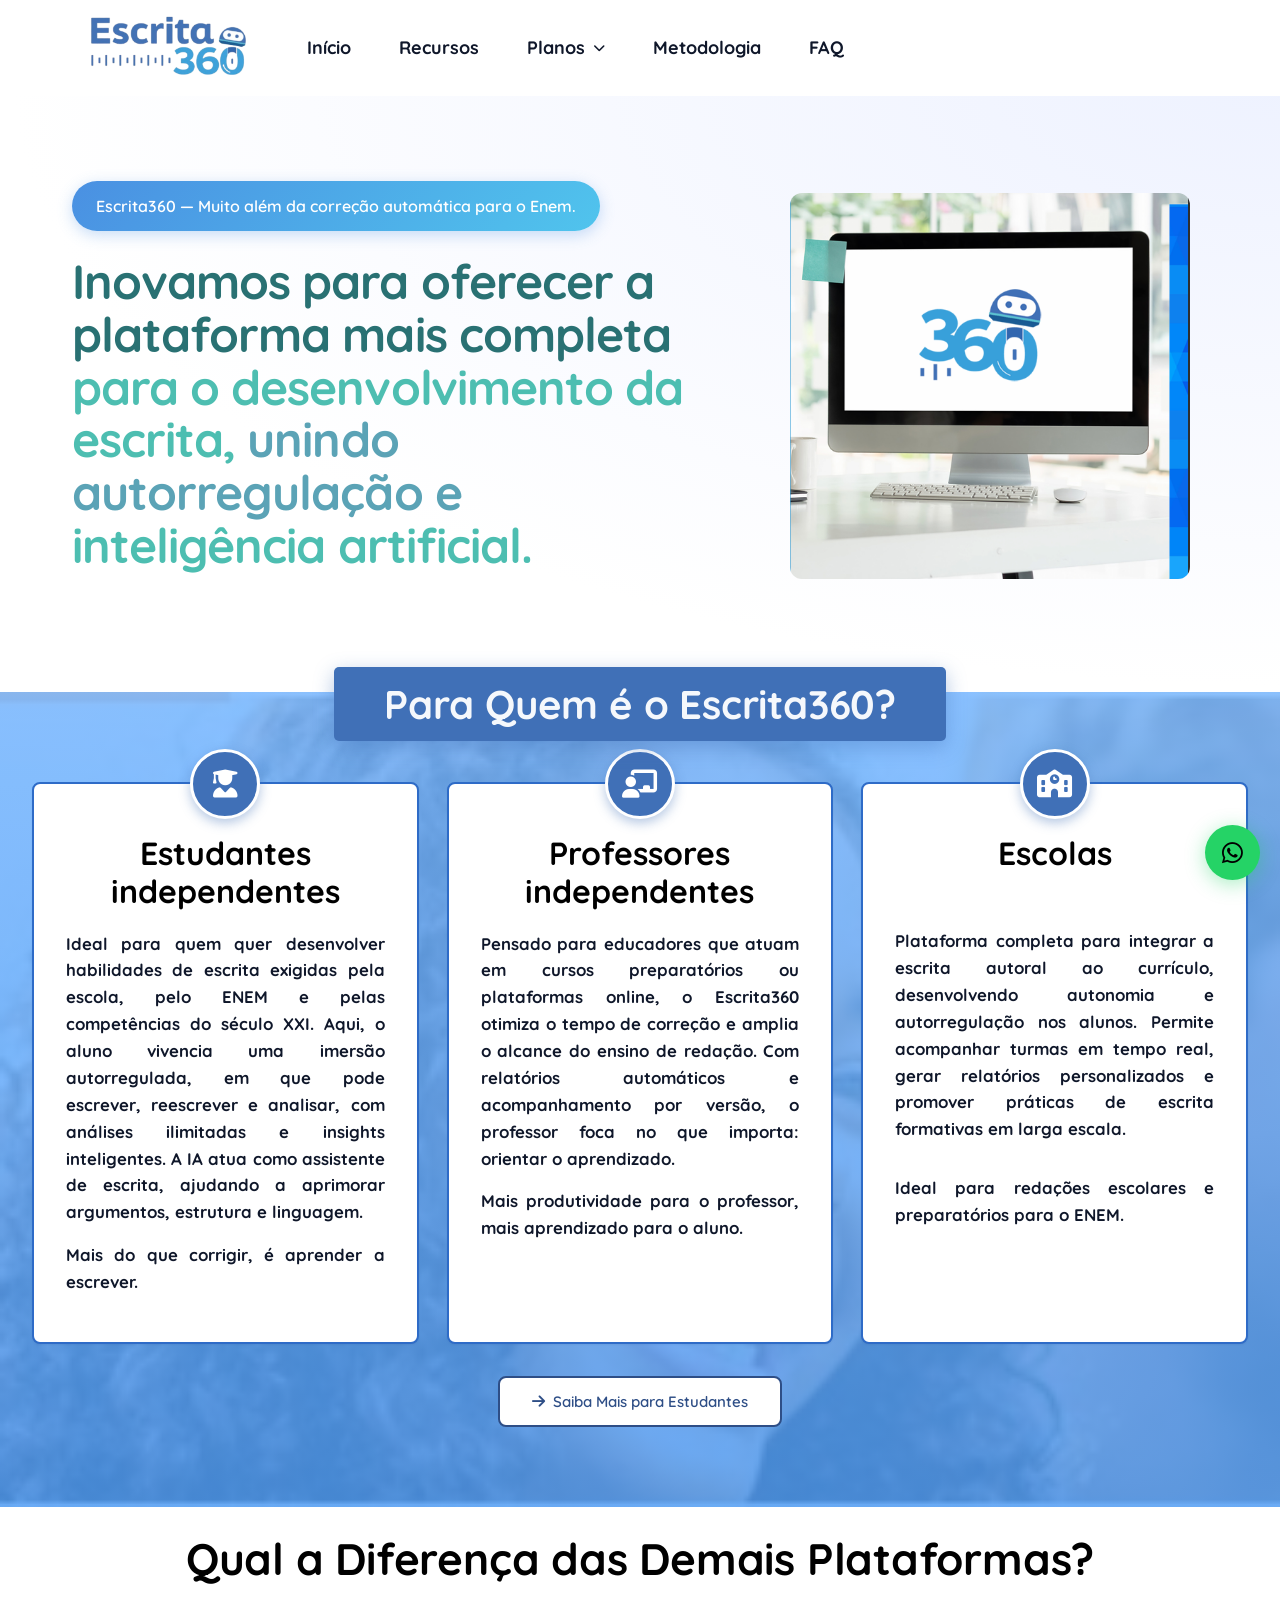
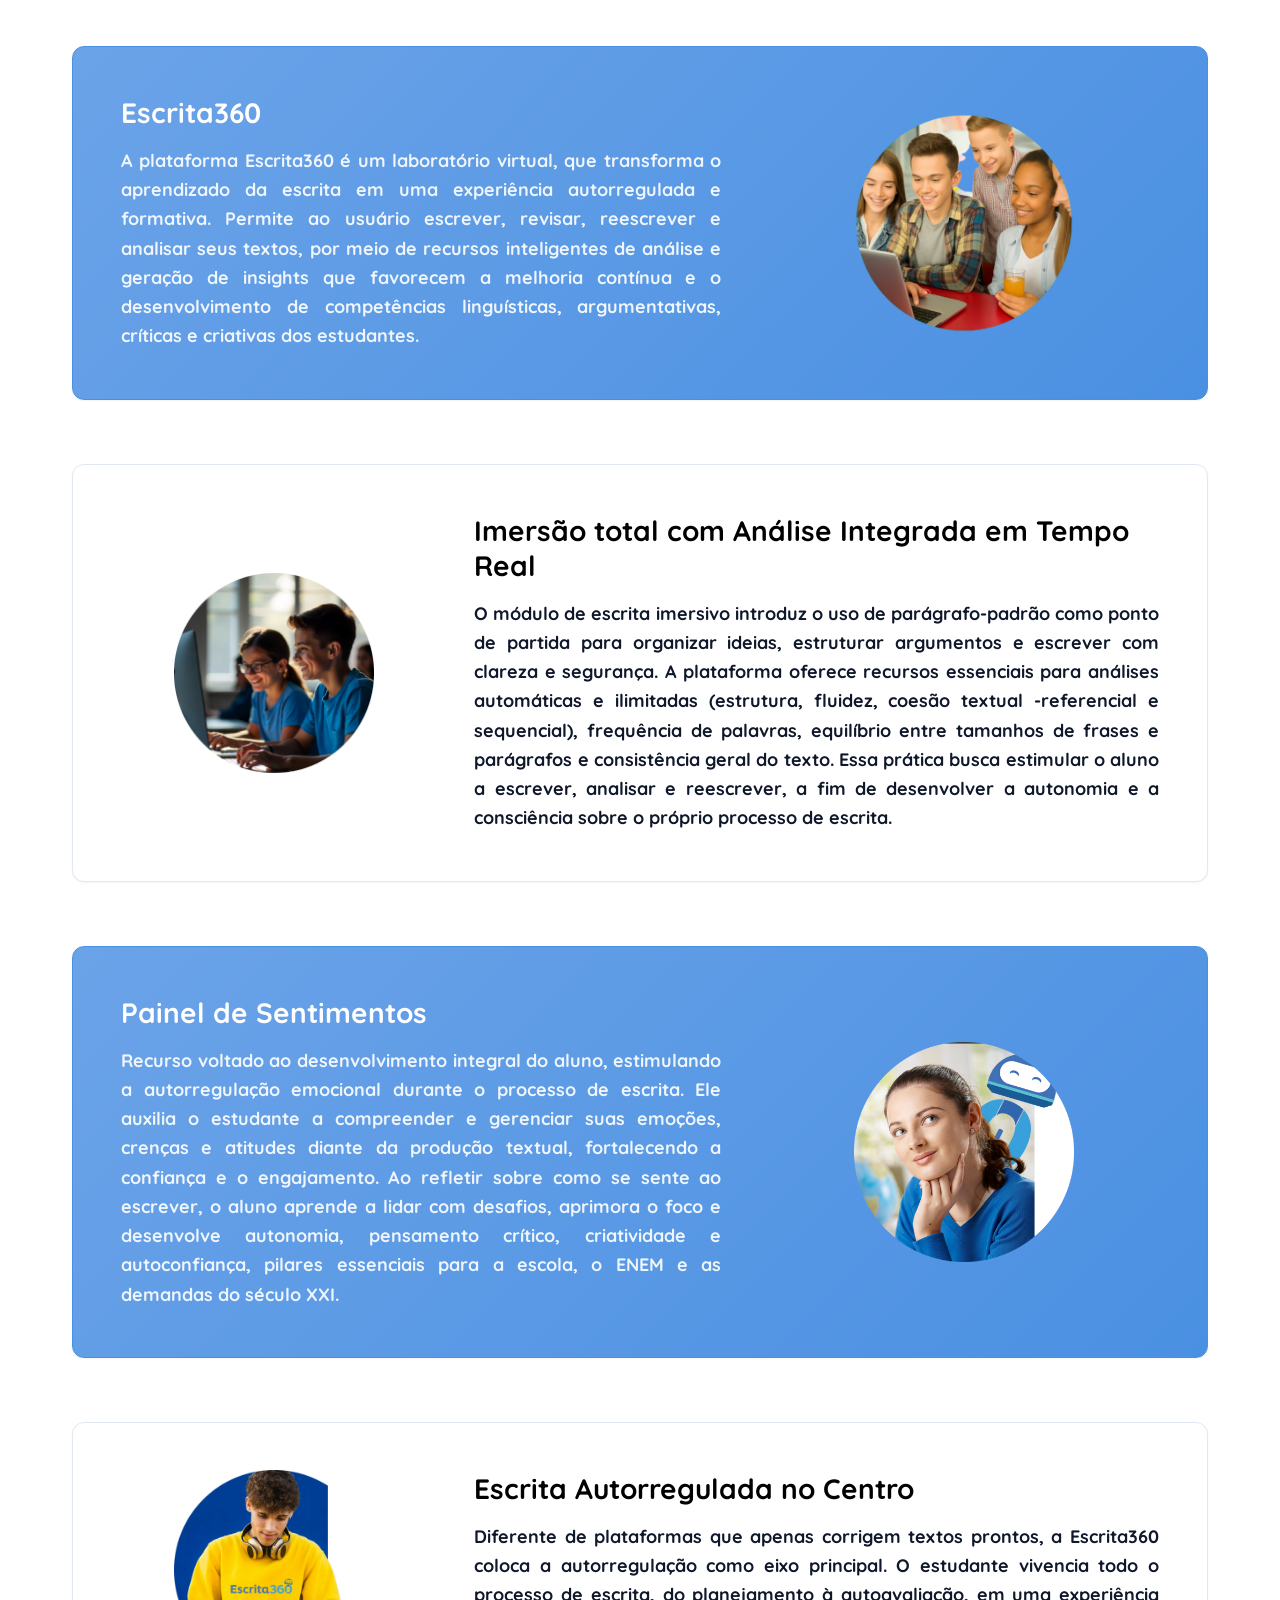
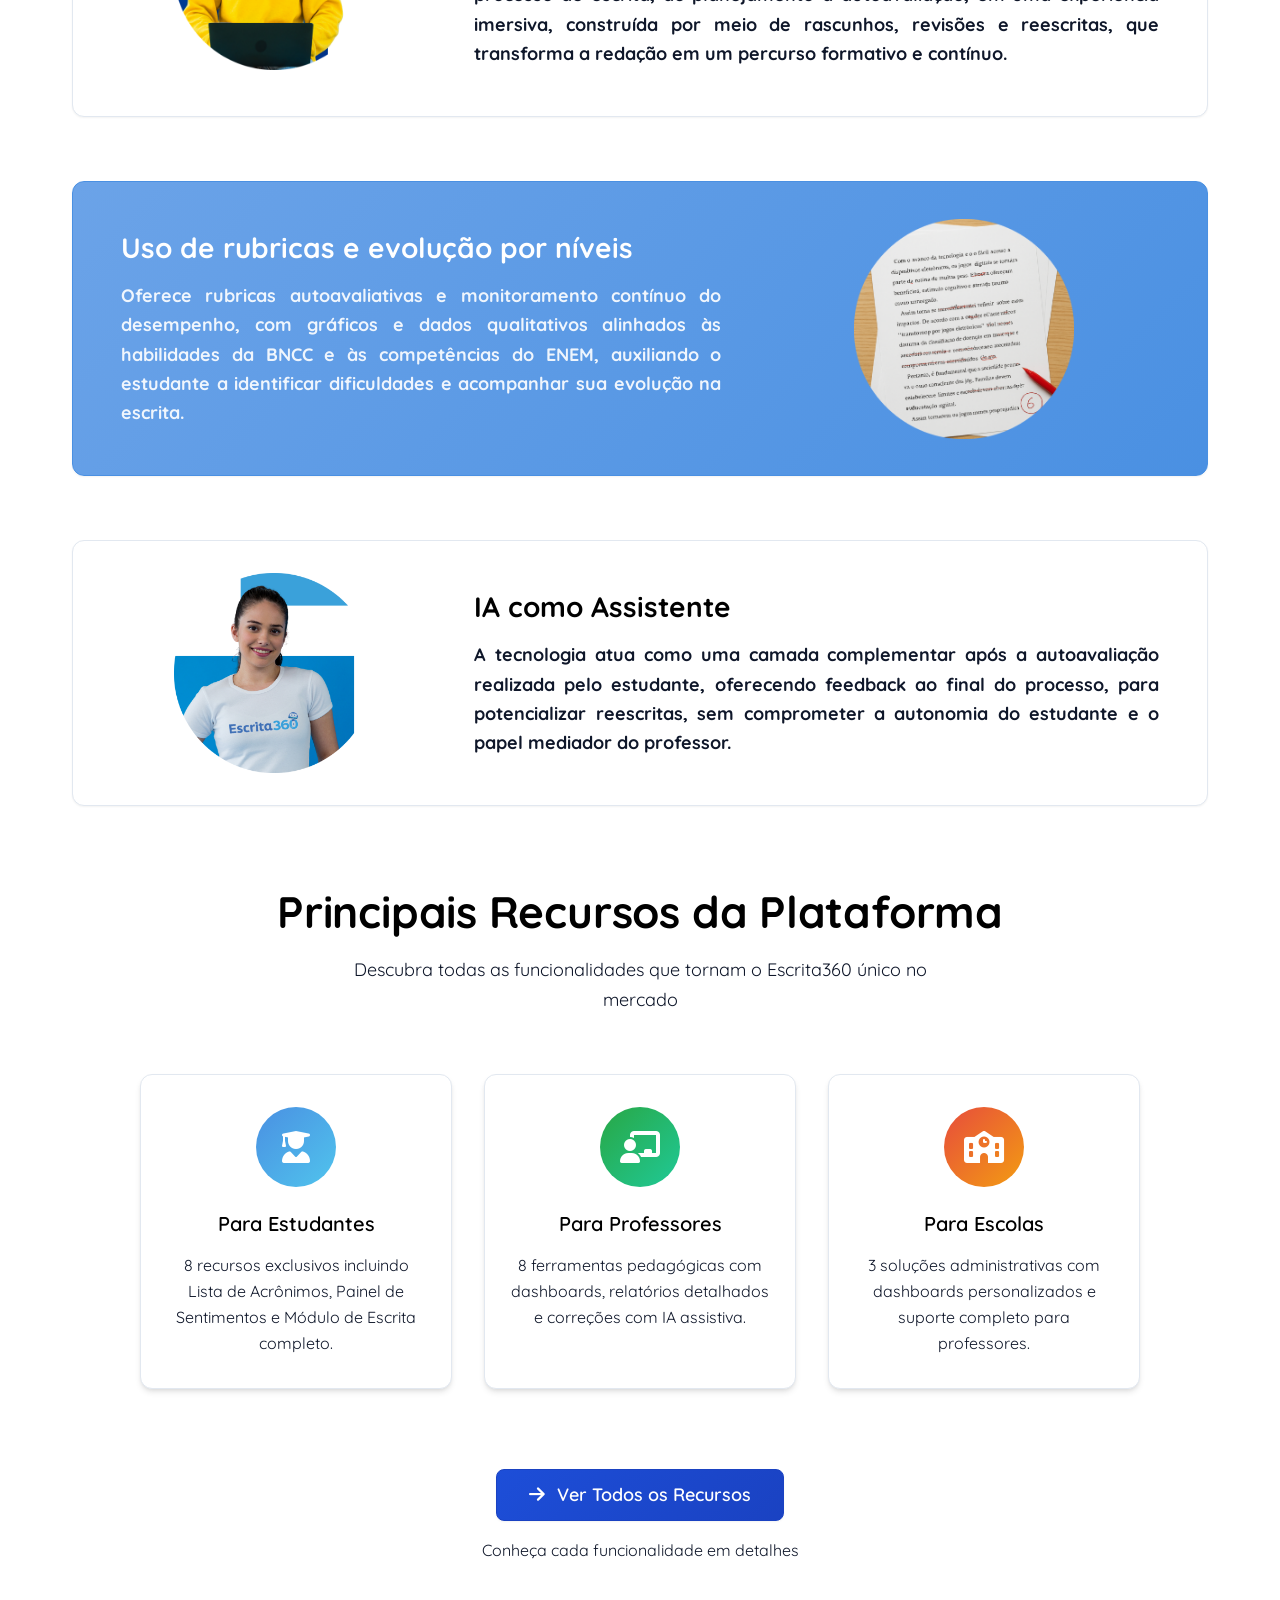
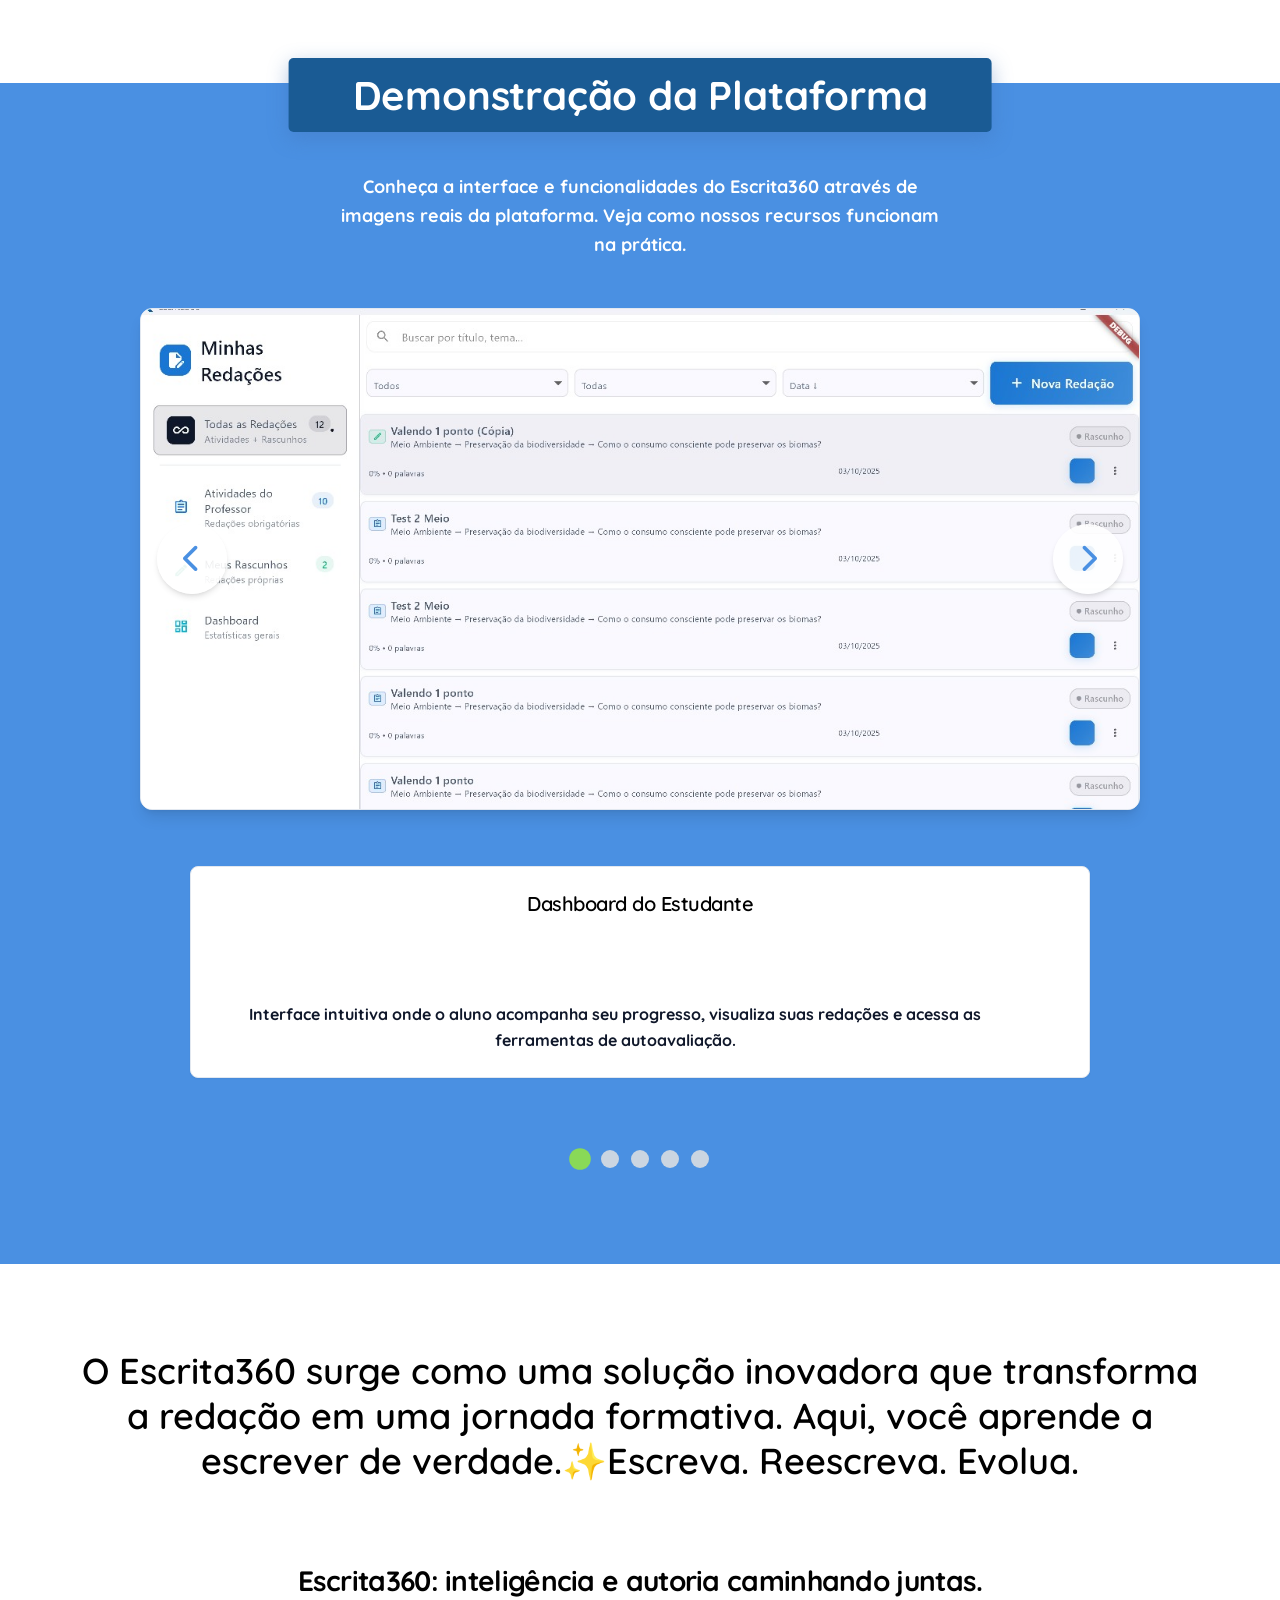
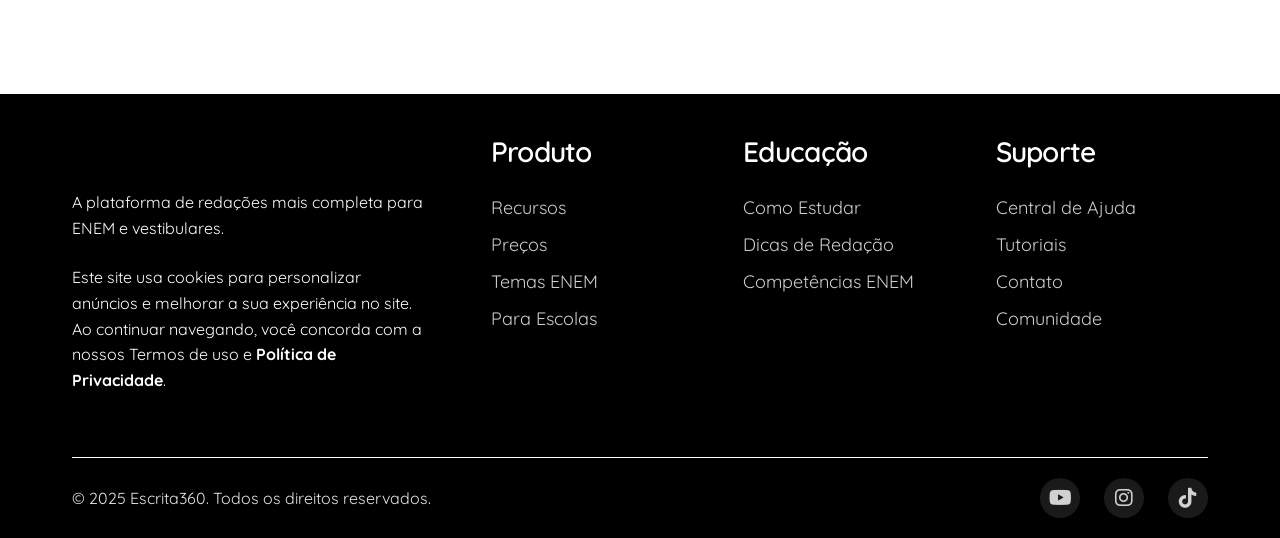
==== commit 24e93883: "ultima_atualizacoes" ====
--- a/index.html
+++ b/index.html
@@ -66,8 +66,8 @@
                     </div>
                     <h1 class="hero-title hero-title-three-lines">
                        <span class="line-1">Inovamos para oferecer a plataforma mais completa</span>
-                       <span class="line-2">para o desenvolvimento da escrita,  <span class="gradient-text">unindo</span></span>
-                       <span class="line-3">autorregulação e <span class="gradient-text">inteligência artificial. </span></span>
+                       <span class="line-2">para o desenvolvimento da escrita, <span class="text-highlight">unindo</span></span>
+                       <span class="line-3">autorregulação e <span class="text-highlight-alt">inteligência artificial.</span></span>
                     </h1>
                 </div>
                 <div class="hero-image">
@@ -328,53 +328,8 @@
         </div>
     </section>
 
-    <!-- Pricing Preview Section -->
-    <section class="container-white" style="padding-bottom: var(--space-8);">
-        <div class="container">
-            <div class="section-header">
-                <h2>Planos para Todos</h2>
-                <p>Soluções flexíveis para estudantes, professores e escolas</p>
-            </div>
-            
-            <div class="pricing-preview">
-                <div class="pricing-highlights" style="gap: var(--space-4);">
-                    <div class="pricing-highlight-item">
-                        <div class="pricing-highlight-icon">
-                            <i class="fas fa-gift"></i>
-                        </div>
-                        <h3>Gratuito</h3>
-                        <div class="highlight-price">R$ 0<span>/sempre</span></div>
-                        <p>Perfeito para experimentar nossa metodologia com 3 correções por mês.</p>
-                    </div>
-                    <div class="pricing-highlight-item featured">
-                        <div class="pricing-highlight-badge">Mais Escolhido</div>
-                        <div class="pricing-highlight-icon">
-                            <i class="fas fa-chalkboard-teacher"></i>
-                        </div>
-                        <h3>Professor</h3>
-                        <div class="highlight-price">R$ 47<span>/mês</span></div>
-                        <p>Ideal para professores independentes com até 30 alunos e recursos completos.</p>
-                    </div>
-                    <div class="pricing-highlight-item">
-                        <div class="pricing-highlight-icon">
-                            <i class="fas fa-school"></i>
-                        </div>
-                        <h3>Escola</h3>
-                        <div class="highlight-price">R$ 197<span>/mês</span></div>
-                        <p>Solução completa para instituições com usuários ilimitados e dashboards administrativos.</p>
-                    </div>
-                </div>
-                
-                <div class="pricing-cta">
-                    <a href="planos.html" class="btn btn-primary btn-lg">
-                        <i class="fas fa-arrow-right"></i>
-                        Ver Todos os Planos
-                    </a>
-                    <p class="cta-subtitle">Compare planos, veja recursos detalhados e escolha o ideal para você</p>
-                </div>
-            </div>
-        </div>
-    </section>
+    <!-- Spacer Section -->
+    <section style="padding: var(--space-10) 0;"></section>
 
     <!-- How It Works Section -->
     <section id="how-it-works" class="how-it-works" style="padding: var(--space-1) 0 var(--space-4) 0;">
--- a/styles.css
+++ b/styles.css
@@ -2323,6 +2323,14 @@
     width: 100% !important;
 }
 
+/* Override gradient for custom colors */
+.hero-title.hero-title-three-lines {
+    background: none !important;
+    -webkit-background-clip: initial !important;
+    -webkit-text-fill-color: initial !important;
+    background-clip: initial !important;
+}
+
 .hero-title-three-lines {
     display: flex !important;
     flex-direction: column !important;
@@ -2338,6 +2346,28 @@
     line-height: 1.1 !important;
     margin: 0 !important;
     padding: 0 !important;
+}
+
+/* Custom colors for hero title */
+.hero-title-three-lines .line-1 {
+    color: #297173 !important;
+}
+
+.hero-title-three-lines .line-2 {
+    color: #4dbeb1 !important;
+}
+
+.hero-title-three-lines .line-3 {
+    color: #5ba3b6 !important;
+}
+
+.hero-title-three-lines .line-2 .text-highlight,
+.hero-title-three-lines .line-3 .text-highlight {
+    color: #5ba3b6 !important;
+}
+
+.hero-title-three-lines .line-3 .text-highlight-alt {
+    color: #4dbeb1 !important;
 }
 
 .hero-description {
@@ -3505,34 +3535,6 @@
     white-space: nowrap;
 }
 
-/* Pricing CTA Section */
-.pricing-cta {
-    text-align: center;
-    padding: var(--space-8);
-    border-radius: var(--radius-xl);
-    background: linear-gradient(135deg, var(--primary-50), var(--secondary-50));
-    border: 2px solid var(--primary-200);
-    max-width: 500px;
-    width: 100%;
-    margin: 0 auto;
-    display: flex;
-    flex-direction: column;
-    align-items: center;
-    justify-content: center;
-}
-
-.pricing-cta .btn {
-    margin-bottom: var(--space-4);
-    padding: var(--space-4) var(--space-8);
-    font-size: var(--font-size-lg);
-    gap: var(--space-3);
-}
-
-.pricing-cta .cta-subtitle {
-    text-align: center;
-    margin: 0;
-}
-
 /* Mobile responsive for resources preview */
 @media (max-width: 768px) {
     .resources-highlights {
@@ -3561,99 +3563,6 @@
         padding: var(--space-3) var(--space-6);
         font-size: var(--font-size-base);
     }
-}
-
-/* Pricing preview section */
-.pricing-preview {
-    display: flex;
-    flex-direction: column;
-    align-items: center;
-    gap: var(--space-4);
-    margin-top: var(--space-6);
-}
-
-.pricing-highlights {
-    display: grid;
-    grid-template-columns: repeat(auto-fit, minmax(300px, 1fr));
-    gap: var(--space-2);
-    width: 100%;
-    max-width: 1000px;
-}
-
-.pricing-highlight-item {
-    text-align: center;
-    padding: var(--space-8) var(--space-6);
-    border-radius: var(--radius-xl);
-    background: var(--card-color);
-    box-shadow: var(--shadow-md);
-    border: 1px solid var(--border-color);
-    transition: all var(--transition-base);
-    position: relative;
-}
-
-.pricing-highlight-item:hover {
-    transform: translateY(-4px);
-    box-shadow: var(--shadow-lg);
-    border-color: var(--primary-color);
-}
-
-.pricing-highlight-item.featured {
-    border: 2px solid var(--primary-color);
-    background: linear-gradient(135deg, var(--primary-50), var(--secondary-50));
-}
-
-.pricing-highlight-badge {
-    position: absolute;
-    top: -12px;
-    left: 50%;
-    transform: translateX(-50%);
-    background: var(--primary-color);
-    color: white;
-    padding: var(--space-1) var(--space-3);
-    border-radius: var(--radius-full);
-    font-size: var(--font-size-xs);
-    font-weight: var(--font-weight-semibold);
-    text-transform: uppercase;
-    letter-spacing: 0.5px;
-}
-
-.pricing-highlight-icon {
-    width: 80px;
-    height: 80px;
-    display: flex;
-    align-items: center;
-    justify-content: center;
-    margin: 0 auto var(--space-6) auto;
-    background: linear-gradient(135deg, var(--primary-color), var(--secondary-color));
-    border-radius: 50%;
-    color: white;
-    font-size: 2rem;
-}
-
-.pricing-highlight-item h3 {
-    font-size: var(--font-size-xl);
-    font-weight: var(--font-weight-semibold);
-    color: var(--text-primary);
-    margin-bottom: var(--space-4);
-}
-
-.highlight-price {
-    font-size: var(--font-size-2xl);
-    font-weight: var(--font-weight-bold);
-    color: var(--primary-color);
-    margin-bottom: var(--space-4);
-}
-
-.highlight-price span {
-    font-size: var(--font-size-sm);
-    font-weight: var(--font-weight-normal);
-    color: var(--text-muted);
-}
-
-.pricing-highlight-item p {
-    color: var(--text-secondary);
-    line-height: var(--line-height-relaxed);
-    margin: 0;
 }
 
 /* Comparison table styles */
@@ -3744,63 +3653,7 @@
     margin: 0;
 }
 
-/* Mobile responsive for pricing preview */
-@media (max-width: 768px) {
-    .pricing-highlights {
-        grid-template-columns: 1fr;
-        gap: var(--space-6);
-    }
-    
-    .pricing-highlight-item {
-        padding: var(--space-6) var(--space-4);
-    }
-    
-    .pricing-highlight-icon {
-        width: 60px;
-        height: 60px;
-        font-size: 1.5rem;
-        margin-bottom: var(--space-4);
-    }
-    
-    .pricing-cta {
-        padding: var(--space-6) var(--space-4);
-        margin: 0 var(--space-4);
-        display: flex !important;
-        flex-direction: column !important;
-        align-items: center !important;
-        justify-content: center !important;
-        text-align: center !important;
-    }
-    
-    .pricing-cta .btn {
-        width: 100%;
-        display: flex !important;
-        align-items: center !important;
-        justify-content: center !important;
-        padding: var(--space-3) var(--space-6);
-        font-size: var(--font-size-base);
-    }
-    
-    .comparison-table-container {
-        margin: var(--space-6) -var(--space-4);
-        border-radius: 0;
-    }
-    
-    .comparison-table th,
-    .comparison-table td {
-        padding: var(--space-2);
-        font-size: var(--font-size-sm);
-    }
-    
-    .faq-grid {
-        grid-template-columns: 1fr;
-        gap: var(--space-4);
-    }
-    
-    .faq-item {
-        padding: var(--space-4);
-    }
-}
+
 
 /* Platform Differences Section */
 .platform-differences {
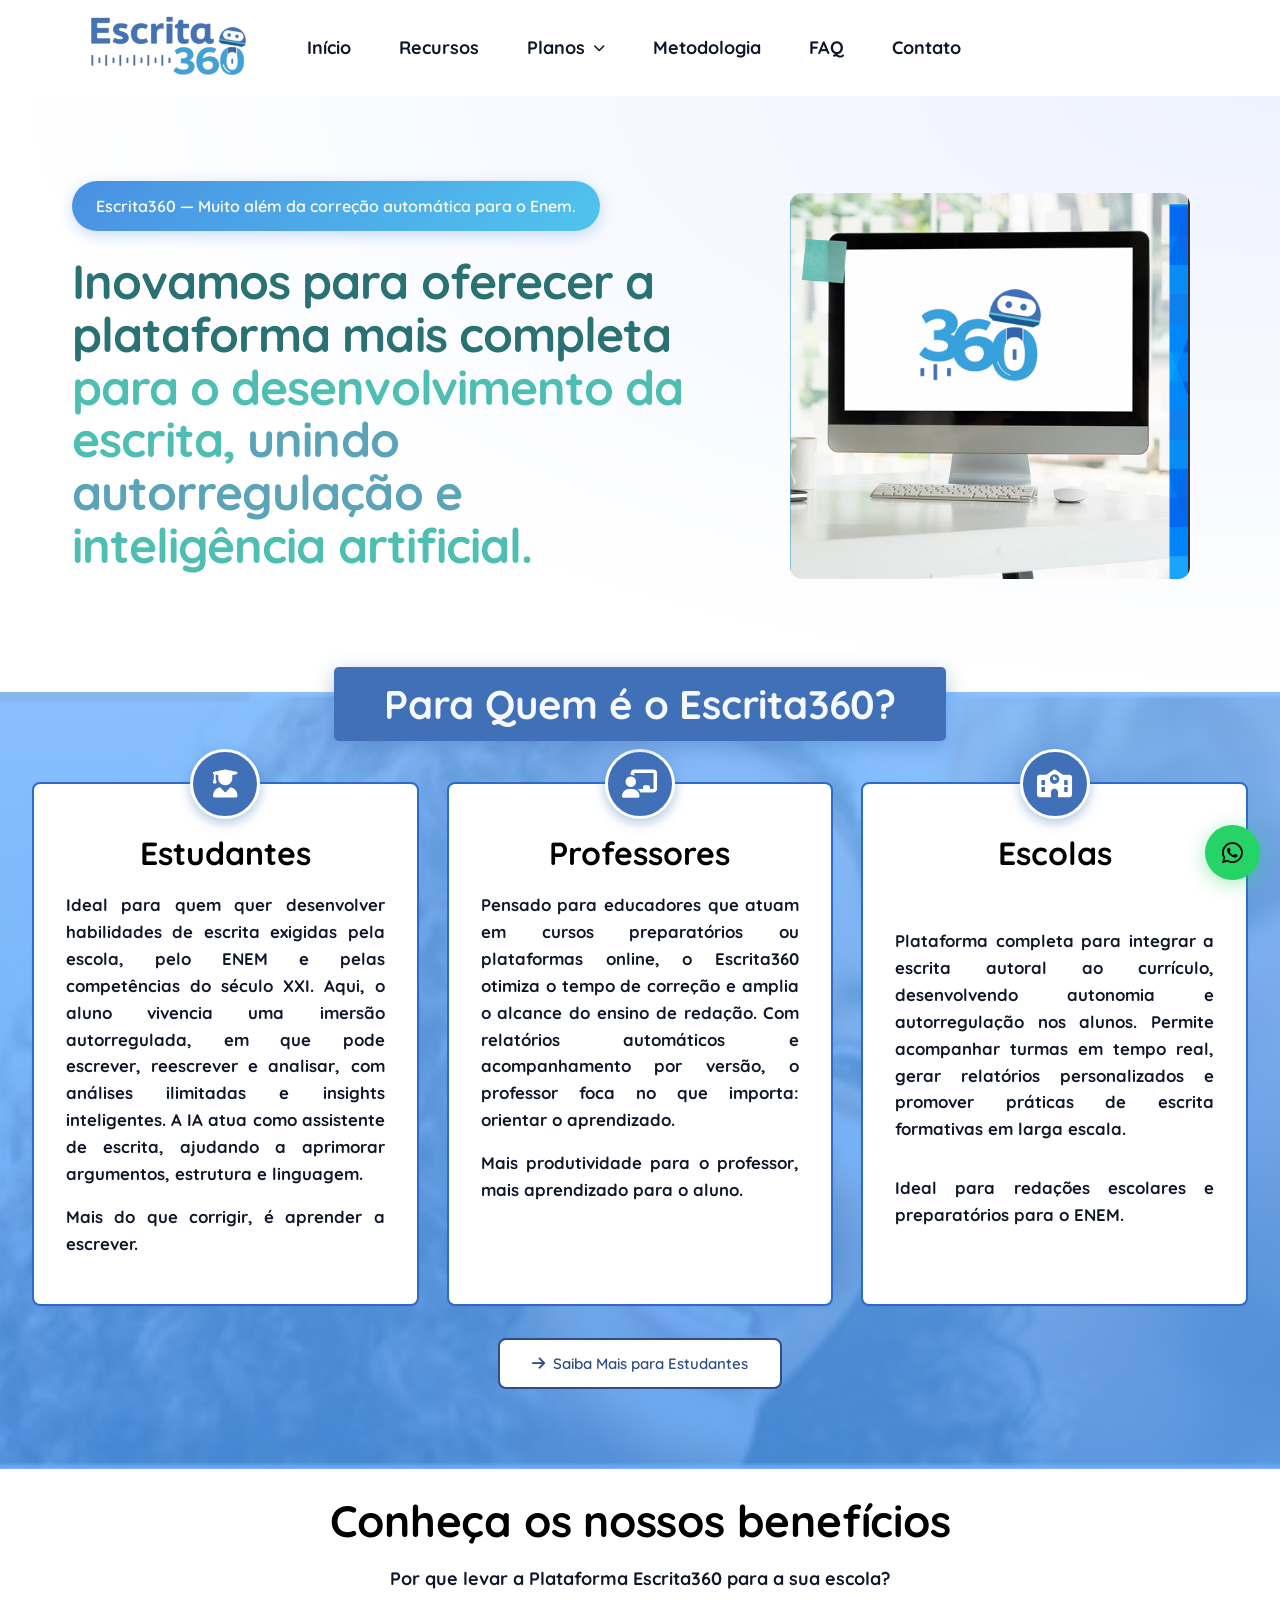
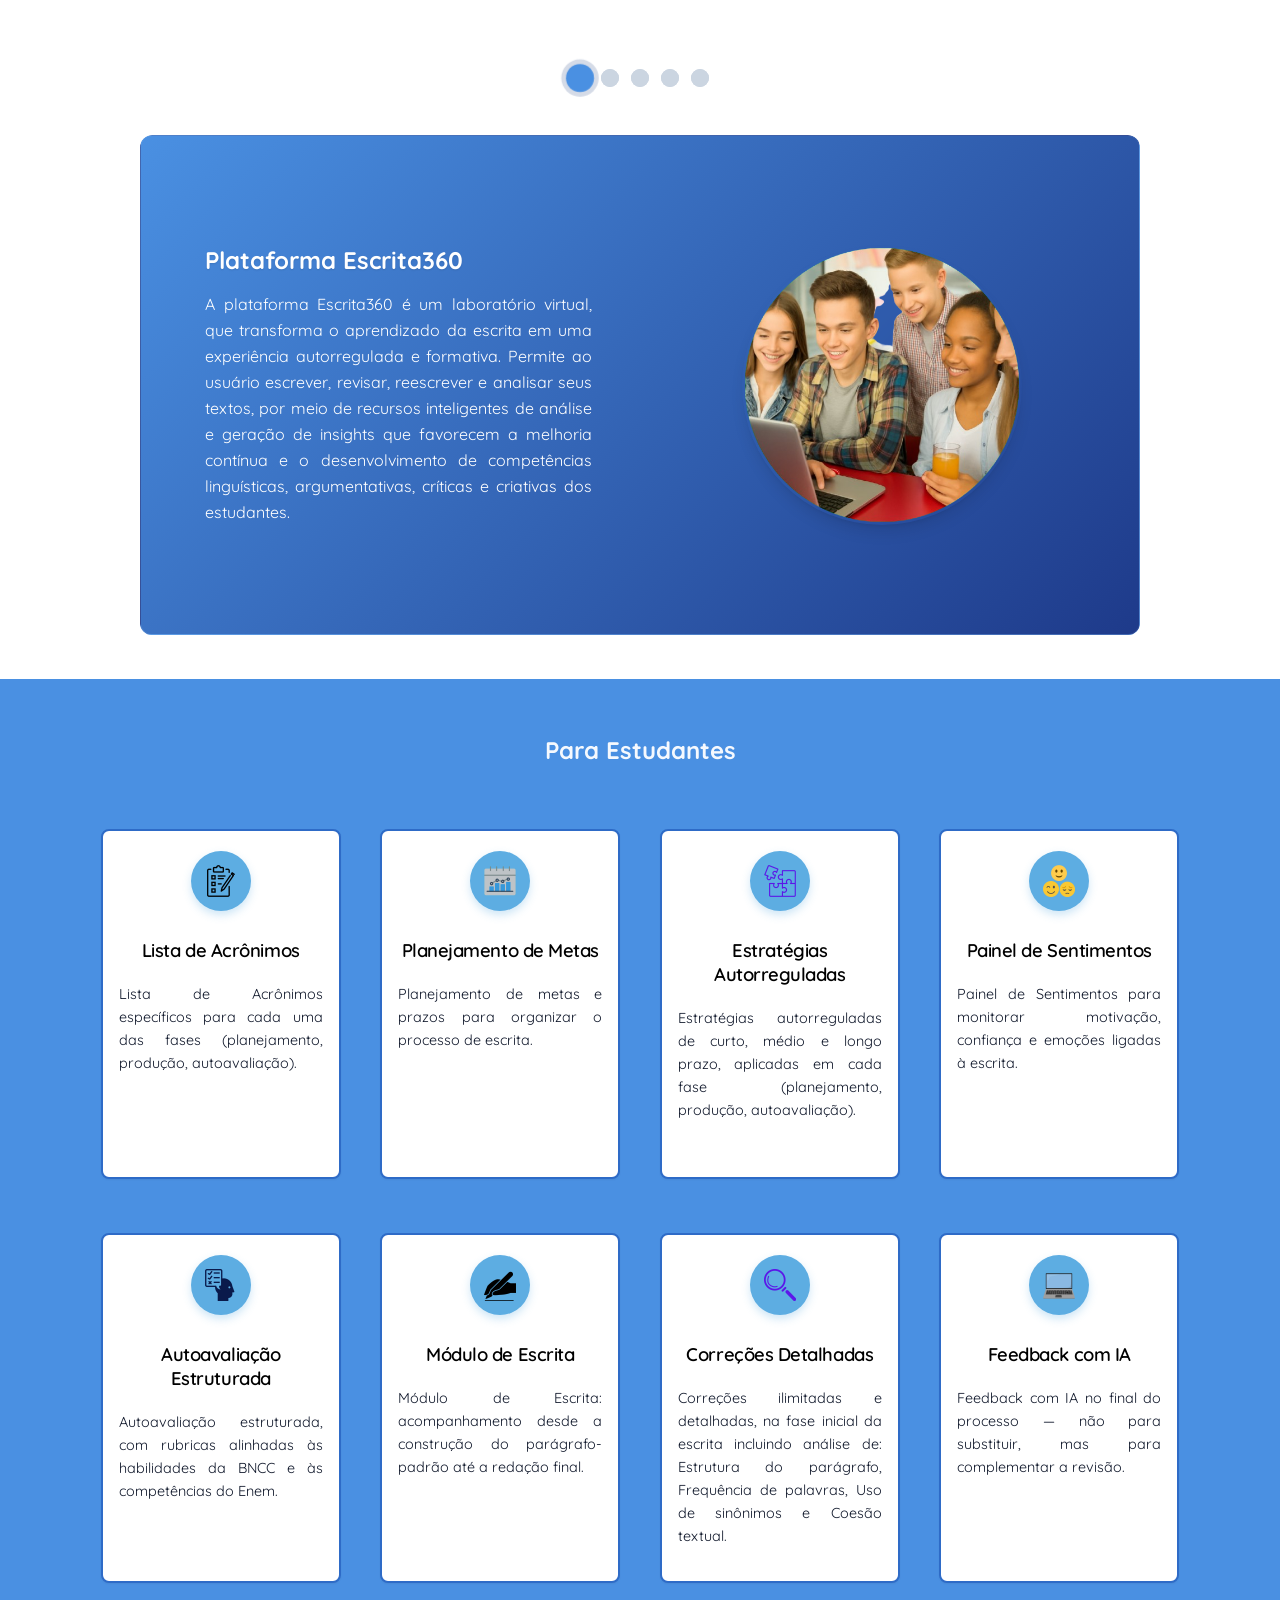
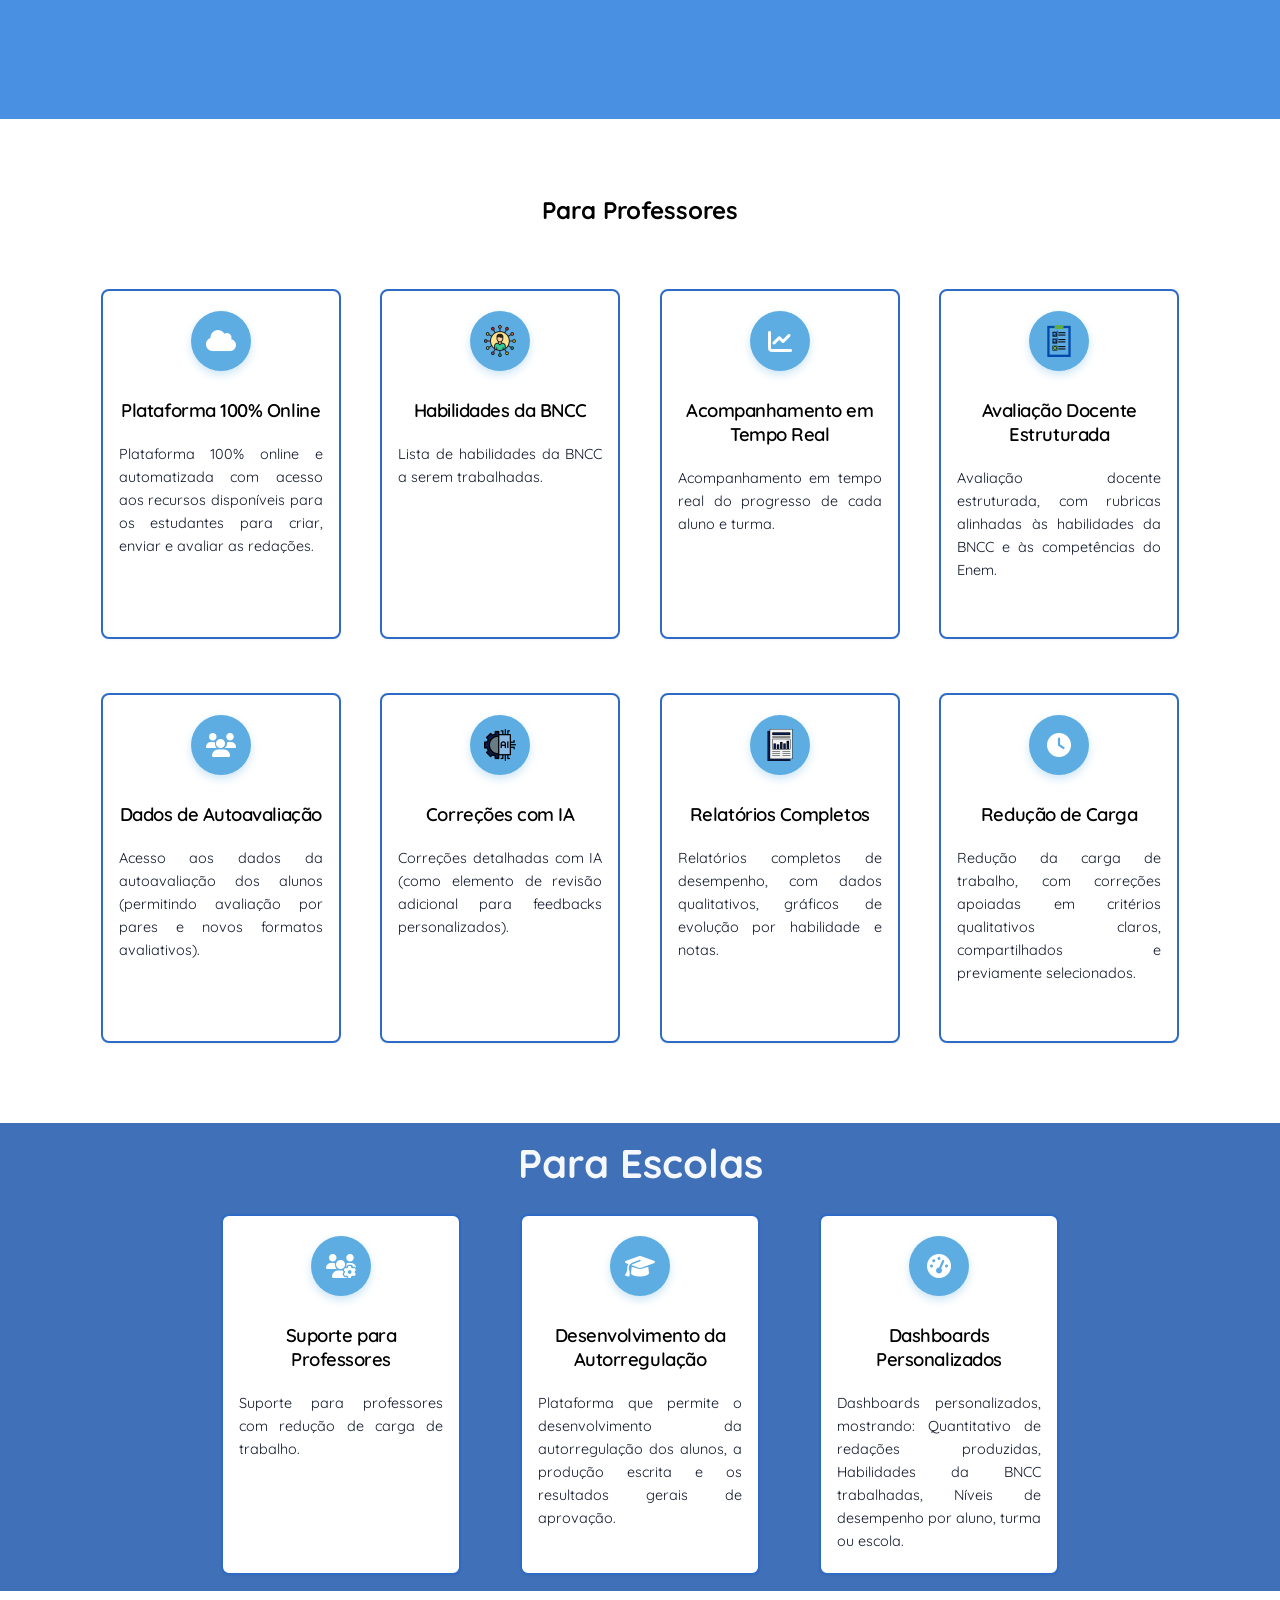
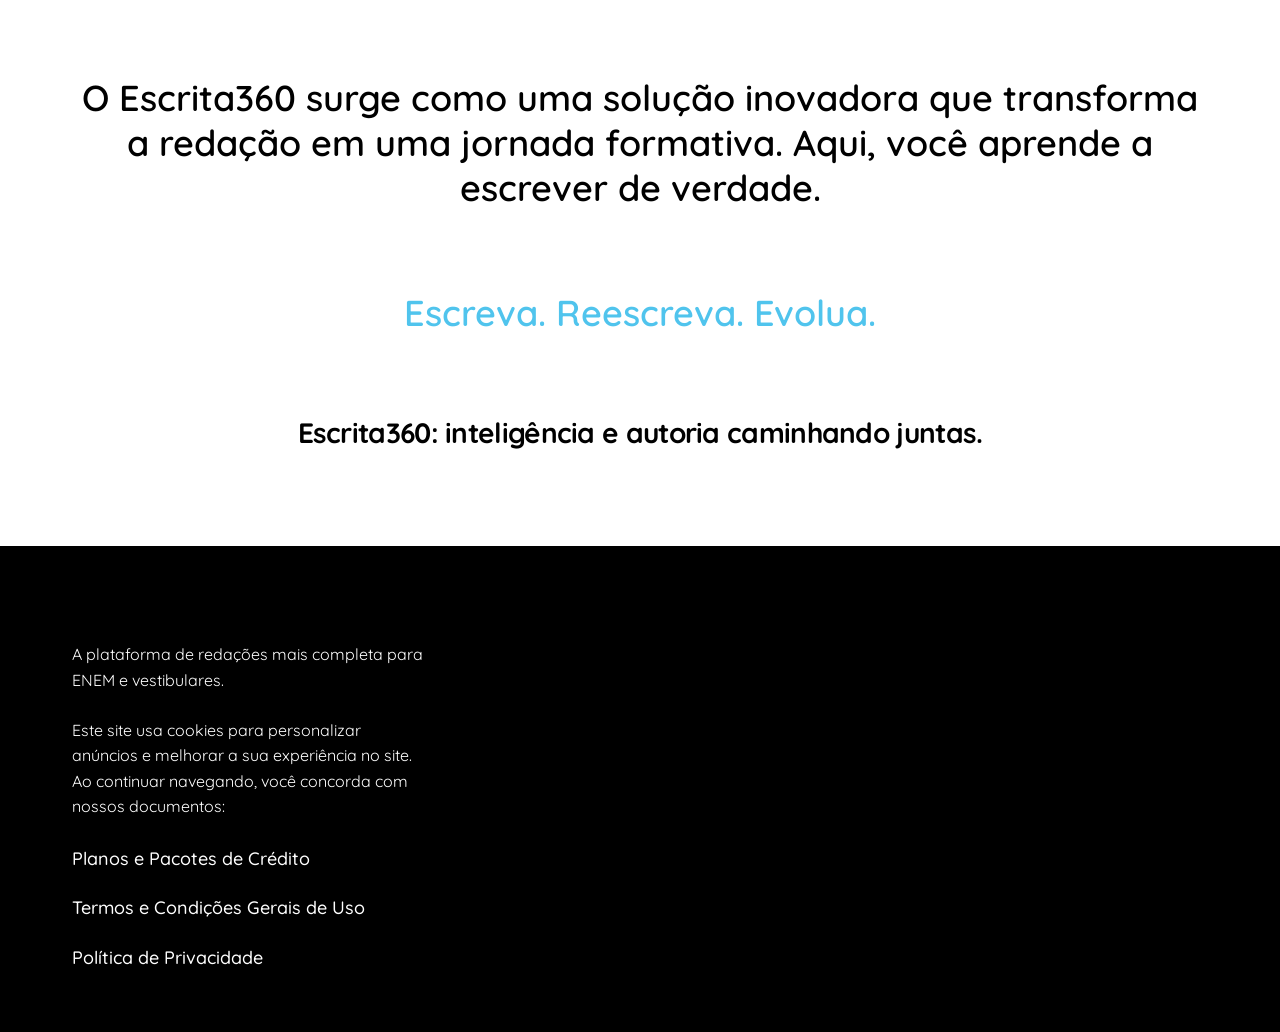
==== commit c4083eda: "feat: adicionar FAQ/políticas e implementar carrossel de benefícios; refatorar seções e ajustes de l" ====
--- a/index.html
+++ b/index.html
@@ -43,7 +43,8 @@
                         </ul>
                     </li>
                     <li role="none"><a href="#how-it-works" role="menuitem">Metodologia</a></li>
-                    <li role="none"><a href="#faq" role="menuitem">FAQ</a></li>
+                    <li role="none"><a href="faq.html" role="menuitem">FAQ</a></li>
+                    <li role="none"><a href="#contato" role="menuitem">Contato</a></li>
                 </ul>
                 
                 
@@ -87,7 +88,7 @@
                     <div class="audience-icon">
                         <i class="fas fa-user-graduate"></i>
                     </div>
-                    <h3>Estudantes independentes</h3>
+                    <h3>Estudantes </h3>
                     <p style="font-weight: bold;">Ideal para quem quer desenvolver habilidades de escrita exigidas pela escola, pelo ENEM e pelas competências do século XXI. Aqui, o aluno vivencia uma imersão autorregulada, em que pode escrever, reescrever e analisar, com análises ilimitadas e insights inteligentes. A IA atua como assistente de escrita, ajudando a aprimorar argumentos, estrutura e linguagem.</p>
                      <p style="font-weight: bold;"> Mais do que corrigir, é aprender a escrever.</p>
                 </div>
@@ -96,7 +97,7 @@
                     <div class="audience-icon">
                         <i class="fas fa-chalkboard-teacher"></i>
                     </div>
-                    <h3>Professores independentes</h3>
+                    <h3>Professores </h3>
                     <p style="font-weight: bold;"> Pensado para educadores que atuam em cursos preparatórios ou plataformas online, o Escrita360 otimiza o tempo de correção e amplia o alcance do ensino de redação. Com relatórios automáticos e acompanhamento por versão, o professor foca no que importa: orientar o aprendizado.</p>
                      <p style="font-weight: bold;"> Mais produtividade para o professor, mais aprendizado para o aluno.</p>
                 </div>
@@ -118,50 +119,81 @@
             </div>
         </div>
     </section>
+
+
     <!-- Differential Section -->
-    <section class=" container-white-medium" id="features">
+    <section class="container-white-medium" id="features">
         <div class="container">
             <div class="section-header">
-                <h2 style="margin-top: 20px;">Qual a Diferença das Demais Plataformas? </h2>
+                <h2 style="margin-top: 20px;">Conheça os nossos benefícios</h2>
+                <p style="font-weight: bold;">Por que levar a Plataforma Escrita360 para a sua escola?</p>
             </div>
             <div class="differential-content">
-                <div class="differences-alternating">
-                   <!-- Item 1: Imagem à esquerda -->
-                      <div class="difference-item right-image bg-blue">
-                        <div class="difference-text">
-                            <h3>Escrita360</h3>
-                            <p>A plataforma Escrita360 é um laboratório virtual, que transforma o aprendizado da escrita em uma experiência autorregulada e formativa. Permite ao usuário escrever, revisar, reescrever e analisar seus textos, por meio de recursos inteligentes de análise e geração de insights que favorecem a melhoria contínua e o desenvolvimento de competências linguísticas, argumentativas, críticas e criativas dos estudantes.</p>
-                        </div>
-                        <div class="difference-image">
-                         <div class="difference-image">
-                            <img src="assets/assets/Escrita360_imagens/imagem1.png" alt="Escrita Autorregulada no Centro" class="difference-img">
-                        </div>
-                        </div>
-                    </div>
-                       <!-- Item 2: Imagem à esquerda -->
-                    <div class="difference-item left-image bg-white">
-                        <div class="difference-image">
-                           <div class="difference-image">
-                            <img src="assets/assets/Escrita360_imagens/imagem26.png" alt="Escrita Autorregulada no Centro" class="difference-img">
-                        </div>
-                        </div>
-                        <div class="difference-text">
-                            <h3>Imersão total com Análise Integrada em Tempo Real</h3>
-                            <p> O módulo de escrita imersivo introduz o uso de parágrafo-padrão como ponto de partida para organizar ideias, estruturar argumentos e escrever com clareza e segurança. A plataforma oferece recursos essenciais para análises automáticas e ilimitadas (estrutura, fluidez, coesão textual -referencial e sequencial), frequência de palavras, equilíbrio entre tamanhos de frases e parágrafos e consistência geral do texto. Essa prática busca estimular o aluno a escrever, analisar e reescrever, a fim de desenvolver a autonomia e a consciência sobre o próprio processo de escrita.</p>
-                        </div>
-                    </div>
-                             <!-- Item 4: Imagem à direita -->
-                    <div class="difference-item right-image bg-blue">
-                        <div class="difference-text">
-                            <h3>Painel de Sentimentos</h3>
-                            <p>Recurso voltado ao desenvolvimento integral do aluno, estimulando a autorregulação emocional durante o processo de escrita. Ele auxilia o estudante a compreender e gerenciar suas emoções, crenças e atitudes diante da produção textual, fortalecendo a confiança e o engajamento. Ao refletir sobre como se sente ao escrever, o aluno aprende a lidar com desafios, aprimora o foco e desenvolve autonomia, pensamento crítico, criatividade e autoconfiança, pilares essenciais para a escola, o ENEM e as demandas do século XXI.</p>
-                        </div>
-                        <div class="difference-image">
-                         <div class="difference-image">
-                            <img src="assets/assets/Escrita360_imagens/imagemdemocirc7.png" alt="Escrita Autorregulada no Centro" class="difference-img">
-                        </div>
-                        </div>
-                    </div>
+                <!-- Carrossel de Benefícios -->
+                <div class="benefits-carousel">
+                    <!-- Indicadores centralizados -->
+                    <div class="carousel-indicators">
+                        <button class="indicator active" data-slide="0" aria-label="Benefício 1"></button>
+                        <button class="indicator" data-slide="1" aria-label="Benefício 2"></button>
+                        <button class="indicator" data-slide="2" aria-label="Benefício 3"></button>
+                        <button class="indicator" data-slide="3" aria-label="Benefício 4"></button>
+                        <button class="indicator" data-slide="4" aria-label="Benefício 5"></button>
+                    </div>
+                    
+                    <!-- Container dos Slides -->
+                    <div class="carousel-container">
+                        <div class="carousel-track">
+                            <!-- Slide 1: Plataforma Escrita360 -->
+                            <div class="carousel-slide active" data-slide="0">
+                                <div class="slide-content right-layout">
+                                    <div class="slide-text">
+                                        <h3>Plataforma Escrita360</h3>
+                                        <p>A plataforma Escrita360 é um laboratório virtual, que transforma o aprendizado da escrita em uma experiência autorregulada e formativa. Permite ao usuário escrever, revisar, reescrever e analisar seus textos, por meio de recursos inteligentes de análise e geração de insights que favorecem a melhoria contínua e o desenvolvimento de competências linguísticas, argumentativas, críticas e criativas dos estudantes.</p>
+                                    </div>
+                                    <div class="slide-image">
+                                        <img src="assets/assets/Escrita360_imagens/imagem1.png" alt="Plataforma Escrita360" class="slide-img">
+                                    </div>
+                                </div>
+                            </div>
+                            
+                            <!-- Slide 2: Escrita Autorregulada -->
+                            <div class="carousel-slide" data-slide="1">
+                                <div class="slide-content left-layout">
+                                    <div class="slide-image">
+                                        <img src="assets/assets/Escrita360_imagens/imagem8.png" alt="Escrita Autorregulada no Centro" class="slide-img">
+                                    </div>
+                                    <div class="slide-text">
+                                        <h3>Escrita Autorregulada no Centro</h3>
+                                        <p>Diferente de plataformas que apenas corrigem textos prontos, a Escrita360 coloca a autorregulação como eixo principal. O estudante vivencia todo o processo de escrita, do planejamento à autoavaliação, em uma experiência imersiva, construída por meio de rascunhos, revisões e reescritas, que transforma a redação em um percurso formativo e contínuo.</p>
+                                    </div>
+                                </div>
+                            </div>
+                            
+                            <!-- Slide 3: Análise Integrada -->
+                            <div class="carousel-slide" data-slide="2">
+                                <div class="slide-content right-layout">
+                                    <div class="slide-text">
+                                        <h3>Imersão total com Análise Integrada em Tempo Real</h3>
+                                        <p>O módulo de escrita imersivo introduz o uso de parágrafo-padrão como ponto de partida para organizar ideias, estruturar argumentos e escrever com clareza e segurança. A plataforma oferece recursos essenciais para análises automáticas e ilimitadas (estrutura, fluidez, coesão textual -referencial e sequencial), frequência de palavras, equilíbrio entre tamanhos de frases e parágrafos e consistência geral do texto. Essa prática busca estimular o aluno a escrever, analisar e reescrever, a fim de desenvolver a autonomia e a consciência sobre o próprio processo de escrita.</p>
+                                    </div>
+                                    <div class="slide-image">
+                                        <img src="assets/assets/Escrita360_imagens/imagem26.png" alt="Análise Integrada em Tempo Real" class="slide-img">
+                                    </div>
+                                </div>
+                            </div>
+                            
+                            <!-- Slide 4: Painel de Sentimentos -->
+                            <div class="carousel-slide" data-slide="3">
+                                <div class="slide-content left-layout">
+                                    <div class="slide-image">
+                                        <img src="assets/assets/Escrita360_imagens/imagemdemocirc7.png" alt="Painel de Sentimentos" class="slide-img">
+                                    </div>
+                                    <div class="slide-text">
+                                        <h3>Painel de Sentimentos</h3>
+                                        <p>Recurso voltado ao desenvolvimento integral do aluno, estimulando a autorregulação emocional durante o processo de escrita. Ele auxilia o estudante a compreender e gerenciar suas emoções, crenças e atitudes diante da produção textual, fortalecendo a confiança e o engajamento. Ao refletir sobre como se sente ao escrever, o aluno aprende a lidar com desafios, aprimora o foco e desenvolve autonomia, pensamento crítico, criatividade e autoconfiança, pilares essenciais para a escola, o ENEM e as demandas do século XXI.</p>
+                                    </div>
+                                </div>
+                            </div>
                     <!-- Item 3: Imagem à esquerda -->
                       <div class="difference-item left-image bg-white">
                         <div class="difference-image">
@@ -185,164 +217,225 @@
                             <h3>Uso de rubricas e evolução por níveis</h3>
                             <p>Oferece rubricas autoavaliativas e monitoramento contínuo do desempenho, com gráficos e dados qualitativos alinhados às habilidades da BNCC e às competências do ENEM, auxiliando o estudante a identificar dificuldades e acompanhar sua evolução na escrita.</p>
                         </div>
-                        <div class="difference-image">
-                         <div class="difference-image">
-                            <img src="assets/assets/Escrita360_imagens/imagem6.png" alt="Escrita Autorregulada no Centro" class="difference-img">
-                        </div>
-                        </div>
-                    </div>
-                    
-                    <!-- Item 7: Imagem à esquerda -->
-                    <div class="difference-item left-image bg-white">
-                        <div class="difference-image">
-                          <div class="difference-image">
-                            <img src="assets/assets/Escrita360_imagens/imagem23.png" alt="Escrita Autorregulada no Centro" class="difference-img">
-                        </div>
-                        </div>
-                        <div class="difference-text">
-                            <h3>IA como Assistente</h3>
-                            <p>A tecnologia atua como uma camada complementar após a autoavaliação realizada pelo estudante, oferecendo feedback ao final do processo, para potencializar reescritas, sem comprometer a autonomia do estudante e o papel mediador do professor.</p>
-                        </div>
-                      
-                    </div>
-                </div>
-            </div>
-        </div>
-    </section>
-
-    <!-- Resources CTA Section -->
-    <section class="container-white">
-        <div class="container">
-            <div class="section-header">
-                <h2>Principais Recursos da Plataforma</h2>
-                <p>Descubra todas as funcionalidades que tornam o Escrita360 único no mercado</p>
-            </div>
-            
-            <div class="resources-preview">
-                <div class="resources-highlights">
-                    <div class="highlight-item">
-                        <div class="highlight-icon">
-                            <i class="fas fa-user-graduate"></i>
-                        </div>
-                        <h3>Para Estudantes</h3>
-                        <p>8 recursos exclusivos incluindo Lista de Acrônimos, Painel de Sentimentos e Módulo de Escrita completo.</p>
-                    </div>
-                    <div class="highlight-item">
-                        <div class="highlight-icon">
-                            <i class="fas fa-chalkboard-teacher"></i>
-                        </div>
-                        <h3>Para Professores</h3>
-                        <p>8 ferramentas pedagógicas com dashboards, relatórios detalhados e correções com IA assistiva.</p>
-                    </div>
-                    <div class="highlight-item">
-                        <div class="highlight-icon">
-                            <i class="fas fa-school"></i>
-                        </div>
-                        <h3>Para Escolas</h3>
-                        <p>3 soluções administrativas com dashboards personalizados e suporte completo para professores.</p>
-                    </div>
-                </div>
-                
-                <div class="resources-cta">
-                    <a href="recursos.html" class="btn btn-primary btn-lg">
-                        <i class="fas fa-arrow-right"></i>
-                        Ver Todos os Recursos
-                    </a>
-                    <p class="cta-subtitle">Conheça cada funcionalidade em detalhes</p>
-                </div>
-            </div>
-        </div>
-    </section>
-
-    <!-- Demo Section -->
-    <section class="container-demo">
-        <div class="floating-section-title-demo">
-            <h2 style="color: white;">Demonstração da Plataforma</h2>
-        </div>
-        <div class="container-blue">
-            <div class="section-header">
-                <p style="color: white; margin-top: 30px;">
-                    Conheça a interface e funcionalidades do Escrita360 através de imagens reais da plataforma. Veja como nossos recursos funcionam na prática.
-                </p>
-            </div>
-            
-            <div class="demo-carousel">
-                <div class="carousel-container">
-                    <div class="carousel-main">
-                        <div class="carousel-image">
-                            <img src="assets/assets/Escrita360_imagens/print_funcionamento1.jpg" alt="Dashboard do Estudante" class="carousel-img active" data-slide="0" />
-                            <img src="assets/assets/Escrita360_imagens/print_funcionamet02.jpg" alt="Módulo de Escrita" class="carousel-img" data-slide="1" />
-                            <img src="assets/assets/Escrita360_imagens/print_funcionamento3.jpg" alt="Painel de Sentimentos" class="carousel-img" data-slide="2" />
-                            <img src="assets/assets/Escrita360_imagens/print_funcionamento4.jpg" alt="Dashboard do Professor" class="carousel-img" data-slide="3" />
-                            <img src="assets/assets/Escrita360_imagens/print_funcionamento5.jpg" alt="Relatórios e Analytics" class="carousel-img" data-slide="4" />
-                            <img src="assets/assets/Escrita360_imagens/print_funcionamento1.jpg" alt="Sistema de Correção com IA" class="carousel-img" data-slide="5" />
-                        </div>
-                        
-                        <div class="carousel-controls">
-                            <button class="carousel-btn carousel-prev" aria-label="Imagem anterior">
-                                <i class="fas fa-chevron-left"></i>
-                            </button>
-                            <button class="carousel-btn carousel-next" aria-label="Próxima imagem">
-                                <i class="fas fa-chevron-right"></i>
-                            </button>
-                        </div>
-                        
-                    </div>
-                    
-                    <div class="carousel-info">
-                        <div class="demo-content active" data-content="0">
-                            <h4>Dashboard do Estudante</h4>
-                            <p>Interface intuitiva onde o aluno acompanha seu progresso, visualiza suas redações e acessa as ferramentas de autoavaliação.</p>
-                        </div>
-                        
-                        <div class="demo-content" data-content="1">
-                            <h4>Módulo de Escrita</h4>
-                            <p>Ambiente completo para desenvolvimento de redações, com ferramentas de planejamento, escrita assistida e análise em tempo real.</p>
-                        </div>
-                        
-                        <div class="demo-content" data-content="2">
-                            <h4>Painel de Sentimentos</h4>
-                            <p>Ferramenta exclusiva para acompanhamento das competências socioemocionais e autorregulação durante o processo de escrita.</p>
-                        </div>
-                        
-                        <div class="demo-content" data-content="3">
-                            <h4>Dashboard do Professor</h4>
-                            <p>Painel completo para acompanhamento dos alunos, com relatórios detalhados, análise de desempenho e ferramentas de avaliação.</p>
-                        </div>
-                        
-                        <div class="demo-content" data-content="4">
-                            <h4>Relatórios e Analytics</h4>
-                            <p>Visualização completa de dados e métricas de desempenho, com gráficos interativos e insights detalhados sobre o progresso dos alunos.</p>
-                        </div>
-                    </div>
-                    
-                    <div class="carousel-indicators">
-                        <button class="indicator active" data-slide="0" aria-label="Slide 1"></button>
-                        <button class="indicator" data-slide="1" aria-label="Slide 2"></button>
-                        <button class="indicator" data-slide="2" aria-label="Slide 3"></button>
-                        <button class="indicator" data-slide="3" aria-label="Slide 4"></button>
-                        <button class="indicator" data-slide="4" aria-label="Slide 5"></button>
-                    </div>
-                </div>
-            </div>
-        </div>
-    </section>
-
-    <!-- Spacer Section -->
+
+                    </div>
+                            
+                            <!-- Slide 5: Rubricas e Evolução -->
+                            <div class="carousel-slide" data-slide="4">
+                                <div class="slide-content right-layout">
+                                    <div class="slide-text">
+                                        <h3>Uso de rubricas e evolução por níveis</h3>
+                                        <p>Oferece rubricas autoavaliativas e monitoramento contínuo do desempenho, com gráficos e dados qualitativos alinhados às habilidades da BNCC e às competências do ENEM, auxiliando o estudante a identificar dificuldades e acompanhar sua evolução na escrita.</p>
+                                    </div>
+                                    <div class="slide-image">
+                                        <img src="assets/assets/Escrita360_imagens/imagem6.png" alt="Rubricas e Evolução por Níveis" class="slide-img">
+                                    </div>
+                                </div>
+                            </div>
+                            
+                            <!-- Slide 6: IA como Assistente -->
+                            <div class="carousel-slide" data-slide="5">
+                                <div class="slide-content left-layout">
+                                    <div class="slide-image">
+                                        <img src="assets/assets/Escrita360_imagens/imagem23.png" alt="IA como Assistente" class="slide-img">
+                                    </div>
+                                    <div class="slide-text">
+                                        <h3>IA como Assistente</h3>
+                                        <p>A tecnologia atua como uma camada complementar após a autoavaliação realizada pelo estudante, oferecendo feedback ao final do processo, para potencializar reescritas, sem comprometer a autonomia do estudante e o papel mediador do professor.</p>
+                                    </div>
+                                </div>
+                            </div>
+                            
+
+                            
+                        </div> <!-- Fim da carousel-track -->
+                    </div> <!-- Fim da carousel-container -->
+                </div> <!-- Fim da benefits-carousel -->
+            </div>
+        </div>
+    </section>
+
+  <!-- Students Features -->
+    <section class="container-blue">
+        <div class="container">
+            <div class="features-category">
+                <h3 class="category-title">Para Estudantes</h3>
+                <div class="features-grid">
+                    <div class="feature-card">
+                        <div class="feature-icon">
+                            <img src="assets/icons/lista_acr_icon/favicon-32x32.png" alt="Lista de Acrônimos" />
+                        </div>
+                        <h4>Lista de Acrônimos</h4>
+                        <p>Lista de Acrônimos específicos para cada uma das fases (planejamento, produção, autoavaliação).</p>
+                    </div>
+                    <div class="feature-card">
+                        <div class="feature-icon">
+                            <img src="assets/icons/lista_metas_icon/favicon-32x32.png" alt="Planejamento de Metas" />
+                        </div>
+                        <h4>Planejamento de Metas</h4>
+                        <p>Planejamento de metas e prazos para organizar o processo de escrita.</p>
+                    </div>
+                    <div class="feature-card">
+                        <div class="feature-icon">
+                            <img src="assets/icons/estrategia_icon/favicon-32x32.png" alt="Estratégias Autorreguladas" />
+                        </div>
+                        <h4>Estratégias Autorreguladas</h4>
+                        <p>Estratégias autorreguladas de curto, médio e longo prazo, aplicadas em cada fase (planejamento, produção, autoavaliação).</p>
+                    </div>
+                    <div class="feature-card">
+                        <div class="feature-icon">
+                            <img src="assets/icons/painel_sent_icon/favicon-32x32.png" alt="Painel de Sentimentos" />
+                        </div>
+                        <h4>Painel de Sentimentos</h4>
+                        <p>Painel de Sentimentos para monitorar motivação, confiança e emoções ligadas à escrita.</p>
+                    </div>
+                    <div class="feature-card">
+                        <div class="feature-icon">
+                            <img src="assets/icons/autoava_icon/favicon-32x32.png" alt="Autoavaliação Estruturada" />
+                        </div>
+                        <h4>Autoavaliação Estruturada</h4>
+                        <p>Autoavaliação estruturada, com rubricas alinhadas às habilidades da BNCC e às competências do Enem.</p>
+                    </div>
+                    <div class="feature-card">
+                        <div class="feature-icon">
+                            <img src="assets/icons/modulo_escr_icon/favicon-32x32.png" alt="Módulo de Escrita" />
+                        </div>
+                        <h4>Módulo de Escrita</h4>
+                        <p>Módulo de Escrita: acompanhamento desde a construção do parágrafo-padrão até a redação final.</p>
+                    </div>
+                    <div class="feature-card">
+                        <div class="feature-icon">
+                            <img src="assets/icons/lupa_icon/favicon-32x32.png" alt="Correções Detalhadas" />
+                        </div>
+                        <h4>Correções Detalhadas</h4>
+                        <p>Correções ilimitadas e detalhadas, na fase inicial da escrita incluindo análise de: Estrutura do parágrafo, Frequência de palavras, Uso de sinônimos e Coesão textual.</p>
+                    </div>
+                    <div class="feature-card">
+                        <div class="feature-icon">
+                            <img src="assets/icons/laptop_icon/favicon-32x32.png" alt="Correções com IA" />
+                        </div>
+                        <h4>Feedback com IA</h4>
+                        <p>Feedback com IA no final do processo — não para substituir, mas para complementar a revisão.</p>
+                        </div>
+                    </div>
+                </div>
+            </div>
+        </div>
+    </section>
+
+    <!-- Teachers Features -->
+    <section class="container-white-compact">
+        <div class="container">
+            <div class="features-category">
+                <h3 class="category-title">Para Professores</h3>
+                <div class="features-grid">
+                    <div class="feature-card">
+                        <div class="feature-icon">
+                            <i class="fas fa-cloud"></i>
+                        </div>
+                        <h4>Plataforma 100% Online</h4>
+                        <p>Plataforma 100% online e automatizada com acesso aos recursos disponíveis para os estudantes para criar, enviar e avaliar as redações.</p>
+                    </div>
+                    <div class="feature-card">
+                        <div class="feature-icon">
+                            <img src="assets/icons/habil_icon/favicon-32x32.png" alt="Habilidades da BNCC" />
+                        </div>
+                        <h4>Habilidades da BNCC</h4>
+                        <p>Lista de habilidades da BNCC a serem trabalhadas.</p>
+                    </div>
+                    <div class="feature-card">
+                        <div class="feature-icon">
+                            <i class="fas fa-chart-line"></i>
+                        </div>
+                        <h4>Acompanhamento em Tempo Real</h4>
+                        <p>Acompanhamento em tempo real do progresso de cada aluno e turma.</p>
+                    </div>
+                    <div class="feature-card">
+                        <div class="feature-icon">
+                            <img src="assets/icons/avaliacao_doc_icon/favicon-32x32.png" alt="Avaliação Docente Estruturada" />
+                        </div>
+                        <h4>Avaliação Docente Estruturada</h4>
+                        <p>Avaliação docente estruturada, com rubricas alinhadas às habilidades da BNCC e às competências do Enem.</p>
+                    </div>
+                    <div class="feature-card">
+                        <div class="feature-icon">
+                            <i class="fas fa-users"></i>
+                        </div>
+                        <h4>Dados de Autoavaliação</h4>
+                        <p>Acesso aos dados da autoavaliação dos alunos (permitindo avaliação por pares e novos formatos avaliativos).</p>
+                    </div>
+                    <div class="feature-card">
+                        <div class="feature-icon">
+                            <img src="assets/icons/correcoes_ia_icon/favicon-32x32.png" alt="Correções com IA" />
+                        </div>
+                        <h4>Correções com IA</h4>
+                        <p>Correções detalhadas com IA (como elemento de revisão adicional para feedbacks personalizados).</p>
+                    </div>
+                    <div class="feature-card">
+                        <div class="feature-icon">
+                            <img src="assets/icons/rela_comp_icon/favicon-32x32.png" alt="Relatórios Completos" />
+                        </div>
+                        <h4>Relatórios Completos</h4>
+                        <p>Relatórios completos de desempenho, com dados qualitativos, gráficos de evolução por habilidade e notas.</p>
+                    </div>
+                    <div class="feature-card">
+                        <div class="feature-icon">
+                            <i class="fas fa-clock"></i>
+                        </div>
+                        <h4>Redução de Carga</h4>
+                        <p>Redução da carga de trabalho, com correções apoiadas em critérios qualitativos claros, compartilhados e previamente selecionados.</p>
+                    </div>
+                </div>
+            </div>
+        </div>
+    </section>
+
+    <!-- Schools Features -->
+    <section class="container-schools">
+        <div class="container">
+            <div class="container">
+                <h3 class="category-title">Para Escolas</h3>
+                <div class="features-grid">
+                    <div class="feature-card">
+                        <div class="feature-icon">
+                            <i class="fas fa-users-cog"></i>
+                        </div>
+                        <h4>Suporte para Professores</h4>
+                        <p>Suporte para professores com redução de carga de trabalho.</p>
+                    </div>
+                    <div class="feature-card">
+                        <div class="feature-icon">
+                            <i class="fas fa-graduation-cap"></i>
+                        </div>
+                        <h4>Desenvolvimento da Autorregulação</h4>
+                        <p>Plataforma que permite o desenvolvimento da autorregulação dos alunos, a produção escrita e os resultados gerais de aprovação.</p>
+                    </div>
+                    <div class="feature-card">
+                        <div class="feature-icon">
+                            <i class="fas fa-tachometer-alt"></i>
+                        </div>
+                        <h4>Dashboards Personalizados</h4>
+                        <p>Dashboards personalizados, mostrando: Quantitativo de redações produzidas, Habilidades da BNCC trabalhadas, Níveis de desempenho por aluno, turma ou escola.</p>
+                    </div>
+                </div>
+            </div>
+        </div>
+    </section>
+
+      <!-- Spacer Section -->
     <section style="padding: var(--space-10) 0;"></section>
 
     <!-- How It Works Section -->
     <section id="how-it-works" class="how-it-works" style="padding: var(--space-1) 0 var(--space-4) 0;">
         <div class="container">
-            <h3 style="text-align: center; margin-bottom: var(--space-20);"> O   Escrita360  surge como uma solução inovadora que transforma a redação em uma jornada formativa. Aqui,   você aprende a escrever de verdade.✨Escreva. Reescreva. Evolua.  </h3>
+            <h3 style="text-align: center; margin-bottom: var(--space-20);"> O   Escrita360  surge como uma solução inovadora que transforma a redação em uma jornada formativa. Aqui,   você aprende a escrever de verdade. </h3>
+            <h3 style="text-align: center; margin-bottom: var(--space-20); color: var(--logo-cyan);">Escreva. Reescreva. Evolua.</h3>
             <div class="process-emphasis" style="margin-top: 0; margin-bottom: 0;">
                 <h4 class="emphasis-text" style="margin-bottom: var(--space-20); font-weight: bold; text-align: center;"> Escrita360: inteligência e autoria caminhando juntas.</h4>
-                
-            </div>
-        </div>
-    </section>
-
-   
+            </div>
+        </div>
+    </section>
+
 
     <!-- Footer -->
     <footer class="footer">
@@ -353,44 +446,12 @@
                         <span>Escrita360</span>
                     </div>
                     <p>A plataforma de redações mais completa para ENEM e vestibulares.</p>
-                    <p>Este site usa cookies para personalizar anúncios e melhorar a sua experiência no site. Ao continuar navegando, você concorda com a nossos Termos de uso e <a href="https://www.pratiqueredacao.com.br/politica-de-privacidade/" target="_blank" rel="noopener noreferrer" style="font-weight: bold; text-decoration: underline;"><strong>Política de Privacidade</strong></a>.</p>
-                </div>
-                <div class="footer-links">
-                    <div class="footer-column">
-                        <h4>Produto</h4>
-                        <ul>
-                            <li><a href="#features">Recursos</a></li>
-                            <li><a href="#pricing">Preços</a></li>
-                            <li><a href="#">Temas ENEM</a></li>
-                            <li><a href="#">Para Escolas</a></li>
-                        </ul>
-                    </div>
-                    <div class="footer-column">
-                        <h4>Educação</h4>
-                        <ul>
-                            <li><a href="#">Como Estudar</a></li>
-                            <li><a href="#">Dicas de Redação</a></li>
-                            <li><a href="#">Competências ENEM</a></li>
-  
-                        </ul>
-                    </div>
-                    <div class="footer-column">
-                        <h4>Suporte</h4>
-                        <ul>
-                            <li><a href="#">Central de Ajuda</a></li>
-                            <li><a href="#">Tutoriais</a></li>
-                            <li><a href="https://wa.me/5540228922?text=Olá! Gostaria de saber mais sobre o Escrita360" target="_blank" rel="noopener noreferrer">Contato</a></li>
-                            <li><a href="#">Comunidade</a></li>
-                        </ul>
-                    </div>
-                </div>
-            </div>
-            <div class="footer-bottom">
-                <p>&copy; 2025 Escrita360. Todos os direitos reservados.</p>
-                <div class="footer-social">
-                    <a href="#"><i class="fab fa-youtube"></i></a>
-                    <a href="#"><i class="fab fa-instagram"></i></a>
-                    <a href="#"><i class="fab fa-tiktok"></i></a>
+                    <p>Este site usa cookies para personalizar anúncios e melhorar a sua experiência no site. Ao continuar navegando, você concorda com nossos documentos:</p>
+                    <div class="footer-links" style="display: flex; flex-wrap: wrap; gap: 20px; margin-top: 15px;">
+                        <a href="planos-pacotes.html" target="_blank" rel="noopener noreferrer" style="color: white; text-decoration: underline; font-weight: 500;">Planos e Pacotes de Crédito</a>
+                        <a href="termos-condicoes.html" target="_blank" rel="noopener noreferrer" style="color: white; text-decoration: underline; font-weight: 500;">Termos e Condições Gerais de Uso</a>
+                        <a href="politica-privacidade.html" target="_blank" rel="noopener noreferrer" style="color: white; text-decoration: underline; font-weight: 500;">Política de Privacidade</a>
+                    </div>
                 </div>
             </div>
         </div>
--- a/styles.css
+++ b/styles.css
@@ -323,7 +323,7 @@
     width: 100%;
     background: var(--logo-blue);
     padding: var(--space-1) 0 var(--space-20) 0;
-    margin: 0;
+    margin-top: 40px;
 }
 
 .container-blue .container {
@@ -357,7 +357,8 @@
     width: 100%;
     background: #FFFFFF;
     padding: var(--space-1) 0;
-    margin: 0;
+    margin-top: 20px;
+    margin-bottom: 20px;
 }
 
 /* Container branco médio para seções com conteúdo moderado */
@@ -5147,4 +5148,312 @@
     left: -9999px;
     opacity: 0;
     visibility: hidden;
+}
+
+/* ================================
+   CARROSSEL DE BENEFÍCIOS - DYNAMIC ALBUM STYLE
+   ================================ */
+
+/* Container principal do carrossel */
+.benefits-carousel {
+    position: relative;
+    width: 100%;
+    max-width: 1200px;
+    margin: 0 auto;
+    background: transparent;
+    border-radius: var(--radius-xl);
+    overflow: hidden;
+}
+
+/* Indicadores centralizados */
+.carousel-indicators {
+    display: flex;
+    justify-content: center;
+    gap: var(--space-4);
+    margin-bottom: var(--space-8);
+    padding: var(--space-4);
+}
+
+.indicator {
+    width: 18px;
+    height: 18px;
+    border-radius: 50%;
+    border: none;
+    background: rgba(46, 78, 134, 0.3);
+    cursor: pointer;
+    transition: all var(--transition-base);
+    position: relative;
+    padding: 8px;
+}
+
+.indicator::after {
+    content: '';
+    position: absolute;
+    top: 50%;
+    left: 50%;
+    transform: translate(-50%, -50%);
+    width: 18px;
+    height: 18px;
+    border-radius: 50%;
+    background: inherit;
+    transition: all var(--transition-base);
+}
+
+.indicator.active::after {
+    background: var(--primary-color);
+    transform: translate(-50%, -50%) scale(1.3);
+    box-shadow: 0 0 0 3px rgba(46, 78, 134, 0.2);
+}
+
+.indicator:hover::after {
+    background: var(--primary-color);
+    transform: translate(-50%, -50%) scale(1.2);
+}
+
+/* Container dos slides */
+.carousel-container {
+    position: relative;
+    width: 100%;
+    height: 500px;
+    overflow: hidden;
+    border-radius: var(--radius-xl);
+}
+
+/* Track que contém todos os slides */
+.carousel-track {
+    position: relative;
+    width: 100%;
+    height: 100%;
+}
+
+/* Slides individuais */
+.carousel-slide {
+    position: absolute;
+    top: 0;
+    left: 0;
+    width: 100%;
+    height: 100%;
+    opacity: 0;
+    visibility: hidden;
+    transform: translateX(20px);
+    transition: all 0.6s cubic-bezier(0.4, 0, 0.2, 1);
+}
+
+.carousel-slide.active {
+    opacity: 1;
+    visibility: visible;
+    transform: translateX(0);
+}
+
+/* Conteúdo dos slides */
+.slide-content {
+    display: grid;
+    grid-template-columns: 1fr 1fr;
+    gap: var(--space-8);
+    align-items: center;
+    height: 100%;
+    padding: var(--space-8);
+    background: linear-gradient(135deg, var(--primary-color) 0%, #1e3a8a 100%);
+    border-radius: var(--radius-xl);
+    border: 1px solid rgba(255, 255, 255, 0.1);
+    position: relative;
+    overflow: hidden;
+    box-shadow: var(--shadow-xl);
+}
+
+/* Layouts alternados */
+.slide-content.left-layout {
+    grid-template-areas: "image text";
+}
+
+.slide-content.right-layout {
+    grid-template-areas: "text image";
+}
+
+/* Imagem do slide */
+.slide-image {
+    grid-area: image;
+    display: flex;
+    justify-content: center;
+    align-items: center;
+    height: 280px;
+    width: 280px;
+    justify-self: center;
+    border-radius: 50%;
+    overflow: hidden;
+    backdrop-filter: blur(10px);
+    box-shadow: var(--shadow-lg);
+}
+
+.slide-img {
+    width: 100%;
+    height: 100%;
+    object-fit: cover;
+    border-radius: 50%;
+    transition: transform 0.4s ease;
+}
+
+.slide-image:hover .slide-img {
+    transform: scale(1.05);
+}
+
+/* Texto do slide */
+.slide-text {
+    grid-area: text;
+    padding: var(--space-8);
+    background: transparent;
+    border-radius: var(--radius-lg);
+    max-width: 1000px;
+    width: 100%;
+}
+
+.slide-text h3 {
+    font-size: var(--font-size-2xl);
+    font-weight: var(--font-weight-bold);
+    color: white !important;
+    margin-bottom: var(--space-4);
+    line-height: var(--line-height-tight);
+    text-shadow: 0 1px 2px rgba(0, 0, 0, 0.1);
+}
+
+.slide-text p {
+    font-size: var(--font-size-base);
+    color: white !important;
+    line-height: var(--line-height-relaxed);
+    margin: 0;
+    text-align: justify;
+}
+
+/* Efeitos de entrada para os slides */
+@keyframes slideInFromLeft {
+    from {
+        opacity: 0;
+        transform: translateX(-50px);
+    }
+    to {
+        opacity: 1;
+        transform: translateX(0);
+    }
+}
+
+@keyframes slideInFromRight {
+    from {
+        opacity: 0;
+        transform: translateX(50px);
+    }
+    to {
+        opacity: 1;
+        transform: translateX(0);
+    }
+}
+
+.carousel-slide.active .slide-content.left-layout .slide-image {
+    animation: slideInFromLeft 0.8s cubic-bezier(0.4, 0, 0.2, 1) forwards;
+}
+
+.carousel-slide.active .slide-content.left-layout .slide-text {
+    animation: slideInFromRight 0.8s cubic-bezier(0.4, 0, 0.2, 1) 0.2s forwards;
+}
+
+.carousel-slide.active .slide-content.right-layout .slide-text {
+    animation: slideInFromLeft 0.8s cubic-bezier(0.4, 0, 0.2, 1) forwards;
+}
+
+.carousel-slide.active .slide-content.right-layout .slide-image {
+    animation: slideInFromRight 0.8s cubic-bezier(0.4, 0, 0.2, 1) 0.2s forwards;
+}
+
+/* Hover effects para melhor UX */
+.carousel-slide:hover .slide-content {
+    transform: translateY(-2px);
+    box-shadow: var(--shadow-xl);
+}
+
+/* Efeito hover nos indicadores para navegação intuitiva */
+.indicator:hover {
+    background: var(--primary-color);
+    transform: scale(1.3);
+    box-shadow: 0 0 0 3px rgba(46, 78, 134, 0.2);
+}
+
+/* Transições suaves para todos os elementos interativos */
+.indicator,
+.slide-content,
+.slide-image,
+.slide-img {
+    will-change: transform;
+}
+
+/* Performance optimization */
+.carousel-slide {
+    backface-visibility: hidden;
+    -webkit-backface-visibility: hidden;
+}
+
+/* Melhor contraste para acessibilidade */
+.indicator:focus {
+    outline: 2px solid var(--primary-color);
+    outline-offset: 2px;
+}
+
+/* Responsividade */
+@media (max-width: 768px) {
+    .benefits-carousel {
+        margin: var(--space-4);
+    }
+    
+
+    
+    .carousel-container {
+        height: auto;
+        min-height: 600px;
+    }
+    
+    .slide-content {
+        grid-template-columns: 1fr !important;
+        grid-template-areas: 
+            "image"
+            "text" !important;
+        gap: var(--space-6);
+        padding: var(--space-6);
+    }
+    
+    .slide-image {
+        height: 150px;
+        width: 150px;
+    }
+    
+    .slide-text h3 {
+        font-size: var(--font-size-xl);
+        text-align: center;
+    }
+    
+    .slide-text p {
+        font-size: var(--font-size-sm);
+        text-align: center;
+    }
+    
+    .indicator {
+        width: 10px;
+        height: 10px;
+    }
+}
+
+@media (max-width: 480px) {
+    .carousel-indicators {
+        gap: var(--space-2);
+    }
+    
+    .slide-content {
+        padding: var(--space-4);
+    }
+    
+    .slide-image {
+        height: 120px;
+        width: 120px;
+    }
+    
+    .slide-text {
+        padding: var(--space-4);
+    }
 }
